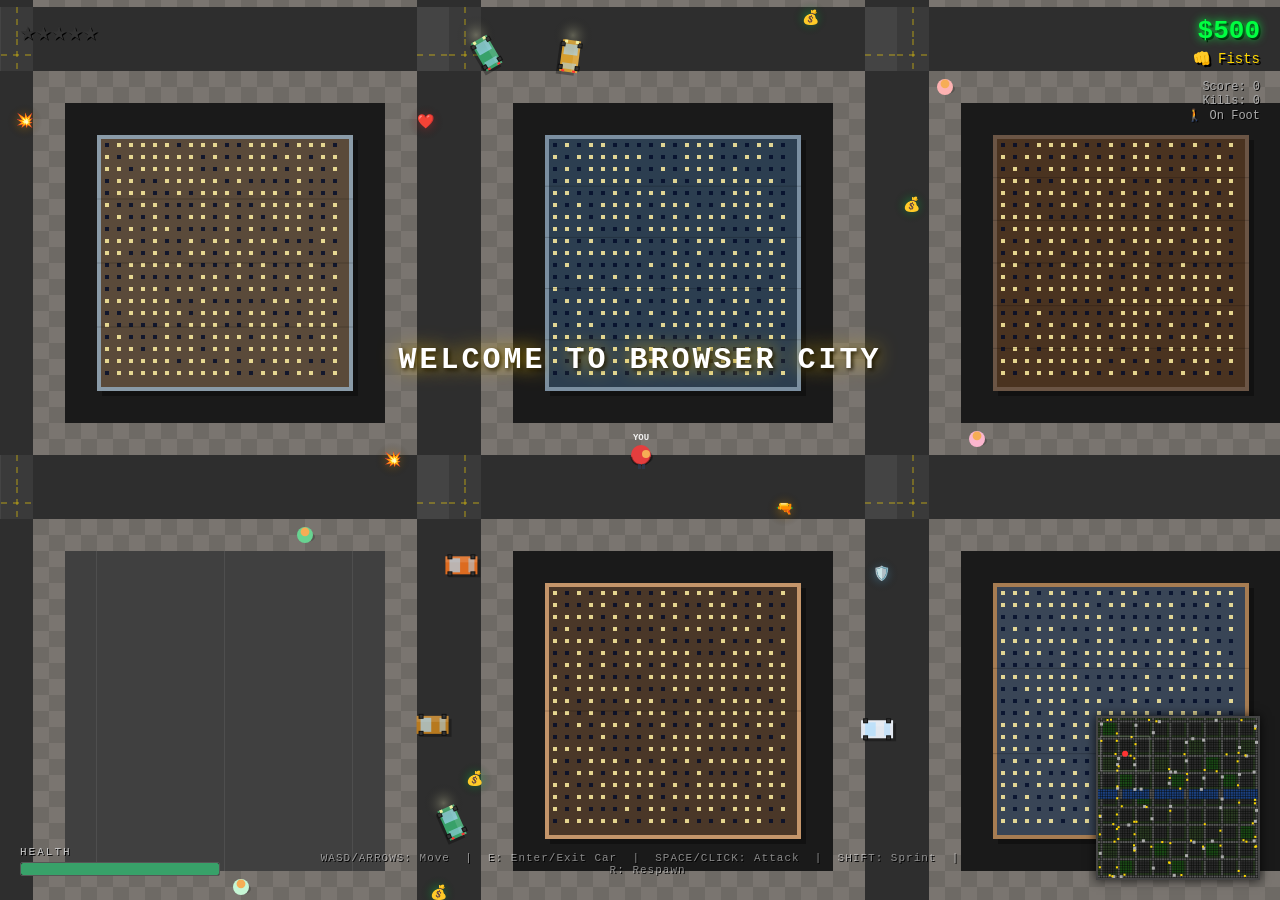
==== gta-browser.html @ dbcc1a18 "wip" ====
<!DOCTYPE html>
<html lang="en">
<head>
<meta charset="UTF-8">
<title>Grand Theft Auto: Browser City</title>
<style>
* { margin:0; padding:0; box-sizing:border-box; }
body { background:#000; overflow:hidden; font-family:'Courier New',monospace; }
#gc { display:block; cursor:crosshair; }
#hud { position:fixed; top:0; left:0; width:100%; height:100%; pointer-events:none; }
#money { position:absolute; top:16px; right:20px; color:#00FF41; font-size:26px; font-weight:bold; text-shadow:0 0 10px #00ff41,2px 2px #000; font-family:'Courier New',monospace; }
#weapon-info { position:absolute; top:50px; right:20px; color:#FFD700; font-size:14px; text-shadow:2px 2px #000; }
#wanted-bar { position:absolute; top:16px; left:20px; }
#hp-container { position:absolute; bottom:24px; left:20px; }
#hp-label { color:#ccc; font-size:11px; letter-spacing:2px; margin-bottom:4px; text-shadow:1px 1px #000; }
#hp-wrap { width:200px; height:14px; background:rgba(0,0,0,0.5); border:1px solid #555; border-radius:2px; overflow:hidden; }
#hp-fill { height:100%; background:#38A169; transition:width 0.2s, background 0.3s; border-radius:2px; }
#minimap-wrap { position:absolute; bottom:20px; right:20px; border:2px solid #444; box-shadow:0 0 10px rgba(0,0,0,0.8); }
#minimap { display:block; }
#message { position:absolute; top:40%; left:50%; transform:translate(-50%,-50%); color:#fff; font-size:30px; font-weight:bold; text-shadow:0 0 20px rgba(255,200,0,0.8), 2px 2px 4px #000; text-align:center; letter-spacing:3px; opacity:0; transition:opacity 0.3s; pointer-events:none; font-family:'Courier New',monospace; }
#controls-hint { position:absolute; bottom:24px; left:50%; transform:translateX(-50%); color:rgba(255,255,255,0.5); font-size:11px; text-align:center; text-shadow:1px 1px #000; letter-spacing:1px; }
#score-info { position:absolute; top:80px; right:20px; color:#aaa; font-size:12px; text-align:right; text-shadow:1px 1px #000; }
#notification { position:absolute; top:120px; left:50%; transform:translateX(-50%); color:#FFD700; font-size:16px; font-weight:bold; text-shadow:2px 2px #000; text-align:center; opacity:0; transition:opacity 0.3s; }
#wasted-screen { position:fixed; top:0; left:0; width:100%; height:100%; background:rgba(139,0,0,0); display:flex; flex-direction:column; align-items:center; justify-content:center; pointer-events:none; transition:background 0.5s; }
#wasted-text { color:#FF4444; font-size:72px; font-weight:bold; letter-spacing:8px; text-shadow:0 0 30px #ff0000, 4px 4px 0 #000; opacity:0; transition:opacity 0.5s; font-family:'Arial Black',sans-serif; }
#wasted-sub { color:#fff; font-size:18px; margin-top:16px; opacity:0; transition:opacity 0.5s 0.5s; }
</style>
</head>
<body>
<canvas id="gc"></canvas>
<div id="hud">
  <div id="wanted-bar"></div>
  <div id="money">$0</div>
  <div id="weapon-info">👊 Fists</div>
  <div id="score-info"></div>
  <div id="minimap-wrap"><canvas id="minimap" width="160" height="160"></canvas></div>
  <div id="hp-container">
    <div id="hp-label">HEALTH</div>
    <div id="hp-wrap"><div id="hp-fill" style="width:100%"></div></div>
  </div>
  <div id="message"></div>
  <div id="notification"></div>
  <div id="controls-hint">WASD/ARROWS: Move &nbsp;|&nbsp; E: Enter/Exit Car &nbsp;|&nbsp; SPACE/CLICK: Attack &nbsp;|&nbsp; SHIFT: Sprint &nbsp;|&nbsp; R: Respawn</div>
</div>
<div id="wasted-screen">
  <div id="wasted-text">WASTED</div>
  <div id="wasted-sub">Press R to Respawn</div>
</div>

<script>
'use strict';
// ============================================================
//  GTA: BROWSER CITY — Full Top-Down Open World Game
// ============================================================

const canvas = document.getElementById('gc');
const ctx    = canvas.getContext('2d');
const mmc    = document.getElementById('minimap');
const mmx    = mmc.getContext('2d');

canvas.width  = window.innerWidth;
canvas.height = window.innerHeight;

// ── Tile constants ──────────────────────────────────────────
const TS = 32;          // tile size pixels
const MW = 130, MH = 130; // map width/height in tiles
const CELL = 14;        // road-block cell size (1sw+2road+1sw+10block)
const T_GRASS=0, T_ROAD=1, T_SW=2, T_BUILD=3, T_WATER=4, T_PARK=5, T_PARK2=6;

// ── World data ──────────────────────────────────────────────
const map      = [];        // 2D tile array
const bldgs    = [];        // {x,y,w,h,wall,roof,windows}
const roadPts  = [];        // {x,y} road centre points for spawning

// ── Colours ─────────────────────────────────────────────────
const BWALL = ['#8B7355','#A0856C','#6B7280','#7C6D5E','#9B8B7A','#C4956A','#A67C52','#8A9BA8','#7B8FA1','#6B5545'];
const BROOF = ['#5C4A3E','#4A5568','#2D3748','#553C2E','#3D5A6B','#4A3728','#394556','#5A4A3A','#2C3E50','#4A3320'];
const CAR_COLS = ['#E53E3E','#3182CE','#38A169','#D69E2E','#805AD5','#DD6B20','#E2E8F0','#FC8181','#F6AD55','#B7791F'];
const PED_COLS = ['#F6AD55','#68D391','#76E4F7','#FBB6CE','#C6F6D5','#FEEBC8','#E9D8FD','#90CDF4','#FEB2B2'];

// ── Audio ────────────────────────────────────────────────────
let audioCtx;
function getAudio() {
  if (!audioCtx) audioCtx = new (window.AudioContext||window.webkitAudioContext)();
  return audioCtx;
}
function sound(type) {
  try {
    const ac = getAudio();
    const g = ac.createGain();
    g.connect(ac.destination);
    const t = ac.currentTime;
    if (type === 'shoot') {
      const o = ac.createOscillator(); o.type='sawtooth';
      o.frequency.setValueAtTime(300,t); o.frequency.exponentialRampToValueAtTime(60,t+0.12);
      g.gain.setValueAtTime(0.25,t); g.gain.exponentialRampToValueAtTime(0.001,t+0.12);
      o.connect(g); o.start(t); o.stop(t+0.12);
    } else if (type === 'punch') {
      const o = ac.createOscillator(); o.type='square';
      o.frequency.setValueAtTime(120,t); o.frequency.exponentialRampToValueAtTime(60,t+0.09);
      g.gain.setValueAtTime(0.4,t); g.gain.exponentialRampToValueAtTime(0.001,t+0.09);
      o.connect(g); o.start(t); o.stop(t+0.09);
    } else if (type === 'pickup') {
      const o = ac.createOscillator(); o.type='sine';
      o.frequency.setValueAtTime(700,t); o.frequency.exponentialRampToValueAtTime(1100,t+0.12);
      g.gain.setValueAtTime(0.2,t); g.gain.exponentialRampToValueAtTime(0.001,t+0.12);
      o.connect(g); o.start(t); o.stop(t+0.12);
    } else if (type === 'siren') {
      const o = ac.createOscillator(); o.type='sawtooth';
      o.frequency.setValueAtTime(700,t); o.frequency.setValueAtTime(500,t+0.25); o.frequency.setValueAtTime(700,t+0.5);
      g.gain.setValueAtTime(0.12,t); g.gain.exponentialRampToValueAtTime(0.001,t+0.6);
      o.connect(g); o.start(t); o.stop(t+0.6);
    } else if (type === 'carenter') {
      const o = ac.createOscillator(); o.type='sine';
      o.frequency.setValueAtTime(400,t); o.frequency.exponentialRampToValueAtTime(800,t+0.15);
      g.gain.setValueAtTime(0.3,t); g.gain.exponentialRampToValueAtTime(0.001,t+0.15);
      o.connect(g); o.start(t); o.stop(t+0.15);
    } else if (type === 'star') {
      const o = ac.createOscillator(); o.type='sawtooth';
      o.frequency.setValueAtTime(440,t); o.frequency.setValueAtTime(550,t+0.1); o.frequency.setValueAtTime(660,t+0.2);
      g.gain.setValueAtTime(0.25,t); g.gain.exponentialRampToValueAtTime(0.001,t+0.35);
      o.connect(g); o.start(t); o.stop(t+0.35);
    } else if (type === 'explode') {
      const buf = ac.createBuffer(1, ac.sampleRate*0.6, ac.sampleRate);
      const d = buf.getChannelData(0);
      for (let i=0;i<d.length;i++) d[i]=Math.random()*2-1;
      const src = ac.createBufferSource(); src.buffer=buf;
      const flt = ac.createBiquadFilter(); flt.type='lowpass'; flt.frequency.value=350;
      src.connect(flt); flt.connect(g);
      g.gain.setValueAtTime(0.9,t); g.gain.exponentialRampToValueAtTime(0.001,t+0.6);
      src.start(t); src.stop(t+0.6);
    } else if (type === 'engine') {
      const o = ac.createOscillator(); o.type='sawtooth';
      const spd = G.player.inCar ? Math.abs(G.player.inCar.spd)*40+80 : 80;
      o.frequency.setValueAtTime(spd,t);
      g.gain.setValueAtTime(0.04,t); g.gain.exponentialRampToValueAtTime(0.001,t+0.08);
      o.connect(g); o.start(t); o.stop(t+0.08);
    }
  } catch(e){}
}

// ── Map generation ────────────────────────────────────────────
function genMap() {
  for (let y=0;y<MH;y++) {
    map[y]=[];
    for (let x=0;x<MW;x++) {
      const cx=x%CELL, cy=y%CELL;
      const isRoadX=(cx===1||cx===2), isRoadY=(cy===1||cy===2);
      const isSwX=(cx===0||cx===3), isSwY=(cy===0||cy===3);
      const bx=Math.floor(x/CELL), by=Math.floor(y/CELL);
      const bs=(bx*7+by*13)%22;
      if (isRoadX||isRoadY) map[y][x]=T_ROAD;
      else if (isSwX||isSwY) map[y][x]=T_SW;
      else if (bs<3) map[y][x]=T_PARK;
      else if (bs<5) map[y][x]=T_PARK2;
      else map[y][x]=T_BUILD;
    }
  }
  // River
  for (let y=58;y<=64;y++)
    for (let x=0;x<MW;x++) map[y][x]=T_WATER;
  // Bridges
  for (let y=58;y<=64;y++) {
    [15,16,17,18, 42,43,44,45, 70,71,72,73, 98,99,100,101].forEach(bx=>{
      if(bx<MW) map[y][bx]=T_ROAD;
    });
  }
  // Collect road points (avoid bridge area edges)
  for (let y=1;y<MH-1;y++)
    for (let x=1;x<MW-1;x++)
      if (map[y][x]===T_ROAD) roadPts.push({x:x*TS+TS/2, y:y*TS+TS/2});
  // Generate buildings
  for (let by=0;by<Math.floor(MH/CELL);by++) {
    for (let bx2=0;bx2<Math.floor(MW/CELL);bx2++) {
      const tX=bx2*CELL+4, tY=by*CELL+4;
      const bs=(bx2*7+by*13)%22;
      if (bs>=5) genBuilding(tX,tY,10,10,bx2,by);
    }
  }
}

function genBuilding(tx,ty,bw,bh,bx,by) {
  const seed=(bx*31+by*37);
  const wallC=BWALL[seed%BWALL.length];
  const roofC=BROOF[seed%BROOF.length];
  const pad=1, floors=2+(seed%5);
  const wx=tx+pad, wy=ty+pad, ww=bw-pad*2, wh=bh-pad*2;
  if (ww<2||wh<2) return;
  // Pre-generate window light map
  const winW=[], wsX=[], wsY=[];
  const gapX=8, gapY=8, sz=4;
  for (let wy2=wy*TS+8; wy2<(wy+wh)*TS-8; wy2+=gapY+sz)
    for (let wx2=wx*TS+8; wx2<(wx+ww)*TS-8; wx2+=gapX+sz)
      { wsX.push(wx2); wsY.push(wy2); winW.push(Math.random()>0.35); }
  bldgs.push({x:wx*TS,y:wy*TS,w:ww*TS,h:wh*TS,wall:wallC,roof:roofC,floors,wsX,wsY,winW,sz});
}

// ── Utility ──────────────────────────────────────────────────
const R=(a,b)=>Math.random()*(b-a)+a;
const RI=(a,b)=>Math.floor(R(a,b+1));
const dst=(a,b)=>Math.hypot(a.x-b.x, a.y-b.y);
const nrm=(dx,dy)=>{const l=Math.hypot(dx,dy); return l?{x:dx/l,y:dy/l}:{x:0,y:0}};
function tileAt(px,py){const tx=Math.floor(px/TS),ty=Math.floor(py/TS); if(tx<0||tx>=MW||ty<0||ty>=MH) return T_BUILD; return map[ty][tx];}
function walkable(px,py){const t=tileAt(px,py); return t===T_ROAD||t===T_SW||t===T_PARK||t===T_PARK2;}
function drivable(px,py){const t=tileAt(px,py); return t===T_ROAD||t===T_PARK2;}
function randRoad(){ return roadPts[RI(0,roadPts.length-1)]; }
function clamp(v,a,b){return Math.max(a,Math.min(b,v));}

let _msgTimer=null;
function showMsg(txt,dur=2000){
  const el=document.getElementById('message');
  el.textContent=txt; el.style.opacity='1';
  clearTimeout(_msgTimer);
  _msgTimer=setTimeout(()=>el.style.opacity='0', dur);
}
let _notifTimer=null;
function notify(txt,dur=1800){
  const el=document.getElementById('notification');
  el.textContent=txt; el.style.opacity='1';
  clearTimeout(_notifTimer);
  _notifTimer=setTimeout(()=>el.style.opacity='0', dur);
}

// ── Entities ──────────────────────────────────────────────────
let _uid=0;
class Entity {
  constructor(x,y){this.id=_uid++; this.x=x; this.y=y; this.angle=0; this.alive=true; this.hp=100; this.maxHp=100;}
  hit(dmg,src){this.hp-=dmg; if(this.hp<=0){this.hp=0; this.die(src);}}
  die(src){this.alive=false;}
}

// ── Player ────────────────────────────────────────────────────
class Player extends Entity {
  constructor(x,y){
    super(x,y);
    this.r=10; this.spd=2.6; this.inCar=null;
    this.weapon='fists'; this.ammo=0;
    this.atkCD=0; this.punchT=0; this.hitFlash=0;
    this.footT=0; this.running=false;
    this.kills=0; this.totalMoney=0;
  }
  update(dt){
    if(this.inCar){ this.x=this.inCar.x; this.y=this.inCar.y; this.angle=this.inCar.angle; return; }
    let dx=0,dy=0;
    if(K['w']||K['arrowup'])    dy-=1;
    if(K['s']||K['arrowdown'])  dy+=1;
    if(K['a']||K['arrowleft'])  dx-=1;
    if(K['d']||K['arrowright']) dx+=1;
    if(dx||dy){
      const n=nrm(dx,dy);
      const spd=(K['shift']||K['shiftleft']||K['shiftright'])?this.spd*1.7:this.spd;
      const nx=this.x+n.x*spd, ny=this.y+n.y*spd;
      if(walkable(nx+this.r,this.y)&&walkable(nx-this.r,this.y)) this.x=nx;
      if(walkable(this.x,ny+this.r)&&walkable(this.x,ny-this.r)) this.y=ny;
      this.angle=Math.atan2(dy,dx);
      this.running=true; this.footT+=dt*0.015;
    } else { this.running=false; }
    if(this.atkCD>0) this.atkCD-=dt;
    if(this.punchT>0) this.punchT-=dt;
    if(this.hitFlash>0) this.hitFlash-=dt;
  }
  attack(){
    if(this.atkCD>0) return;
    if(this.weapon==='fists'){
      this.atkCD=600; this.punchT=200; sound('punch');
      for(const e of G.entities){
        if(e===this||!e.alive) continue;
        if(e instanceof Bullet) continue;
        if(dst(this,e)<42){ e.hit(30,this); if(e instanceof Ped){addWanted(1);e.flee(this);} if(e instanceof CopOfficer){addWanted(2);} }
      }
    } else if(this.weapon==='pistol'&&this.ammo>0){
      this.atkCD=280; this.ammo--; if(!this.ammo) this.weapon='fists';
      fireBullet(this.x,this.y,this.angle,this,40); sound('shoot'); updateHUD();
    } else if(this.weapon==='shotgun'&&this.ammo>0){
      this.atkCD=650; this.ammo--; if(!this.ammo) this.weapon='fists';
      for(let i=-2;i<=2;i++) fireBullet(this.x,this.y,this.angle+i*0.11,this,28); sound('shoot'); updateHUD();
    } else if(this.weapon==='uzi'&&this.ammo>0){
      this.atkCD=120; this.ammo--; if(!this.ammo) this.weapon='fists';
      fireBullet(this.x,this.y,this.angle+R(-0.07,0.07),this,22); sound('shoot'); updateHUD();
    }
  }
  hit(dmg,src){
    super.hit(dmg,src); this.hitFlash=350;
    document.getElementById('hp-fill').style.width=(this.hp/this.maxHp*100)+'%';
    document.getElementById('hp-fill').style.background=this.hp>60?'#38A169':this.hp>30?'#D69E2E':'#E53E3E';
    if(this.hp<=25&&this.hp>0) notify('⚠ CRITICAL HEALTH',1500);
  }
  die(src){
    this.alive=false; G.state='dead';
    const ws=document.getElementById('wasted-screen');
    ws.style.background='rgba(139,0,0,0.6)';
    document.getElementById('wasted-text').style.opacity='1';
    document.getElementById('wasted-sub').style.opacity='1';
  }
}

// ── Car ───────────────────────────────────────────────────────
class Car extends Entity {
  constructor(x,y,col,isNpc=false){
    super(x,y); this.hp=200; this.maxHp=200;
    this.col=col||CAR_COLS[RI(0,CAR_COLS.length-1)];
    this.isNpc=isNpc; this.driver=null;
    this.spd=0; this.maxSpd=isNpc?2.8:4.2;
    this.acc=0.16; this.frict=0.93; this.turn=0.055;
    this.w=32; this.h=18; this.smokeDmg=0;
    this.npcTarget=isNpc?randRoad():null;
    this.stuckT=0; this.lastX=x; this.lastY=y;
  }
  update(dt){
    if(this.driver===G.player){
      // Player controls
      if(K['w']||K['arrowup'])   this.spd=Math.min(this.spd+this.acc, this.maxSpd);
      else if(K['s']||K['arrowdown']) this.spd=Math.max(this.spd-this.acc*1.5,-this.maxSpd*0.5);
      else { this.spd*=this.frict; if(Math.abs(this.spd)<0.05) this.spd=0; }
      if(Math.abs(this.spd)>0.08){
        if(K['a']||K['arrowleft'])  this.angle-=this.turn*Math.sign(this.spd);
        if(K['d']||K['arrowright']) this.angle+=this.turn*Math.sign(this.spd);
      }
      // Engine sound occasionally
      G.engineT=(G.engineT||0)-dt;
      if(G.engineT<=0){ G.engineT=120; if(Math.abs(this.spd)>0.5) sound('engine'); }
    } else if(this.isNpc&&this.driver){
      this.updateNpc(dt);
    }
    // Move
    if(Math.abs(this.spd)>0.01){
      const nx=this.x+Math.cos(this.angle)*this.spd;
      const ny=this.y+Math.sin(this.angle)*this.spd;
      if(drivable(nx,ny)||drivable(nx+12,ny)||drivable(nx-12,ny)){
        this.x=nx; this.y=ny;
      } else {
        this.spd*=-0.25; this.angle+=R(0.1,0.3)*(Math.random()>0.5?1:-1);
      }
      this.spd*=0.985;
      // Damage entities
      if(this.driver!==G.player&&Math.abs(this.spd)>1.2){
        if(dst(this,G.player)<22&&!G.player.inCar) G.player.hit(Math.abs(this.spd)*6,this);
        for(const e of G.entities){
          if(e instanceof Ped&&e.alive&&dst(this,e)<20){
            e.hit(Math.abs(this.spd)*8,this); if(this.driver===G.player) addWanted(2);
          }
        }
      }
    }
    // Stuck
    if(this.isNpc){
      const moved=Math.hypot(this.x-this.lastX, this.y-this.lastY);
      if(moved<0.3) this.stuckT+=dt; else this.stuckT=0;
      if(this.stuckT>2500){ this.angle+=Math.PI*(0.4+Math.random()*0.3); this.spd=0; this.stuckT=0; this.npcTarget=randRoad(); }
      this.lastX=this.x; this.lastY=this.y;
    }
  }
  updateNpc(dt){
    if(!this.npcTarget) this.npcTarget=randRoad();
    const dx=this.npcTarget.x-this.x, dy=this.npcTarget.y-this.y;
    let ang=Math.atan2(dy,dx), diff=ang-this.angle;
    while(diff>Math.PI) diff-=Math.PI*2;
    while(diff<-Math.PI) diff+=Math.PI*2;
    if(Math.abs(diff)>0.08) this.angle+=Math.sign(diff)*Math.min(this.turn,Math.abs(diff));
    this.spd=Math.min(this.spd+this.acc*0.4, this.maxSpd*0.75);
    if(Math.hypot(dx,dy)<45) this.npcTarget=randRoad();
  }
  hit(dmg,src){
    this.smokeDmg+=dmg; this.hp-=dmg;
    if(this.hp<=0) this.explode();
  }
  explode(){
    if(this._exploded) return; this._exploded=true;
    sound('explode'); addExplosion(this.x,this.y); G.shake=500;
    for(const e of G.entities) if(e.alive&&dst(this,e)<90) e.hit(75,this);
    if(dst(this,G.player)<90&&!G.player.inCar) G.player.hit(75,this);
    if(G.player.inCar===this){ G.player.inCar=null; G.player.x=this.x+50; G.player.y=this.y+50; }
    this.alive=false;
  }
}

class PoliceCar extends Car {
  constructor(x,y){
    super(x,y,'#0f2b5a'); this.isPol=true; this.sirenT=0;
    this.maxSpd=4.6; this.acc=0.22; this.turn=0.07;
    this.driver='cop'; // marks as police-driven
  }
  update(dt){
    if(!G.player.alive) return;
    const tgt=G.player.inCar||G.player;
    const dx=tgt.x-this.x, dy=tgt.y-this.y;
    const d=Math.hypot(dx,dy);
    let ang=Math.atan2(dy,dx), diff=ang-this.angle;
    while(diff>Math.PI) diff-=Math.PI*2;
    while(diff<-Math.PI) diff+=Math.PI*2;
    if(Math.abs(diff)>0.1) this.angle+=Math.sign(diff)*Math.min(this.turn,Math.abs(diff));
    if(d>80) this.spd=Math.min(this.spd+this.acc, this.maxSpd);
    else { this.spd*=0.88; }
    // move
    const nx=this.x+Math.cos(this.angle)*this.spd;
    const ny=this.y+Math.sin(this.angle)*this.spd;
    if(drivable(nx,ny)||drivable(nx+12,ny)||drivable(nx-12,ny)){ this.x=nx; this.y=ny; }
    else { this.spd*=-0.2; this.angle+=R(0.15,0.4)*(Math.random()>0.5?1:-1); }
    this.spd*=0.985;
    // Ram player
    if(G.player.inCar&&dst(this,G.player)<40) G.player.inCar.hit(8,this);
    if(!G.player.inCar&&dst(this,G.player)<20) G.player.hit(6,this);
    // Siren
    this.sirenT-=dt;
    if(this.sirenT<=0){ this.sirenT=700; sound('siren'); }
  }
}

// ── Police Officer (on foot) ──────────────────────────────────
class CopOfficer extends Entity {
  constructor(x,y){ super(x,y); this.r=9; this.spd=2.1; this.atkCD=0; this.stunT=0; this.carRef=null; }
  update(dt){
    if(this.stunT>0){this.stunT-=dt;return;}
    const tgt=G.player;
    if(!tgt.alive) return;
    const dx=tgt.x-this.x, dy=tgt.y-this.y, d=Math.hypot(dx,dy);
    if(d>350) return;
    if(d>35){
      const n=nrm(dx,dy); const nx=this.x+n.x*this.spd, ny=this.y+n.y*this.spd;
      if(walkable(nx+this.r,ny)&&walkable(nx-this.r,ny)) this.x=nx;
      if(walkable(this.x,ny+this.r)&&walkable(this.x,ny-this.r)) this.y=ny;
      this.angle=Math.atan2(dy,dx);
    } else {
      this.atkCD-=dt;
      if(this.atkCD<=0){
        this.atkCD=G.wanted>=3?900:1400;
        if(G.wanted>=2){ fireBullet(this.x,this.y,Math.atan2(dy,dx)+R(-0.18,0.18),this,22); sound('shoot'); }
        else if(d<38){ G.player.hit(12,this); sound('punch'); }
      }
    }
  }
  hit(dmg,src){ super.hit(dmg,src); if(src===G.player||src?.owner===G.player) addWanted(2); }
  die(src){ super.die(src); if(src===G.player||src?.owner===G.player){ addWanted(3); G.player.kills++; notify('Officer down! ★★★',2000); } }
}

// ── Pedestrian ────────────────────────────────────────────────
class Ped extends Entity {
  constructor(x,y){
    super(x,y); this.r=8; this.spd=0.9+Math.random()*0.6;
    this.col=PED_COLS[RI(0,PED_COLS.length-1)];
    this.fleeing=false; this.fleeVec={x:0,y:0};
    this.wandTarget=null; this.wandT=0; this.idleT=RI(1000,4000);
    this.idle=true; this.money=RI(10,120);
    this.footT=Math.random()*Math.PI*2;
  }
  update(dt){
    if(this.fleeing){
      const d=dst(this,G.player);
      if(d>350){this.fleeing=false;return;}
      const nx=this.x+this.fleeVec.x*this.spd*2.4;
      const ny=this.y+this.fleeVec.y*this.spd*2.4;
      if(walkable(nx+this.r,ny)&&walkable(nx-this.r,ny)) this.x=nx;
      if(walkable(this.x,ny+this.r)&&walkable(this.x,ny-this.r)) this.y=ny;
      this.footT+=dt*0.02;
      this.angle=Math.atan2(this.fleeVec.y,this.fleeVec.x);
      // Regenerate flee direction occasionally
      this.wandT-=dt;
      if(this.wandT<=0){
        this.wandT=600;
        const fx=this.x-(G.player.x-this.x)*2+R(-100,100);
        const fy=this.y-(G.player.y-this.y)*2+R(-100,100);
        const f=nrm(fx-this.x,fy-this.y);
        this.fleeVec=f;
      }
      return;
    }
    if(G.wanted>=2&&dst(this,G.player)<120) this.flee(G.player);
    // Wander
    this.idleT-=dt; this.wandT-=dt;
    if(this.idle){
      if(this.idleT<=0){
        this.idle=false;
        this.wandTarget={x:this.x+R(-100,100),y:this.y+R(-100,100)};
        this.wandT=R(2000,5000);
      }
    } else {
      if(!this.wandTarget||this.wandT<=0){this.idle=true;this.idleT=RI(1000,3500);return;}
      const dx=this.wandTarget.x-this.x, dy=this.wandTarget.y-this.y, d=Math.hypot(dx,dy);
      if(d>5){
        const n=nrm(dx,dy);
        const nx=this.x+n.x*this.spd, ny=this.y+n.y*this.spd;
        if(walkable(nx,ny)){this.x=nx;this.y=ny;this.angle=Math.atan2(dy,dx);this.footT+=dt*0.012;}
        else {this.wandTarget=null;this.idle=true;this.idleT=RI(500,2000);}
      } else {this.wandTarget=null;this.idle=true;}
    }
  }
  flee(src){
    this.fleeing=true;
    const f=nrm(this.x-src.x, this.y-src.y);
    this.fleeVec=f; this.wandT=500;
  }
  hit(dmg,src){ super.hit(dmg,src); this.flee(src||G.player); }
  die(src){
    super.die(src);
    spawnPickup(this.x+R(-15,15),this.y+R(-15,15),'money',this.money);
    if(src===G.player||src?.owner===G.player){ addMoney(this.money); addWanted(2); G.player.kills++; }
    addParticles(this.x,this.y,'#8B0000',12,2);
  }
}

// ── Bullet ────────────────────────────────────────────────────
class Bullet extends Entity {
  constructor(x,y,ang,owner,dmg){ super(x,y); this.angle=ang; this.owner=owner; this.dmg=dmg; this.life=1600; this.spd=13; this.r=3; }
  update(dt){
    this.life-=dt;
    if(this.life<=0){this.alive=false;return;}
    this.x+=Math.cos(this.angle)*this.spd;
    this.y+=Math.sin(this.angle)*this.spd;
    const t=tileAt(this.x,this.y);
    if(t===T_BUILD||t===T_WATER){this.alive=false;addParticles(this.x,this.y,'#aaa',3,1.5);return;}
    // Hit entities
    for(const e of G.entities){
      if(e===this||e===this.owner||!e.alive||e instanceof Bullet||e instanceof Pickup) continue;
      if(e instanceof Car&&this.owner===G.player&&dst(this,e)<20){e.hit(this.dmg,this);this.alive=false;addParticles(this.x,this.y,'#FF8C00',5,2);return;}
      const r=(e.r||12);
      if(dst(this,e)<r+this.r){e.hit(this.dmg,this);this.alive=false;addParticles(this.x,this.y,'#FF4444',6,2);return;}
    }
    if(this.owner!==G.player&&G.player.alive&&!G.player.inCar&&dst(this,G.player)<14){G.player.hit(this.dmg,this);this.alive=false;return;}
    if(this.owner!==G.player&&G.player.inCar&&dst(this,G.player.inCar)<24){G.player.inCar.hit(this.dmg,this);this.alive=false;return;}
  }
}

// ── Pickup ────────────────────────────────────────────────────
class Pickup extends Entity {
  constructor(x,y,type,val){ super(x,y); this.type=type; this.val=val; this.r=14; this.bobT=Math.random()*Math.PI*2; }
  update(dt){
    this.bobT+=dt*0.003;
    if(dst(this,G.player)<this.r+8) this.collect();
  }
  collect(){
    this.alive=false; sound('pickup');
    if(this.type==='money'){ addMoney(this.val); notify('+$'+this.val,1500); }
    else if(this.type==='health'){ G.player.hp=Math.min(G.player.maxHp,G.player.hp+this.val); notify('+'+this.val+' Health ❤',1500); updateHUD(); }
    else if(this.type==='pistol'){ G.player.weapon='pistol'; G.player.ammo=(G.player.ammo||0)+30; notify('Pistol (30 rounds) 🔫',2000); updateHUD(); }
    else if(this.type==='shotgun'){ G.player.weapon='shotgun'; G.player.ammo=(G.player.ammo||0)+16; notify('Shotgun (16 shells) 💥',2000); updateHUD(); }
    else if(this.type==='uzi'){ G.player.weapon='uzi'; G.player.ammo=(G.player.ammo||0)+80; notify('Uzi (80 rounds) 🔫',2000); updateHUD(); }
    else if(this.type==='armor'){ notify('Body Armor! 🛡',2000); G.player.maxHp=150; G.player.hp=Math.min(150,G.player.hp+50); updateHUD(); }
  }
}

// ── Particle ──────────────────────────────────────────────────
class Particle {
  constructor(x,y,vx,vy,col,life,r){ this.x=x;this.y=y;this.vx=vx;this.vy=vy;this.col=col;this.life=life;this.maxL=life;this.r=r;this.alive=true; }
  update(dt){ this.x+=this.vx*dt*0.06;this.y+=this.vy*dt*0.06;this.vy+=0.08;this.life-=dt;if(this.life<=0)this.alive=false; }
}

// ── Helpers ───────────────────────────────────────────────────
function fireBullet(x,y,a,owner,dmg){ G.entities.push(new Bullet(x,y,a,owner,dmg)); }
function addExplosion(x,y){
  for(let i=0;i<50;i++){
    const a=Math.random()*Math.PI*2, s=R(2,9);
    G.particles.push(new Particle(x,y,Math.cos(a)*s,Math.sin(a)*s-2,i%2?'#FFA500':'#FF4444',R(400,1800),R(3,9)));
  }
  for(let i=0;i<20;i++){
    const a=Math.random()*Math.PI*2, s=R(1,4);
    G.particles.push(new Particle(x,y,Math.cos(a)*s,Math.sin(a)*s-1,'#555',R(600,2000),R(2,5)));
  }
}
function addParticles(x,y,col,count,size){
  for(let i=0;i<count;i++){
    const a=Math.random()*Math.PI*2, s=R(1,5);
    G.particles.push(new Particle(x,y,Math.cos(a)*s,Math.sin(a)*s,col,R(200,800),size));
  }
}
function spawnPickup(x,y,type,val){ G.entities.push(new Pickup(x,y,type,val)); }

// ── Wanted system ─────────────────────────────────────────────
function addWanted(n){
  const old=G.wanted; G.wanted=clamp(G.wanted+n,0,5); G.wantedDecayT=0;
  if(G.wanted>old){ sound('star'); updateHUD(); ensurePolice(); }
}
function ensurePolice(){
  G.policeCars=G.policeCars.filter(c=>c.alive);
  G.cops=G.cops.filter(c=>c.alive);
  const needed=Math.min(G.wanted*2,8);
  while(G.policeCars.length<needed){
    const a=Math.random()*Math.PI*2, d=700+Math.random()*200;
    const sx=G.player.x+Math.cos(a)*d, sy=G.player.y+Math.sin(a)*d;
    const tx=Math.round(sx/TS), ty=Math.round(sy/TS);
    let placed=false;
    outer: for(let dr=0;dr<8;dr++) for(let dy=-dr;dy<=dr;dy++) for(let dx=-dr;dx<=dr;dx++){
      if(map[ty+dy]?.[tx+dx]===T_ROAD){
        const pc=new PoliceCar((tx+dx)*TS+TS/2,(ty+dy)*TS+TS/2);
        G.entities.push(pc); G.policeCars.push(pc);
        // Spawn a cop officer nearby
        const cop=new CopOfficer((tx+dx)*TS+TS/2+20,(ty+dy)*TS+TS/2);
        cop.carRef=pc; G.entities.push(cop); G.cops.push(cop);
        placed=true; break outer;
      }
    }
    if(!placed) break;
  }
}
function seenByPolice(){
  for(const c of G.policeCars) if(c.alive&&dst(c,G.player)<320) return true;
  for(const c of G.cops) if(c.alive&&dst(c,G.player)<240) return true;
  return false;
}

function addMoney(n){ G.money+=n; G.player.totalMoney+=n; document.getElementById('money').textContent='$'+G.money.toLocaleString(); }

function updateHUD(){
  const p=G.player;
  const pct=p.hp/p.maxHp*100;
  document.getElementById('hp-fill').style.width=pct+'%';
  document.getElementById('hp-fill').style.background=p.hp>60?'#38A169':p.hp>30?'#D69E2E':'#E53E3E';
  // Stars
  let s='';
  for(let i=0;i<5;i++) s+=`<span style="color:${i<G.wanted?'#FFD700':'#333'};font-size:26px;text-shadow:1px 1px #000,0 0 ${i<G.wanted?'8px #FFD700':'0px'};">★</span>`;
  document.getElementById('wanted-bar').innerHTML=s;
  // Weapon
  const w=p.weapon==='fists'?'👊 Fists':p.weapon==='pistol'?`🔫 Pistol [${p.ammo}]`:p.weapon==='shotgun'?`💥 Shotgun [${p.ammo}]`:`🔫 Uzi [${p.ammo}]`;
  document.getElementById('weapon-info').textContent=w;
  document.getElementById('score-info').innerHTML=`Score: ${G.score}<br>Kills: ${p.kills}<br>${p.inCar?'🚗 Driving':'🚶 On Foot'}${G.wanted?`<br>⚠ WANTED`:''}`;
}

// ── Game state ────────────────────────────────────────────────
const G = {
  state:'playing', entities:[], particles:[], cars:[], policeCars:[], cops:[],
  player:null, camera:{x:0,y:0}, money:500, score:0,
  wanted:0, wantedDecayT:0, shake:0, time:0,
  spawnT:0, engineT:0,
};

// ── Input ─────────────────────────────────────────────────────
const K={}, JP={};
window.addEventListener('keydown',e=>{
  const k=e.key.toLowerCase();
  if(!K[k]){JP[k]=true; setTimeout(()=>JP[k]=false,60);}
  K[k]=true;
  if(['arrowup','arrowdown','arrowleft','arrowright',' '].includes(k)) e.preventDefault();
});
window.addEventListener('keyup',e=>K[e.key.toLowerCase()]=false);

const mouse={x:0,y:0};
canvas.addEventListener('mousemove',e=>{mouse.x=e.clientX;mouse.y=e.clientY;});
canvas.addEventListener('mousedown',e=>{
  if(G.state!=='playing'||G.player.inCar) return;
  const mx=mouse.x+G.camera.x, my=mouse.y+G.camera.y;
  G.player.angle=Math.atan2(my-G.player.y, mx-G.player.x);
  G.player.attack();
});
window.addEventListener('resize',()=>{canvas.width=window.innerWidth;canvas.height=window.innerHeight;});

// ── Init ──────────────────────────────────────────────────────
function init(){
  genMap();
  // Find a road tile near tile (20,20) for player spawn
  let px=22*TS, py=22*TS;
  for(let i=0;i<20;i++) if(map[22+i]?.[22]===T_ROAD){py=(22+i)*TS;break;}
  G.player=new Player(px,py);
  // NPC cars
  const farRoads=roadPts.filter(p=>Math.hypot(p.x-px,p.y-py)>350);
  for(let i=0;i<35;i++){
    const pt=farRoads[RI(0,farRoads.length-1)];
    if(!pt) continue;
    const c=new Car(pt.x,pt.y,null,true); c.driver='npc';
    G.entities.push(c); G.cars.push(c);
  }
  // Parked cars
  for(let i=0;i<50;i++){
    const pt=roadPts[RI(0,roadPts.length-1)];
    const c=new Car(pt.x+R(-4,4),pt.y+R(-4,4),null,false);
    G.entities.push(c); G.cars.push(c);
  }
  // Pedestrians
  for(let y=0;y<MH;y++) for(let x=0;x<MW;x++)
    if(map[y][x]===T_SW&&Math.random()<0.018) G.entities.push(new Ped(x*TS+TS/2,y*TS+TS/2));
  // Pickups scattered
  for(let i=0;i<25;i++) spawnPickup(...spreadPickup('health',25));
  for(let i=0;i<20;i++) spawnPickup(...spreadPickup('money',RI(50,250)));
  for(let i=0;i<12;i++) spawnPickup(...spreadPickup('pistol',0));
  for(let i=0;i<6;i++)  spawnPickup(...spreadPickup('shotgun',0));
  for(let i=0;i<6;i++)  spawnPickup(...spreadPickup('uzi',0));
  for(let i=0;i<4;i++)  spawnPickup(...spreadPickup('armor',0));
  updateHUD();
  document.getElementById('money').textContent='$'+G.money.toLocaleString();
  let last=0;
  function loop(ts){const dt=Math.min(ts-last,50);last=ts;update(dt);render();requestAnimationFrame(loop);}
  requestAnimationFrame(loop);
  showMsg('WELCOME TO BROWSER CITY',3000);
}
function spreadPickup(type,val){
  const pt=roadPts[RI(0,roadPts.length-1)];
  return [pt.x+R(-10,10),pt.y+R(-10,10),type,val];
}

function respawn(){
  G.player.alive=true; G.player.hp=100; G.player.maxHp=100;
  G.player.weapon='fists'; G.player.ammo=0; G.player.inCar=null;
  let px=22*TS,py=22*TS;
  for(let i=0;i<20;i++) if(map[22+i]?.[22]===T_ROAD){py=(22+i)*TS;break;}
  G.player.x=px; G.player.y=py;
  G.money=Math.floor(G.money*0.5); G.wanted=0; G.wantedDecayT=0;
  G.policeCars.forEach(c=>c.alive=false); G.policeCars=[];
  G.cops.forEach(c=>c.alive=false); G.cops=[];
  G.state='playing';
  document.getElementById('wasted-screen').style.background='rgba(139,0,0,0)';
  document.getElementById('wasted-text').style.opacity='0';
  document.getElementById('wasted-sub').style.opacity='0';
  document.getElementById('money').textContent='$'+G.money.toLocaleString();
  updateHUD(); showMsg('WASTED — Try Again',2500);
}

// ── Update ────────────────────────────────────────────────────
function update(dt){
  if(G.state==='dead'){if(JP['r']) respawn(); return;}
  G.time+=dt;
  // Wanted decay
  if(G.wanted>0){
    G.wantedDecayT+=dt;
    const decT=9000-G.wanted*600;
    if(G.wantedDecayT>decT&&!seenByPolice()){
      G.wanted--; G.wantedDecayT=0; updateHUD();
      if(G.wanted===0) notify('Lost the cops! ✓',2500);
    }
  }
  if(G.shake>0) G.shake-=dt;
  // Player
  G.player.update(dt);
  // Entities
  for(const e of G.entities) if(e.alive) e.update(dt);
  // Particles
  for(const p of G.particles) if(p.alive) p.update(dt);
  // Cleanup
  G.spawnT-=dt;
  if(G.spawnT<=0){
    G.spawnT=3500;
    G.entities=G.entities.filter(e=>e.alive);
    G.particles=G.particles.filter(p=>p.alive);
    G.cars=G.cars.filter(c=>c.alive);
    G.policeCars=G.policeCars.filter(c=>c.alive);
    G.cops=G.cops.filter(c=>c.alive);
    // Respawn NPC cars
    const npc=G.cars.filter(c=>c.alive&&c.isNpc);
    if(npc.length<30){
      const pt=roadPts[RI(0,roadPts.length-1)];
      if(pt&&Math.hypot(pt.x-G.player.x,pt.y-G.player.y)>450){
        const c=new Car(pt.x,pt.y,null,true); c.driver='npc'; G.entities.push(c); G.cars.push(c);
      }
    }
    // Respawn peds
    const peds=G.entities.filter(e=>e instanceof Ped&&e.alive);
    if(peds.length<70){
      for(let i=0;i<5;i++){
        const tx=RI(4,MW-4),ty=RI(4,MH-4);
        if(map[ty]?.[tx]===T_SW) G.entities.push(new Ped(tx*TS+TS/2,ty*TS+TS/2));
      }
    }
    // Respawn pickups
    const picks=G.entities.filter(e=>e instanceof Pickup&&e.alive);
    if(picks.length<40){
      spawnPickup(...spreadPickup(Math.random()<0.4?'money':Math.random()<0.5?'health':'pistol', RI(30,150)));
    }
  }
  // E: enter/exit car
  if(JP['e']){
    if(G.player.inCar){
      const car=G.player.inCar;
      G.player.inCar=null; car.driver=null;
      G.player.x=car.x+Math.cos(car.angle+Math.PI/2)*32;
      G.player.y=car.y+Math.sin(car.angle+Math.PI/2)*32;
      sound('carenter');
    } else {
      let near=null, nd=55;
      for(const e of G.entities){
        if(!(e instanceof Car)||!e.alive||e.driver) continue;
        const d=dst(G.player,e); if(d<nd){nd=d;near=e;}
      }
      if(near){ near.driver=G.player; G.player.inCar=near; sound('carenter'); addWanted(near.isNpc?0:1); }
      else notify('No car nearby!',1000);
    }
    updateHUD();
  }
  // Space: attack
  if(K[' ']&&!G.player.inCar){
    if(G.player.weapon!=='fists'){
      const mx=mouse.x+G.camera.x, my=mouse.y+G.camera.y;
      G.player.angle=Math.atan2(my-G.player.y,mx-G.player.x);
    }
    G.player.attack();
  }
  // R: respawn if dead
  if(JP['r']&&G.state==='dead') respawn();
  // Camera
  const tcx=G.player.x-canvas.width/2, tcy=G.player.y-canvas.height/2;
  G.camera.x+=(tcx-G.camera.x)*0.12; G.camera.y+=(tcy-G.camera.y)*0.12;
  G.camera.x=clamp(G.camera.x,0,MW*TS-canvas.width);
  G.camera.y=clamp(G.camera.y,0,MH*TS-canvas.height);
  // Score
  G.score=G.money+G.player.kills*500;
  if(G.time%2000<50) updateHUD();
}

// ── Render ────────────────────────────────────────────────────
function render(){
  ctx.clearRect(0,0,canvas.width,canvas.height);
  const sx=G.shake>0?R(-3,3):0, sy=G.shake>0?R(-3,3):0;
  ctx.save();
  ctx.translate(-Math.floor(G.camera.x)+sx, -Math.floor(G.camera.y)+sy);
  drawTiles();
  drawBldgs();
  // Particles
  for(const p of G.particles){
    if(!p.alive) continue;
    const a=clamp(p.life/p.maxL,0,1);
    ctx.globalAlpha=a;
    ctx.fillStyle=p.col;
    ctx.beginPath(); ctx.arc(p.x,p.y,p.r*a,0,Math.PI*2); ctx.fill();
  }
  ctx.globalAlpha=1;
  // Sort visible entities by y
  const vis=G.entities.filter(e=>{
    if(!e.alive) return false;
    const sx2=e.x-G.camera.x, sy2=e.y-G.camera.y;
    return sx2>-80&&sx2<canvas.width+80&&sy2>-80&&sy2<canvas.height+80;
  }).sort((a,b)=>a.y-b.y);
  for(const e of vis){
    if(e instanceof PoliceCar||e instanceof Car) drawCar(e);
    else if(e instanceof Bullet) drawBullet(e);
    else if(e instanceof Pickup) drawPickup(e);
    else if(e instanceof Ped) drawPed(e);
    else if(e instanceof CopOfficer) drawCop(e);
  }
  if(G.player.alive&&!G.player.inCar) drawPlayer();
  ctx.restore();
  // Hit vignette
  if(G.player.hitFlash>0){
    ctx.fillStyle=`rgba(255,0,0,${Math.min(0.28,G.player.hitFlash/1200)})`;
    ctx.fillRect(0,0,canvas.width,canvas.height);
  }
  drawMinimap();
}

function drawTiles(){
  const x0=Math.max(0,Math.floor(G.camera.x/TS)), x1=Math.min(MW,Math.ceil((G.camera.x+canvas.width)/TS)+1);
  const y0=Math.max(0,Math.floor(G.camera.y/TS)), y1=Math.min(MH,Math.ceil((G.camera.y+canvas.height)/TS)+1);
  for(let y=y0;y<y1;y++){
    for(let x=x0;x<x1;x++){
      const t=map[y][x], px=x*TS, py=y*TS;
      if(t===T_GRASS){ ctx.fillStyle='#3d6b32'; ctx.fillRect(px,py,TS,TS); }
      else if(t===T_ROAD){
        ctx.fillStyle='#2e2e2e'; ctx.fillRect(px,py,TS,TS);
        // Road lane markings
        const cx2=x%CELL, cy2=y%CELL;
        if(cx2===1&&cy2>=1&&cy2<=2){ ctx.fillStyle='#444'; ctx.fillRect(px,py,TS,TS); }
        if(cx2===2&&cy2>=1&&cy2<=2){ ctx.fillStyle='#3a3a3a'; ctx.fillRect(px,py,TS,TS); }
        // Dashes
        if((cx2===1||cx2===2)&&cy2>=1&&cy2<=2&&x%2===0){
          ctx.strokeStyle='rgba(255,220,0,0.6)'; ctx.lineWidth=1;
          ctx.setLineDash([6,6]); ctx.beginPath();
          ctx.moveTo(px+TS/2,py); ctx.lineTo(px+TS/2,py+TS); ctx.stroke(); ctx.setLineDash([]);
        }
        if((cy2===1||cy2===2)&&cx2>=1&&cx2<=2&&y%2===0){
          ctx.strokeStyle='rgba(255,220,0,0.6)'; ctx.lineWidth=1;
          ctx.setLineDash([6,6]); ctx.beginPath();
          ctx.moveTo(px,py+TS/2); ctx.lineTo(px+TS,py+TS/2); ctx.stroke(); ctx.setLineDash([]);
        }
      }
      else if(t===T_SW){
        ctx.fillStyle='#7a7570'; ctx.fillRect(px,py,TS,TS);
        ctx.fillStyle='#6e6a65';
        ctx.fillRect(px,py,TS/2,TS/2); ctx.fillRect(px+TS/2,py+TS/2,TS/2,TS/2);
      }
      else if(t===T_BUILD){ ctx.fillStyle='#1a1a1a'; ctx.fillRect(px,py,TS,TS); }
      else if(t===T_WATER){
        const hue=210+Math.sin(x*0.3+G.time*0.0008)*5;
        ctx.fillStyle=`hsl(${hue},60%,${22+Math.sin(y*0.4+G.time*0.0007)*4}%)`;
        ctx.fillRect(px,py,TS,TS);
        // Wave shimmer
        if((x+y)%3===0){
          ctx.fillStyle='rgba(255,255,255,0.06)';
          ctx.fillRect(px+4,py+TS/2,TS-8,2);
        }
      }
      else if(t===T_PARK){
        ctx.fillStyle=`hsl(120,${35+(x%5)*2}%,${27+(y%4)*2}%)`; ctx.fillRect(px,py,TS,TS);
        if((x+y)%5===0){ ctx.fillStyle='#2a5a20'; ctx.beginPath(); ctx.arc(px+TS/2,py+TS/2,6,0,Math.PI*2); ctx.fill(); }
      }
      else if(t===T_PARK2){
        ctx.fillStyle='#404040'; ctx.fillRect(px,py,TS,TS);
        if(x%4===0){ ctx.strokeStyle='rgba(255,255,255,0.15)'; ctx.lineWidth=1; ctx.beginPath(); ctx.moveTo(px+TS,py); ctx.lineTo(px+TS,py+TS); ctx.stroke(); }
      }
    }
  }
}

function drawBldgs(){
  for(const b of bldgs){
    if(b.x-G.camera.x>canvas.width+20||b.x+b.w-G.camera.x<-20) continue;
    if(b.y-G.camera.y>canvas.height+20||b.y+b.h-G.camera.y<-20) continue;
    // Shadow
    ctx.fillStyle='rgba(0,0,0,0.35)'; ctx.fillRect(b.x+5,b.y+5,b.w,b.h);
    // Wall
    ctx.fillStyle=b.wall; ctx.fillRect(b.x,b.y,b.w,b.h);
    // Roof
    ctx.fillStyle=b.roof; ctx.fillRect(b.x+4,b.y+4,b.w-8,b.h-8);
    // Windows
    for(let i=0;i<b.wsX.length;i++){
      if(b.wsX[i]<b.x+2||b.wsX[i]+b.sz>b.x+b.w-2) continue;
      if(b.wsY[i]<b.y+2||b.wsY[i]+b.sz>b.y+b.h-2) continue;
      const lit=b.winW[i]^((G.time/5000|0)+(i%7===0)?1:0);
      ctx.fillStyle=lit?`rgba(255,240,160,0.85)`:`rgba(0,10,40,0.8)`;
      ctx.fillRect(b.wsX[i],b.wsY[i],b.sz,b.sz);
    }
    // Floor lines
    ctx.strokeStyle='rgba(0,0,0,0.2)'; ctx.lineWidth=1;
    const flH=b.h/b.floors;
    for(let f=1;f<b.floors;f++){ ctx.beginPath(); ctx.moveTo(b.x,b.y+f*flH); ctx.lineTo(b.x+b.w,b.y+f*flH); ctx.stroke(); }
  }
}

function drawCar(car){
  ctx.save(); ctx.translate(car.x,car.y); ctx.rotate(car.angle);
  const w=car.w||32, h=car.h||18;
  // Shadow
  ctx.fillStyle='rgba(0,0,0,0.3)'; ctx.fillRect(-w/2+3,-h/2+3,w,h);
  // Body
  ctx.fillStyle=car.col; ctx.fillRect(-w/2,-h/2,w,h);
  // Body highlight
  ctx.fillStyle='rgba(255,255,255,0.12)'; ctx.fillRect(-w/2,-h/2,w,h/3);
  // Windows
  ctx.fillStyle='rgba(170,220,255,0.65)'; ctx.fillRect(-w/2+4,-h/2+2,w/3,h-4);
  ctx.fillStyle='rgba(170,220,255,0.5)'; ctx.fillRect(w/2-9,-h/2+2,6,h-4);
  // Tires
  ctx.fillStyle='#111';
  [[-w/2+2,-h/2-2],[w/2-7,-h/2-2],[-w/2+2,h/2-3],[w/2-7,h/2-3]].forEach(([tx,ty])=>{
    ctx.fillRect(tx,ty,5,5);
    ctx.fillStyle='#333'; ctx.fillRect(tx+1,ty+1,3,3); ctx.fillStyle='#111';
  });
  // Police lights & markings
  if(car.isPol){
    const flash=G.time%300<150;
    ctx.fillStyle=flash?'#0066ff':'#ff2200'; ctx.fillRect(-6,-h/2-3,5,4);
    ctx.fillStyle=flash?'#ff2200':'#0066ff'; ctx.fillRect(2,-h/2-3,5,4);
    ctx.strokeStyle='#fff'; ctx.lineWidth=1.5; ctx.strokeRect(-w/2,-h/2,w,h);
    // "POLICE" stripes
    ctx.fillStyle='#fff';
    for(let i=-6;i<=6;i+=4){ ctx.fillRect(i,-1,2,2); }
  }
  // Headlights & taillights (when moving)
  if(Math.abs(car.spd)>0.2){
    ctx.fillStyle='#ffffaa'; ctx.fillRect(-w/2,-h/2+2,3,3); ctx.fillRect(-w/2,h/2-5,3,3);
    ctx.fillStyle='#ff3333'; ctx.fillRect(w/2-2,-h/2+2,2,3); ctx.fillRect(w/2-2,h/2-5,2,3);
    // Headlight glow
    ctx.save(); ctx.globalAlpha=0.3;
    const gl=ctx.createRadialGradient(-w/2-5,0,0,-w/2-5,0,20);
    gl.addColorStop(0,'rgba(255,255,200,0.8)'); gl.addColorStop(1,'transparent');
    ctx.fillStyle=gl; ctx.beginPath(); ctx.arc(-w/2-5,0,20,0,Math.PI*2); ctx.fill();
    ctx.restore();
  }
  // Smoke if damaged
  if((car.smokeDmg||0)>60){
    const smokeA=Math.min(0.6,(car.smokeDmg-60)/90)*((Math.sin(G.time*0.01)+1)*0.3+0.4);
    ctx.fillStyle=`rgba(80,80,80,${smokeA.toFixed(2)})`;
    ctx.beginPath(); ctx.arc(w/3,0,8,0,Math.PI*2); ctx.fill();
  }
  ctx.restore();
  // HP bar
  if((car.smokeDmg||0)>0){
    const pct=car.hp/car.maxHp;
    ctx.fillStyle='rgba(0,0,0,0.5)'; ctx.fillRect(car.x-22,car.y-26,44,5);
    ctx.fillStyle=pct>0.5?'#38A169':'#E53E3E'; ctx.fillRect(car.x-22,car.y-26,44*pct,5);
  }
}

function drawPlayer(){
  const p=G.player;
  ctx.save(); ctx.translate(p.x,p.y); ctx.rotate(p.angle);
  // Shadow
  ctx.fillStyle='rgba(0,0,0,0.3)'; ctx.beginPath(); ctx.ellipse(2,2,p.r,p.r*0.7,0,0,Math.PI*2); ctx.fill();
  // Body
  ctx.fillStyle=p.hitFlash>0?'#fff':'#E53E3E';
  ctx.beginPath(); ctx.arc(0,0,p.r,0,Math.PI*2); ctx.fill();
  // Outfit stripe
  ctx.strokeStyle='rgba(0,0,0,0.4)'; ctx.lineWidth=2;
  ctx.beginPath(); ctx.arc(0,0,p.r,0.2,Math.PI-0.2); ctx.stroke();
  // Head (in direction of movement)
  ctx.fillStyle='#F6AD55';
  ctx.beginPath(); ctx.arc(p.r*0.5,-1,4,0,Math.PI*2); ctx.fill();
  // Legs
  if(p.running){
    const la=Math.sin(p.footT)*7;
    ctx.fillStyle='#2D3748'; ctx.fillRect(-2,p.r-1,3,5+la); ctx.fillRect(0,p.r-1,3,5-la);
  } else {
    ctx.fillStyle='#2D3748'; ctx.fillRect(-3,p.r-1,3,5); ctx.fillRect(1,p.r-1,3,5);
  }
  // Punch effect
  if(p.punchT>0){
    ctx.fillStyle='rgba(255,150,50,0.8)';
    ctx.beginPath(); ctx.arc(p.r+10,0,6,0,Math.PI*2); ctx.fill();
  }
  // Weapon visual
  if(p.weapon!=='fists'){
    ctx.fillStyle='#4A5568';
    ctx.fillRect(p.r*0.3,-2,12,4);
    if(p.weapon==='shotgun') ctx.fillRect(p.r*0.3,-2,16,4);
  }
  ctx.restore();
  // Name
  ctx.fillStyle='rgba(255,255,255,0.9)'; ctx.font='bold 9px Courier New'; ctx.textAlign='center';
  ctx.fillText('YOU',p.x,p.y-p.r-5);
}

function drawPed(ped){
  ctx.save(); ctx.translate(ped.x,ped.y);
  ctx.fillStyle='rgba(0,0,0,0.2)'; ctx.beginPath(); ctx.ellipse(2,2,ped.r,ped.r*0.6,0,0,Math.PI*2); ctx.fill();
  ctx.fillStyle=ped.col; ctx.beginPath(); ctx.arc(0,0,ped.r,0,Math.PI*2); ctx.fill();
  ctx.fillStyle='#F6AD55'; ctx.beginPath(); ctx.arc(0,-ped.r*0.4,ped.r*0.55,0,Math.PI*2); ctx.fill();
  if(ped.fleeing){
    // Panic arms up
    ctx.strokeStyle=ped.col; ctx.lineWidth=2;
    ctx.beginPath(); ctx.moveTo(-7,2); ctx.lineTo(-12,-8); ctx.moveTo(7,2); ctx.lineTo(12,-8); ctx.stroke();
    ctx.fillStyle='#FFD700'; ctx.font='10px Arial'; ctx.textAlign='center'; ctx.fillText('!',0,-ped.r-5);
  } else if(!ped.idle){
    const la=Math.sin(ped.footT)*4;
    ctx.fillStyle='#4A5568'; ctx.fillRect(-2,ped.r-1,2,4+la); ctx.fillRect(1,ped.r-1,2,4-la);
  }
  ctx.restore();
}

function drawCop(cop){
  ctx.save(); ctx.translate(cop.x,cop.y); ctx.rotate(cop.angle);
  ctx.fillStyle='rgba(0,0,0,0.25)'; ctx.beginPath(); ctx.arc(2,2,cop.r,0,Math.PI*2); ctx.fill();
  ctx.fillStyle='#1E3A8A'; ctx.beginPath(); ctx.arc(0,0,cop.r,0,Math.PI*2); ctx.fill();
  ctx.fillStyle='rgba(255,255,255,0.25)'; ctx.beginPath(); ctx.arc(0,0,cop.r,Math.PI,Math.PI*2); ctx.fill();
  ctx.fillStyle='#FFD700'; ctx.beginPath(); ctx.arc(0,-cop.r*0.3,3,0,Math.PI*2); ctx.fill();
  ctx.fillStyle='#fff'; ctx.beginPath(); ctx.arc(cop.r*0.55,0,2.5,0,Math.PI*2); ctx.fill();
  ctx.restore();
  ctx.fillStyle='#4444ff'; ctx.font='9px Courier New'; ctx.textAlign='center';
  ctx.fillText('COP',cop.x,cop.y-cop.r-5);
}

function drawBullet(b){
  ctx.fillStyle='#FFD700'; ctx.beginPath(); ctx.arc(b.x,b.y,b.r,0,Math.PI*2); ctx.fill();
  ctx.strokeStyle='rgba(255,200,0,0.4)'; ctx.lineWidth=1.5;
  ctx.beginPath(); ctx.moveTo(b.x,b.y); ctx.lineTo(b.x-Math.cos(b.angle)*14,b.y-Math.sin(b.angle)*14); ctx.stroke();
}

function drawPickup(p){
  const bob=Math.sin(p.bobT)*3;
  ctx.save(); ctx.translate(p.x,p.y+bob);
  // Glow
  const col=p.type==='money'?'rgba(0,255,80,0.3)':p.type==='health'?'rgba(255,50,50,0.3)':p.type==='armor'?'rgba(100,200,255,0.3)':'rgba(255,165,0,0.3)';
  const gr=ctx.createRadialGradient(0,0,0,0,0,18);
  gr.addColorStop(0,col); gr.addColorStop(1,'transparent');
  ctx.fillStyle=gr; ctx.beginPath(); ctx.arc(0,0,18,0,Math.PI*2); ctx.fill();
  ctx.font='14px Arial'; ctx.textAlign='center'; ctx.textBaseline='middle';
  ctx.fillText(p.type==='money'?'💰':p.type==='health'?'❤️':p.type==='pistol'?'🔫':p.type==='shotgun'?'💥':p.type==='uzi'?'🔫':p.type==='armor'?'🛡️':'?',0,0);
  ctx.restore();
}

function drawMinimap(){
  const sz=160; mmx.fillStyle='rgba(10,12,10,0.92)'; mmx.fillRect(0,0,sz,sz);
  const sc=sz/(MW*TS);
  // Tiles (downsampled)
  for(let y=0;y<MH;y+=2) for(let x=0;x<MW;x+=2){
    const t=map[y][x];
    mmx.fillStyle=t===T_ROAD?'#555':t===T_BUILD?'#2a2a2a':t===T_WATER?'#1a4080':t===T_PARK?'#1a4a15':'#2a3a22';
    mmx.fillRect(x*TS*sc,y*TS*sc,2,2);
  }
  // Police
  for(const c of G.policeCars) if(c.alive){ mmx.fillStyle='#4444ff'; mmx.fillRect(c.x*sc-2,c.y*sc-2,4,4); }
  // Cars
  for(const c of G.cars) if(c.alive&&!c.isNpc){ mmx.fillStyle='#aaa'; mmx.fillRect(c.x*sc-1,c.y*sc-1,3,3); }
  // Pickups
  for(const e of G.entities) if(e instanceof Pickup&&e.alive){ mmx.fillStyle='#FFD700'; mmx.fillRect(e.x*sc-1,e.y*sc-1,2,2); }
  // Player
  mmx.fillStyle='#ff3333';
  mmx.beginPath(); mmx.arc(G.player.x*sc,G.player.y*sc,3,0,Math.PI*2); mmx.fill();
  // View frame
  mmx.strokeStyle='rgba(255,255,255,0.25)'; mmx.lineWidth=1;
  mmx.strokeRect(G.camera.x*sc,G.camera.y*sc,canvas.width*sc,canvas.height*sc);
}

// ── Boot ──────────────────────────────────────────────────────
init();
</script>
</body>
</html>
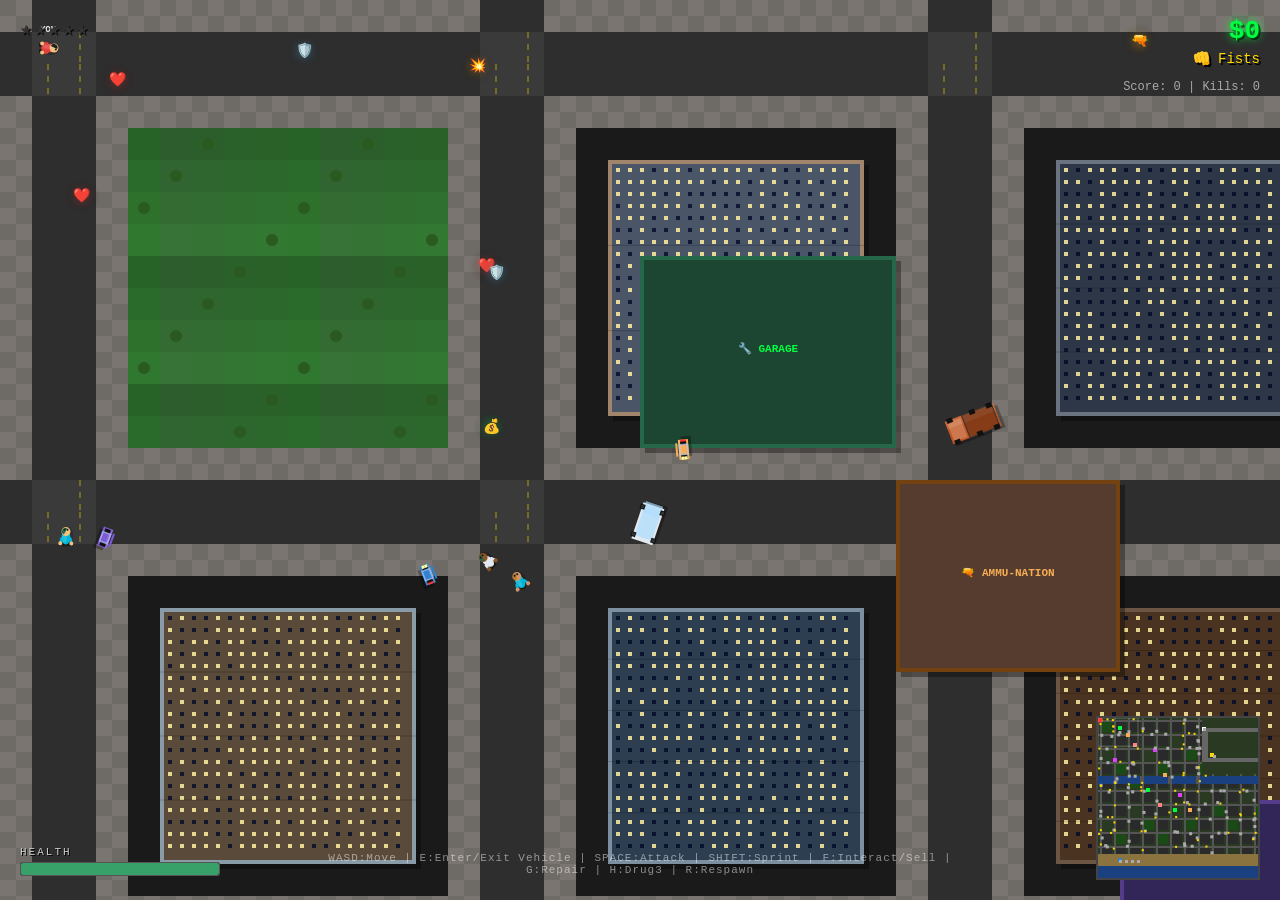
==== commit 9ef5e5e8: "Massive GTA enhancement: human sprites, airport, beach, all vehicle types, special locations, drugs " ====
--- a/gta-browser.html
+++ b/gta-browser.html
@@ -2,27 +2,32 @@
 <html lang="en">
 <head>
 <meta charset="UTF-8">
-<title>Grand Theft Auto: Browser City</title>
+<title>GTA Browser City - Enhanced</title>
 <style>
 * { margin:0; padding:0; box-sizing:border-box; }
-body { background:#000; overflow:hidden; font-family:'Courier New',monospace; }
+body { background:#000; overflow:hidden; font-family:"Courier New",monospace; }
 #gc { display:block; cursor:crosshair; }
 #hud { position:fixed; top:0; left:0; width:100%; height:100%; pointer-events:none; }
-#money { position:absolute; top:16px; right:20px; color:#00FF41; font-size:26px; font-weight:bold; text-shadow:0 0 10px #00ff41,2px 2px #000; font-family:'Courier New',monospace; }
+#money { position:absolute; top:16px; right:20px; color:#00FF41; font-size:26px; font-weight:bold; text-shadow:0 0 10px #00ff41,2px 2px #000; }
 #weapon-info { position:absolute; top:50px; right:20px; color:#FFD700; font-size:14px; text-shadow:2px 2px #000; }
 #wanted-bar { position:absolute; top:16px; left:20px; }
 #hp-container { position:absolute; bottom:24px; left:20px; }
 #hp-label { color:#ccc; font-size:11px; letter-spacing:2px; margin-bottom:4px; text-shadow:1px 1px #000; }
 #hp-wrap { width:200px; height:14px; background:rgba(0,0,0,0.5); border:1px solid #555; border-radius:2px; overflow:hidden; }
-#hp-fill { height:100%; background:#38A169; transition:width 0.2s, background 0.3s; border-radius:2px; }
-#minimap-wrap { position:absolute; bottom:20px; right:20px; border:2px solid #444; box-shadow:0 0 10px rgba(0,0,0,0.8); }
+#hp-fill { height:100%; background:#38A169; transition:width 0.2s; border-radius:2px; }
+#minimap-wrap { position:absolute; bottom:20px; right:20px; border:2px solid #444; }
 #minimap { display:block; }
-#message { position:absolute; top:40%; left:50%; transform:translate(-50%,-50%); color:#fff; font-size:30px; font-weight:bold; text-shadow:0 0 20px rgba(255,200,0,0.8), 2px 2px 4px #000; text-align:center; letter-spacing:3px; opacity:0; transition:opacity 0.3s; pointer-events:none; font-family:'Courier New',monospace; }
-#controls-hint { position:absolute; bottom:24px; left:50%; transform:translateX(-50%); color:rgba(255,255,255,0.5); font-size:11px; text-align:center; text-shadow:1px 1px #000; letter-spacing:1px; }
-#score-info { position:absolute; top:80px; right:20px; color:#aaa; font-size:12px; text-align:right; text-shadow:1px 1px #000; }
-#notification { position:absolute; top:120px; left:50%; transform:translateX(-50%); color:#FFD700; font-size:16px; font-weight:bold; text-shadow:2px 2px #000; text-align:center; opacity:0; transition:opacity 0.3s; }
+#message { position:absolute; top:40%; left:50%; transform:translate(-50%,-50%); color:#fff; font-size:30px; font-weight:bold; text-shadow:0 0 20px rgba(255,200,0,0.8); text-align:center; letter-spacing:3px; opacity:0; transition:opacity 0.3s; pointer-events:none; }
+#controls-hint { position:absolute; bottom:24px; left:50%; transform:translateX(-50%); color:rgba(255,255,255,0.5); font-size:11px; text-align:center; letter-spacing:1px; }
+#score-info { position:absolute; top:80px; right:20px; color:#aaa; font-size:12px; text-align:right; }
+#notification { position:absolute; top:120px; left:50%; transform:translateX(-50%); color:#FFD700; font-size:16px; font-weight:bold; text-shadow:2px 2px #000; text-align:center; opacity:0; transition:opacity 0.3s; pointer-events:none; }
+#loc-hint { position:absolute; bottom:80px; left:50%; transform:translateX(-50%); color:#fff; font-size:14px; font-weight:bold; text-shadow:2px 2px #000; opacity:0; transition:opacity 0.3s; background:rgba(0,0,0,0.8); padding:8px 20px; border-radius:6px; border:1px solid #888; pointer-events:none; }
+#drug-bar { position:absolute; top:150px; left:20px; display:none; }
+#drug-label { color:#e040fb; font-size:11px; letter-spacing:2px; margin-bottom:4px; text-shadow:0 0 8px #e040fb; }
+#drug-wrap { width:140px; height:8px; background:rgba(0,0,0,0.5); border:1px solid #555; border-radius:2px; overflow:hidden; }
+#drug-fill { height:100%; background:#e040fb; border-radius:2px; }
 #wasted-screen { position:fixed; top:0; left:0; width:100%; height:100%; background:rgba(139,0,0,0); display:flex; flex-direction:column; align-items:center; justify-content:center; pointer-events:none; transition:background 0.5s; }
-#wasted-text { color:#FF4444; font-size:72px; font-weight:bold; letter-spacing:8px; text-shadow:0 0 30px #ff0000, 4px 4px 0 #000; opacity:0; transition:opacity 0.5s; font-family:'Arial Black',sans-serif; }
+#wasted-text { color:#FF4444; font-size:72px; font-weight:bold; letter-spacing:8px; text-shadow:0 0 30px #ff0000; opacity:0; transition:opacity 0.5s; font-family:"Arial Black",sans-serif; }
 #wasted-sub { color:#fff; font-size:18px; margin-top:16px; opacity:0; transition:opacity 0.5s 0.5s; }
 </style>
 </head>
@@ -31,1049 +36,1235 @@
 <div id="hud">
   <div id="wanted-bar"></div>
   <div id="money">$0</div>
-  <div id="weapon-info">👊 Fists</div>
+  <div id="weapon-info">&#x1F44A; Fists</div>
   <div id="score-info"></div>
+  <div id="drug-bar"><div id="drug-label">DRUG</div><div id="drug-wrap"><div id="drug-fill" style="width:100%"></div></div></div>
   <div id="minimap-wrap"><canvas id="minimap" width="160" height="160"></canvas></div>
-  <div id="hp-container">
-    <div id="hp-label">HEALTH</div>
-    <div id="hp-wrap"><div id="hp-fill" style="width:100%"></div></div>
-  </div>
+  <div id="hp-container"><div id="hp-label">HEALTH</div><div id="hp-wrap"><div id="hp-fill" style="width:100%"></div></div></div>
   <div id="message"></div>
   <div id="notification"></div>
-  <div id="controls-hint">WASD/ARROWS: Move &nbsp;|&nbsp; E: Enter/Exit Car &nbsp;|&nbsp; SPACE/CLICK: Attack &nbsp;|&nbsp; SHIFT: Sprint &nbsp;|&nbsp; R: Respawn</div>
+  <div id="loc-hint"></div>
+  <div id="controls-hint">WASD:Move | E:Enter/Exit Vehicle | SPACE:Attack | SHIFT:Sprint | F:Interact/Sell | G:Repair | H:Drug3 | R:Respawn</div>
 </div>
-<div id="wasted-screen">
-  <div id="wasted-text">WASTED</div>
-  <div id="wasted-sub">Press R to Respawn</div>
-</div>
-
+<div id="wasted-screen"><div id="wasted-text">WASTED</div><div id="wasted-sub">Press R to Respawn</div></div>
 <script>
 'use strict';
-// ============================================================
-//  GTA: BROWSER CITY — Full Top-Down Open World Game
-// ============================================================
-
-const canvas = document.getElementById('gc');
-const ctx    = canvas.getContext('2d');
-const mmc    = document.getElementById('minimap');
-const mmx    = mmc.getContext('2d');
-
-canvas.width  = window.innerWidth;
-canvas.height = window.innerHeight;
-
-// ── Tile constants ──────────────────────────────────────────
-const TS = 32;          // tile size pixels
-const MW = 130, MH = 130; // map width/height in tiles
-const CELL = 14;        // road-block cell size (1sw+2road+1sw+10block)
-const T_GRASS=0, T_ROAD=1, T_SW=2, T_BUILD=3, T_WATER=4, T_PARK=5, T_PARK2=6;
-
-// ── World data ──────────────────────────────────────────────
-const map      = [];        // 2D tile array
-const bldgs    = [];        // {x,y,w,h,wall,roof,windows}
-const roadPts  = [];        // {x,y} road centre points for spawning
-
-// ── Colours ─────────────────────────────────────────────────
-const BWALL = ['#8B7355','#A0856C','#6B7280','#7C6D5E','#9B8B7A','#C4956A','#A67C52','#8A9BA8','#7B8FA1','#6B5545'];
-const BROOF = ['#5C4A3E','#4A5568','#2D3748','#553C2E','#3D5A6B','#4A3728','#394556','#5A4A3A','#2C3E50','#4A3320'];
-const CAR_COLS = ['#E53E3E','#3182CE','#38A169','#D69E2E','#805AD5','#DD6B20','#E2E8F0','#FC8181','#F6AD55','#B7791F'];
-const PED_COLS = ['#F6AD55','#68D391','#76E4F7','#FBB6CE','#C6F6D5','#FEEBC8','#E9D8FD','#90CDF4','#FEB2B2'];
-
-// ── Audio ────────────────────────────────────────────────────
+
+const canvas=document.getElementById('gc'),ctx=canvas.getContext('2d');
+const mmc=document.getElementById('minimap'),mmx=mmc.getContext('2d');
+canvas.width=window.innerWidth; canvas.height=window.innerHeight;
+const TS=32,MW=160,MH=180,CELL=14;
+const T_GRASS=0,T_ROAD=1,T_SW=2,T_BUILD=3,T_WATER=4,T_PARK=5,T_PARK2=6,T_BEACH=7,T_OCEAN=8,T_RUNWAY=9;
+const map=[],bldgs=[],roadPts=[],SPECIAL_LOCS=[];
+const BWALL=['#8B7355','#A0856C','#6B7280','#7C6D5E','#9B8B7A','#C4956A','#A67C52','#8A9BA8','#7B8FA1','#6B5545'];
+const BROOF=['#5C4A3E','#4A5568','#2D3748','#553C2E','#3D5A6B','#4A3728','#394556','#5A4A3A','#2C3E50','#4A3320'];
+const CAR_COLS=['#E53E3E','#3182CE','#38A169','#D69E2E','#805AD5','#DD6B20','#E2E8F0','#FC8181','#F6AD55','#B7791F'];
+const SKIN_TONES=['#FDBCB4','#F1C27D','#E0AC69','#C68642','#8D5524','#FFDAB9','#D2956A'];
+const SHIRT_COLS=['#E53E3E','#3182CE','#38A169','#805AD5','#DD6B20','#2D3748','#E2E8F0','#ED64A6','#ECC94B','#00B5D8','#F56500','#1A202C'];
+const PANTS_COLS=['#2D3748','#1A365D','#1C4532','#44337A','#742A2A','#234E52','#000','#4A5568','#744210'];
+const HAIR_COLS=['#1A202C','#744210','#B7791F','#E53E3E','#805AD5','#F6E05E','#A0AEC0','#276749'];
+const VEH_CFG={
+  car:   {w:32,h:18,mxS:4.2,acc:0.16,fr:0.93,trn:0.055,hp:200,name:'Car',   cols:CAR_COLS,sell:1200},
+  van:   {w:38,h:22,mxS:3.0,acc:0.11,fr:0.92,trn:0.042,hp:320,name:'Van',   cols:['#4A5568','#718096','#E2E8F0','#A0AEC0','#2D3748'],sell:1800},
+  truck: {w:52,h:24,mxS:2.2,acc:0.07,fr:0.90,trn:0.032,hp:600,name:'Truck', cols:['#744210','#975A16','#B7791F','#C05621','#D69E2E'],sell:3500},
+  bike:  {w:20,h:10,mxS:5.8,acc:0.24,fr:0.95,trn:0.10, hp:80, name:'Bike',  cols:['#E53E3E','#1A202C','#F6AD55','#805AD5','#3182CE'],sell:900},
+  heli:  {w:44,h:28,mxS:5.0,acc:0.0, fr:0.96,trn:0.07, hp:300,name:'Heli',  cols:['#2D3748','#4A5568','#718096'],flies:true,sell:18000},
+  plane: {w:64,h:18,mxS:9.0,acc:0.22,fr:0.99,trn:0.025,hp:400,name:'Plane', cols:['#E2E8F0','#CBD5E0','#A0AEC0'],flies:true,sell:30000},
+  boat:  {w:38,h:16,mxS:3.8,acc:0.14,fr:0.91,trn:0.06, hp:180,name:'Boat',  cols:['#2B6CB0','#3182CE','#F6AD55','#DD6B20'],floats:true,sell:5000},
+  police:{w:32,h:18,mxS:4.8,acc:0.22,fr:0.93,trn:0.07, hp:280,name:'Police',cols:['#0f2b5a'],isPol:true,sell:0},
+  polheli:{w:44,h:28,mxS:5.5,acc:0.20,fr:0.96,trn:0.07,hp:350,name:'PolHeli',cols:['#0f2b5a'],flies:true,isPol:true,sell:0},
+};
+const WALK_CYCLE=[];
+for(let f=0;f<10;f++){const t=f/10*Math.PI*2;WALK_CYCLE.push([Math.sin(t)*0.55,Math.sin(t+Math.PI)*0.55,Math.sin(t+Math.PI)*0.32,Math.sin(t)*0.32]);}
+
+// Audio
 let audioCtx;
-function getAudio() {
-  if (!audioCtx) audioCtx = new (window.AudioContext||window.webkitAudioContext)();
-  return audioCtx;
-}
-function sound(type) {
-  try {
-    const ac = getAudio();
-    const g = ac.createGain();
-    g.connect(ac.destination);
-    const t = ac.currentTime;
-    if (type === 'shoot') {
-      const o = ac.createOscillator(); o.type='sawtooth';
-      o.frequency.setValueAtTime(300,t); o.frequency.exponentialRampToValueAtTime(60,t+0.12);
-      g.gain.setValueAtTime(0.25,t); g.gain.exponentialRampToValueAtTime(0.001,t+0.12);
-      o.connect(g); o.start(t); o.stop(t+0.12);
-    } else if (type === 'punch') {
-      const o = ac.createOscillator(); o.type='square';
-      o.frequency.setValueAtTime(120,t); o.frequency.exponentialRampToValueAtTime(60,t+0.09);
-      g.gain.setValueAtTime(0.4,t); g.gain.exponentialRampToValueAtTime(0.001,t+0.09);
-      o.connect(g); o.start(t); o.stop(t+0.09);
-    } else if (type === 'pickup') {
-      const o = ac.createOscillator(); o.type='sine';
-      o.frequency.setValueAtTime(700,t); o.frequency.exponentialRampToValueAtTime(1100,t+0.12);
-      g.gain.setValueAtTime(0.2,t); g.gain.exponentialRampToValueAtTime(0.001,t+0.12);
-      o.connect(g); o.start(t); o.stop(t+0.12);
-    } else if (type === 'siren') {
-      const o = ac.createOscillator(); o.type='sawtooth';
-      o.frequency.setValueAtTime(700,t); o.frequency.setValueAtTime(500,t+0.25); o.frequency.setValueAtTime(700,t+0.5);
-      g.gain.setValueAtTime(0.12,t); g.gain.exponentialRampToValueAtTime(0.001,t+0.6);
-      o.connect(g); o.start(t); o.stop(t+0.6);
-    } else if (type === 'carenter') {
-      const o = ac.createOscillator(); o.type='sine';
-      o.frequency.setValueAtTime(400,t); o.frequency.exponentialRampToValueAtTime(800,t+0.15);
-      g.gain.setValueAtTime(0.3,t); g.gain.exponentialRampToValueAtTime(0.001,t+0.15);
-      o.connect(g); o.start(t); o.stop(t+0.15);
-    } else if (type === 'star') {
-      const o = ac.createOscillator(); o.type='sawtooth';
-      o.frequency.setValueAtTime(440,t); o.frequency.setValueAtTime(550,t+0.1); o.frequency.setValueAtTime(660,t+0.2);
-      g.gain.setValueAtTime(0.25,t); g.gain.exponentialRampToValueAtTime(0.001,t+0.35);
-      o.connect(g); o.start(t); o.stop(t+0.35);
-    } else if (type === 'explode') {
-      const buf = ac.createBuffer(1, ac.sampleRate*0.6, ac.sampleRate);
-      const d = buf.getChannelData(0);
-      for (let i=0;i<d.length;i++) d[i]=Math.random()*2-1;
-      const src = ac.createBufferSource(); src.buffer=buf;
-      const flt = ac.createBiquadFilter(); flt.type='lowpass'; flt.frequency.value=350;
-      src.connect(flt); flt.connect(g);
-      g.gain.setValueAtTime(0.9,t); g.gain.exponentialRampToValueAtTime(0.001,t+0.6);
-      src.start(t); src.stop(t+0.6);
-    } else if (type === 'engine') {
-      const o = ac.createOscillator(); o.type='sawtooth';
-      const spd = G.player.inCar ? Math.abs(G.player.inCar.spd)*40+80 : 80;
-      o.frequency.setValueAtTime(spd,t);
-      g.gain.setValueAtTime(0.04,t); g.gain.exponentialRampToValueAtTime(0.001,t+0.08);
-      o.connect(g); o.start(t); o.stop(t+0.08);
-    }
-  } catch(e){}
-}
-
-// ── Map generation ────────────────────────────────────────────
-function genMap() {
-  for (let y=0;y<MH;y++) {
-    map[y]=[];
-    for (let x=0;x<MW;x++) {
-      const cx=x%CELL, cy=y%CELL;
-      const isRoadX=(cx===1||cx===2), isRoadY=(cy===1||cy===2);
-      const isSwX=(cx===0||cx===3), isSwY=(cy===0||cy===3);
-      const bx=Math.floor(x/CELL), by=Math.floor(y/CELL);
-      const bs=(bx*7+by*13)%22;
-      if (isRoadX||isRoadY) map[y][x]=T_ROAD;
-      else if (isSwX||isSwY) map[y][x]=T_SW;
-      else if (bs<3) map[y][x]=T_PARK;
-      else if (bs<5) map[y][x]=T_PARK2;
-      else map[y][x]=T_BUILD;
-    }
-  }
-  // River
-  for (let y=58;y<=64;y++)
-    for (let x=0;x<MW;x++) map[y][x]=T_WATER;
-  // Bridges
-  for (let y=58;y<=64;y++) {
-    [15,16,17,18, 42,43,44,45, 70,71,72,73, 98,99,100,101].forEach(bx=>{
-      if(bx<MW) map[y][bx]=T_ROAD;
-    });
-  }
-  // Collect road points (avoid bridge area edges)
-  for (let y=1;y<MH-1;y++)
-    for (let x=1;x<MW-1;x++)
-      if (map[y][x]===T_ROAD) roadPts.push({x:x*TS+TS/2, y:y*TS+TS/2});
-  // Generate buildings
-  for (let by=0;by<Math.floor(MH/CELL);by++) {
-    for (let bx2=0;bx2<Math.floor(MW/CELL);bx2++) {
-      const tX=bx2*CELL+4, tY=by*CELL+4;
-      const bs=(bx2*7+by*13)%22;
-      if (bs>=5) genBuilding(tX,tY,10,10,bx2,by);
-    }
-  }
-}
-
-function genBuilding(tx,ty,bw,bh,bx,by) {
-  const seed=(bx*31+by*37);
-  const wallC=BWALL[seed%BWALL.length];
-  const roofC=BROOF[seed%BROOF.length];
-  const pad=1, floors=2+(seed%5);
-  const wx=tx+pad, wy=ty+pad, ww=bw-pad*2, wh=bh-pad*2;
-  if (ww<2||wh<2) return;
-  // Pre-generate window light map
-  const winW=[], wsX=[], wsY=[];
-  const gapX=8, gapY=8, sz=4;
-  for (let wy2=wy*TS+8; wy2<(wy+wh)*TS-8; wy2+=gapY+sz)
-    for (let wx2=wx*TS+8; wx2<(wx+ww)*TS-8; wx2+=gapX+sz)
-      { wsX.push(wx2); wsY.push(wy2); winW.push(Math.random()>0.35); }
-  bldgs.push({x:wx*TS,y:wy*TS,w:ww*TS,h:wh*TS,wall:wallC,roof:roofC,floors,wsX,wsY,winW,sz});
-}
-
-// ── Utility ──────────────────────────────────────────────────
+function getAudio(){if(!audioCtx)audioCtx=new(window.AudioContext||window.webkitAudioContext)();return audioCtx;}
+function sound(type){
+  try{const ac=getAudio(),g=ac.createGain(),t=ac.currentTime;g.connect(ac.destination);
+  const mk=(freq,type2,dur,gain=0.25,ramp=0.001)=>{const o=ac.createOscillator();o.type=type2;o.frequency.setValueAtTime(freq,t);o.frequency.exponentialRampToValueAtTime(ramp<1?60:ramp,t+dur);g.gain.setValueAtTime(gain,t);g.gain.exponentialRampToValueAtTime(0.001,t+dur);o.connect(g);o.start(t);o.stop(t+dur);};
+  if(type==='shoot'){mk(300,'sawtooth',0.12,0.25);}
+  else if(type==='punch'){mk(120,'square',0.09,0.4);}
+  else if(type==='pickup'){const o=ac.createOscillator();o.type='sine';o.frequency.setValueAtTime(700,t);o.frequency.exponentialRampToValueAtTime(1100,t+0.12);g.gain.setValueAtTime(0.2,t);g.gain.exponentialRampToValueAtTime(0.001,t+0.12);o.connect(g);o.start(t);o.stop(t+0.12);}
+  else if(type==='siren'){const o=ac.createOscillator();o.type='sawtooth';o.frequency.setValueAtTime(700,t);o.frequency.setValueAtTime(500,t+0.25);o.frequency.setValueAtTime(700,t+0.5);g.gain.setValueAtTime(0.12,t);g.gain.exponentialRampToValueAtTime(0.001,t+0.6);o.connect(g);o.start(t);o.stop(t+0.6);}
+  else if(type==='carenter'){const o=ac.createOscillator();o.type='sine';o.frequency.setValueAtTime(400,t);o.frequency.exponentialRampToValueAtTime(800,t+0.15);g.gain.setValueAtTime(0.3,t);g.gain.exponentialRampToValueAtTime(0.001,t+0.15);o.connect(g);o.start(t);o.stop(t+0.15);}
+  else if(type==='star'){const o=ac.createOscillator();o.type='sawtooth';o.frequency.setValueAtTime(440,t);o.frequency.setValueAtTime(550,t+0.1);o.frequency.setValueAtTime(660,t+0.2);g.gain.setValueAtTime(0.25,t);g.gain.exponentialRampToValueAtTime(0.001,t+0.35);o.connect(g);o.start(t);o.stop(t+0.35);}
+  else if(type==='explode'){const buf=ac.createBuffer(1,ac.sampleRate*0.6,ac.sampleRate);const d=buf.getChannelData(0);for(let i=0;i<d.length;i++)d[i]=Math.random()*2-1;const src=ac.createBufferSource();src.buffer=buf;const flt=ac.createBiquadFilter();flt.type='lowpass';flt.frequency.value=350;src.connect(flt);flt.connect(g);g.gain.setValueAtTime(0.9,t);g.gain.exponentialRampToValueAtTime(0.001,t+0.6);src.start(t);src.stop(t+0.6);}
+  else if(type==='engine'){const o=ac.createOscillator();o.type='sawtooth';const sp=G&&G.player&&G.player.inCar?Math.abs(G.player.inCar.spd)*40+80:80;o.frequency.setValueAtTime(sp,t);g.gain.setValueAtTime(0.04,t);g.gain.exponentialRampToValueAtTime(0.001,t+0.08);o.connect(g);o.start(t);o.stop(t+0.08);}
+  else if(type==='heli'){const o=ac.createOscillator();o.type='sawtooth';o.frequency.setValueAtTime(45,t);o.frequency.setValueAtTime(40,t+0.15);g.gain.setValueAtTime(0.1,t);g.gain.exponentialRampToValueAtTime(0.001,t+0.3);o.connect(g);o.start(t);o.stop(t+0.3);}
+  else if(type==='drug'){const o=ac.createOscillator();o.type='sine';o.frequency.setValueAtTime(200,t);o.frequency.exponentialRampToValueAtTime(800,t+0.2);o.frequency.exponentialRampToValueAtTime(200,t+0.4);g.gain.setValueAtTime(0.3,t);g.gain.exponentialRampToValueAtTime(0.001,t+0.4);o.connect(g);o.start(t);o.stop(t+0.4);}
+  else if(type==='cash'){const o=ac.createOscillator();o.type='triangle';o.frequency.setValueAtTime(1000,t);o.frequency.setValueAtTime(1200,t+0.05);g.gain.setValueAtTime(0.3,t);g.gain.exponentialRampToValueAtTime(0.001,t+0.2);o.connect(g);o.start(t);o.stop(t+0.2);}
+  else if(type==='repair'){mk(80,'square',0.35,0.2);}
+  else if(type==='club'){const o=ac.createOscillator();o.type='sine';o.frequency.setValueAtTime(60,t);g.gain.setValueAtTime(0.35,t);g.gain.exponentialRampToValueAtTime(0.001,t+0.2);o.connect(g);o.start(t);o.stop(t+0.2);}
+  }catch(e){}
+}
+
+// Utilities
 const R=(a,b)=>Math.random()*(b-a)+a;
 const RI=(a,b)=>Math.floor(R(a,b+1));
-const dst=(a,b)=>Math.hypot(a.x-b.x, a.y-b.y);
-const nrm=(dx,dy)=>{const l=Math.hypot(dx,dy); return l?{x:dx/l,y:dy/l}:{x:0,y:0}};
-function tileAt(px,py){const tx=Math.floor(px/TS),ty=Math.floor(py/TS); if(tx<0||tx>=MW||ty<0||ty>=MH) return T_BUILD; return map[ty][tx];}
-function walkable(px,py){const t=tileAt(px,py); return t===T_ROAD||t===T_SW||t===T_PARK||t===T_PARK2;}
-function drivable(px,py){const t=tileAt(px,py); return t===T_ROAD||t===T_PARK2;}
-function randRoad(){ return roadPts[RI(0,roadPts.length-1)]; }
-function clamp(v,a,b){return Math.max(a,Math.min(b,v));}
-
-let _msgTimer=null;
-function showMsg(txt,dur=2000){
-  const el=document.getElementById('message');
-  el.textContent=txt; el.style.opacity='1';
-  clearTimeout(_msgTimer);
-  _msgTimer=setTimeout(()=>el.style.opacity='0', dur);
-}
-let _notifTimer=null;
-function notify(txt,dur=1800){
-  const el=document.getElementById('notification');
-  el.textContent=txt; el.style.opacity='1';
-  clearTimeout(_notifTimer);
-  _notifTimer=setTimeout(()=>el.style.opacity='0', dur);
-}
-
-// ── Entities ──────────────────────────────────────────────────
-let _uid=0;
-class Entity {
-  constructor(x,y){this.id=_uid++; this.x=x; this.y=y; this.angle=0; this.alive=true; this.hp=100; this.maxHp=100;}
-  hit(dmg,src){this.hp-=dmg; if(this.hp<=0){this.hp=0; this.die(src);}}
-  die(src){this.alive=false;}
-}
-
-// ── Player ────────────────────────────────────────────────────
-class Player extends Entity {
+const clamp=(v,a,b)=>Math.max(a,Math.min(b,v));
+const dst=(a,b)=>Math.hypot(a.x-b.x,a.y-b.y);
+function tileAt(px,py){const tx=px/TS|0,ty=py/TS|0;if(tx<0||ty<0||tx>=MW||ty>=MH)return T_GRASS;return map[ty]?.[tx]??T_GRASS;}
+function drivable(px,py){const t=tileAt(px,py);return t===T_ROAD||t===T_SW||t===T_PARK2||t===T_RUNWAY||t===T_BEACH;}
+function walkable(px,py){const t=tileAt(px,py);return t!==T_BUILD&&t!==T_WATER&&t!==T_OCEAN;}
+function onWater(px,py){const t=tileAt(px,py);return t===T_OCEAN||t===T_WATER;}
+function randRoad(){return roadPts[RI(0,roadPts.length-1)]||{x:1200,y:1200};}
+function nrm(x,y){const l=Math.hypot(x,y)||1;return{x:x/l,y:y/l};}
+function addExplosion(x,y){
+  for(let i=0;i<55;i++){const a=R(0,Math.PI*2),s=R(1.5,6);G.particles.push(new Particle(x,y,Math.cos(a)*s,Math.sin(a)*s,i<35?'hsl('+(RI(0,40))+',100%,'+(RI(45,65))+'%)':'#888',R(400,900),R(3,9)));}
+  for(let i=0;i<12;i++){const a=R(0,Math.PI*2),s=R(0.5,2);G.particles.push(new Particle(x,y,Math.cos(a)*s,Math.sin(a)*s,'#333',R(600,1200),R(6,12)));}
+}
+function notify(msg,dur=2200){const el=document.getElementById('notification');el.textContent=msg;el.style.opacity=1;clearTimeout(G._notifT);G._notifT=setTimeout(()=>el.style.opacity=0,dur);}
+function showLocHint(msg){const el=document.getElementById('loc-hint');el.innerHTML=msg;el.style.opacity=1;}
+function hideLocHint(){document.getElementById('loc-hint').style.opacity=0;}
+function addMoney(n){G.money+=n;document.getElementById('money').textContent='$'+G.money;}
+function randAppearance(isCop=false){
+  return{skin:SKIN_TONES[RI(0,SKIN_TONES.length-1)],shirt:isCop?'#1E3A8A':SHIRT_COLS[RI(0,SHIRT_COLS.length-1)],pants:isCop?'#1A365D':PANTS_COLS[RI(0,PANTS_COLS.length-1)],hair:HAIR_COLS[RI(0,HAIR_COLS.length-1)]};
+}
+
+// Map generation
+function genMap(){
+  for(let y=0;y<MH;y++){
+    map[y]=[];
+    for(let x=0;x<MW;x++){
+      if(y>=148){map[y][x]=T_OCEAN;continue;}
+      if(y>=136){map[y][x]=T_BEACH;continue;}
+      if(x>=104&&y<=55){map[y][x]=genAirportTile(x,y);continue;}
+      if(y>=58&&y<=64){map[y][x]=T_WATER;continue;}
+      const cx=x%CELL,cy=y%CELL;
+      const bx=Math.floor(x/CELL),by=Math.floor(y/CELL);
+      const bs=(bx*7+by*13)%22;
+      if(cx===1||cx===2||cy===1||cy===2)map[y][x]=T_ROAD;
+      else if(cx===0||cx===3||cy===0||cy===3)map[y][x]=T_SW;
+      else if(bs<3)map[y][x]=T_PARK;
+      else if(bs<5)map[y][x]=T_PARK2;
+      else map[y][x]=T_BUILD;
+    }
+  }
+  // River bridges
+  for(let y=58;y<=64;y++){
+    [15,16,17,18,42,43,44,45,70,71,72,73,98,99,100,101].forEach(bx=>{if(bx<MW)map[y][bx]=T_ROAD;});
+  }
+  // Beach road access
+  for(let x=0;x<104;x++){const cx=x%CELL;if(cx===1||cx===2){map[133][x]=T_ROAD;map[134][x]=T_ROAD;}}
+  // Road points
+  for(let y=1;y<MH-1;y++)for(let x=1;x<MW-1;x++)if(map[y][x]===T_ROAD)roadPts.push({x:x*TS+TS/2,y:y*TS+TS/2});
+  // City buildings
+  for(let by2=0;by2<Math.floor(MH/CELL);by2++){
+    for(let bx2=0;bx2<Math.floor(MW/CELL);bx2++){
+      const tX=bx2*CELL+4,tY=by2*CELL+4;
+      if(tX>=104&&tY<=4)continue;
+      if(tY>=136)continue;
+      const bs=(bx2*7+by2*13)%22;
+      if(bs>=5)genBuilding(tX,tY,10,10,bx2,by2);
+    }
+  }
+  // Airport terminal
+  bldgs.push({x:110*TS,y:20*TS,w:18*TS,h:12*TS,wall:'#4A5568',roof:'#2D3748',floors:2,wsX:[],wsY:[],winW:[],sz:4,special:'airport'});
+  for(let wx=110*TS+10;wx<128*TS-10;wx+=12)for(let wy=20*TS+10;wy<32*TS-10;wy+=12){const b=bldgs[bldgs.length-1];b.wsX.push(wx);b.wsY.push(wy);b.winW.push(Math.random()>0.3);}
+  // Hangars
+  for(let i=0;i<3;i++){
+    bldgs.push({x:(130+i*8)*TS,y:18*TS,w:7*TS,h:10*TS,wall:'#718096',roof:'#4A5568',floors:1,wsX:[],wsY:[],winW:[],sz:4,special:'hangar'});
+  }
+  placeSpecialLocs();
+}
+
+function genAirportTile(x,y){
+  if(y>=9&&y<=12)return T_RUNWAY;
+  if(y>=40&&y<=43)return T_RUNWAY;
+  if(x>=104&&x<=108&&y>=9&&y<=43)return T_RUNWAY;
+  if(x>=108&&x<=158&&y>=14&&y<=38&&!(x>=130&&y>=18&&y<=28))return T_PARK2;
+  return T_PARK2;
+}
+
+function genBuilding(tx,ty,bw,bh,bx,by){
+  const seed=(bx*31+by*37);
+  const wallC=BWALL[seed%BWALL.length],roofC=BROOF[seed%BROOF.length];
+  const pad=1,floors=2+(seed%5);
+  const wx=tx+pad,wy=ty+pad,ww=bw-pad*2,wh=bh-pad*2;
+  if(ww<2||wh<2)return;
+  const wsX=[],wsY=[],winW=[];
+  const sz=4;
+  for(let wy2=wy*TS+8;wy2<(wy+wh)*TS-8;wy2+=sz+8)
+    for(let wx2=wx*TS+8;wx2<(wx+ww)*TS-8;wx2+=sz+8){wsX.push(wx2);wsY.push(wy2);winW.push(Math.random()>0.35);}
+  bldgs.push({x:wx*TS,y:wy*TS,w:ww*TS,h:wh*TS,wall:wallC,roof:roofC,floors,wsX,wsY,winW,sz});
+}
+
+function placeSpecialLocs(){
+  // Garages
+  [[20,8],[48,70],[75,90]].forEach(([tx,ty])=>{
+    const x=tx*TS,y=ty*TS,w=8*TS,h=6*TS;
+    bldgs.push({x,y,w,h,wall:'#276749',roof:'#1C4532',floors:1,wsX:[],wsY:[],winW:[],sz:4,special:'garage'});
+    SPECIAL_LOCS.push({type:'garage',x,y,w,h,label:"JAKE'S GARAGE &mdash; <b>F</b>: Sell Vehicle &nbsp;|&nbsp; <b>G</b>: Repair"});
+  });
+  // Nightclubs
+  [[35,25],[60,85]].forEach(([tx,ty])=>{
+    const x=tx*TS,y=ty*TS,w=10*TS,h=8*TS;
+    bldgs.push({x,y,w,h,wall:'#44337A',roof:'#322659',floors:2,wsX:[],wsY:[],winW:[],sz:4,special:'club',isClub:true});
+    SPECIAL_LOCS.push({type:'nightclub',x,y,w,h,label:"NEON CLUB &mdash; <b>F</b>: Enter ($50) &mdash; Heals 30hp &amp; Speed Boost"});
+  });
+  // Drug dens
+  [[15,40],[55,30],[80,75]].forEach(([tx,ty])=>{
+    const x=tx*TS,y=ty*TS,w=6*TS,h=6*TS;
+    bldgs.push({x,y,w,h,wall:'#1A202C',roof:'#0A0F0F',floors:1,wsX:[],wsY:[],winW:[],sz:4,special:'drugden'});
+    SPECIAL_LOCS.push({type:'drugden',x,y,w,h,label:"DRUG DEN &mdash; <b>F</b>:Speed($200) <b>G</b>:Power($200) <b>H</b>:Trippy($300)"});
+  });
+  // Gun shops
+  [[28,15],[65,55],[90,90]].forEach(([tx,ty])=>{
+    const x=tx*TS,y=ty*TS,w=7*TS,h=6*TS;
+    bldgs.push({x,y,w,h,wall:'#744210',roof:'#553C2E',floors:1,wsX:[],wsY:[],winW:[],sz:4,special:'gunshop'});
+    SPECIAL_LOCS.push({type:'gunshop',x,y,w,h,label:"AMMU-NATION &mdash; <b>F</b>:Pistol($300) <b>G</b>:Shotgun($500) <b>H</b>:Uzi($700)"});
+  });
+  // Boat dock
+  SPECIAL_LOCS.push({type:'boatdock',x:20*TS,y:140*TS,w:12*TS,h:8*TS,label:"BOAT DOCK &mdash; <b>F</b>: Spawn Boat"});
+  // Helipad
+  SPECIAL_LOCS.push({type:'helipad',x:112*TS,y:35*TS,w:8*TS,h:8*TS,label:"HELIPAD &mdash; <b>F</b>: Spawn Helicopter"});
+  // Airstrip
+  SPECIAL_LOCS.push({type:'airstrip',x:104*TS,y:9*TS,w:54*TS,h:5*TS,label:"RUNWAY &mdash; <b>F</b>: Spawn Plane (needs speed to fly)"});
+}
+
+// Entity base
+class Entity{constructor(x,y){this.x=x;this.y=y;this.alive=true;this.r=10;}}
+
+// Particle
+class Particle extends Entity{
+  constructor(x,y,vx,vy,col,life,r){super(x,y);this.vx=vx;this.vy=vy;this.col=col;this.life=life;this.maxL=life;this.r=r||3;}
+  update(dt){this.x+=this.vx;this.y+=this.vy;this.vy+=0.04;this.life-=dt;if(this.life<=0)this.alive=false;}
+}
+
+// Bullet
+class Bullet extends Entity{
+  constructor(x,y,angle,dmg,owner){super(x,y);this.angle=angle;this.dmg=dmg;this.owner=owner;this.r=3;this.spd=12;this.life=800;this.vx=Math.cos(angle)*this.spd;this.vy=Math.sin(angle)*this.spd;}
+  update(dt){this.x+=this.vx;this.y+=this.vy;this.life-=dt;if(this.life<=0||tileAt(this.x,this.y)===T_BUILD){this.alive=false;return;}
+    for(const e of G.entities){
+      if(!e.alive||e===this.owner)continue;
+      if(e instanceof Vehicle){if(dst(this,e)<(e.w||32)/2){e.hit(this.dmg,this);this.alive=false;return;}}
+      else if(e instanceof Ped||e instanceof CopOfficer){if(dst(this,e)<e.r+2){e.hit(this.dmg,this);this.alive=false;return;}}
+    }
+    if(this.owner!==G.player&&dst(this,G.player)<G.player.r+2){G.player.hit(this.dmg,this);this.alive=false;}
+  }
+}
+
+// Pickup
+class Pickup extends Entity{
+  constructor(x,y,type,val){super(x,y);this.type=type;this.val=val;this.r=10;this.bobT=R(0,Math.PI*2);}
+  update(dt){this.bobT+=dt*0.002;if(dst(this,G.player)<18){this.collect();}}
+  collect(){
+    sound('pickup');
+    if(this.type==='money'){addMoney(this.val);notify('+$'+this.val);}
+    else if(this.type==='health'){G.player.hp=Math.min(G.player.maxHp,G.player.hp+this.val);G.player.updateHpBar();}
+    else if(this.type==='armor'){G.player.maxHp=Math.min(180,G.player.maxHp+50);G.player.hp=Math.min(G.player.maxHp,G.player.hp+50);notify('Armor +50',1500);}
+    else if(['pistol','shotgun','uzi'].includes(this.type)){
+      G.player.ammo[this.type]=(G.player.ammo[this.type]||0)+this.val;
+      if(G.player.weapon==='fists')G.player.weapon=this.type;
+      notify(this.type.toUpperCase()+' ammo +'+this.val,1500);
+    }
+    this.alive=false;
+  }
+}
+
+// Vehicle class
+class Vehicle extends Entity{
+  constructor(x,y,vtype,col){
+    super(x,y);
+    this.vtype=vtype;
+    const cfg=VEH_CFG[vtype]||VEH_CFG.car;
+    this.w=cfg.w;this.h=cfg.h;this.mxS=cfg.mxS;this.acc=cfg.acc;this.fr=cfg.fr;this.trn=cfg.trn;
+    this.hp=cfg.hp;this.maxHp=cfg.hp;
+    this.col=col||cfg.cols[RI(0,cfg.cols.length-1)];
+    this.name=cfg.name||vtype;
+    this.flies=!!cfg.flies;this.floats=!!cfg.floats;this.isPol=!!cfg.isPol;
+    this.spd=0;this.angle=0;this.driver=null;this.isNpc=false;
+    this.npcTarget=null;this.stuckT=0;this.lastX=x;this.lastY=y;
+    this.smokeDmg=0;this.sirenT=0;this.rotorA=0;this.altitude=this.flies?60:0;
+    this._exploded=false;
+  }
+  canMove(nx,ny){
+    if(this.flies)return true;
+    if(this.floats)return onWater(nx,ny)||onWater(nx+this.w/3,ny)||onWater(nx-this.w/3,ny);
+    return drivable(nx,ny)||drivable(nx+this.h/2,ny)||drivable(nx-this.h/2,ny);
+  }
+  update(dt){
+    this.rotorA+=dt*0.014;
+    if(this.vtype==='heli'&&this.driver===G.player){
+      let dx=0,dy=0;
+      if(K['w']||K['arrowup'])dy=-1;if(K['s']||K['arrowdown'])dy=1;
+      if(K['a']||K['arrowleft'])dx=-1;if(K['d']||K['arrowright'])dx=1;
+      if(dx||dy){const n=nrm(dx,dy);this.x+=n.x*this.mxS;this.y+=n.y*this.mxS;this.angle=Math.atan2(dy,dx);}
+      G.engineT=(G.engineT||0)-dt;if(G.engineT<=0){G.engineT=250;sound('heli');}
+      return;
+    }
+    if(this.driver===G.player&&this.vtype!=='heli'){
+      if(K['w']||K['arrowup'])this.spd=Math.min(this.spd+this.acc,this.mxS*(G.drug.type==='speed'?1.7:1));
+      else if(K['s']||K['arrowdown'])this.spd=Math.max(this.spd-this.acc*1.5,-this.mxS*0.4);
+      else{this.spd*=this.fr;if(Math.abs(this.spd)<0.05)this.spd=0;}
+      if(Math.abs(this.spd)>0.08){
+        if(K['a']||K['arrowleft'])this.angle-=this.trn*Math.sign(this.spd)*(this.vtype==='bike'?1.2:1);
+        if(K['d']||K['arrowright'])this.angle+=this.trn*Math.sign(this.spd)*(this.vtype==='bike'?1.2:1);
+      }
+      G.engineT=(G.engineT||0)-dt;if(G.engineT<=0){G.engineT=120;if(Math.abs(this.spd)>0.5)sound('engine');}
+    } else if(this.isPol&&this.driver){
+      if(G.wanted>0)this.updatePolice(dt);
+    } else if(this.isNpc&&this.driver){
+      this.updateNpc(dt);
+    }
+    if(!isNaN(this.spd)&&Math.abs(this.spd)>0.01){
+      const nx=this.x+Math.cos(this.angle)*this.spd;
+      const ny=this.y+Math.sin(this.angle)*this.spd;
+      if(this.canMove(nx,ny)){this.x=nx;this.y=ny;}
+      else{this.spd*=-0.2;this.angle+=R(0.1,0.4)*(Math.random()>0.5?1:-1);}
+    }
+    if(this.isNpc){
+      const moved=Math.hypot(this.x-this.lastX,this.y-this.lastY);
+      if(moved<0.3)this.stuckT+=dt;else this.stuckT=0;
+      if(this.stuckT>2500){this.angle+=Math.PI*(0.4+Math.random()*0.3);this.spd=0;this.stuckT=0;this.npcTarget=randRoad();}
+      this.lastX=this.x;this.lastY=this.y;
+    }
+    if(!this.flies&&!this.floats&&Math.abs(this.spd)>1.2){
+      if(dst(this,G.player)<22&&!G.player.inCar)G.player.hit(Math.abs(this.spd)*5,this);
+      for(const e of G.entities){if(e instanceof Ped&&e.alive&&dst(this,e)<20)e.hit(Math.abs(this.spd)*7,this);}
+    }
+    if(this.smokeDmg>80&&Math.random()<0.3)G.particles.push(new Particle(this.x+R(-6,6),this.y+R(-6,6),R(-0.3,0.3),R(-0.8,0),'#666',R(700,1400),R(5,9)));
+  }
+  updateNpc(dt){
+    if(!this.npcTarget)this.npcTarget=randRoad();
+    const dx=this.npcTarget.x-this.x,dy=this.npcTarget.y-this.y;
+    let ang=Math.atan2(dy,dx),diff=ang-this.angle;
+    while(diff>Math.PI)diff-=Math.PI*2;while(diff<-Math.PI)diff+=Math.PI*2;
+    if(Math.abs(diff)>0.08)this.angle+=Math.sign(diff)*Math.min(this.trn*0.8,Math.abs(diff));
+    this.spd=Math.min(this.spd+this.acc*0.4,this.mxS*0.65);
+    if(Math.hypot(dx,dy)<45)this.npcTarget=randRoad();
+    // Avoid player
+    if(G.wanted>2&&dst(this,G.player)<120){const ax=this.x-G.player.x,ay=this.y-G.player.y;this.angle=Math.atan2(ay,ax);this.spd=Math.min(this.spd+0.1,this.mxS*0.8);}
+  }
+  updatePolice(dt){
+    const tgt=G.player.inCar||G.player;
+    const dx=tgt.x-this.x,dy=tgt.y-this.y,d=Math.hypot(dx,dy);
+    let ang=Math.atan2(dy,dx),diff=ang-this.angle;
+    while(diff>Math.PI)diff-=Math.PI*2;while(diff<-Math.PI)diff+=Math.PI*2;
+    if(Math.abs(diff)>0.1)this.angle+=Math.sign(diff)*Math.min(this.trn,Math.abs(diff));
+    if(d>80)this.spd=Math.min(this.spd+this.acc,this.mxS);else this.spd*=0.88;
+    if(G.player.inCar&&dst(this,G.player.inCar)<40)G.player.inCar.hit(9,this);
+    if(!G.player.inCar&&dst(this,G.player)<22)G.player.hit(7,this);
+    this.sirenT-=dt;if(this.sirenT<=0){this.sirenT=700;sound('siren');}
+  }
+  hit(dmg,src){this.smokeDmg+=dmg;this.hp-=dmg;if(this.hp<=0)this.explode();}
+  explode(){
+    if(this._exploded)return;this._exploded=true;sound('explode');addExplosion(this.x,this.y);G.shake=500;
+    for(const e of G.entities){if(e.alive&&dst(this,e)<100&&!(e instanceof Vehicle)){e.hit&&e.hit(80,this);}}
+    if(this.driver===G.player){G.player.inCar=null;G.player.x=this.x+55;G.player.y=this.y+10;}
+    if(dst(this,G.player)<100&&!G.player.inCar)G.player.hit(80,this);
+    this.alive=false;
+  }
+}
+
+// Pedestrian
+class Ped extends Entity{
   constructor(x,y){
-    super(x,y);
-    this.r=10; this.spd=2.6; this.inCar=null;
-    this.weapon='fists'; this.ammo=0;
-    this.atkCD=0; this.punchT=0; this.hitFlash=0;
-    this.footT=0; this.running=false;
-    this.kills=0; this.totalMoney=0;
+    super(x,y);this.r=8;this.spd=R(0.9,1.5);
+    this.appearance=randAppearance();
+    this.walkFrame=RI(0,9);this.footT=0;this.idleT=R(0,2000);
+    this.idle=true;this.angle=R(0,Math.PI*2);this.fleeing=false;this.fleeDir=R(0,Math.PI*2);
+    this.fleeT=0;this.hp=40;
   }
   update(dt){
-    if(this.inCar){ this.x=this.inCar.x; this.y=this.inCar.y; this.angle=this.inCar.angle; return; }
+    this.footT+=dt;
+    if(this.fleeing){
+      this.fleeT-=dt;
+      if(this.fleeT<=0){this.fleeDir=R(0,Math.PI*2);this.fleeT=R(500,900);}
+      if(Math.random()<0.3)this.walkFrame=(this.walkFrame+1)%10;
+      const sp=this.spd*(G.drug&&G.drug.type==='speed'?1:1)*1.6;
+      const nx=this.x+Math.cos(this.fleeDir)*sp,ny=this.y+Math.sin(this.fleeDir)*sp;
+      if(walkable(nx,ny)){this.x=nx;this.y=ny;}else{this.fleeDir+=Math.PI*0.4;}
+    } else if(!this.idle){
+      if(Math.random()<0.15)this.walkFrame=(this.walkFrame+1)%10;
+      const nx=this.x+Math.cos(this.angle)*this.spd,ny=this.y+Math.sin(this.angle)*this.spd;
+      if(walkable(nx,ny)){this.x=nx;this.y=ny;}else this.angle+=R(0.3,1.2);
+      this.idleT-=dt;if(this.idleT<=0){this.idle=true;this.idleT=R(800,3000);}
+    } else {
+      this.idleT-=dt;if(this.idleT<=0){this.idle=false;this.idleT=R(2000,6000);this.angle=R(0,Math.PI*2);}
+    }
+    if(G.wanted>0&&dst(this,G.player)<220){this.fleeing=true;if(this.fleeT<=0)this.fleeT=600;}
+  }
+  hit(dmg,src){
+    this.hp-=dmg;
+    for(let i=0;i<4;i++)G.particles.push(new Particle(this.x,this.y,R(-2,2),R(-2,0),'#e53e3e',300,3));
+    if(this.hp<=0){const m=RI(10,120);addMoney(m);notify('+$'+m);this.alive=false;if(src===G.player||src instanceof Bullet&&src.owner===G.player){G.kills++;G.wanted=Math.min(5,G.wanted+2);G.wantedT=0;}}
+  }
+}
+
+// Cop officer (on foot)
+class CopOfficer extends Entity{
+  constructor(x,y){
+    super(x,y);this.r=9;this.spd=2.1;this.hp=60;
+    this.appearance=randAppearance(true);
+    this.walkFrame=RI(0,9);this.angle=0;this.atkT=0;this.shootT=0;this.stun=0;
+  }
+  update(dt){
+    if(this.stun>0){this.stun-=dt;return;}
+    const d=dst(this,G.player);
+    if(d>380){return;}
+    const dx=G.player.x-this.x,dy=G.player.y-this.y;
+    this.angle=Math.atan2(dy,dx);
+    if(Math.random()<0.2)this.walkFrame=(this.walkFrame+1)%10;
+    if(d>45){const nx=this.x+Math.cos(this.angle)*this.spd,ny=this.y+Math.sin(this.angle)*this.spd;if(walkable(nx,ny)){this.x=nx;this.y=ny;}}
+    this.atkT-=dt;
+    if(d<40&&this.atkT<=0){G.player.hit(8,this);this.atkT=500;}
+    this.shootT-=dt;
+    if(G.wanted>=2&&d>40&&d<280&&this.shootT<=0){
+      G.entities.push(new Bullet(this.x,this.y,this.angle+R(-0.08,0.08),20,this));
+      sound('shoot');this.shootT=R(900,1600);
+    }
+  }
+  hit(dmg,src){
+    this.hp-=dmg;this.stun=200;
+    for(let i=0;i<4;i++)G.particles.push(new Particle(this.x,this.y,R(-2,2),R(-2,0),'#4444ff',300,3));
+    if(this.hp<=0){this.alive=false;if(src===G.player||src instanceof Bullet&&src.owner===G.player){G.wanted=Math.min(5,G.wanted+3);G.wantedT=0;}}
+  }
+}
+
+// Player
+class Player extends Entity{
+  constructor(x,y){
+    super(x,y);this.r=10;this.spd=2.6;this.angle=0;this.hp=100;this.maxHp=100;
+    this.weapon='fists';this.ammo={pistol:30,shotgun:12,uzi:60};
+    this.walkFrame=0;this.footT=0;this.running=false;
+    this.appearance={skin:'#F1C27D',shirt:'#E53E3E',pants:'#2D3748',hair:'#1A202C'};
+    this.inCar=null;this.atkT=0;this.punchT=0;this.hitFlash=0;
+  }
+  update(dt){
+    this.hitFlash=Math.max(0,this.hitFlash-dt);
+    if(this.inCar){this.x=this.inCar.x;this.y=this.inCar.y;return;}
     let dx=0,dy=0;
-    if(K['w']||K['arrowup'])    dy-=1;
-    if(K['s']||K['arrowdown'])  dy+=1;
-    if(K['a']||K['arrowleft'])  dx-=1;
-    if(K['d']||K['arrowright']) dx+=1;
+    if(K['w']||K['arrowup'])dy=-1;if(K['s']||K['arrowdown'])dy=1;
+    if(K['a']||K['arrowleft'])dx=-1;if(K['d']||K['arrowright'])dx=1;
+    this.running=(K['shift']&&(dx||dy));
+    const spMult=(G.drug&&G.drug.type==='speed'?2.2:1)*(this.running?1.8:1);
+    const spd=this.spd*spMult;
     if(dx||dy){
       const n=nrm(dx,dy);
-      const spd=(K['shift']||K['shiftleft']||K['shiftright'])?this.spd*1.7:this.spd;
-      const nx=this.x+n.x*spd, ny=this.y+n.y*spd;
-      if(walkable(nx+this.r,this.y)&&walkable(nx-this.r,this.y)) this.x=nx;
-      if(walkable(this.x,ny+this.r)&&walkable(this.x,ny-this.r)) this.y=ny;
       this.angle=Math.atan2(dy,dx);
-      this.running=true; this.footT+=dt*0.015;
-    } else { this.running=false; }
-    if(this.atkCD>0) this.atkCD-=dt;
-    if(this.punchT>0) this.punchT-=dt;
-    if(this.hitFlash>0) this.hitFlash-=dt;
+      const nx=this.x+n.x*spd,ny=this.y+n.y*spd;
+      if(walkable(nx,this.y))this.x=nx;
+      if(walkable(this.x,ny))this.y=ny;
+      this.footT+=dt;if(this.footT>80){this.footT=0;this.walkFrame=(this.walkFrame+1)%10;}
+    }
+    this.punchT=Math.max(0,this.punchT-dt);
+    this.atkT=Math.max(0,this.atkT-dt);
   }
   attack(){
-    if(this.atkCD>0) return;
-    if(this.weapon==='fists'){
-      this.atkCD=600; this.punchT=200; sound('punch');
+    if(this.inCar)return;
+    if(this.atkT>0)return;
+    const w=this.weapon;
+    if(w==='fists'){
+      this.punchT=250;this.atkT=500;sound('punch');
       for(const e of G.entities){
-        if(e===this||!e.alive) continue;
-        if(e instanceof Bullet) continue;
-        if(dst(this,e)<42){ e.hit(30,this); if(e instanceof Ped){addWanted(1);e.flee(this);} if(e instanceof CopOfficer){addWanted(2);} }
+        if(e instanceof Ped&&dst(this,e)<42){e.hit(15+(G.drug&&G.drug.type==='power'?30:0),this);G.wanted=Math.min(5,G.wanted+1);G.wantedT=0;}
+        if(e instanceof CopOfficer&&dst(this,e)<42){e.hit(20+(G.drug&&G.drug.type==='power'?40:0),this);G.wanted=Math.min(5,G.wanted+1);G.wantedT=0;}
+        if(e instanceof Vehicle&&dst(this,e)<42){e.hit(5,this);}
       }
-    } else if(this.weapon==='pistol'&&this.ammo>0){
-      this.atkCD=280; this.ammo--; if(!this.ammo) this.weapon='fists';
-      fireBullet(this.x,this.y,this.angle,this,40); sound('shoot'); updateHUD();
-    } else if(this.weapon==='shotgun'&&this.ammo>0){
-      this.atkCD=650; this.ammo--; if(!this.ammo) this.weapon='fists';
-      for(let i=-2;i<=2;i++) fireBullet(this.x,this.y,this.angle+i*0.11,this,28); sound('shoot'); updateHUD();
-    } else if(this.weapon==='uzi'&&this.ammo>0){
-      this.atkCD=120; this.ammo--; if(!this.ammo) this.weapon='fists';
-      fireBullet(this.x,this.y,this.angle+R(-0.07,0.07),this,22); sound('shoot'); updateHUD();
-    }
+    } else if(w==='pistol'&&this.ammo.pistol>0){
+      this.ammo.pistol--;this.atkT=280;sound('shoot');
+      const dmg=25*(G.drug&&G.drug.type==='power'?3:1);
+      G.entities.push(new Bullet(this.x,this.y,this.angle+R(-0.04,0.04),dmg,this));
+      G.wanted=Math.min(5,G.wanted+1);G.wantedT=0;
+      G.particles.push(new Particle(this.x+Math.cos(this.angle)*16,this.y+Math.sin(this.angle)*16,0,0,'#ffff00',120,5));
+      if(this.ammo.pistol===0&&this.weapon==='pistol')this.weapon='fists';
+    } else if(w==='shotgun'&&this.ammo.shotgun>0){
+      this.ammo.shotgun--;this.atkT=650;sound('shoot');
+      const dmg=35*(G.drug&&G.drug.type==='power'?3:1);
+      for(let i=-2;i<=2;i++)G.entities.push(new Bullet(this.x,this.y,this.angle+i*0.12,dmg,this));
+      G.wanted=Math.min(5,G.wanted+1);G.wantedT=0;
+      if(this.ammo.shotgun===0)this.weapon='fists';
+    } else if(w==='uzi'&&this.ammo.uzi>0){
+      this.ammo.uzi--;this.atkT=110;sound('shoot');
+      const dmg=18*(G.drug&&G.drug.type==='power'?3:1);
+      G.entities.push(new Bullet(this.x,this.y,this.angle+R(-0.1,0.1),dmg,this));
+      G.wanted=Math.min(5,G.wanted+1);G.wantedT=0;
+      if(this.ammo.uzi===0)this.weapon='fists';
+    }
+    this.updateWeaponHUD();
   }
   hit(dmg,src){
-    super.hit(dmg,src); this.hitFlash=350;
-    document.getElementById('hp-fill').style.width=(this.hp/this.maxHp*100)+'%';
-    document.getElementById('hp-fill').style.background=this.hp>60?'#38A169':this.hp>30?'#D69E2E':'#E53E3E';
-    if(this.hp<=25&&this.hp>0) notify('⚠ CRITICAL HEALTH',1500);
-  }
-  die(src){
-    this.alive=false; G.state='dead';
-    const ws=document.getElementById('wasted-screen');
-    ws.style.background='rgba(139,0,0,0.6)';
-    document.getElementById('wasted-text').style.opacity='1';
-    document.getElementById('wasted-sub').style.opacity='1';
-  }
-}
-
-// ── Car ───────────────────────────────────────────────────────
-class Car extends Entity {
-  constructor(x,y,col,isNpc=false){
-    super(x,y); this.hp=200; this.maxHp=200;
-    this.col=col||CAR_COLS[RI(0,CAR_COLS.length-1)];
-    this.isNpc=isNpc; this.driver=null;
-    this.spd=0; this.maxSpd=isNpc?2.8:4.2;
-    this.acc=0.16; this.frict=0.93; this.turn=0.055;
-    this.w=32; this.h=18; this.smokeDmg=0;
-    this.npcTarget=isNpc?randRoad():null;
-    this.stuckT=0; this.lastX=x; this.lastY=y;
-  }
-  update(dt){
-    if(this.driver===G.player){
-      // Player controls
-      if(K['w']||K['arrowup'])   this.spd=Math.min(this.spd+this.acc, this.maxSpd);
-      else if(K['s']||K['arrowdown']) this.spd=Math.max(this.spd-this.acc*1.5,-this.maxSpd*0.5);
-      else { this.spd*=this.frict; if(Math.abs(this.spd)<0.05) this.spd=0; }
-      if(Math.abs(this.spd)>0.08){
-        if(K['a']||K['arrowleft'])  this.angle-=this.turn*Math.sign(this.spd);
-        if(K['d']||K['arrowright']) this.angle+=this.turn*Math.sign(this.spd);
+    if(this.hp<=0)return;
+    this.hp-=dmg;this.hitFlash=400;
+    G.particles.push(new Particle(this.x,this.y,R(-2,2),R(-3,0),'#ff4444',400,5));
+    this.updateHpBar();
+    if(this.hp<=0)G.playerDied();
+  }
+  updateHpBar(){
+    const pct=Math.max(0,this.hp/this.maxHp);
+    document.getElementById('hp-fill').style.width=(pct*100)+'%';
+    document.getElementById('hp-fill').style.background=pct>0.5?'#38A169':pct>0.25?'#D69E2E':'#E53E3E';
+  }
+  updateWeaponHUD(){
+    const icons={fists:'&#x1F44A; Fists',pistol:'&#x1F52B; Pistol',shotgun:'&#x1F4A5; Shotgun',uzi:'&#x1F4AB; Uzi'};
+    const ammoStr=this.weapon!=='fists'?' ['+this.ammo[this.weapon]+']':'';
+    document.getElementById('weapon-info').innerHTML=icons[this.weapon]+ammoStr;
+  }
+}
+
+// Game state
+const G={
+  player:null,entities:[],particles:[],
+  money:0,wanted:0,wantedT:0,wantedDecayT:0,
+  time:0,kills:0,score:0,
+  camera:{x:0,y:0},shake:0,
+  drug:{type:null,timer:0,maxTimer:0},
+  _notifT:null,engineT:0,
+  spawnT:0,cleanT:0,wantedSpawnT:0,heliSpawnT:0,
+  // Spawn timers
+  pedSpawnT:0,carSpawnT:0,
+  playerDied(){
+    document.getElementById('wasted-screen').style.background='rgba(139,0,0,0.6)';
+    document.getElementById('wasted-text').style.opacity=1;
+    document.getElementById('wasted-sub').style.opacity=1;
+    G.player.alive=false;
+  },
+  respawn(){
+    document.getElementById('wasted-screen').style.background='rgba(139,0,0,0)';
+    document.getElementById('wasted-text').style.opacity=0;
+    document.getElementById('wasted-sub').style.opacity=0;
+    const spawn=roadPts[0]||{x:640,y:640};
+    G.player=new Player(spawn.x,spawn.y);
+    G.player.alive=true;G.wanted=0;G.drug={type:null,timer:0,maxTimer:0};
+    document.getElementById('drug-bar').style.display='none';
+    G.player.updateHpBar();G.player.updateWeaponHUD();
+    updateWantedBar();
+  }
+};
+function updateWantedBar(){
+  const wb=document.getElementById('wanted-bar');
+  wb.innerHTML='';for(let i=0;i<5;i++){const s=document.createElement('span');s.textContent='★';s.style.cssText='font-size:20px;margin-right:2px;text-shadow:1px 1px #000;';s.style.color=i<G.wanted?'#FFD700':'#333';wb.appendChild(s);}
+}
+function getNearbyLoc(){
+  const px=G.player.x,py=G.player.y;
+  for(const loc of SPECIAL_LOCS){
+    const lx=loc.x+loc.w/2,ly=loc.y+loc.h/2;
+    if(Math.abs(px-lx)<loc.w/2+50&&Math.abs(py-ly)<loc.h/2+50)return loc;
+  }
+  return null;
+}
+function interactLoc(loc,key){
+  if(loc.type==='garage'){
+    if(key==='f'){
+      if(!G.player.inCar){notify('Drive a vehicle into the garage first!');return;}
+      const car=G.player.inCar;const cond=car.hp/car.maxHp;
+      const price=Math.floor((VEH_CFG[car.vtype]?.sell||1000)*cond);
+      G.player.inCar=null;car.driver=null;car.alive=false;
+      addMoney(price);sound('cash');notify('Sold '+car.name+' for $'+price+'!',3000);
+    } else if(key==='g'){
+      if(!G.player.inCar){notify('Drive a vehicle in to repair it!');return;}
+      const car=G.player.inCar;if(car.hp>=car.maxHp){notify('Car is already at full health!',1500);return;}
+      const cost=Math.floor((car.maxHp-car.hp)/car.maxHp*(VEH_CFG[car.vtype]?.sell||1000)*0.25)+100;
+      if(G.money<cost){notify('Not enough money! Need $'+cost,2000);return;}
+      addMoney(-cost);car.hp=car.maxHp;car.smokeDmg=0;sound('repair');notify('Car repaired for $'+cost+'!',2500);
+    }
+  } else if(loc.type==='nightclub'){
+    if(key==='f'){
+      if(G.money<50){notify('Need $50 to enter!',2000);return;}
+      addMoney(-50);G.player.hp=Math.min(G.player.maxHp,G.player.hp+30);
+      G.player.updateHpBar();
+      G.drug={type:'speed',timer:8000,maxTimer:8000};
+      document.getElementById('drug-bar').style.display='block';
+      document.getElementById('drug-label').textContent='SPEED BOOST';
+      sound('club');notify('Entered NEON CLUB! +30HP, Speed Boost!',3000);
+    }
+  } else if(loc.type==='drugden'){
+    if(key==='f'){if(G.money<200){notify('Need $200 for Speed!',2000);return;}addMoney(-200);G.drug={type:'speed',timer:30000,maxTimer:30000};document.getElementById('drug-bar').style.display='block';document.getElementById('drug-label').textContent='SPEED DRUG';sound('drug');notify('SPEED DRUG - Running faster!',3000);}
+    else if(key==='g'){if(G.money<200){notify('Need $200 for Power!',2000);return;}addMoney(-200);G.drug={type:'power',timer:30000,maxTimer:30000};document.getElementById('drug-bar').style.display='block';document.getElementById('drug-label').textContent='POWER DRUG';sound('drug');notify('POWER DRUG - 3x damage!',3000);}
+    else if(key==='h'){if(G.money<300){notify('Need $300 for Trippy!',2000);return;}addMoney(-300);G.drug={type:'trippy',timer:40000,maxTimer:40000};document.getElementById('drug-bar').style.display='block';document.getElementById('drug-label').textContent='TRIPPIN OUT';sound('drug');notify('TRIPPY DRUG - Reality is melting...',3000);}
+  } else if(loc.type==='gunshop'){
+    if(key==='f'){if(G.money<300){notify('Need $300 for Pistol!',2000);return;}addMoney(-300);G.player.ammo.pistol+=30;if(G.player.weapon==='fists')G.player.weapon='pistol';sound('cash');notify('Bought Pistol ammo (+30)!',2500);G.player.updateWeaponHUD();}
+    else if(key==='g'){if(G.money<500){notify('Need $500 for Shotgun!',2000);return;}addMoney(-500);G.player.ammo.shotgun+=12;if(G.player.weapon==='fists'||G.player.weapon==='pistol')G.player.weapon='shotgun';sound('cash');notify('Bought Shotgun ammo (+12)!',2500);G.player.updateWeaponHUD();}
+    else if(key==='h'){if(G.money<700){notify('Need $700 for Uzi!',2000);return;}addMoney(-700);G.player.ammo.uzi+=80;if(G.player.weapon!=='uzi')G.player.weapon='uzi';sound('cash');notify('Bought Uzi ammo (+80)!',2500);G.player.updateWeaponHUD();}
+  } else if(loc.type==='boatdock'){
+    if(key==='f'){
+      const boat=new Vehicle(loc.x+3*TS,loc.y+1*TS,'boat');boat.angle=0;
+      G.entities.push(boat);notify('Boat spawned at dock!',2000);
+    }
+  } else if(loc.type==='helipad'){
+    if(key==='f'){
+      const heli=new Vehicle(loc.x+TS,loc.y+TS,'heli');heli.angle=0;
+      G.entities.push(heli);notify('Helicopter ready on helipad!',2000);
+    }
+  } else if(loc.type==='airstrip'){
+    if(key==='f'){
+      const plane=new Vehicle(loc.x+5*TS,loc.y+TS,'plane');plane.angle=0;
+      G.entities.push(plane);notify('Plane ready on runway! Build speed to take off.',2500);
+    }
+  }
+}
+
+// Input handling
+const K={},JP={},JR={};
+let mouseX=0,mouseY=0,mouseDown=false;
+document.addEventListener('keydown',e=>{
+  const key=e.key.toLowerCase();
+  if(!K[key]){JP[key]=true;setTimeout(()=>JP[key]=false,50);}
+  K[key]=true;
+  if(key==='r'&&!G.player.alive)G.respawn();
+  if(key==='e')tryEnterExit();
+  if(key==='f'||key==='g'||key==='h'){
+    const loc=getNearbyLoc();
+    if(loc)interactLoc(loc,key);
+    else if(key==='g'&&G.player.inCar){
+      // cycle weapon backward
+      const weaps=['fists','pistol','shotgun','uzi'];
+      const i=weaps.indexOf(G.player.weapon);G.player.weapon=weaps[(i-1+weaps.length)%weaps.length];
+      G.player.updateWeaponHUD();
+    }
+  }
+  if(key==='q'||key==='tab'){e.preventDefault();cycleWeapon();}
+  if(key==='r'&&G.player.alive)G.respawn();
+});
+document.addEventListener('keyup',e=>K[e.key.toLowerCase()]=false);
+canvas.addEventListener('mousemove',e=>{mouseX=e.clientX;mouseY=e.clientY;});
+canvas.addEventListener('mousedown',e=>{mouseDown=true;if(G.player.alive&&!G.player.inCar)G.player.attack();});
+canvas.addEventListener('mouseup',e=>mouseDown=false);
+
+function cycleWeapon(){
+  const weaps=['fists','pistol','shotgun','uzi'];
+  let i=weaps.indexOf(G.player.weapon);
+  do{i=(i+1)%weaps.length;}while(i>0&&!G.player.ammo[weaps[i]]);
+  G.player.weapon=weaps[i];G.player.updateWeaponHUD();
+}
+function tryEnterExit(){
+  if(G.player.inCar){
+    const car=G.player.inCar;
+    G.player.inCar=null;car.driver=null;
+    G.player.x=car.x+Math.cos(car.angle+Math.PI/2)*20;
+    G.player.y=car.y+Math.sin(car.angle+Math.PI/2)*20;
+    sound('carenter');
+  } else {
+    let best=null,bestD=50;
+    for(const e of G.entities){
+      if(e instanceof Vehicle&&e.alive&&!e.driver){
+        const d=dst(G.player,e);if(d<bestD){bestD=d;best=e;}
       }
-      // Engine sound occasionally
-      G.engineT=(G.engineT||0)-dt;
-      if(G.engineT<=0){ G.engineT=120; if(Math.abs(this.spd)>0.5) sound('engine'); }
-    } else if(this.isNpc&&this.driver){
-      this.updateNpc(dt);
-    }
-    // Move
-    if(Math.abs(this.spd)>0.01){
-      const nx=this.x+Math.cos(this.angle)*this.spd;
-      const ny=this.y+Math.sin(this.angle)*this.spd;
-      if(drivable(nx,ny)||drivable(nx+12,ny)||drivable(nx-12,ny)){
-        this.x=nx; this.y=ny;
-      } else {
-        this.spd*=-0.25; this.angle+=R(0.1,0.3)*(Math.random()>0.5?1:-1);
-      }
-      this.spd*=0.985;
-      // Damage entities
-      if(this.driver!==G.player&&Math.abs(this.spd)>1.2){
-        if(dst(this,G.player)<22&&!G.player.inCar) G.player.hit(Math.abs(this.spd)*6,this);
-        for(const e of G.entities){
-          if(e instanceof Ped&&e.alive&&dst(this,e)<20){
-            e.hit(Math.abs(this.spd)*8,this); if(this.driver===G.player) addWanted(2);
-          }
-        }
-      }
-    }
-    // Stuck
-    if(this.isNpc){
-      const moved=Math.hypot(this.x-this.lastX, this.y-this.lastY);
-      if(moved<0.3) this.stuckT+=dt; else this.stuckT=0;
-      if(this.stuckT>2500){ this.angle+=Math.PI*(0.4+Math.random()*0.3); this.spd=0; this.stuckT=0; this.npcTarget=randRoad(); }
-      this.lastX=this.x; this.lastY=this.y;
-    }
-  }
-  updateNpc(dt){
-    if(!this.npcTarget) this.npcTarget=randRoad();
-    const dx=this.npcTarget.x-this.x, dy=this.npcTarget.y-this.y;
-    let ang=Math.atan2(dy,dx), diff=ang-this.angle;
-    while(diff>Math.PI) diff-=Math.PI*2;
-    while(diff<-Math.PI) diff+=Math.PI*2;
-    if(Math.abs(diff)>0.08) this.angle+=Math.sign(diff)*Math.min(this.turn,Math.abs(diff));
-    this.spd=Math.min(this.spd+this.acc*0.4, this.maxSpd*0.75);
-    if(Math.hypot(dx,dy)<45) this.npcTarget=randRoad();
-  }
-  hit(dmg,src){
-    this.smokeDmg+=dmg; this.hp-=dmg;
-    if(this.hp<=0) this.explode();
-  }
-  explode(){
-    if(this._exploded) return; this._exploded=true;
-    sound('explode'); addExplosion(this.x,this.y); G.shake=500;
-    for(const e of G.entities) if(e.alive&&dst(this,e)<90) e.hit(75,this);
-    if(dst(this,G.player)<90&&!G.player.inCar) G.player.hit(75,this);
-    if(G.player.inCar===this){ G.player.inCar=null; G.player.x=this.x+50; G.player.y=this.y+50; }
-    this.alive=false;
-  }
-}
-
-class PoliceCar extends Car {
-  constructor(x,y){
-    super(x,y,'#0f2b5a'); this.isPol=true; this.sirenT=0;
-    this.maxSpd=4.6; this.acc=0.22; this.turn=0.07;
-    this.driver='cop'; // marks as police-driven
-  }
-  update(dt){
-    if(!G.player.alive) return;
-    const tgt=G.player.inCar||G.player;
-    const dx=tgt.x-this.x, dy=tgt.y-this.y;
-    const d=Math.hypot(dx,dy);
-    let ang=Math.atan2(dy,dx), diff=ang-this.angle;
-    while(diff>Math.PI) diff-=Math.PI*2;
-    while(diff<-Math.PI) diff+=Math.PI*2;
-    if(Math.abs(diff)>0.1) this.angle+=Math.sign(diff)*Math.min(this.turn,Math.abs(diff));
-    if(d>80) this.spd=Math.min(this.spd+this.acc, this.maxSpd);
-    else { this.spd*=0.88; }
-    // move
-    const nx=this.x+Math.cos(this.angle)*this.spd;
-    const ny=this.y+Math.sin(this.angle)*this.spd;
-    if(drivable(nx,ny)||drivable(nx+12,ny)||drivable(nx-12,ny)){ this.x=nx; this.y=ny; }
-    else { this.spd*=-0.2; this.angle+=R(0.15,0.4)*(Math.random()>0.5?1:-1); }
-    this.spd*=0.985;
-    // Ram player
-    if(G.player.inCar&&dst(this,G.player)<40) G.player.inCar.hit(8,this);
-    if(!G.player.inCar&&dst(this,G.player)<20) G.player.hit(6,this);
-    // Siren
-    this.sirenT-=dt;
-    if(this.sirenT<=0){ this.sirenT=700; sound('siren'); }
-  }
-}
-
-// ── Police Officer (on foot) ──────────────────────────────────
-class CopOfficer extends Entity {
-  constructor(x,y){ super(x,y); this.r=9; this.spd=2.1; this.atkCD=0; this.stunT=0; this.carRef=null; }
-  update(dt){
-    if(this.stunT>0){this.stunT-=dt;return;}
-    const tgt=G.player;
-    if(!tgt.alive) return;
-    const dx=tgt.x-this.x, dy=tgt.y-this.y, d=Math.hypot(dx,dy);
-    if(d>350) return;
-    if(d>35){
-      const n=nrm(dx,dy); const nx=this.x+n.x*this.spd, ny=this.y+n.y*this.spd;
-      if(walkable(nx+this.r,ny)&&walkable(nx-this.r,ny)) this.x=nx;
-      if(walkable(this.x,ny+this.r)&&walkable(this.x,ny-this.r)) this.y=ny;
-      this.angle=Math.atan2(dy,dx);
-    } else {
-      this.atkCD-=dt;
-      if(this.atkCD<=0){
-        this.atkCD=G.wanted>=3?900:1400;
-        if(G.wanted>=2){ fireBullet(this.x,this.y,Math.atan2(dy,dx)+R(-0.18,0.18),this,22); sound('shoot'); }
-        else if(d<38){ G.player.hit(12,this); sound('punch'); }
-      }
-    }
-  }
-  hit(dmg,src){ super.hit(dmg,src); if(src===G.player||src?.owner===G.player) addWanted(2); }
-  die(src){ super.die(src); if(src===G.player||src?.owner===G.player){ addWanted(3); G.player.kills++; notify('Officer down! ★★★',2000); } }
-}
-
-// ── Pedestrian ────────────────────────────────────────────────
-class Ped extends Entity {
-  constructor(x,y){
-    super(x,y); this.r=8; this.spd=0.9+Math.random()*0.6;
-    this.col=PED_COLS[RI(0,PED_COLS.length-1)];
-    this.fleeing=false; this.fleeVec={x:0,y:0};
-    this.wandTarget=null; this.wandT=0; this.idleT=RI(1000,4000);
-    this.idle=true; this.money=RI(10,120);
-    this.footT=Math.random()*Math.PI*2;
-  }
-  update(dt){
-    if(this.fleeing){
-      const d=dst(this,G.player);
-      if(d>350){this.fleeing=false;return;}
-      const nx=this.x+this.fleeVec.x*this.spd*2.4;
-      const ny=this.y+this.fleeVec.y*this.spd*2.4;
-      if(walkable(nx+this.r,ny)&&walkable(nx-this.r,ny)) this.x=nx;
-      if(walkable(this.x,ny+this.r)&&walkable(this.x,ny-this.r)) this.y=ny;
-      this.footT+=dt*0.02;
-      this.angle=Math.atan2(this.fleeVec.y,this.fleeVec.x);
-      // Regenerate flee direction occasionally
-      this.wandT-=dt;
-      if(this.wandT<=0){
-        this.wandT=600;
-        const fx=this.x-(G.player.x-this.x)*2+R(-100,100);
-        const fy=this.y-(G.player.y-this.y)*2+R(-100,100);
-        const f=nrm(fx-this.x,fy-this.y);
-        this.fleeVec=f;
-      }
-      return;
-    }
-    if(G.wanted>=2&&dst(this,G.player)<120) this.flee(G.player);
-    // Wander
-    this.idleT-=dt; this.wandT-=dt;
-    if(this.idle){
-      if(this.idleT<=0){
-        this.idle=false;
-        this.wandTarget={x:this.x+R(-100,100),y:this.y+R(-100,100)};
-        this.wandT=R(2000,5000);
-      }
-    } else {
-      if(!this.wandTarget||this.wandT<=0){this.idle=true;this.idleT=RI(1000,3500);return;}
-      const dx=this.wandTarget.x-this.x, dy=this.wandTarget.y-this.y, d=Math.hypot(dx,dy);
-      if(d>5){
-        const n=nrm(dx,dy);
-        const nx=this.x+n.x*this.spd, ny=this.y+n.y*this.spd;
-        if(walkable(nx,ny)){this.x=nx;this.y=ny;this.angle=Math.atan2(dy,dx);this.footT+=dt*0.012;}
-        else {this.wandTarget=null;this.idle=true;this.idleT=RI(500,2000);}
-      } else {this.wandTarget=null;this.idle=true;}
-    }
-  }
-  flee(src){
-    this.fleeing=true;
-    const f=nrm(this.x-src.x, this.y-src.y);
-    this.fleeVec=f; this.wandT=500;
-  }
-  hit(dmg,src){ super.hit(dmg,src); this.flee(src||G.player); }
-  die(src){
-    super.die(src);
-    spawnPickup(this.x+R(-15,15),this.y+R(-15,15),'money',this.money);
-    if(src===G.player||src?.owner===G.player){ addMoney(this.money); addWanted(2); G.player.kills++; }
-    addParticles(this.x,this.y,'#8B0000',12,2);
-  }
-}
-
-// ── Bullet ────────────────────────────────────────────────────
-class Bullet extends Entity {
-  constructor(x,y,ang,owner,dmg){ super(x,y); this.angle=ang; this.owner=owner; this.dmg=dmg; this.life=1600; this.spd=13; this.r=3; }
-  update(dt){
-    this.life-=dt;
-    if(this.life<=0){this.alive=false;return;}
-    this.x+=Math.cos(this.angle)*this.spd;
-    this.y+=Math.sin(this.angle)*this.spd;
-    const t=tileAt(this.x,this.y);
-    if(t===T_BUILD||t===T_WATER){this.alive=false;addParticles(this.x,this.y,'#aaa',3,1.5);return;}
-    // Hit entities
-    for(const e of G.entities){
-      if(e===this||e===this.owner||!e.alive||e instanceof Bullet||e instanceof Pickup) continue;
-      if(e instanceof Car&&this.owner===G.player&&dst(this,e)<20){e.hit(this.dmg,this);this.alive=false;addParticles(this.x,this.y,'#FF8C00',5,2);return;}
-      const r=(e.r||12);
-      if(dst(this,e)<r+this.r){e.hit(this.dmg,this);this.alive=false;addParticles(this.x,this.y,'#FF4444',6,2);return;}
-    }
-    if(this.owner!==G.player&&G.player.alive&&!G.player.inCar&&dst(this,G.player)<14){G.player.hit(this.dmg,this);this.alive=false;return;}
-    if(this.owner!==G.player&&G.player.inCar&&dst(this,G.player.inCar)<24){G.player.inCar.hit(this.dmg,this);this.alive=false;return;}
-  }
-}
-
-// ── Pickup ────────────────────────────────────────────────────
-class Pickup extends Entity {
-  constructor(x,y,type,val){ super(x,y); this.type=type; this.val=val; this.r=14; this.bobT=Math.random()*Math.PI*2; }
-  update(dt){
-    this.bobT+=dt*0.003;
-    if(dst(this,G.player)<this.r+8) this.collect();
-  }
-  collect(){
-    this.alive=false; sound('pickup');
-    if(this.type==='money'){ addMoney(this.val); notify('+$'+this.val,1500); }
-    else if(this.type==='health'){ G.player.hp=Math.min(G.player.maxHp,G.player.hp+this.val); notify('+'+this.val+' Health ❤',1500); updateHUD(); }
-    else if(this.type==='pistol'){ G.player.weapon='pistol'; G.player.ammo=(G.player.ammo||0)+30; notify('Pistol (30 rounds) 🔫',2000); updateHUD(); }
-    else if(this.type==='shotgun'){ G.player.weapon='shotgun'; G.player.ammo=(G.player.ammo||0)+16; notify('Shotgun (16 shells) 💥',2000); updateHUD(); }
-    else if(this.type==='uzi'){ G.player.weapon='uzi'; G.player.ammo=(G.player.ammo||0)+80; notify('Uzi (80 rounds) 🔫',2000); updateHUD(); }
-    else if(this.type==='armor'){ notify('Body Armor! 🛡',2000); G.player.maxHp=150; G.player.hp=Math.min(150,G.player.hp+50); updateHUD(); }
-  }
-}
-
-// ── Particle ──────────────────────────────────────────────────
-class Particle {
-  constructor(x,y,vx,vy,col,life,r){ this.x=x;this.y=y;this.vx=vx;this.vy=vy;this.col=col;this.life=life;this.maxL=life;this.r=r;this.alive=true; }
-  update(dt){ this.x+=this.vx*dt*0.06;this.y+=this.vy*dt*0.06;this.vy+=0.08;this.life-=dt;if(this.life<=0)this.alive=false; }
-}
-
-// ── Helpers ───────────────────────────────────────────────────
-function fireBullet(x,y,a,owner,dmg){ G.entities.push(new Bullet(x,y,a,owner,dmg)); }
-function addExplosion(x,y){
-  for(let i=0;i<50;i++){
-    const a=Math.random()*Math.PI*2, s=R(2,9);
-    G.particles.push(new Particle(x,y,Math.cos(a)*s,Math.sin(a)*s-2,i%2?'#FFA500':'#FF4444',R(400,1800),R(3,9)));
-  }
-  for(let i=0;i<20;i++){
-    const a=Math.random()*Math.PI*2, s=R(1,4);
-    G.particles.push(new Particle(x,y,Math.cos(a)*s,Math.sin(a)*s-1,'#555',R(600,2000),R(2,5)));
-  }
-}
-function addParticles(x,y,col,count,size){
-  for(let i=0;i<count;i++){
-    const a=Math.random()*Math.PI*2, s=R(1,5);
-    G.particles.push(new Particle(x,y,Math.cos(a)*s,Math.sin(a)*s,col,R(200,800),size));
-  }
-}
-function spawnPickup(x,y,type,val){ G.entities.push(new Pickup(x,y,type,val)); }
-
-// ── Wanted system ─────────────────────────────────────────────
-function addWanted(n){
-  const old=G.wanted; G.wanted=clamp(G.wanted+n,0,5); G.wantedDecayT=0;
-  if(G.wanted>old){ sound('star'); updateHUD(); ensurePolice(); }
-}
-function ensurePolice(){
-  G.policeCars=G.policeCars.filter(c=>c.alive);
-  G.cops=G.cops.filter(c=>c.alive);
-  const needed=Math.min(G.wanted*2,8);
-  while(G.policeCars.length<needed){
-    const a=Math.random()*Math.PI*2, d=700+Math.random()*200;
-    const sx=G.player.x+Math.cos(a)*d, sy=G.player.y+Math.sin(a)*d;
-    const tx=Math.round(sx/TS), ty=Math.round(sy/TS);
-    let placed=false;
-    outer: for(let dr=0;dr<8;dr++) for(let dy=-dr;dy<=dr;dy++) for(let dx=-dr;dx<=dr;dx++){
-      if(map[ty+dy]?.[tx+dx]===T_ROAD){
-        const pc=new PoliceCar((tx+dx)*TS+TS/2,(ty+dy)*TS+TS/2);
-        G.entities.push(pc); G.policeCars.push(pc);
-        // Spawn a cop officer nearby
-        const cop=new CopOfficer((tx+dx)*TS+TS/2+20,(ty+dy)*TS+TS/2);
-        cop.carRef=pc; G.entities.push(cop); G.cops.push(cop);
-        placed=true; break outer;
-      }
-    }
-    if(!placed) break;
-  }
-}
-function seenByPolice(){
-  for(const c of G.policeCars) if(c.alive&&dst(c,G.player)<320) return true;
-  for(const c of G.cops) if(c.alive&&dst(c,G.player)<240) return true;
-  return false;
-}
-
-function addMoney(n){ G.money+=n; G.player.totalMoney+=n; document.getElementById('money').textContent='$'+G.money.toLocaleString(); }
-
-function updateHUD(){
-  const p=G.player;
-  const pct=p.hp/p.maxHp*100;
-  document.getElementById('hp-fill').style.width=pct+'%';
-  document.getElementById('hp-fill').style.background=p.hp>60?'#38A169':p.hp>30?'#D69E2E':'#E53E3E';
-  // Stars
-  let s='';
-  for(let i=0;i<5;i++) s+=`<span style="color:${i<G.wanted?'#FFD700':'#333'};font-size:26px;text-shadow:1px 1px #000,0 0 ${i<G.wanted?'8px #FFD700':'0px'};">★</span>`;
-  document.getElementById('wanted-bar').innerHTML=s;
-  // Weapon
-  const w=p.weapon==='fists'?'👊 Fists':p.weapon==='pistol'?`🔫 Pistol [${p.ammo}]`:p.weapon==='shotgun'?`💥 Shotgun [${p.ammo}]`:`🔫 Uzi [${p.ammo}]`;
-  document.getElementById('weapon-info').textContent=w;
-  document.getElementById('score-info').innerHTML=`Score: ${G.score}<br>Kills: ${p.kills}<br>${p.inCar?'🚗 Driving':'🚶 On Foot'}${G.wanted?`<br>⚠ WANTED`:''}`;
-}
-
-// ── Game state ────────────────────────────────────────────────
-const G = {
-  state:'playing', entities:[], particles:[], cars:[], policeCars:[], cops:[],
-  player:null, camera:{x:0,y:0}, money:500, score:0,
-  wanted:0, wantedDecayT:0, shake:0, time:0,
-  spawnT:0, engineT:0,
-};
-
-// ── Input ─────────────────────────────────────────────────────
-const K={}, JP={};
-window.addEventListener('keydown',e=>{
-  const k=e.key.toLowerCase();
-  if(!K[k]){JP[k]=true; setTimeout(()=>JP[k]=false,60);}
-  K[k]=true;
-  if(['arrowup','arrowdown','arrowleft','arrowright',' '].includes(k)) e.preventDefault();
-});
-window.addEventListener('keyup',e=>K[e.key.toLowerCase()]=false);
-
-const mouse={x:0,y:0};
-canvas.addEventListener('mousemove',e=>{mouse.x=e.clientX;mouse.y=e.clientY;});
-canvas.addEventListener('mousedown',e=>{
-  if(G.state!=='playing'||G.player.inCar) return;
-  const mx=mouse.x+G.camera.x, my=mouse.y+G.camera.y;
-  G.player.angle=Math.atan2(my-G.player.y, mx-G.player.x);
-  G.player.attack();
-});
-window.addEventListener('resize',()=>{canvas.width=window.innerWidth;canvas.height=window.innerHeight;});
-
-// ── Init ──────────────────────────────────────────────────────
-function init(){
-  genMap();
-  // Find a road tile near tile (20,20) for player spawn
-  let px=22*TS, py=22*TS;
-  for(let i=0;i<20;i++) if(map[22+i]?.[22]===T_ROAD){py=(22+i)*TS;break;}
-  G.player=new Player(px,py);
-  // NPC cars
-  const farRoads=roadPts.filter(p=>Math.hypot(p.x-px,p.y-py)>350);
-  for(let i=0;i<35;i++){
-    const pt=farRoads[RI(0,farRoads.length-1)];
-    if(!pt) continue;
-    const c=new Car(pt.x,pt.y,null,true); c.driver='npc';
-    G.entities.push(c); G.cars.push(c);
-  }
-  // Parked cars
-  for(let i=0;i<50;i++){
-    const pt=roadPts[RI(0,roadPts.length-1)];
-    const c=new Car(pt.x+R(-4,4),pt.y+R(-4,4),null,false);
-    G.entities.push(c); G.cars.push(c);
-  }
-  // Pedestrians
-  for(let y=0;y<MH;y++) for(let x=0;x<MW;x++)
-    if(map[y][x]===T_SW&&Math.random()<0.018) G.entities.push(new Ped(x*TS+TS/2,y*TS+TS/2));
-  // Pickups scattered
-  for(let i=0;i<25;i++) spawnPickup(...spreadPickup('health',25));
-  for(let i=0;i<20;i++) spawnPickup(...spreadPickup('money',RI(50,250)));
-  for(let i=0;i<12;i++) spawnPickup(...spreadPickup('pistol',0));
-  for(let i=0;i<6;i++)  spawnPickup(...spreadPickup('shotgun',0));
-  for(let i=0;i<6;i++)  spawnPickup(...spreadPickup('uzi',0));
-  for(let i=0;i<4;i++)  spawnPickup(...spreadPickup('armor',0));
-  updateHUD();
-  document.getElementById('money').textContent='$'+G.money.toLocaleString();
-  let last=0;
-  function loop(ts){const dt=Math.min(ts-last,50);last=ts;update(dt);render();requestAnimationFrame(loop);}
-  requestAnimationFrame(loop);
-  showMsg('WELCOME TO BROWSER CITY',3000);
-}
-function spreadPickup(type,val){
-  const pt=roadPts[RI(0,roadPts.length-1)];
-  return [pt.x+R(-10,10),pt.y+R(-10,10),type,val];
-}
-
-function respawn(){
-  G.player.alive=true; G.player.hp=100; G.player.maxHp=100;
-  G.player.weapon='fists'; G.player.ammo=0; G.player.inCar=null;
-  let px=22*TS,py=22*TS;
-  for(let i=0;i<20;i++) if(map[22+i]?.[22]===T_ROAD){py=(22+i)*TS;break;}
-  G.player.x=px; G.player.y=py;
-  G.money=Math.floor(G.money*0.5); G.wanted=0; G.wantedDecayT=0;
-  G.policeCars.forEach(c=>c.alive=false); G.policeCars=[];
-  G.cops.forEach(c=>c.alive=false); G.cops=[];
-  G.state='playing';
-  document.getElementById('wasted-screen').style.background='rgba(139,0,0,0)';
-  document.getElementById('wasted-text').style.opacity='0';
-  document.getElementById('wasted-sub').style.opacity='0';
-  document.getElementById('money').textContent='$'+G.money.toLocaleString();
-  updateHUD(); showMsg('WASTED — Try Again',2500);
-}
-
-// ── Update ────────────────────────────────────────────────────
+    }
+    if(best){G.player.inCar=best;best.driver=G.player;sound('carenter');}
+  }
+}
+
+// Update loop
 function update(dt){
-  if(G.state==='dead'){if(JP['r']) respawn(); return;}
+  if(!G.player.alive)return;
   G.time+=dt;
+  G.player.update(dt);
+  // Attack via SPACE key
+  if(JP[' ']||JP['space'])G.player.attack();
+  // Mouse aim
+  if(G.player&&!G.player.inCar){
+    const cx=G.player.x-G.camera.x,cy=G.player.y-G.camera.y;
+    if(mouseDown){G.player.angle=Math.atan2(mouseY-cy,mouseX-cx);G.player.attack();}
+    else if(mouseX||mouseY){G.player.angle=Math.atan2(mouseY-cy,mouseX-cx);}
+  }
+  // Camera follow
+  G.camera.x+=(G.player.x-canvas.width/2-G.camera.x)*0.12;
+  G.camera.y+=(G.player.y-canvas.height/2-G.camera.y)*0.12;
+  G.camera.x=clamp(G.camera.x,0,MW*TS-canvas.width);
+  G.camera.y=clamp(G.camera.y,0,MH*TS-canvas.height);
+  G.shake=Math.max(0,G.shake-dt);
+  // Drug timer
+  if(G.drug.type){
+    G.drug.timer-=dt;
+    const pct=Math.max(0,G.drug.timer/G.drug.maxTimer);
+    document.getElementById('drug-fill').style.width=(pct*100)+'%';
+    if(G.drug.timer<=0){G.drug={type:null,timer:0,maxTimer:0};document.getElementById('drug-bar').style.display='none';notify('Drug wore off.',1500);}
+  }
   // Wanted decay
   if(G.wanted>0){
     G.wantedDecayT+=dt;
-    const decT=9000-G.wanted*600;
-    if(G.wantedDecayT>decT&&!seenByPolice()){
-      G.wanted--; G.wantedDecayT=0; updateHUD();
-      if(G.wanted===0) notify('Lost the cops! ✓',2500);
-    }
-  }
-  if(G.shake>0) G.shake-=dt;
-  // Player
-  G.player.update(dt);
-  // Entities
-  for(const e of G.entities) if(e.alive) e.update(dt);
-  // Particles
-  for(const p of G.particles) if(p.alive) p.update(dt);
+    const threshold=10000+(G.wanted*2000);
+    if(G.wantedDecayT>threshold){G.wanted--;G.wantedDecayT=0;updateWantedBar();if(G.wanted===0)notify('Wanted level cleared',2000);}
+  } else G.wantedDecayT=0;
+  // Spawn police
+  if(G.wanted>0){
+    G.wantedSpawnT-=dt;
+    if(G.wantedSpawnT<=0){
+      G.wantedSpawnT=R(5000,9000);
+      const polCount=G.entities.filter(e=>e instanceof Vehicle&&e.isPol&&e.alive).length;
+      const target=G.wanted*2;
+      if(polCount<target){
+        const a=R(0,Math.PI*2),d=R(350,600);
+        const sx=G.player.x+Math.cos(a)*d,sy=G.player.y+Math.sin(a)*d;
+        const v=new Vehicle(sx,sy,G.wanted>=4?'polheli':'police');
+        v.driver={isPoliceDummy:true}; // non-null, non-player driver
+        G.entities.push(v);
+      }
+      const copCount=G.entities.filter(e=>e instanceof CopOfficer&&e.alive).length;
+      if(copCount<G.wanted*2){
+        const a2=R(0,Math.PI*2),d2=R(200,400);
+        G.entities.push(new CopOfficer(G.player.x+Math.cos(a2)*d2,G.player.y+Math.sin(a2)*d2));
+      }
+    }
+  }
+  // Spawn peds
+  G.pedSpawnT-=dt;
+  if(G.pedSpawnT<=0){
+    G.pedSpawnT=R(1500,3000);
+    const pedCount=G.entities.filter(e=>e instanceof Ped&&e.alive).length;
+    if(pedCount<75){
+      const a=R(0,Math.PI*2),d=R(250,500);
+      const sx=G.player.x+Math.cos(a)*d,sy=G.player.y+Math.sin(a)*d;
+      if(walkable(sx,sy)&&!onWater(sx,sy))G.entities.push(new Ped(sx,sy));
+    }
+  }
+  // Spawn NPC cars
+  G.carSpawnT-=dt;
+  if(G.carSpawnT<=0){
+    G.carSpawnT=R(2000,4000);
+    const carCount=G.entities.filter(e=>e instanceof Vehicle&&e.isNpc&&!e.isPol&&e.alive).length;
+    if(carCount<40){
+      const rp=randRoad();
+      const types=['car','car','car','van','van','truck','bike','bike'];
+      const vtype=types[RI(0,types.length-1)];
+      const v=new Vehicle(rp.x,rp.y,vtype);
+      v.isNpc=true;v.driver=v;v.npcTarget=randRoad();
+      G.entities.push(v);
+    }
+  }
+  // Update all entities
+  for(const e of G.entities){if(e.alive)e.update(dt);}
+  for(const p of G.particles){if(p.alive)p.update(dt);}
   // Cleanup
-  G.spawnT-=dt;
-  if(G.spawnT<=0){
-    G.spawnT=3500;
+  G.cleanT-=dt;
+  if(G.cleanT<=0){
+    G.cleanT=4000;
     G.entities=G.entities.filter(e=>e.alive);
     G.particles=G.particles.filter(p=>p.alive);
-    G.cars=G.cars.filter(c=>c.alive);
-    G.policeCars=G.policeCars.filter(c=>c.alive);
-    G.cops=G.cops.filter(c=>c.alive);
-    // Respawn NPC cars
-    const npc=G.cars.filter(c=>c.alive&&c.isNpc);
-    if(npc.length<30){
-      const pt=roadPts[RI(0,roadPts.length-1)];
-      if(pt&&Math.hypot(pt.x-G.player.x,pt.y-G.player.y)>450){
-        const c=new Car(pt.x,pt.y,null,true); c.driver='npc'; G.entities.push(c); G.cars.push(c);
+  }
+  // Score
+  document.getElementById('score-info').textContent='Score: '+(G.money+G.kills*500)+' | Kills: '+G.kills;
+  // Location hint
+  const loc=getNearbyLoc();
+  if(loc)showLocHint(loc.label);else hideLocHint();
+}
+
+// ── Human drawing ──────────────────────────────────────────────
+// 10-frame walk cycle animation for all humanoids
+// In local space: entity faces +x, +y=left, -y=right
+function drawHuman(x,y,angle,walkFrame,app,isRunning,hasWeapon,label){
+  const fr=WALK_CYCLE[walkFrame%10];
+  const [lla,rla,laa,raa]=fr;
+  const legLen=7,armLen=5.5;
+  ctx.save();
+  ctx.translate(x,y);
+  ctx.rotate(angle);
+  // Shadow
+  ctx.fillStyle='rgba(0,0,0,0.22)';
+  ctx.beginPath();ctx.ellipse(2,1,9,6,0,0,Math.PI*2);ctx.fill();
+  // Legs (behind body)
+  ctx.lineWidth=3;ctx.lineCap='round';ctx.strokeStyle=app.pants;
+  // Left leg from hip at (0,-3)
+  const llx=Math.cos(lla+Math.PI)*legLen,lly=-3+Math.sin(lla)*legLen*0.6;
+  ctx.beginPath();ctx.moveTo(0,-3);ctx.lineTo(llx,lly);ctx.stroke();
+  // Right leg from hip at (0,+3)
+  const rlx=Math.cos(rla+Math.PI)*legLen,rly=3+Math.sin(rla)*legLen*0.6;
+  ctx.beginPath();ctx.moveTo(0,3);ctx.lineTo(rlx,rly);ctx.stroke();
+  // Shoes
+  ctx.fillStyle='#1a1a1a';
+  ctx.beginPath();ctx.arc(llx,lly,2.2,0,Math.PI*2);ctx.fill();
+  ctx.beginPath();ctx.arc(rlx,rly,2.2,0,Math.PI*2);ctx.fill();
+  // Torso
+  ctx.fillStyle=app.shirt;
+  ctx.beginPath();ctx.ellipse(0,0,7,4.5,0,0,Math.PI*2);ctx.fill();
+  // Torso highlight
+  ctx.fillStyle='rgba(255,255,255,0.15)';
+  ctx.beginPath();ctx.ellipse(-1,-1.5,4,2.5,0,0,Math.PI*2);ctx.fill();
+  // Arms
+  ctx.lineWidth=2.5;ctx.strokeStyle=app.shirt;
+  const lax=-2+Math.cos(laa+Math.PI)*armLen*0.7,lay=-4.5+Math.sin(laa)*armLen;
+  ctx.beginPath();ctx.moveTo(-1,-4.5);ctx.lineTo(lax,lay);ctx.stroke();
+  const rax=-2+Math.cos(raa+Math.PI)*armLen*0.7,ray=4.5+Math.sin(raa)*armLen;
+  ctx.beginPath();ctx.moveTo(-1,4.5);ctx.lineTo(rax,ray);ctx.stroke();
+  // Hands
+  ctx.fillStyle=app.skin;
+  ctx.beginPath();ctx.arc(lax,lay,2,0,Math.PI*2);ctx.fill();
+  ctx.beginPath();ctx.arc(rax,ray,2,0,Math.PI*2);ctx.fill();
+  // Head
+  ctx.fillStyle=app.skin;
+  ctx.beginPath();ctx.arc(6,0,4.5,0,Math.PI*2);ctx.fill();
+  // Hair
+  ctx.fillStyle=app.hair;
+  ctx.beginPath();ctx.arc(6,-0.5,3.5,-Math.PI*0.85,Math.PI*0.15);ctx.fill();
+  // Eyes
+  ctx.fillStyle='#1a1a1a';
+  ctx.beginPath();ctx.arc(7.8,-1.5,1,0,Math.PI*2);ctx.fill();
+  ctx.beginPath();ctx.arc(7.8,1.5,1,0,Math.PI*2);ctx.fill();
+  // Weapon
+  if(hasWeapon&&hasWeapon!=='fists'){
+    ctx.fillStyle='#2D3748';
+    ctx.fillRect(1,-1.5,hasWeapon==='shotgun'?13:10,3);
+    if(hasWeapon==='shotgun')ctx.fillRect(7,-3,6,2);
+  }
+  ctx.restore();
+  // Name label above head
+  if(label){
+    ctx.fillStyle='rgba(255,255,255,0.9)';ctx.font='bold 9px Courier New';ctx.textAlign='center';
+    ctx.fillText(label,x,y-16);
+  }
+}
+
+function drawPlayer(){
+  const p=G.player;
+  const app=p.appearance;
+  // Drug trippy: randomize colors
+  const drawApp=G.drug.type==='trippy'?{...app,shirt:'hsl('+(G.time*0.3%360)+',100%,50%)',pants:'hsl('+(G.time*0.2%360+120)+',100%,40%)'}:app;
+  drawHuman(p.x,p.y,p.angle,p.walkFrame,drawApp,p.running,p.weapon,'YOU');
+  // Punch flash
+  if(p.punchT>0){
+    ctx.save();ctx.translate(p.x,p.y);ctx.rotate(p.angle);
+    ctx.fillStyle='rgba(255,150,50,0.8)';
+    ctx.beginPath();ctx.arc(22,0,7,0,Math.PI*2);ctx.fill();
+    ctx.restore();
+  }
+}
+
+function drawPed(ped){
+  const app=G.drug.type==='trippy'?{...ped.appearance,shirt:'hsl('+(ped.x*0.5%360)+',100%,50%)',pants:'hsl('+(ped.y*0.4%360)+',80%,35%)'}:ped.appearance;
+  ctx.save();ctx.translate(ped.x,ped.y);
+  if(ped.fleeing){
+    // Fleeing: arms up
+    ctx.fillStyle='rgba(0,0,0,0.2)';ctx.beginPath();ctx.ellipse(1,1,9,6,0,0,Math.PI*2);ctx.fill();
+    ctx.fillStyle=app.pants;ctx.lineWidth=3;ctx.lineCap='round';ctx.strokeStyle=app.pants;
+    ctx.beginPath();ctx.moveTo(0,-3);ctx.lineTo(-5,-1);ctx.stroke();
+    ctx.beginPath();ctx.moveTo(0,3);ctx.lineTo(-5,5);ctx.stroke();
+    ctx.fillStyle=app.shirt;ctx.beginPath();ctx.ellipse(0,0,7,4.5,0,0,Math.PI*2);ctx.fill();
+    ctx.strokeStyle=app.shirt;ctx.lineWidth=2.5;
+    ctx.beginPath();ctx.moveTo(-1,-4.5);ctx.lineTo(-5,-10);ctx.stroke();
+    ctx.beginPath();ctx.moveTo(-1,4.5);ctx.lineTo(-5,10);ctx.stroke();
+    ctx.fillStyle=app.skin;ctx.beginPath();ctx.arc(6,0,4.5,0,Math.PI*2);ctx.fill();
+    ctx.fillStyle=app.hair;ctx.beginPath();ctx.arc(6,-0.5,3.5,-Math.PI*0.85,Math.PI*0.15);ctx.fill();
+    ctx.fillStyle='#FFD700';ctx.font='bold 12px Arial';ctx.textAlign='center';ctx.fillText('!',0,-18);
+  } else {
+    ctx.rotate(ped.angle);
+    ctx.restore();
+    drawHuman(ped.x,ped.y,ped.angle,ped.walkFrame,app,!ped.idle,null,null);
+    return;
+  }
+  ctx.restore();
+}
+
+function drawCop(cop){
+  drawHuman(cop.x,cop.y,cop.angle,cop.walkFrame,cop.appearance,true,'pistol','COP');
+  // Badge flash
+  ctx.save();ctx.translate(cop.x,cop.y);ctx.rotate(cop.angle);
+  ctx.fillStyle='#FFD700';ctx.beginPath();ctx.arc(2,0,2.5,0,Math.PI*2);ctx.fill();
+  ctx.restore();
+}
+
+// Vehicle rendering
+function drawCar(car){
+  ctx.save();ctx.translate(car.x,car.y);ctx.rotate(car.angle);
+  const w=car.w,h=car.h,vt=car.vtype;
+  // Shadow
+  ctx.fillStyle='rgba(0,0,0,0.3)';ctx.fillRect(-w/2+3,-h/2+3,w,h);
+  // Body
+  ctx.fillStyle=car.col;ctx.fillRect(-w/2,-h/2,w,h);
+  ctx.fillStyle='rgba(255,255,255,0.1)';ctx.fillRect(-w/2,-h/2,w,h/3);
+
+  if(vt==='bike'){
+    // Motorbike
+    ctx.fillStyle='#111';ctx.fillRect(-w/2+1,-3,4,6);ctx.fillRect(w/2-5,-3,4,6);
+    ctx.strokeStyle='rgba(180,200,255,0.7)';ctx.lineWidth=1.5;
+    ctx.strokeRect(-w/2+5,-h/2+1,w-10,h-2);
+    // Handlebars
+    ctx.strokeStyle=car.col;ctx.lineWidth=2;
+    ctx.beginPath();ctx.moveTo(-w/3,-h/2-2);ctx.lineTo(w/3,-h/2-2);ctx.stroke();
+  } else if(vt==='truck'){
+    // Cab + trailer
+    ctx.fillStyle='rgba(255,255,255,0.2)';ctx.fillRect(-w/2+2,-h/2+2,14,h-4);// cab window
+    ctx.fillStyle='rgba(0,0,0,0.3)';ctx.fillRect(-w/2+18,-h/2,w-20,h);// trailer
+    ctx.strokeStyle='#333';ctx.lineWidth=1;ctx.strokeRect(-w/2+18,-h/2,w-20,h);
+    // Tires (6 for truck)
+    ctx.fillStyle='#111';
+    [[-w/2+2,-h/2-2],[-w/2+2,h/2-3],[0,-h/2-2],[0,h/2-3],[w/2-8,-h/2-2],[w/2-8,h/2-3]].forEach(([tx,ty])=>{ctx.fillRect(tx,ty,6,5);});
+  } else if(vt==='heli'||vt==='polheli'){
+    // Helicopter body
+    ctx.fillStyle=car.col;
+    ctx.beginPath();ctx.ellipse(0,0,w/2,h/2,0,0,Math.PI*2);ctx.fill();
+    ctx.fillStyle='rgba(170,220,255,0.6)';
+    ctx.beginPath();ctx.ellipse(w*0.2,0,w*0.2,h*0.35,0,0,Math.PI*2);ctx.fill();
+    // Tail boom
+    ctx.fillStyle=car.col;ctx.fillRect(w/4,-h*0.08,w/2,h*0.16);
+    // Main rotor
+    ctx.save();ctx.rotate(car.rotorA);
+    ctx.strokeStyle='rgba(180,180,180,0.85)';ctx.lineWidth=3;
+    ctx.beginPath();ctx.moveTo(-w*0.7,0);ctx.lineTo(w*0.7,0);ctx.stroke();
+    ctx.beginPath();ctx.moveTo(0,-w*0.5);ctx.lineTo(0,w*0.5);ctx.stroke();
+    ctx.restore();
+    // Tail rotor
+    ctx.save();ctx.translate(w*0.72,0);ctx.rotate(car.rotorA*2);
+    ctx.strokeStyle='rgba(180,180,180,0.8)';ctx.lineWidth=2;
+    ctx.beginPath();ctx.moveTo(0,-h*0.5);ctx.lineTo(0,h*0.5);ctx.stroke();
+    ctx.restore();
+    // Police markings on polheli
+    if(car.isPol){
+      const fl=G.time%300<150;
+      ctx.fillStyle=fl?'#0066ff':'#ff2200';ctx.fillRect(-5,-h/2-4,4,3);
+      ctx.fillStyle=fl?'#ff2200':'#0066ff';ctx.fillRect(2,-h/2-4,4,3);
+    }
+  } else if(vt==='plane'){
+    // Fuselage
+    ctx.fillStyle=car.col;
+    ctx.beginPath();ctx.ellipse(0,0,w/2,h/2,0,0,Math.PI*2);ctx.fill();
+    // Wings
+    ctx.fillStyle=car.col;ctx.globalAlpha=0.9;
+    ctx.beginPath();ctx.moveTo(-w*0.1,-h);ctx.lineTo(w*0.1,-h);ctx.lineTo(w*0.15,h);ctx.lineTo(-w*0.15,h);ctx.fill();
+    ctx.globalAlpha=1;
+    // Tail fins
+    ctx.fillStyle=car.col;
+    ctx.beginPath();ctx.moveTo(w*0.35,-h*0.6);ctx.lineTo(w*0.5,-h*0.6);ctx.lineTo(w*0.45,h*0.6);ctx.lineTo(w*0.3,h*0.6);ctx.fill();
+    // Windows
+    ctx.fillStyle='rgba(170,220,255,0.7)';ctx.fillRect(-w*0.25,-h*0.35,w*0.2,h*0.7);
+    // Engines under wings
+    ctx.fillStyle='#555';ctx.fillRect(-w*0.05,-h*0.7,w*0.1,h*0.25);ctx.fillRect(-w*0.05,h*0.45,w*0.1,h*0.25);
+    // Jet exhaust glow
+    if(Math.abs(car.spd)>2){ctx.fillStyle='rgba(255,180,60,0.6)';ctx.beginPath();ctx.ellipse(w*0.45,0,6,3,0,0,Math.PI*2);ctx.fill();}
+  } else if(vt==='boat'){
+    // Hull
+    ctx.fillStyle=car.col;
+    ctx.beginPath();ctx.moveTo(-w/2,0);ctx.lineTo(-w/3,-h/2);ctx.lineTo(w/3,-h/2);ctx.lineTo(w/2,0);ctx.lineTo(w/3,h/2);ctx.lineTo(-w/3,h/2);ctx.closePath();ctx.fill();
+    // Deck
+    ctx.fillStyle='rgba(255,255,255,0.15)';ctx.fillRect(-w/4,-h/3,w/2,h*0.66);
+    // Windshield
+    ctx.fillStyle='rgba(170,220,255,0.6)';ctx.fillRect(-w/3,-h/3,w*0.35,h*0.45);
+    // Wake particles
+    if(Math.abs(car.spd)>0.5&&Math.random()<0.3){
+      G.particles.push(new Particle(car.x-Math.cos(car.angle)*20,car.y-Math.sin(car.angle)*20,R(-0.5,0.5),R(-0.5,0.5),'rgba(255,255,255,0.7)',R(300,600),R(2,5)));
+    }
+  } else {
+    // Standard car/van
+    const ww=vt==='van'?w-2:w*0.4;
+    ctx.fillStyle='rgba(170,220,255,0.65)';ctx.fillRect(-w/2+4,-h/2+2,ww,h-4);
+    ctx.fillStyle='rgba(170,220,255,0.5)';ctx.fillRect(w/2-10,-h/2+2,7,h-4);
+    // Tires
+    ctx.fillStyle='#111';
+    [[-w/2+2,-h/2-2],[w/2-7,-h/2-2],[-w/2+2,h/2-3],[w/2-7,h/2-3]].forEach(([tx,ty])=>{
+      ctx.fillRect(tx,ty,5,5);ctx.fillStyle='#333';ctx.fillRect(tx+1,ty+1,3,3);ctx.fillStyle='#111';
+    });
+  }
+  // Police lights
+  if(car.isPol&&vt!=='heli'&&vt!=='polheli'){
+    const fl=G.time%300<150;
+    ctx.fillStyle=fl?'#0066ff':'#ff2200';ctx.fillRect(-6,-h/2-3,5,4);
+    ctx.fillStyle=fl?'#ff2200':'#0066ff';ctx.fillRect(2,-h/2-3,5,4);
+    ctx.strokeStyle='#fff';ctx.lineWidth=1.5;ctx.strokeRect(-w/2,-h/2,w,h);
+    ctx.fillStyle='#fff';for(let i=-6;i<=6;i+=4)ctx.fillRect(i,-1,2,2);
+  }
+  // Headlights
+  if(Math.abs(car.spd)>0.2&&vt!=='heli'&&vt!=='plane'){
+    ctx.fillStyle='#ffffaa';ctx.fillRect(-w/2,-h/2+2,3,3);ctx.fillRect(-w/2,h/2-5,3,3);
+    ctx.fillStyle='#ff3333';ctx.fillRect(w/2-2,-h/2+2,2,3);ctx.fillRect(w/2-2,h/2-5,2,3);
+  }
+  // Smoke
+  if(car.smokeDmg>60){
+    const sa=Math.min(0.6,(car.smokeDmg-60)/90)*((Math.sin(G.time*0.01)+1)*0.3+0.4);
+    ctx.fillStyle='rgba(80,80,80,'+sa.toFixed(2)+')';ctx.beginPath();ctx.arc(w/3,0,9,0,Math.PI*2);ctx.fill();
+  }
+  ctx.restore();
+  // HP bar
+  if(car.smokeDmg>0){
+    const pct=car.hp/car.maxHp;
+    ctx.fillStyle='rgba(0,0,0,0.5)';ctx.fillRect(car.x-24,car.y-car.h/2-10,48,5);
+    ctx.fillStyle=pct>0.5?'#38A169':'#E53E3E';ctx.fillRect(car.x-24,car.y-car.h/2-10,48*pct,5);
+  }
+  // Vehicle label
+  if(car.driver===G.player||car===G.player?.inCar){
+    ctx.fillStyle='rgba(255,255,255,0.7)';ctx.font='bold 10px Courier New';ctx.textAlign='center';
+    ctx.fillText(car.name,car.x,car.y-car.h/2-15);
+  }
+}
+
+function drawBullet(b){
+  ctx.fillStyle='#FFD700';ctx.beginPath();ctx.arc(b.x,b.y,b.r,0,Math.PI*2);ctx.fill();
+  ctx.strokeStyle='rgba(255,200,0,0.4)';ctx.lineWidth=1.5;
+  ctx.beginPath();ctx.moveTo(b.x,b.y);ctx.lineTo(b.x-Math.cos(b.angle)*14,b.y-Math.sin(b.angle)*14);ctx.stroke();
+}
+
+function drawPickup(p){
+  const bob=Math.sin(p.bobT)*3;
+  ctx.save();ctx.translate(p.x,p.y+bob);
+  const col=p.type==='money'?'rgba(0,255,80,0.3)':p.type==='health'?'rgba(255,50,50,0.3)':p.type==='armor'?'rgba(100,200,255,0.3)':'rgba(255,165,0,0.3)';
+  const gr=ctx.createRadialGradient(0,0,0,0,0,18);gr.addColorStop(0,col);gr.addColorStop(1,'transparent');
+  ctx.fillStyle=gr;ctx.beginPath();ctx.arc(0,0,18,0,Math.PI*2);ctx.fill();
+  ctx.font='14px Arial';ctx.textAlign='center';ctx.textBaseline='middle';
+  const icons={money:'💰',health:'❤️',armor:'🛡️',pistol:'🔫',shotgun:'💥',uzi:'🔫'};
+  ctx.fillText(icons[p.type]||'?',0,0);
+  ctx.restore();
+}
+
+// Tile drawing
+function drawTiles(){
+  const x0=Math.max(0,G.camera.x/TS|0),x1=Math.min(MW,((G.camera.x+canvas.width)/TS|0)+2);
+  const y0=Math.max(0,G.camera.y/TS|0),y1=Math.min(MH,((G.camera.y+canvas.height)/TS|0)+2);
+  const tt=G.time*0.001,drugT=G.drug.type==='trippy';
+  for(let y=y0;y<y1;y++){
+    for(let x=x0;x<x1;x++){
+      const t=map[y][x],px=x*TS,py=y*TS;
+      if(t===T_GRASS){
+        ctx.fillStyle=drugT?'hsl('+(((x+y)*2+tt*30)%360)+',70%,35%)':'#3d6b32';
+        ctx.fillRect(px,py,TS,TS);
+      } else if(t===T_ROAD){
+        ctx.fillStyle=drugT?'hsl('+(tt*20%360)+',30%,20%)':'#2e2e2e';ctx.fillRect(px,py,TS,TS);
+        const cx2=x%CELL,cy2=y%CELL;
+        if((cx2===1&&cy2>=1&&cy2<=2)||(cx2===2&&cy2>=1&&cy2<=2))ctx.fillStyle=drugT?'hsl('+(tt*25%360)+',20%,25%)':'#3a3a3a',ctx.fillRect(px,py,TS,TS);
+        if(((cx2===1||cx2===2)&&cy2>=1&&cy2<=2&&x%2===0)||((cy2===1||cy2===2)&&cx2>=1&&cx2<=2&&y%2===0)){
+          ctx.strokeStyle=drugT?'rgba(255,0,255,0.8)':'rgba(255,220,0,0.6)';ctx.lineWidth=1;
+          ctx.setLineDash([6,6]);ctx.beginPath();
+          if(cx2===1||cx2===2){ctx.moveTo(px+TS/2,py);ctx.lineTo(px+TS/2,py+TS);}
+          else{ctx.moveTo(px,py+TS/2);ctx.lineTo(px+TS,py+TS/2);}
+          ctx.stroke();ctx.setLineDash([]);
+        }
+      } else if(t===T_SW){
+        ctx.fillStyle=drugT?'hsl('+((x*y%60+tt*10)%360)+',40%,45%)':'#7a7570';ctx.fillRect(px,py,TS,TS);
+        ctx.fillStyle=drugT?'rgba(255,255,0,0.2)':'#6e6a65';
+        ctx.fillRect(px,py,TS/2,TS/2);ctx.fillRect(px+TS/2,py+TS/2,TS/2,TS/2);
+      } else if(t===T_BUILD){
+        ctx.fillStyle='#1a1a1a';ctx.fillRect(px,py,TS,TS);
+      } else if(t===T_WATER){
+        const hue=drugT?(tt*50)%360:210+Math.sin(x*0.3+tt)*5;
+        ctx.fillStyle='hsl('+hue+',60%,'+(22+Math.sin(y*0.4+tt)*4)+'%)';ctx.fillRect(px,py,TS,TS);
+        if((x+y)%3===0){ctx.fillStyle='rgba(255,255,255,0.06)';ctx.fillRect(px+4,py+TS/2,TS-8,2);}
+      } else if(t===T_PARK){
+        ctx.fillStyle=drugT?'hsl('+((x*3+y*2+tt*40)%360)+',80%,40%)':'hsl(120,'+(35+(x%5)*2)+'%,'+(27+(y%4)*2)+'%)';ctx.fillRect(px,py,TS,TS);
+        if((x+y)%5===0){ctx.fillStyle=drugT?'hsl('+((tt*60)%360)+',100%,50%)':'#2a5a20';ctx.beginPath();ctx.arc(px+TS/2,py+TS/2,6,0,Math.PI*2);ctx.fill();}
+      } else if(t===T_PARK2){
+        ctx.fillStyle=drugT?'hsl('+((x+y+tt*20)%360)+',30%,30%)':'#404040';ctx.fillRect(px,py,TS,TS);
+        if(x%4===0){ctx.strokeStyle='rgba(255,255,255,0.15)';ctx.lineWidth=1;ctx.beginPath();ctx.moveTo(px+TS,py);ctx.lineTo(px+TS,py+TS);ctx.stroke();}
+      } else if(t===T_BEACH){
+        const bh=drugT?(tt*45+x)%360:42;
+        ctx.fillStyle=drugT?'hsl('+bh+',90%,60%)':'#C8A96E';ctx.fillRect(px,py,TS,TS);
+        if((x*3+y*2)%7===0){ctx.fillStyle=drugT?'rgba(255,0,100,0.4)':'rgba(200,180,100,0.5)';ctx.fillRect(px+R(2,10)|0,py+R(2,10)|0,4,4);}
+      } else if(t===T_OCEAN){
+        const oh=drugT?(tt*80+x*2)%360:210+Math.sin(x*0.2+tt*1.5)*8;
+        ctx.fillStyle='hsl('+oh+',70%,'+(28+Math.sin(y*0.3+tt*2)*5)+'%)';ctx.fillRect(px,py,TS,TS);
+        if((x+y)%4===0){ctx.fillStyle='rgba(255,255,255,0.08)';ctx.fillRect(px+2,py+TS*0.4|0,TS-4,3);}
+        if((x+y)%7===0&&Math.sin(tt*2+x)<0){ctx.fillStyle='rgba(255,255,255,0.15)';ctx.beginPath();ctx.arc(px+TS/2,py+TS/2,4,0,Math.PI*2);ctx.fill();}
+      } else if(t===T_RUNWAY){
+        ctx.fillStyle=drugT?'hsl('+((x+tt*10)%360)+',30%,50%)':'#555';ctx.fillRect(px,py,TS,TS);
+        // Runway markings
+        if(x%4===0){ctx.fillStyle=drugT?'rgba(255,255,0,0.8)':'#fff';ctx.fillRect(px+TS/2-1,py,2,TS);}
+        if(y%4===0){ctx.fillStyle=drugT?'rgba(255,255,0,0.8)':'#fff';ctx.fillRect(px,py+TS/2-1,TS,2);}
       }
     }
-    // Respawn peds
-    const peds=G.entities.filter(e=>e instanceof Ped&&e.alive);
-    if(peds.length<70){
-      for(let i=0;i<5;i++){
-        const tx=RI(4,MW-4),ty=RI(4,MH-4);
-        if(map[ty]?.[tx]===T_SW) G.entities.push(new Ped(tx*TS+TS/2,ty*TS+TS/2));
+  }
+}
+
+function drawBldgs(){
+  const tt=G.time*0.001,drugT=G.drug.type==='trippy';
+  for(const b of bldgs){
+    if(b.x-G.camera.x>canvas.width+20||b.x+b.w-G.camera.x<-20)continue;
+    if(b.y-G.camera.y>canvas.height+20||b.y+b.h-G.camera.y<-20)continue;
+    // Shadow
+    ctx.fillStyle='rgba(0,0,0,0.35)';ctx.fillRect(b.x+5,b.y+5,b.w,b.h);
+    // Wall
+    let wc=b.wall;
+    if(drugT)wc='hsl('+((b.x*0.1+tt*20)%360)+',80%,45%)';
+    else if(b.special==='garage')wc='#276749';
+    else if(b.special==='club'){const beat=Math.sin(tt*4)>0;wc=beat?'#44337A':'#553C8B';}
+    else if(b.special==='drugden')wc='#1A202C';
+    else if(b.special==='gunshop')wc='#744210';
+    ctx.fillStyle=wc;ctx.fillRect(b.x,b.y,b.w,b.h);
+    let rc=b.roof;
+    if(drugT)rc='hsl('+((b.y*0.1+tt*15)%360)+',60%,30%)';
+    ctx.fillStyle=rc;ctx.fillRect(b.x+4,b.y+4,b.w-8,b.h-8);
+    // Windows
+    for(let i=0;i<b.wsX.length;i++){
+      if(b.wsX[i]<b.x+2||b.wsX[i]+b.sz>b.x+b.w-2)continue;
+      if(b.wsY[i]<b.y+2||b.wsY[i]+b.sz>b.y+b.h-2)continue;
+      const lit=b.winW[i]^((G.time/5000|0)+(i%7===0)?1:0);
+      if(drugT)ctx.fillStyle='hsl('+((b.wsX[i]*0.3+tt*30)%360)+',100%,60%)';
+      else if(b.special==='club')ctx.fillStyle=Math.sin(tt*6+i)>0?'rgba(255,100,200,0.9)':'rgba(100,50,255,0.9)';
+      else ctx.fillStyle=lit?'rgba(255,240,160,0.85)':'rgba(0,10,40,0.8)';
+      ctx.fillRect(b.wsX[i],b.wsY[i],b.sz,b.sz);
+    }
+    // Floor lines
+    ctx.strokeStyle='rgba(0,0,0,0.2)';ctx.lineWidth=1;
+    const flH=b.h/(b.floors||2);
+    for(let f=1;f<(b.floors||2);f++){ctx.beginPath();ctx.moveTo(b.x,b.y+f*flH);ctx.lineTo(b.x+b.w,b.y+f*flH);ctx.stroke();}
+    // Special labels
+    if(b.special){
+      const labels={garage:'🔧 GARAGE',club:'🎵 NEON CLUB',drugden:'💊 DRUG DEN',gunshop:'🔫 AMMU-NATION',airport:'✈️ AIRPORT',hangar:'🚁 HANGAR'};
+      const lbl=labels[b.special];
+      if(lbl&&b.x-G.camera.x>-100&&b.x-G.camera.x<canvas.width+100){
+        ctx.font='bold 11px Courier New';ctx.textAlign='center';
+        ctx.fillStyle=b.special==='garage'?'#00FF41':b.special==='club'?'#FC8181':b.special==='drugden'?'#e040fb':b.special==='gunshop'?'#F6AD55':'#FFD700';
+        ctx.fillText(lbl,b.x+b.w/2,b.y+b.h/2);
       }
     }
-    // Respawn pickups
-    const picks=G.entities.filter(e=>e instanceof Pickup&&e.alive);
-    if(picks.length<40){
-      spawnPickup(...spreadPickup(Math.random()<0.4?'money':Math.random()<0.5?'health':'pistol', RI(30,150)));
-    }
-  }
-  // E: enter/exit car
-  if(JP['e']){
-    if(G.player.inCar){
-      const car=G.player.inCar;
-      G.player.inCar=null; car.driver=null;
-      G.player.x=car.x+Math.cos(car.angle+Math.PI/2)*32;
-      G.player.y=car.y+Math.sin(car.angle+Math.PI/2)*32;
-      sound('carenter');
-    } else {
-      let near=null, nd=55;
-      for(const e of G.entities){
-        if(!(e instanceof Car)||!e.alive||e.driver) continue;
-        const d=dst(G.player,e); if(d<nd){nd=d;near=e;}
-      }
-      if(near){ near.driver=G.player; G.player.inCar=near; sound('carenter'); addWanted(near.isNpc?0:1); }
-      else notify('No car nearby!',1000);
-    }
-    updateHUD();
-  }
-  // Space: attack
-  if(K[' ']&&!G.player.inCar){
-    if(G.player.weapon!=='fists'){
-      const mx=mouse.x+G.camera.x, my=mouse.y+G.camera.y;
-      G.player.angle=Math.atan2(my-G.player.y,mx-G.player.x);
-    }
-    G.player.attack();
-  }
-  // R: respawn if dead
-  if(JP['r']&&G.state==='dead') respawn();
-  // Camera
-  const tcx=G.player.x-canvas.width/2, tcy=G.player.y-canvas.height/2;
-  G.camera.x+=(tcx-G.camera.x)*0.12; G.camera.y+=(tcy-G.camera.y)*0.12;
-  G.camera.x=clamp(G.camera.x,0,MW*TS-canvas.width);
-  G.camera.y=clamp(G.camera.y,0,MH*TS-canvas.height);
-  // Score
-  G.score=G.money+G.player.kills*500;
-  if(G.time%2000<50) updateHUD();
-}
-
-// ── Render ────────────────────────────────────────────────────
+  }
+}
+
+// Main render + minimap
 function render(){
-  ctx.clearRect(0,0,canvas.width,canvas.height);
-  const sx=G.shake>0?R(-3,3):0, sy=G.shake>0?R(-3,3):0;
+  const drugT=G.drug.type==='trippy';
+  const drugPow=drugT?Math.min(1,G.drug.timer/G.drug.maxTimer):0;
+  const tt=G.time*0.001;
+
+  // Trippy trail effect (don't fully clear)
+  if(drugT){
+    ctx.fillStyle='rgba(0,0,0,'+(0.25+drugPow*0.2)+')';
+    ctx.fillRect(0,0,canvas.width,canvas.height);
+  } else {
+    ctx.clearRect(0,0,canvas.width,canvas.height);
+  }
+
+  // Camera shake
+  const sx=G.shake>0?R(-3,3):0,sy=G.shake>0?R(-3,3):0;
+
+  // Trippy: wave distortion
+  if(drugT){
+    ctx.save();
+    ctx.translate(canvas.width/2,canvas.height/2);
+    ctx.rotate(Math.sin(tt*0.4)*0.015*drugPow);
+    const zoom=1+Math.sin(tt*0.7)*0.03*drugPow;
+    ctx.scale(zoom,zoom);
+    ctx.translate(-canvas.width/2,-canvas.height/2);
+  }
+
   ctx.save();
-  ctx.translate(-Math.floor(G.camera.x)+sx, -Math.floor(G.camera.y)+sy);
+  ctx.translate(-Math.floor(G.camera.x)+sx,-Math.floor(G.camera.y)+sy);
   drawTiles();
   drawBldgs();
+
+  // Draw helipad marker
+  ctx.fillStyle='rgba(255,220,0,0.5)';ctx.strokeStyle='#FFD700';ctx.lineWidth=2;
+  ctx.beginPath();ctx.arc(116*TS,39*TS,24,0,Math.PI*2);ctx.fill();ctx.stroke();
+  ctx.fillStyle='#FFD700';ctx.font='bold 14px Arial';ctx.textAlign='center';ctx.fillText('H',116*TS,39*TS+5);
+
   // Particles
   for(const p of G.particles){
-    if(!p.alive) continue;
+    if(!p.alive)continue;
     const a=clamp(p.life/p.maxL,0,1);
     ctx.globalAlpha=a;
-    ctx.fillStyle=p.col;
-    ctx.beginPath(); ctx.arc(p.x,p.y,p.r*a,0,Math.PI*2); ctx.fill();
+    ctx.fillStyle=drugT?'hsl('+((p.x*0.5+tt*50)%360)+',100%,60%)':p.col;
+    ctx.beginPath();ctx.arc(p.x,p.y,p.r*a,0,Math.PI*2);ctx.fill();
   }
   ctx.globalAlpha=1;
-  // Sort visible entities by y
+
+  // Sort & draw entities
   const vis=G.entities.filter(e=>{
-    if(!e.alive) return false;
-    const sx2=e.x-G.camera.x, sy2=e.y-G.camera.y;
-    return sx2>-80&&sx2<canvas.width+80&&sy2>-80&&sy2<canvas.height+80;
+    if(!e.alive)return false;
+    const sx2=e.x-G.camera.x,sy2=e.y-G.camera.y;
+    return sx2>-100&&sx2<canvas.width+100&&sy2>-100&&sy2<canvas.height+100;
   }).sort((a,b)=>a.y-b.y);
+
   for(const e of vis){
-    if(e instanceof PoliceCar||e instanceof Car) drawCar(e);
-    else if(e instanceof Bullet) drawBullet(e);
-    else if(e instanceof Pickup) drawPickup(e);
-    else if(e instanceof Ped) drawPed(e);
-    else if(e instanceof CopOfficer) drawCop(e);
-  }
-  if(G.player.alive&&!G.player.inCar) drawPlayer();
+    if(e instanceof Vehicle)drawCar(e);
+    else if(e instanceof Bullet)drawBullet(e);
+    else if(e instanceof Pickup)drawPickup(e);
+    else if(e instanceof Ped)drawPed(e);
+    else if(e instanceof CopOfficer)drawCop(e);
+  }
+  if(G.player.alive&&!G.player.inCar)drawPlayer();
+
   ctx.restore();
+  if(drugT)ctx.restore();
+
   // Hit vignette
   if(G.player.hitFlash>0){
-    ctx.fillStyle=`rgba(255,0,0,${Math.min(0.28,G.player.hitFlash/1200)})`;
+    ctx.fillStyle='rgba(255,0,0,'+Math.min(0.3,G.player.hitFlash/1200)+')';
     ctx.fillRect(0,0,canvas.width,canvas.height);
   }
+
+  // Trippy overlay effects
+  if(drugT&&drugPow>0.1){
+    // Rainbow shimmer
+    const g2=ctx.createLinearGradient(0,0,canvas.width,canvas.height);
+    g2.addColorStop(0,'hsla('+((tt*30)%360)+',100%,50%,'+drugPow*0.12+')');
+    g2.addColorStop(0.5,'hsla('+((tt*30+120)%360)+',100%,50%,'+drugPow*0.12+')');
+    g2.addColorStop(1,'hsla('+((tt*30+240)%360)+',100%,50%,'+drugPow*0.12+')');
+    ctx.fillStyle=g2;ctx.fillRect(0,0,canvas.width,canvas.height);
+    // Pulse flash
+    if(Math.sin(tt*6)>0.85){ctx.fillStyle='rgba(255,255,255,'+(0.05*drugPow)+')';ctx.fillRect(0,0,canvas.width,canvas.height);}
+    // Edge glow
+    const eg=ctx.createRadialGradient(canvas.width/2,canvas.height/2,canvas.width*0.3,canvas.width/2,canvas.height/2,canvas.width*0.8);
+    eg.addColorStop(0,'transparent');eg.addColorStop(1,'hsla('+((tt*60)%360)+',100%,30%,'+drugPow*0.4+')');
+    ctx.fillStyle=eg;ctx.fillRect(0,0,canvas.width,canvas.height);
+  }
+
   drawMinimap();
 }
 
-function drawTiles(){
-  const x0=Math.max(0,Math.floor(G.camera.x/TS)), x1=Math.min(MW,Math.ceil((G.camera.x+canvas.width)/TS)+1);
-  const y0=Math.max(0,Math.floor(G.camera.y/TS)), y1=Math.min(MH,Math.ceil((G.camera.y+canvas.height)/TS)+1);
-  for(let y=y0;y<y1;y++){
-    for(let x=x0;x<x1;x++){
-      const t=map[y][x], px=x*TS, py=y*TS;
-      if(t===T_GRASS){ ctx.fillStyle='#3d6b32'; ctx.fillRect(px,py,TS,TS); }
-      else if(t===T_ROAD){
-        ctx.fillStyle='#2e2e2e'; ctx.fillRect(px,py,TS,TS);
-        // Road lane markings
-        const cx2=x%CELL, cy2=y%CELL;
-        if(cx2===1&&cy2>=1&&cy2<=2){ ctx.fillStyle='#444'; ctx.fillRect(px,py,TS,TS); }
-        if(cx2===2&&cy2>=1&&cy2<=2){ ctx.fillStyle='#3a3a3a'; ctx.fillRect(px,py,TS,TS); }
-        // Dashes
-        if((cx2===1||cx2===2)&&cy2>=1&&cy2<=2&&x%2===0){
-          ctx.strokeStyle='rgba(255,220,0,0.6)'; ctx.lineWidth=1;
-          ctx.setLineDash([6,6]); ctx.beginPath();
-          ctx.moveTo(px+TS/2,py); ctx.lineTo(px+TS/2,py+TS); ctx.stroke(); ctx.setLineDash([]);
-        }
-        if((cy2===1||cy2===2)&&cx2>=1&&cx2<=2&&y%2===0){
-          ctx.strokeStyle='rgba(255,220,0,0.6)'; ctx.lineWidth=1;
-          ctx.setLineDash([6,6]); ctx.beginPath();
-          ctx.moveTo(px,py+TS/2); ctx.lineTo(px+TS,py+TS/2); ctx.stroke(); ctx.setLineDash([]);
-        }
-      }
-      else if(t===T_SW){
-        ctx.fillStyle='#7a7570'; ctx.fillRect(px,py,TS,TS);
-        ctx.fillStyle='#6e6a65';
-        ctx.fillRect(px,py,TS/2,TS/2); ctx.fillRect(px+TS/2,py+TS/2,TS/2,TS/2);
-      }
-      else if(t===T_BUILD){ ctx.fillStyle='#1a1a1a'; ctx.fillRect(px,py,TS,TS); }
-      else if(t===T_WATER){
-        const hue=210+Math.sin(x*0.3+G.time*0.0008)*5;
-        ctx.fillStyle=`hsl(${hue},60%,${22+Math.sin(y*0.4+G.time*0.0007)*4}%)`;
-        ctx.fillRect(px,py,TS,TS);
-        // Wave shimmer
-        if((x+y)%3===0){
-          ctx.fillStyle='rgba(255,255,255,0.06)';
-          ctx.fillRect(px+4,py+TS/2,TS-8,2);
-        }
-      }
-      else if(t===T_PARK){
-        ctx.fillStyle=`hsl(120,${35+(x%5)*2}%,${27+(y%4)*2}%)`; ctx.fillRect(px,py,TS,TS);
-        if((x+y)%5===0){ ctx.fillStyle='#2a5a20'; ctx.beginPath(); ctx.arc(px+TS/2,py+TS/2,6,0,Math.PI*2); ctx.fill(); }
-      }
-      else if(t===T_PARK2){
-        ctx.fillStyle='#404040'; ctx.fillRect(px,py,TS,TS);
-        if(x%4===0){ ctx.strokeStyle='rgba(255,255,255,0.15)'; ctx.lineWidth=1; ctx.beginPath(); ctx.moveTo(px+TS,py); ctx.lineTo(px+TS,py+TS); ctx.stroke(); }
-      }
-    }
-  }
-}
-
-function drawBldgs(){
-  for(const b of bldgs){
-    if(b.x-G.camera.x>canvas.width+20||b.x+b.w-G.camera.x<-20) continue;
-    if(b.y-G.camera.y>canvas.height+20||b.y+b.h-G.camera.y<-20) continue;
-    // Shadow
-    ctx.fillStyle='rgba(0,0,0,0.35)'; ctx.fillRect(b.x+5,b.y+5,b.w,b.h);
-    // Wall
-    ctx.fillStyle=b.wall; ctx.fillRect(b.x,b.y,b.w,b.h);
-    // Roof
-    ctx.fillStyle=b.roof; ctx.fillRect(b.x+4,b.y+4,b.w-8,b.h-8);
-    // Windows
-    for(let i=0;i<b.wsX.length;i++){
-      if(b.wsX[i]<b.x+2||b.wsX[i]+b.sz>b.x+b.w-2) continue;
-      if(b.wsY[i]<b.y+2||b.wsY[i]+b.sz>b.y+b.h-2) continue;
-      const lit=b.winW[i]^((G.time/5000|0)+(i%7===0)?1:0);
-      ctx.fillStyle=lit?`rgba(255,240,160,0.85)`:`rgba(0,10,40,0.8)`;
-      ctx.fillRect(b.wsX[i],b.wsY[i],b.sz,b.sz);
-    }
-    // Floor lines
-    ctx.strokeStyle='rgba(0,0,0,0.2)'; ctx.lineWidth=1;
-    const flH=b.h/b.floors;
-    for(let f=1;f<b.floors;f++){ ctx.beginPath(); ctx.moveTo(b.x,b.y+f*flH); ctx.lineTo(b.x+b.w,b.y+f*flH); ctx.stroke(); }
-  }
-}
-
-function drawCar(car){
-  ctx.save(); ctx.translate(car.x,car.y); ctx.rotate(car.angle);
-  const w=car.w||32, h=car.h||18;
-  // Shadow
-  ctx.fillStyle='rgba(0,0,0,0.3)'; ctx.fillRect(-w/2+3,-h/2+3,w,h);
-  // Body
-  ctx.fillStyle=car.col; ctx.fillRect(-w/2,-h/2,w,h);
-  // Body highlight
-  ctx.fillStyle='rgba(255,255,255,0.12)'; ctx.fillRect(-w/2,-h/2,w,h/3);
-  // Windows
-  ctx.fillStyle='rgba(170,220,255,0.65)'; ctx.fillRect(-w/2+4,-h/2+2,w/3,h-4);
-  ctx.fillStyle='rgba(170,220,255,0.5)'; ctx.fillRect(w/2-9,-h/2+2,6,h-4);
-  // Tires
-  ctx.fillStyle='#111';
-  [[-w/2+2,-h/2-2],[w/2-7,-h/2-2],[-w/2+2,h/2-3],[w/2-7,h/2-3]].forEach(([tx,ty])=>{
-    ctx.fillRect(tx,ty,5,5);
-    ctx.fillStyle='#333'; ctx.fillRect(tx+1,ty+1,3,3); ctx.fillStyle='#111';
-  });
-  // Police lights & markings
-  if(car.isPol){
-    const flash=G.time%300<150;
-    ctx.fillStyle=flash?'#0066ff':'#ff2200'; ctx.fillRect(-6,-h/2-3,5,4);
-    ctx.fillStyle=flash?'#ff2200':'#0066ff'; ctx.fillRect(2,-h/2-3,5,4);
-    ctx.strokeStyle='#fff'; ctx.lineWidth=1.5; ctx.strokeRect(-w/2,-h/2,w,h);
-    // "POLICE" stripes
-    ctx.fillStyle='#fff';
-    for(let i=-6;i<=6;i+=4){ ctx.fillRect(i,-1,2,2); }
-  }
-  // Headlights & taillights (when moving)
-  if(Math.abs(car.spd)>0.2){
-    ctx.fillStyle='#ffffaa'; ctx.fillRect(-w/2,-h/2+2,3,3); ctx.fillRect(-w/2,h/2-5,3,3);
-    ctx.fillStyle='#ff3333'; ctx.fillRect(w/2-2,-h/2+2,2,3); ctx.fillRect(w/2-2,h/2-5,2,3);
-    // Headlight glow
-    ctx.save(); ctx.globalAlpha=0.3;
-    const gl=ctx.createRadialGradient(-w/2-5,0,0,-w/2-5,0,20);
-    gl.addColorStop(0,'rgba(255,255,200,0.8)'); gl.addColorStop(1,'transparent');
-    ctx.fillStyle=gl; ctx.beginPath(); ctx.arc(-w/2-5,0,20,0,Math.PI*2); ctx.fill();
-    ctx.restore();
-  }
-  // Smoke if damaged
-  if((car.smokeDmg||0)>60){
-    const smokeA=Math.min(0.6,(car.smokeDmg-60)/90)*((Math.sin(G.time*0.01)+1)*0.3+0.4);
-    ctx.fillStyle=`rgba(80,80,80,${smokeA.toFixed(2)})`;
-    ctx.beginPath(); ctx.arc(w/3,0,8,0,Math.PI*2); ctx.fill();
-  }
-  ctx.restore();
-  // HP bar
-  if((car.smokeDmg||0)>0){
-    const pct=car.hp/car.maxHp;
-    ctx.fillStyle='rgba(0,0,0,0.5)'; ctx.fillRect(car.x-22,car.y-26,44,5);
-    ctx.fillStyle=pct>0.5?'#38A169':'#E53E3E'; ctx.fillRect(car.x-22,car.y-26,44*pct,5);
-  }
-}
-
-function drawPlayer(){
-  const p=G.player;
-  ctx.save(); ctx.translate(p.x,p.y); ctx.rotate(p.angle);
-  // Shadow
-  ctx.fillStyle='rgba(0,0,0,0.3)'; ctx.beginPath(); ctx.ellipse(2,2,p.r,p.r*0.7,0,0,Math.PI*2); ctx.fill();
-  // Body
-  ctx.fillStyle=p.hitFlash>0?'#fff':'#E53E3E';
-  ctx.beginPath(); ctx.arc(0,0,p.r,0,Math.PI*2); ctx.fill();
-  // Outfit stripe
-  ctx.strokeStyle='rgba(0,0,0,0.4)'; ctx.lineWidth=2;
-  ctx.beginPath(); ctx.arc(0,0,p.r,0.2,Math.PI-0.2); ctx.stroke();
-  // Head (in direction of movement)
-  ctx.fillStyle='#F6AD55';
-  ctx.beginPath(); ctx.arc(p.r*0.5,-1,4,0,Math.PI*2); ctx.fill();
-  // Legs
-  if(p.running){
-    const la=Math.sin(p.footT)*7;
-    ctx.fillStyle='#2D3748'; ctx.fillRect(-2,p.r-1,3,5+la); ctx.fillRect(0,p.r-1,3,5-la);
-  } else {
-    ctx.fillStyle='#2D3748'; ctx.fillRect(-3,p.r-1,3,5); ctx.fillRect(1,p.r-1,3,5);
-  }
-  // Punch effect
-  if(p.punchT>0){
-    ctx.fillStyle='rgba(255,150,50,0.8)';
-    ctx.beginPath(); ctx.arc(p.r+10,0,6,0,Math.PI*2); ctx.fill();
-  }
-  // Weapon visual
-  if(p.weapon!=='fists'){
-    ctx.fillStyle='#4A5568';
-    ctx.fillRect(p.r*0.3,-2,12,4);
-    if(p.weapon==='shotgun') ctx.fillRect(p.r*0.3,-2,16,4);
-  }
-  ctx.restore();
-  // Name
-  ctx.fillStyle='rgba(255,255,255,0.9)'; ctx.font='bold 9px Courier New'; ctx.textAlign='center';
-  ctx.fillText('YOU',p.x,p.y-p.r-5);
-}
-
-function drawPed(ped){
-  ctx.save(); ctx.translate(ped.x,ped.y);
-  ctx.fillStyle='rgba(0,0,0,0.2)'; ctx.beginPath(); ctx.ellipse(2,2,ped.r,ped.r*0.6,0,0,Math.PI*2); ctx.fill();
-  ctx.fillStyle=ped.col; ctx.beginPath(); ctx.arc(0,0,ped.r,0,Math.PI*2); ctx.fill();
-  ctx.fillStyle='#F6AD55'; ctx.beginPath(); ctx.arc(0,-ped.r*0.4,ped.r*0.55,0,Math.PI*2); ctx.fill();
-  if(ped.fleeing){
-    // Panic arms up
-    ctx.strokeStyle=ped.col; ctx.lineWidth=2;
-    ctx.beginPath(); ctx.moveTo(-7,2); ctx.lineTo(-12,-8); ctx.moveTo(7,2); ctx.lineTo(12,-8); ctx.stroke();
-    ctx.fillStyle='#FFD700'; ctx.font='10px Arial'; ctx.textAlign='center'; ctx.fillText('!',0,-ped.r-5);
-  } else if(!ped.idle){
-    const la=Math.sin(ped.footT)*4;
-    ctx.fillStyle='#4A5568'; ctx.fillRect(-2,ped.r-1,2,4+la); ctx.fillRect(1,ped.r-1,2,4-la);
-  }
-  ctx.restore();
-}
-
-function drawCop(cop){
-  ctx.save(); ctx.translate(cop.x,cop.y); ctx.rotate(cop.angle);
-  ctx.fillStyle='rgba(0,0,0,0.25)'; ctx.beginPath(); ctx.arc(2,2,cop.r,0,Math.PI*2); ctx.fill();
-  ctx.fillStyle='#1E3A8A'; ctx.beginPath(); ctx.arc(0,0,cop.r,0,Math.PI*2); ctx.fill();
-  ctx.fillStyle='rgba(255,255,255,0.25)'; ctx.beginPath(); ctx.arc(0,0,cop.r,Math.PI,Math.PI*2); ctx.fill();
-  ctx.fillStyle='#FFD700'; ctx.beginPath(); ctx.arc(0,-cop.r*0.3,3,0,Math.PI*2); ctx.fill();
-  ctx.fillStyle='#fff'; ctx.beginPath(); ctx.arc(cop.r*0.55,0,2.5,0,Math.PI*2); ctx.fill();
-  ctx.restore();
-  ctx.fillStyle='#4444ff'; ctx.font='9px Courier New'; ctx.textAlign='center';
-  ctx.fillText('COP',cop.x,cop.y-cop.r-5);
-}
-
-function drawBullet(b){
-  ctx.fillStyle='#FFD700'; ctx.beginPath(); ctx.arc(b.x,b.y,b.r,0,Math.PI*2); ctx.fill();
-  ctx.strokeStyle='rgba(255,200,0,0.4)'; ctx.lineWidth=1.5;
-  ctx.beginPath(); ctx.moveTo(b.x,b.y); ctx.lineTo(b.x-Math.cos(b.angle)*14,b.y-Math.sin(b.angle)*14); ctx.stroke();
-}
-
-function drawPickup(p){
-  const bob=Math.sin(p.bobT)*3;
-  ctx.save(); ctx.translate(p.x,p.y+bob);
-  // Glow
-  const col=p.type==='money'?'rgba(0,255,80,0.3)':p.type==='health'?'rgba(255,50,50,0.3)':p.type==='armor'?'rgba(100,200,255,0.3)':'rgba(255,165,0,0.3)';
-  const gr=ctx.createRadialGradient(0,0,0,0,0,18);
-  gr.addColorStop(0,col); gr.addColorStop(1,'transparent');
-  ctx.fillStyle=gr; ctx.beginPath(); ctx.arc(0,0,18,0,Math.PI*2); ctx.fill();
-  ctx.font='14px Arial'; ctx.textAlign='center'; ctx.textBaseline='middle';
-  ctx.fillText(p.type==='money'?'💰':p.type==='health'?'❤️':p.type==='pistol'?'🔫':p.type==='shotgun'?'💥':p.type==='uzi'?'🔫':p.type==='armor'?'🛡️':'?',0,0);
-  ctx.restore();
-}
-
 function drawMinimap(){
-  const sz=160; mmx.fillStyle='rgba(10,12,10,0.92)'; mmx.fillRect(0,0,sz,sz);
+  const sz=160;mmx.fillStyle='rgba(10,12,10,0.92)';mmx.fillRect(0,0,sz,sz);
   const sc=sz/(MW*TS);
-  // Tiles (downsampled)
-  for(let y=0;y<MH;y+=2) for(let x=0;x<MW;x+=2){
+  for(let y=0;y<MH;y+=2)for(let x=0;x<MW;x+=2){
     const t=map[y][x];
-    mmx.fillStyle=t===T_ROAD?'#555':t===T_BUILD?'#2a2a2a':t===T_WATER?'#1a4080':t===T_PARK?'#1a4a15':'#2a3a22';
+    mmx.fillStyle=t===T_ROAD?'#555':t===T_BUILD?'#2a2a2a':t===T_WATER||t===T_OCEAN?'#1a4080':t===T_BEACH?'#8B7340':t===T_RUNWAY?'#666':t===T_PARK?'#1a4a15':'#2a3a22';
     mmx.fillRect(x*TS*sc,y*TS*sc,2,2);
   }
-  // Police
-  for(const c of G.policeCars) if(c.alive){ mmx.fillStyle='#4444ff'; mmx.fillRect(c.x*sc-2,c.y*sc-2,4,4); }
-  // Cars
-  for(const c of G.cars) if(c.alive&&!c.isNpc){ mmx.fillStyle='#aaa'; mmx.fillRect(c.x*sc-1,c.y*sc-1,3,3); }
+  // Special locs on minimap
+  for(const loc of SPECIAL_LOCS){
+    const col={garage:'#00FF41',nightclub:'#FC8181',drugden:'#e040fb',gunshop:'#F6AD55',boatdock:'#3182CE',helipad:'#FFD700',airstrip:'#fff'}[loc.type]||'#aaa';
+    mmx.fillStyle=col;mmx.fillRect(loc.x*sc,loc.y*sc,4,4);
+  }
+  // Vehicles on minimap
+  for(const e of G.entities){
+    if(!e.alive)continue;
+    if(e instanceof Vehicle){mmx.fillStyle=e.isPol?'#4444ff':'#aaa';mmx.fillRect(e.x*sc-1,e.y*sc-1,3,3);}
+    else if(e instanceof Pickup){mmx.fillStyle='#FFD700';mmx.fillRect(e.x*sc-1,e.y*sc-1,2,2);}
+  }
+  mmx.fillStyle='#ff3333';
+  mmx.beginPath();mmx.arc(G.player.x*sc,G.player.y*sc,3,0,Math.PI*2);mmx.fill();
+  mmx.strokeStyle='rgba(255,255,255,0.25)';mmx.lineWidth=1;
+  mmx.strokeRect(G.camera.x*sc,G.camera.y*sc,canvas.width*sc,canvas.height*sc);
+}
+
+// Game loop
+let lastT=0;
+function loop(ts){
+  const dt=Math.min(ts-lastT,50);lastT=ts;
+  if(G.player.alive)update(dt);
+  render();
+  requestAnimationFrame(loop);
+}
+
+// Initialization
+function init(){
+  genMap();
+  const spawn=roadPts[0]||{x:640,y:640};
+  G.player=new Player(spawn.x,spawn.y);
+  // Initial vehicles
+  const vTypes=['car','car','car','car','van','van','truck','truck','bike','bike'];
+  for(let i=0;i<50;i++){
+    const rp=randRoad();const vt=vTypes[RI(0,vTypes.length-1)];
+    const v=new Vehicle(rp.x+R(-10,10),rp.y+R(-10,10),vt);
+    v.angle=R(0,Math.PI*2);G.entities.push(v);
+  }
+  // NPC-driven cars (35)
+  for(let i=0;i<35;i++){
+    const rp=randRoad();const vt=vTypes[RI(0,vTypes.length-1)];
+    const v=new Vehicle(rp.x,rp.y,vt);v.isNpc=true;v.driver=v;v.npcTarget=randRoad();v.angle=R(0,Math.PI*2);
+    G.entities.push(v);
+  }
+  // Spawn a heli and plane at airport
+  G.entities.push(Object.assign(new Vehicle(116*TS,38*TS,'heli'),{angle:0}));
+  G.entities.push(Object.assign(new Vehicle(106*TS,11*TS,'plane'),{angle:0}));
+  // Spawn boats at beach
+  for(let i=0;i<4;i++)G.entities.push(Object.assign(new Vehicle(22*TS+i*6*TS,143*TS,'boat'),{angle:0}));
+  // Pedestrians
+  for(let i=0;i<70;i++){
+    const rp=roadPts[RI(0,roadPts.length-1)];
+    G.entities.push(new Ped(rp.x+R(-20,20),rp.y+R(-20,20)));
+  }
   // Pickups
-  for(const e of G.entities) if(e instanceof Pickup&&e.alive){ mmx.fillStyle='#FFD700'; mmx.fillRect(e.x*sc-1,e.y*sc-1,2,2); }
-  // Player
-  mmx.fillStyle='#ff3333';
-  mmx.beginPath(); mmx.arc(G.player.x*sc,G.player.y*sc,3,0,Math.PI*2); mmx.fill();
-  // View frame
-  mmx.strokeStyle='rgba(255,255,255,0.25)'; mmx.lineWidth=1;
-  mmx.strokeRect(G.camera.x*sc,G.camera.y*sc,canvas.width*sc,canvas.height*sc);
-}
-
-// ── Boot ──────────────────────────────────────────────────────
+  for(let i=0;i<25;i++){const rp=randRoad();G.entities.push(new Pickup(rp.x+R(-15,15),rp.y+R(-15,15),'money',RI(50,250)));}
+  for(let i=0;i<20;i++){const rp=randRoad();G.entities.push(new Pickup(rp.x+R(-15,15),rp.y+R(-15,15),'health',25));}
+  for(let i=0;i<10;i++){const rp=randRoad();G.entities.push(new Pickup(rp.x+R(-15,15),rp.y+R(-15,15),'pistol',30));}
+  for(let i=0;i<5;i++){const rp=randRoad();G.entities.push(new Pickup(rp.x+R(-15,15),rp.y+R(-15,15),'shotgun',8));}
+  for(let i=0;i<5;i++){const rp=randRoad();G.entities.push(new Pickup(rp.x+R(-15,15),rp.y+R(-15,15),'uzi',40));}
+  for(let i=0;i<4;i++){const rp=randRoad();G.entities.push(new Pickup(rp.x,rp.y,'armor',50));}
+  // Camera
+  G.camera.x=G.player.x-canvas.width/2;G.camera.y=G.player.y-canvas.height/2;
+  G.player.updateHpBar();G.player.updateWeaponHUD();updateWantedBar();
+  requestAnimationFrame(loop);
+}
+
+window.addEventListener('resize',()=>{canvas.width=window.innerWidth;canvas.height=window.innerHeight;});
 init();
 </script>
 </body>
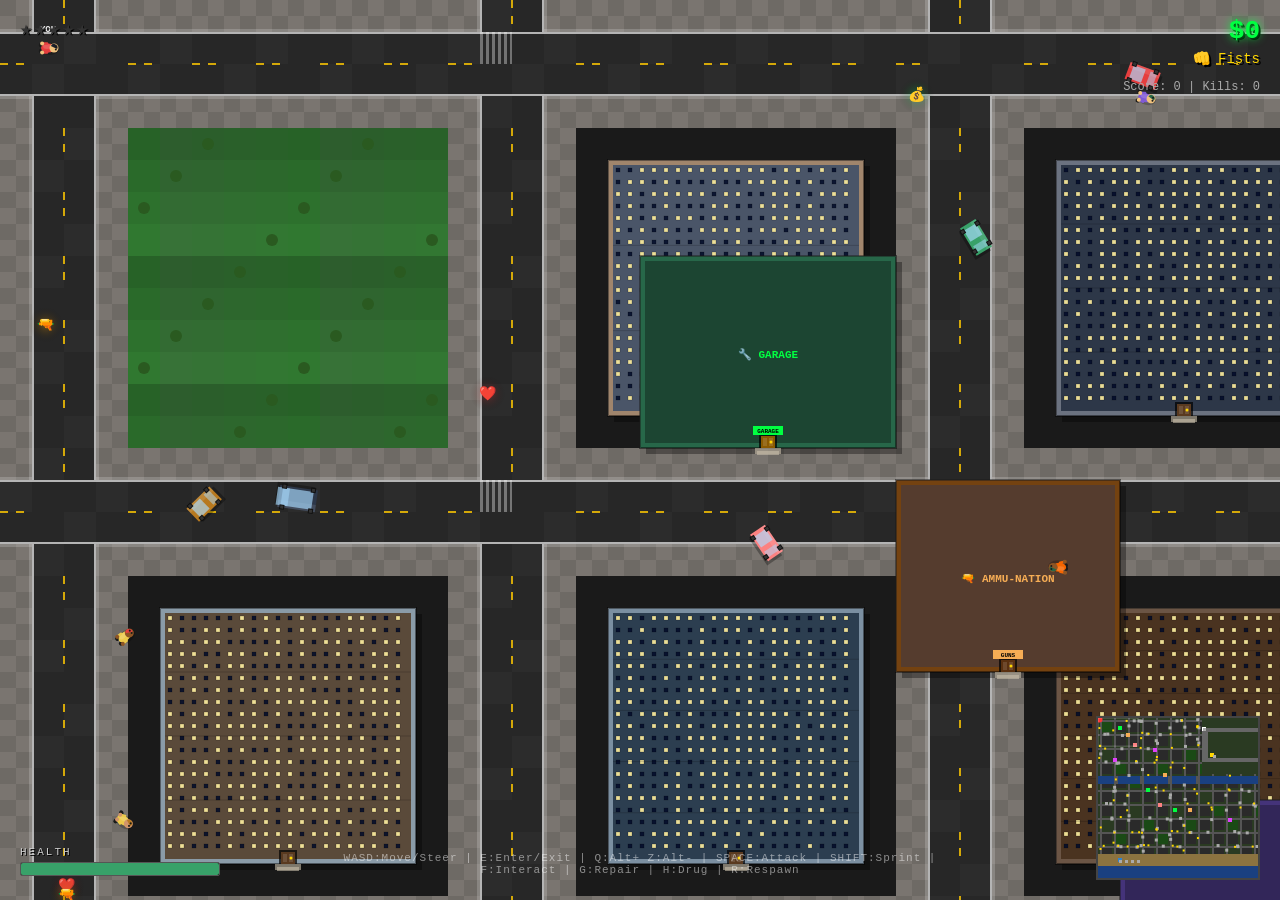
==== commit becd448e: "Add aircraft shadows, altitude system, GTA1 controls, improved NPC routing, building interiors and e" ====
--- a/gta-browser.html
+++ b/gta-browser.html
@@ -44,7 +44,8 @@
   <div id="message"></div>
   <div id="notification"></div>
   <div id="loc-hint"></div>
-  <div id="controls-hint">WASD:Move | E:Enter/Exit Vehicle | SPACE:Attack | SHIFT:Sprint | F:Interact/Sell | G:Repair | H:Drug3 | R:Respawn</div>
+  <div id="controls-hint">WASD:Move/Steer | E:Enter/Exit | Q:Alt+ Z:Alt- | SPACE:Attack | SHIFT:Sprint | F:Interact | G:Repair | H:Drug | R:Respawn</div>
+  <div id="altitude-bar" style="position:absolute;top:16px;left:50%;transform:translateX(-50%);color:#adf;font-size:13px;font-weight:bold;text-shadow:1px 1px #000;display:none;background:rgba(0,0,0,0.55);padding:4px 14px;border-radius:6px;letter-spacing:1px;"></div>
 </div>
 <div id="wasted-screen"><div id="wasted-text">WASTED</div><div id="wasted-sub">Press R to Respawn</div></div>
 <script>
@@ -55,7 +56,7 @@
 canvas.width=window.innerWidth; canvas.height=window.innerHeight;
 const TS=32,MW=160,MH=180,CELL=14;
 const T_GRASS=0,T_ROAD=1,T_SW=2,T_BUILD=3,T_WATER=4,T_PARK=5,T_PARK2=6,T_BEACH=7,T_OCEAN=8,T_RUNWAY=9;
-const map=[],bldgs=[],roadPts=[],SPECIAL_LOCS=[];
+const map=[],bldgs=[],roadPts=[],swPts=[],SPECIAL_LOCS=[];
 const BWALL=['#8B7355','#A0856C','#6B7280','#7C6D5E','#9B8B7A','#C4956A','#A67C52','#8A9BA8','#7B8FA1','#6B5545'];
 const BROOF=['#5C4A3E','#4A5568','#2D3748','#553C2E','#3D5A6B','#4A3728','#394556','#5A4A3A','#2C3E50','#4A3320'];
 const CAR_COLS=['#E53E3E','#3182CE','#38A169','#D69E2E','#805AD5','#DD6B20','#E2E8F0','#FC8181','#F6AD55','#B7791F'];
@@ -106,7 +107,9 @@
 const dst=(a,b)=>Math.hypot(a.x-b.x,a.y-b.y);
 function tileAt(px,py){const tx=px/TS|0,ty=py/TS|0;if(tx<0||ty<0||tx>=MW||ty>=MH)return T_GRASS;return map[ty]?.[tx]??T_GRASS;}
 function drivable(px,py){const t=tileAt(px,py);return t===T_ROAD||t===T_SW||t===T_PARK2||t===T_RUNWAY||t===T_BEACH;}
+function npcDrivable(px,py){const t=tileAt(px,py);return t===T_ROAD||t===T_PARK2||t===T_RUNWAY;}
 function walkable(px,py){const t=tileAt(px,py);return t!==T_BUILD&&t!==T_WATER&&t!==T_OCEAN;}
+function pedWalkable(px,py){const t=tileAt(px,py);return t===T_SW||t===T_GRASS||t===T_PARK||t===T_PARK2||t===T_BEACH;}
 function onWater(px,py){const t=tileAt(px,py);return t===T_OCEAN||t===T_WATER;}
 function randRoad(){return roadPts[RI(0,roadPts.length-1)]||{x:1200,y:1200};}
 function nrm(x,y){const l=Math.hypot(x,y)||1;return{x:x/l,y:y/l};}
@@ -148,7 +151,10 @@
   // Beach road access
   for(let x=0;x<104;x++){const cx=x%CELL;if(cx===1||cx===2){map[133][x]=T_ROAD;map[134][x]=T_ROAD;}}
   // Road points
-  for(let y=1;y<MH-1;y++)for(let x=1;x<MW-1;x++)if(map[y][x]===T_ROAD)roadPts.push({x:x*TS+TS/2,y:y*TS+TS/2});
+  for(let y=1;y<MH-1;y++)for(let x=1;x<MW-1;x++){
+    if(map[y][x]===T_ROAD)roadPts.push({x:x*TS+TS/2,y:y*TS+TS/2});
+    if(map[y][x]===T_SW)swPts.push({x:x*TS+TS/2,y:y*TS+TS/2});
+  }
   // City buildings
   for(let by2=0;by2<Math.floor(MH/CELL);by2++){
     for(let bx2=0;bx2<Math.floor(MW/CELL);bx2++){
@@ -203,8 +209,8 @@
     bldgs.push({x,y,w,h,wall:'#44337A',roof:'#322659',floors:2,wsX:[],wsY:[],winW:[],sz:4,special:'club',isClub:true});
     SPECIAL_LOCS.push({type:'nightclub',x,y,w,h,label:"NEON CLUB &mdash; <b>F</b>: Enter ($50) &mdash; Heals 30hp &amp; Speed Boost"});
   });
-  // Drug dens
-  [[15,40],[55,30],[80,75]].forEach(([tx,ty])=>{
+  // Drug dens (last one on far side of town)
+  [[15,40],[55,30],[130,100]].forEach(([tx,ty])=>{
     const x=tx*TS,y=ty*TS,w=6*TS,h=6*TS;
     bldgs.push({x,y,w,h,wall:'#1A202C',roof:'#0A0F0F',floors:1,wsX:[],wsY:[],winW:[],sz:4,special:'drugden'});
     SPECIAL_LOCS.push({type:'drugden',x,y,w,h,label:"DRUG DEN &mdash; <b>F</b>:Speed($200) <b>G</b>:Power($200) <b>H</b>:Trippy($300)"});
@@ -282,19 +288,35 @@
   canMove(nx,ny){
     if(this.flies)return true;
     if(this.floats)return onWater(nx,ny)||onWater(nx+this.w/3,ny)||onWater(nx-this.w/3,ny);
+    if(this.isNpc){
+      // Stricter check: center AND side points must not be in buildings, center must be drivable
+      const ang=this.angle;
+      const hw=this.h/2.5;
+      const lx=nx+Math.cos(ang+Math.PI/2)*hw,ly=ny+Math.sin(ang+Math.PI/2)*hw;
+      const rx=nx+Math.cos(ang-Math.PI/2)*hw,ry=ny+Math.sin(ang-Math.PI/2)*hw;
+      return npcDrivable(nx,ny)&&tileAt(lx,ly)!==T_BUILD&&tileAt(rx,ry)!==T_BUILD;
+    }
     return drivable(nx,ny)||drivable(nx+this.h/2,ny)||drivable(nx-this.h/2,ny);
   }
   update(dt){
     this.rotorA+=dt*0.014;
     if(this.vtype==='heli'&&this.driver===G.player){
-      let dx=0,dy=0;
-      if(K['w']||K['arrowup'])dy=-1;if(K['s']||K['arrowdown'])dy=1;
-      if(K['a']||K['arrowleft'])dx=-1;if(K['d']||K['arrowright'])dx=1;
-      if(dx||dy){const n=nrm(dx,dy);this.x+=n.x*this.mxS;this.y+=n.y*this.mxS;this.angle=Math.atan2(dy,dx);}
+      // GTA1 style: Up=thrust forward, Down=brake/reverse, Left/Right=rotate
+      if(K['a']||K['arrowleft'])this.angle-=this.trn*1.4;
+      if(K['d']||K['arrowright'])this.angle+=this.trn*1.4;
+      if(K['w']||K['arrowup'])this.spd=Math.min(this.spd+0.18,this.mxS);
+      else if(K['s']||K['arrowdown'])this.spd=Math.max(this.spd-0.22,-this.mxS*0.35);
+      else{this.spd*=0.93;if(Math.abs(this.spd)<0.05)this.spd=0;}
+      if(Math.abs(this.spd)>0.01){this.x+=Math.cos(this.angle)*this.spd;this.y+=Math.sin(this.angle)*this.spd;}
+      // Altitude: Q=up, Z=down
+      if(K['q'])this.altitude=Math.min(320,(this.altitude||60)+2.5);
+      if(K['z'])this.altitude=Math.max(10,(this.altitude||60)-2.5);
+      else if(!K['q'])this.altitude=Math.max(10,(this.altitude||60)-0.3);
       G.engineT=(G.engineT||0)-dt;if(G.engineT<=0){G.engineT=250;sound('heli');}
       return;
     }
     if(this.driver===G.player&&this.vtype!=='heli'){
+      // GTA1 style: Up=accelerate, Down=brake/reverse, Left/Right=turn (speed-dependent)
       if(K['w']||K['arrowup'])this.spd=Math.min(this.spd+this.acc,this.mxS*(G.drug.type==='speed'?1.7:1));
       else if(K['s']||K['arrowdown'])this.spd=Math.max(this.spd-this.acc*1.5,-this.mxS*0.4);
       else{this.spd*=this.fr;if(Math.abs(this.spd)<0.05)this.spd=0;}
@@ -302,6 +324,11 @@
         if(K['a']||K['arrowleft'])this.angle-=this.trn*Math.sign(this.spd)*(this.vtype==='bike'?1.2:1);
         if(K['d']||K['arrowright'])this.angle+=this.trn*Math.sign(this.spd)*(this.vtype==='bike'?1.2:1);
       }
+      // Altitude for flying vehicles (planes)
+      if(this.flies){
+        if(K['q'])this.altitude=Math.min(320,(this.altitude||0)+1.5);
+        if(K['z'])this.altitude=Math.max(0,(this.altitude||0)-1.5);
+      }
       G.engineT=(G.engineT||0)-dt;if(G.engineT<=0){G.engineT=120;if(Math.abs(this.spd)>0.5)sound('engine');}
     } else if(this.isPol&&this.driver){
       if(G.wanted>0)this.updatePolice(dt);
@@ -312,12 +339,25 @@
       const nx=this.x+Math.cos(this.angle)*this.spd;
       const ny=this.y+Math.sin(this.angle)*this.spd;
       if(this.canMove(nx,ny)){this.x=nx;this.y=ny;}
-      else{this.spd*=-0.2;this.angle+=R(0.1,0.4)*(Math.random()>0.5?1:-1);}
+      else{
+        this.spd*=-0.15;
+        // For NPC cars, turn toward nearest road rather than random
+        if(this.isNpc&&this.npcTarget){
+          const tx=this.npcTarget.x-this.x,ty=this.npcTarget.y-this.y;
+          this.angle=Math.atan2(ty,tx)+R(-0.4,0.4);
+        } else {
+          this.angle+=R(0.2,0.6)*(Math.random()>0.5?1:-1);
+        }
+      }
     }
     if(this.isNpc){
       const moved=Math.hypot(this.x-this.lastX,this.y-this.lastY);
       if(moved<0.3)this.stuckT+=dt;else this.stuckT=0;
-      if(this.stuckT>2500){this.angle+=Math.PI*(0.4+Math.random()*0.3);this.spd=0;this.stuckT=0;this.npcTarget=randRoad();}
+      if(this.stuckT>2000){
+        // Teleport to road if deeply stuck
+        const rp=randRoad();this.x=rp.x;this.y=rp.y;
+        this.spd=0;this.stuckT=0;this.npcTarget=randRoad();
+      }
       this.lastX=this.x;this.lastY=this.y;
     }
     if(!this.flies&&!this.floats&&Math.abs(this.spd)>1.2){
@@ -328,12 +368,16 @@
   }
   updateNpc(dt){
     if(!this.npcTarget)this.npcTarget=randRoad();
+    // If stuck inside a building, teleport to road
+    if(tileAt(this.x,this.y)===T_BUILD){
+      const rp=randRoad();this.x=rp.x;this.y=rp.y;this.spd=0;this.npcTarget=randRoad();return;
+    }
     const dx=this.npcTarget.x-this.x,dy=this.npcTarget.y-this.y;
     let ang=Math.atan2(dy,dx),diff=ang-this.angle;
     while(diff>Math.PI)diff-=Math.PI*2;while(diff<-Math.PI)diff+=Math.PI*2;
-    if(Math.abs(diff)>0.08)this.angle+=Math.sign(diff)*Math.min(this.trn*0.8,Math.abs(diff));
-    this.spd=Math.min(this.spd+this.acc*0.4,this.mxS*0.65);
-    if(Math.hypot(dx,dy)<45)this.npcTarget=randRoad();
+    if(Math.abs(diff)>0.06)this.angle+=Math.sign(diff)*Math.min(this.trn*0.85,Math.abs(diff));
+    this.spd=Math.min(this.spd+this.acc*0.4,this.mxS*0.62);
+    if(Math.hypot(dx,dy)<50){this.npcTarget=randRoad();}
     // Avoid player
     if(G.wanted>2&&dst(this,G.player)<120){const ax=this.x-G.player.x,ay=this.y-G.player.y;this.angle=Math.atan2(ay,ax);this.spd=Math.min(this.spd+0.1,this.mxS*0.8);}
   }
@@ -373,13 +417,13 @@
       this.fleeT-=dt;
       if(this.fleeT<=0){this.fleeDir=R(0,Math.PI*2);this.fleeT=R(500,900);}
       if(Math.random()<0.3)this.walkFrame=(this.walkFrame+1)%10;
-      const sp=this.spd*(G.drug&&G.drug.type==='speed'?1:1)*1.6;
+      const sp=this.spd*1.6;
       const nx=this.x+Math.cos(this.fleeDir)*sp,ny=this.y+Math.sin(this.fleeDir)*sp;
-      if(walkable(nx,ny)){this.x=nx;this.y=ny;}else{this.fleeDir+=Math.PI*0.4;}
+      if(pedWalkable(nx,ny)){this.x=nx;this.y=ny;}else{this.fleeDir+=Math.PI*0.4;}
     } else if(!this.idle){
       if(Math.random()<0.15)this.walkFrame=(this.walkFrame+1)%10;
       const nx=this.x+Math.cos(this.angle)*this.spd,ny=this.y+Math.sin(this.angle)*this.spd;
-      if(walkable(nx,ny)){this.x=nx;this.y=ny;}else this.angle+=R(0.3,1.2);
+      if(pedWalkable(nx,ny)){this.x=nx;this.y=ny;}else this.angle+=R(0.3,1.2);
       this.idleT-=dt;if(this.idleT<=0){this.idle=true;this.idleT=R(800,3000);}
     } else {
       this.idleT-=dt;if(this.idleT<=0){this.idle=false;this.idleT=R(2000,6000);this.angle=R(0,Math.PI*2);}
@@ -515,6 +559,8 @@
   spawnT:0,cleanT:0,wantedSpawnT:0,heliSpawnT:0,
   // Spawn timers
   pedSpawnT:0,carSpawnT:0,
+  // Indoor state
+  indoors:null,indoorFloor:0,indoorPlayerX:0,indoorPlayerY:0,
   playerDied(){
     document.getElementById('wasted-screen').style.background='rgba(139,0,0,0.6)';
     document.getElementById('wasted-text').style.opacity=1;
@@ -630,6 +676,8 @@
   G.player.weapon=weaps[i];G.player.updateWeaponHUD();
 }
 function tryEnterExit(){
+  // Exit indoor zone
+  if(G.indoors){exitBuilding();return;}
   if(G.player.inCar){
     const car=G.player.inCar;
     G.player.inCar=null;car.driver=null;
@@ -637,13 +685,21 @@
     G.player.y=car.y+Math.sin(car.angle+Math.PI/2)*20;
     sound('carenter');
   } else {
+    // Try enter nearest vehicle
     let best=null,bestD=50;
     for(const e of G.entities){
       if(e instanceof Vehicle&&e.alive&&!e.driver){
         const d=dst(G.player,e);if(d<bestD){bestD=d;best=e;}
       }
     }
-    if(best){G.player.inCar=best;best.driver=G.player;sound('carenter');}
+    if(best){G.player.inCar=best;best.driver=G.player;sound('carenter');return;}
+    // Try enter building (check for nearby entrance)
+    for(const b of bldgs){
+      const doorX=b.x+b.w/2,doorY=b.y+b.h;
+      if(Math.hypot(G.player.x-doorX,G.player.y-doorY)<52){
+        enterBuilding(b);return;
+      }
+    }
   }
 }
 
@@ -651,6 +707,22 @@
 function update(dt){
   if(!G.player.alive)return;
   G.time+=dt;
+  // Indoor mode movement
+  if(G.indoors){
+    const spd=2.5;
+    const pad=90;const RX=pad,RY=pad+50,RW=canvas.width-pad*2,RH=canvas.height-pad*2-70;
+    if(K['w']||K['arrowup'])G.indoorPlayerY=Math.max(RY+20,G.indoorPlayerY-spd);
+    if(K['s']||K['arrowdown'])G.indoorPlayerY=Math.min(RY+RH-20,G.indoorPlayerY+spd);
+    if(K['a']||K['arrowleft'])G.indoorPlayerX=Math.max(RX+20,G.indoorPlayerX-spd);
+    if(K['d']||K['arrowright'])G.indoorPlayerX=Math.min(RX+RW-20,G.indoorPlayerX+spd);
+    // Floor navigation with < >
+    if(JP['pageup']||JP['arrowup']&&K['shift']){G.indoorFloor=Math.min((G.indoors.building.floors||1)-1,G.indoorFloor+1);}
+    if(JP['pagedown']||JP['arrowdown']&&K['shift']){G.indoorFloor=Math.max(0,G.indoorFloor-1);}
+    // Exit when near door (bottom center)
+    const doorX=canvas.width/2,doorY=RY+RH-10;
+    if(Math.hypot(G.indoorPlayerX-doorX,G.indoorPlayerY-doorY)<40&&(K['e']||JP['e'])){exitBuilding();}
+    return;
+  }
   G.player.update(dt);
   // Attack via SPACE key
   if(JP[' ']||JP['space'])G.player.attack();
@@ -700,15 +772,20 @@
       }
     }
   }
-  // Spawn peds
+  // Spawn peds on nearby sidewalks
   G.pedSpawnT-=dt;
   if(G.pedSpawnT<=0){
     G.pedSpawnT=R(1500,3000);
     const pedCount=G.entities.filter(e=>e instanceof Ped&&e.alive).length;
     if(pedCount<75){
       const a=R(0,Math.PI*2),d=R(250,500);
-      const sx=G.player.x+Math.cos(a)*d,sy=G.player.y+Math.sin(a)*d;
-      if(walkable(sx,sy)&&!onWater(sx,sy))G.entities.push(new Ped(sx,sy));
+      const cx=G.player.x+Math.cos(a)*d,cy=G.player.y+Math.sin(a)*d;
+      // Find nearest sidewalk point to the candidate position
+      if(swPts.length>0){
+        let best=null,bestD=99999;
+        for(let k=0;k<30;k++){const p=swPts[RI(0,swPts.length-1)];const dd=Math.hypot(p.x-cx,p.y-cy);if(dd<bestD){bestD=dd;best=p;}}
+        if(best&&bestD<300)G.entities.push(new Ped(best.x+R(-8,8),best.y+R(-8,8)));
+      } else if(walkable(cx,cy)&&!onWater(cx,cy)){G.entities.push(new Ped(cx,cy));}
     }
   }
   // Spawn NPC cars
@@ -1008,20 +1085,56 @@
         ctx.fillStyle=drugT?'hsl('+(((x+y)*2+tt*30)%360)+',70%,35%)':'#3d6b32';
         ctx.fillRect(px,py,TS,TS);
       } else if(t===T_ROAD){
-        ctx.fillStyle=drugT?'hsl('+(tt*20%360)+',30%,20%)':'#2e2e2e';ctx.fillRect(px,py,TS,TS);
         const cx2=x%CELL,cy2=y%CELL;
-        if((cx2===1&&cy2>=1&&cy2<=2)||(cx2===2&&cy2>=1&&cy2<=2))ctx.fillStyle=drugT?'hsl('+(tt*25%360)+',20%,25%)':'#3a3a3a',ctx.fillRect(px,py,TS,TS);
-        if(((cx2===1||cx2===2)&&cy2>=1&&cy2<=2&&x%2===0)||((cy2===1||cy2===2)&&cx2>=1&&cx2<=2&&y%2===0)){
-          ctx.strokeStyle=drugT?'rgba(255,0,255,0.8)':'rgba(255,220,0,0.6)';ctx.lineWidth=1;
-          ctx.setLineDash([6,6]);ctx.beginPath();
-          if(cx2===1||cx2===2){ctx.moveTo(px+TS/2,py);ctx.lineTo(px+TS/2,py+TS);}
-          else{ctx.moveTo(px,py+TS/2);ctx.lineTo(px+TS,py+TS/2);}
-          ctx.stroke();ctx.setLineDash([]);
+        // Road surface
+        ctx.fillStyle=drugT?'hsl('+(tt*20%360)+',30%,20%)':'#272727';
+        ctx.fillRect(px,py,TS,TS);
+        if(!drugT){
+          // Slight texture variation
+          if((x+y)%3===0){ctx.fillStyle='rgba(255,255,255,0.025)';ctx.fillRect(px,py,TS,TS);}
+          const isVertOnly=(cx2===1||cx2===2)&&!(cy2===1||cy2===2);
+          const isHorizOnly=(cy2===1||cy2===2)&&!(cx2===1||cx2===2);
+          // White edge markings
+          ctx.fillStyle='rgba(255,255,255,0.65)';
+          if(cy2===1)ctx.fillRect(px,py,TS,2);         // top edge of horiz road
+          if(cy2===2)ctx.fillRect(px,py+TS-2,TS,2);    // bottom edge
+          if(cx2===1&&isVertOnly)ctx.fillRect(px,py,2,TS);      // left edge of vert road
+          if(cx2===2&&isVertOnly)ctx.fillRect(px+TS-2,py,2,TS); // right edge
+          // Yellow dashed center lines
+          ctx.strokeStyle='rgba(255,200,0,0.8)';ctx.lineWidth=2;ctx.setLineDash([8,8]);
+          if(isHorizOnly&&cy2===2&&x%2===0){ctx.beginPath();ctx.moveTo(px,py);ctx.lineTo(px+TS,py);ctx.stroke();}
+          if(isVertOnly&&cx2===2&&y%2===0){ctx.beginPath();ctx.moveTo(px,py);ctx.lineTo(px,py+TS);ctx.stroke();}
+          ctx.setLineDash([]);
+          // Intersection crosswalk marks
+          if(!isVertOnly&&!isHorizOnly&&cy2===1&&cx2===1&&x%3===0){
+            ctx.fillStyle='rgba(255,255,255,0.35)';
+            for(let s=0;s<TS;s+=6)ctx.fillRect(px+s,py,3,TS*2+TS);
+          }
+        } else {
+          ctx.strokeStyle='rgba(255,0,255,0.7)';ctx.lineWidth=1.5;ctx.setLineDash([6,6]);
+          const cx2b=x%CELL,cy2b=y%CELL;
+          if(cx2b===1||cx2b===2){ctx.beginPath();ctx.moveTo(px+TS/2,py);ctx.lineTo(px+TS/2,py+TS);ctx.stroke();}
+          else{ctx.beginPath();ctx.moveTo(px,py+TS/2);ctx.lineTo(px+TS,py+TS/2);ctx.stroke();}
+          ctx.setLineDash([]);
         }
       } else if(t===T_SW){
+        // Sidewalk with curb effect
         ctx.fillStyle=drugT?'hsl('+((x*y%60+tt*10)%360)+',40%,45%)':'#7a7570';ctx.fillRect(px,py,TS,TS);
-        ctx.fillStyle=drugT?'rgba(255,255,0,0.2)':'#6e6a65';
-        ctx.fillRect(px,py,TS/2,TS/2);ctx.fillRect(px+TS/2,py+TS/2,TS/2,TS/2);
+        if(!drugT){
+          // Paving slab pattern
+          ctx.fillStyle='#6e6a65';
+          ctx.fillRect(px,py,TS/2,TS/2);ctx.fillRect(px+TS/2,py+TS/2,TS/2,TS/2);
+          // Curb highlight (bright edge toward road)
+          const cx2=x%CELL,cy2=y%CELL;
+          ctx.fillStyle='rgba(255,255,255,0.18)';
+          if(cy2===0&&map[y+1]?.[x]===T_ROAD)ctx.fillRect(px,py+TS-3,TS,3);
+          if(cy2===3&&map[y-1]?.[x]===T_ROAD)ctx.fillRect(px,py,TS,3);
+          if(cx2===0&&map[y]?.[x+1]===T_ROAD)ctx.fillRect(px+TS-3,py,3,TS);
+          if(cx2===3&&map[y]?.[x-1]===T_ROAD)ctx.fillRect(px,py,3,TS);
+        } else {
+          ctx.fillStyle='rgba(255,255,0,0.2)';
+          ctx.fillRect(px,py,TS/2,TS/2);ctx.fillRect(px+TS/2,py+TS/2,TS/2,TS/2);
+        }
       } else if(t===T_BUILD){
         ctx.fillStyle='#1a1a1a';ctx.fillRect(px,py,TS,TS);
       } else if(t===T_WATER){
@@ -1058,8 +1171,8 @@
   for(const b of bldgs){
     if(b.x-G.camera.x>canvas.width+20||b.x+b.w-G.camera.x<-20)continue;
     if(b.y-G.camera.y>canvas.height+20||b.y+b.h-G.camera.y<-20)continue;
-    // Shadow
-    ctx.fillStyle='rgba(0,0,0,0.35)';ctx.fillRect(b.x+5,b.y+5,b.w,b.h);
+    // Shadow (offset south-east)
+    ctx.fillStyle='rgba(0,0,0,0.35)';ctx.fillRect(b.x+6,b.y+6,b.w,b.h);
     // Wall
     let wc=b.wall;
     if(drugT)wc='hsl('+((b.x*0.1+tt*20)%360)+',80%,45%)';
@@ -1068,23 +1181,58 @@
     else if(b.special==='drugden')wc='#1A202C';
     else if(b.special==='gunshop')wc='#744210';
     ctx.fillStyle=wc;ctx.fillRect(b.x,b.y,b.w,b.h);
+    // Roof (slightly inset, lighter shade)
     let rc=b.roof;
     if(drugT)rc='hsl('+((b.y*0.1+tt*15)%360)+',60%,30%)';
-    ctx.fillStyle=rc;ctx.fillRect(b.x+4,b.y+4,b.w-8,b.h-8);
+    ctx.fillStyle=rc;ctx.fillRect(b.x+5,b.y+5,b.w-10,b.h-10);
+    // Outer wall border (gives 3D ledge look)
+    ctx.strokeStyle='rgba(0,0,0,0.45)';ctx.lineWidth=2;ctx.strokeRect(b.x,b.y,b.w,b.h);
+    ctx.strokeStyle='rgba(255,255,255,0.1)';ctx.lineWidth=1;
+    ctx.beginPath();ctx.moveTo(b.x,b.y+b.h);ctx.lineTo(b.x,b.y);ctx.lineTo(b.x+b.w,b.y);ctx.stroke();
     // Windows
+    const wsz=b.sz||4;
     for(let i=0;i<b.wsX.length;i++){
-      if(b.wsX[i]<b.x+2||b.wsX[i]+b.sz>b.x+b.w-2)continue;
-      if(b.wsY[i]<b.y+2||b.wsY[i]+b.sz>b.y+b.h-2)continue;
+      if(b.wsX[i]<b.x+3||b.wsX[i]+wsz>b.x+b.w-3)continue;
+      if(b.wsY[i]<b.y+3||b.wsY[i]+wsz>b.y+b.h-3)continue;
       const lit=b.winW[i]^((G.time/5000|0)+(i%7===0)?1:0);
       if(drugT)ctx.fillStyle='hsl('+((b.wsX[i]*0.3+tt*30)%360)+',100%,60%)';
       else if(b.special==='club')ctx.fillStyle=Math.sin(tt*6+i)>0?'rgba(255,100,200,0.9)':'rgba(100,50,255,0.9)';
-      else ctx.fillStyle=lit?'rgba(255,240,160,0.85)':'rgba(0,10,40,0.8)';
-      ctx.fillRect(b.wsX[i],b.wsY[i],b.sz,b.sz);
-    }
-    // Floor lines
-    ctx.strokeStyle='rgba(0,0,0,0.2)';ctx.lineWidth=1;
+      else ctx.fillStyle=lit?'rgba(255,240,160,0.9)':'rgba(0,10,40,0.85)';
+      ctx.fillRect(b.wsX[i],b.wsY[i],wsz,wsz);
+      // Window frame
+      if(!drugT){ctx.strokeStyle='rgba(0,0,0,0.4)';ctx.lineWidth=0.5;ctx.strokeRect(b.wsX[i],b.wsY[i],wsz,wsz);}
+    }
+    // Floor divider lines
+    ctx.strokeStyle='rgba(0,0,0,0.18)';ctx.lineWidth=1;
     const flH=b.h/(b.floors||2);
-    for(let f=1;f<(b.floors||2);f++){ctx.beginPath();ctx.moveTo(b.x,b.y+f*flH);ctx.lineTo(b.x+b.w,b.y+f*flH);ctx.stroke();}
+    for(let f=1;f<(b.floors||2);f++){ctx.beginPath();ctx.moveTo(b.x+5,b.y+f*flH);ctx.lineTo(b.x+b.w-5,b.y+f*flH);ctx.stroke();}
+    // === ENTRANCE DOOR (south face) ===
+    if(b.special!=='airport'&&b.special!=='hangar'){
+      const dW=14,dH=12;
+      const dX=b.x+b.w/2-dW/2,dY=b.y+b.h-dH;
+      // Steps/walkway
+      ctx.fillStyle='rgba(200,190,170,0.6)';
+      ctx.fillRect(dX-6,dY+dH,dW+12,6);
+      ctx.fillRect(dX-4,dY+dH+3,dW+8,4);
+      // Door frame
+      ctx.fillStyle='rgba(0,0,0,0.7)';ctx.fillRect(dX-2,dY-2,dW+4,dH+2);
+      // Door
+      const doorCol=b.special==='garage'?'#8B5A00':b.special==='club'?'#6B2FA0':b.special==='drugden'?'#1a1a1a':b.special==='gunshop'?'#5a3010':'#5a3a20';
+      ctx.fillStyle=doorCol;ctx.fillRect(dX,dY,dW,dH);
+      // Door panel detail
+      ctx.fillStyle='rgba(255,255,255,0.12)';ctx.fillRect(dX+2,dY+2,dW/2-3,dH-4);ctx.fillRect(dX+dW/2+1,dY+2,dW/2-3,dH-4);
+      // Doorknob
+      ctx.fillStyle='#FFD700';ctx.beginPath();ctx.arc(dX+dW-4,dY+dH/2,1.5,0,Math.PI*2);ctx.fill();
+      // Above-door sign for special buildings
+      if(b.special){
+        const signColors={garage:'#00FF41',club:'#FC8181',drugden:'#e040fb',gunshop:'#F6AD55'};
+        ctx.fillStyle=signColors[b.special]||'#FFD700';
+        ctx.fillRect(dX-8,dY-10,dW+16,9);
+        ctx.fillStyle='#000';ctx.font='bold 6px Courier New';ctx.textAlign='center';
+        const sn={garage:'GARAGE',club:'CLUB',drugden:'DEN',gunshop:'GUNS'};
+        ctx.fillText(sn[b.special]||'',dX+dW/2,dY-3);
+      }
+    }
     // Special labels
     if(b.special){
       const labels={garage:'🔧 GARAGE',club:'🎵 NEON CLUB',drugden:'💊 DRUG DEN',gunshop:'🔫 AMMU-NATION',airport:'✈️ AIRPORT',hangar:'🚁 HANGAR'};
@@ -1092,7 +1240,7 @@
       if(lbl&&b.x-G.camera.x>-100&&b.x-G.camera.x<canvas.width+100){
         ctx.font='bold 11px Courier New';ctx.textAlign='center';
         ctx.fillStyle=b.special==='garage'?'#00FF41':b.special==='club'?'#FC8181':b.special==='drugden'?'#e040fb':b.special==='gunshop'?'#F6AD55':'#FFD700';
-        ctx.fillText(lbl,b.x+b.w/2,b.y+b.h/2);
+        ctx.fillText(lbl,b.x+b.w/2,b.y+b.h/2+6);
       }
     }
   }
@@ -1100,9 +1248,21 @@
 
 // Main render + minimap
 function render(){
+  // If player is in a building interior, show that instead
+  if(G.indoors){
+    ctx.clearRect(0,0,canvas.width,canvas.height);
+    drawInterior();
+    drawMinimap();
+    return;
+  }
+
   const drugT=G.drug.type==='trippy';
   const drugPow=drugT?Math.min(1,G.drug.timer/G.drug.maxTimer):0;
   const tt=G.time*0.001;
+
+  // Current flying vehicle altitude
+  const flyVeh=(G.player.inCar&&G.player.inCar.flies)?G.player.inCar:null;
+  const playerAlt=flyVeh?(flyVeh.altitude||0):0;
 
   // Trippy trail effect (don't fully clear)
   if(drugT){
@@ -1135,6 +1295,21 @@
   ctx.beginPath();ctx.arc(116*TS,39*TS,24,0,Math.PI*2);ctx.fill();ctx.stroke();
   ctx.fillStyle='#FFD700';ctx.font='bold 14px Arial';ctx.textAlign='center';ctx.fillText('H',116*TS,39*TS+5);
 
+  // Aircraft ground shadows (drawn below all entities)
+  for(const e of G.entities){
+    if(!(e instanceof Vehicle)||!e.flies||!e.alive)continue;
+    const alt=e.altitude||0;if(alt<5)continue;
+    const offX=alt*0.25,offY=alt*0.35;
+    const scale=1+alt*0.0025;
+    const alpha=Math.max(0.04,0.38-alt*0.001);
+    ctx.save();
+    ctx.translate(e.x+offX,e.y+offY);ctx.rotate(e.angle);
+    ctx.scale(scale,scale*0.55);
+    ctx.fillStyle='rgba(0,0,0,'+alpha.toFixed(3)+')';
+    ctx.beginPath();ctx.ellipse(0,0,e.w/2,e.h/2,0,0,Math.PI*2);ctx.fill();
+    ctx.restore();
+  }
+
   // Particles
   for(const p of G.particles){
     if(!p.alive)continue;
@@ -1164,6 +1339,27 @@
   ctx.restore();
   if(drugT)ctx.restore();
 
+  // ── Altitude effects (drawn over world, under HUD) ──
+  if(playerAlt>30){
+    // City fade at higher altitudes
+    if(playerAlt>80){
+      const fade=Math.min(0.78,(playerAlt-80)/180);
+      ctx.fillStyle='rgba(140,165,200,'+fade.toFixed(3)+')';
+      ctx.fillRect(0,0,canvas.width,canvas.height);
+    }
+    // Cloud layer
+    if(playerAlt>55){
+      const cloudOp=Math.min(0.92,(playerAlt-55)/130);
+      drawClouds(cloudOp,tt);
+    }
+    // Altitude HUD
+    const altBar=document.getElementById('altitude-bar');
+    altBar.style.display='block';
+    altBar.textContent='ALT '+Math.round(playerAlt)+'m  |  Q ▲  Z ▼';
+  } else {
+    document.getElementById('altitude-bar').style.display='none';
+  }
+
   // Hit vignette
   if(G.player.hitFlash>0){
     ctx.fillStyle='rgba(255,0,0,'+Math.min(0.3,G.player.hitFlash/1200)+')';
@@ -1172,21 +1368,177 @@
 
   // Trippy overlay effects
   if(drugT&&drugPow>0.1){
-    // Rainbow shimmer
     const g2=ctx.createLinearGradient(0,0,canvas.width,canvas.height);
     g2.addColorStop(0,'hsla('+((tt*30)%360)+',100%,50%,'+drugPow*0.12+')');
     g2.addColorStop(0.5,'hsla('+((tt*30+120)%360)+',100%,50%,'+drugPow*0.12+')');
     g2.addColorStop(1,'hsla('+((tt*30+240)%360)+',100%,50%,'+drugPow*0.12+')');
     ctx.fillStyle=g2;ctx.fillRect(0,0,canvas.width,canvas.height);
-    // Pulse flash
     if(Math.sin(tt*6)>0.85){ctx.fillStyle='rgba(255,255,255,'+(0.05*drugPow)+')';ctx.fillRect(0,0,canvas.width,canvas.height);}
-    // Edge glow
     const eg=ctx.createRadialGradient(canvas.width/2,canvas.height/2,canvas.width*0.3,canvas.width/2,canvas.height/2,canvas.width*0.8);
     eg.addColorStop(0,'transparent');eg.addColorStop(1,'hsla('+((tt*60)%360)+',100%,30%,'+drugPow*0.4+')');
     ctx.fillStyle=eg;ctx.fillRect(0,0,canvas.width,canvas.height);
   }
 
   drawMinimap();
+}
+
+function drawClouds(opacity,tt){
+  ctx.save();
+  const clouds=[
+    {x:0.12,y:0.18,r:95,ox:0.8},{x:0.38,y:0.08,r:72,ox:1.2},{x:0.68,y:0.22,r:108,ox:0.5},
+    {x:0.22,y:0.55,r:84,ox:1.5},{x:0.55,y:0.45,r:100,ox:0.9},{x:0.84,y:0.3,r:78,ox:0.3},
+    {x:0.08,y:0.72,r:90,ox:1.1},{x:0.5,y:0.78,r:115,ox:0.7},{x:0.78,y:0.65,r:68,ox:1.4},
+    {x:0.32,y:0.35,r:60,ox:0.6},{x:0.92,y:0.8,r:80,ox:1.0},{x:0.45,y:0.92,r:70,ox:0.4},
+  ];
+  for(const c of clouds){
+    const cx=c.x*canvas.width+Math.sin(tt*0.4+c.ox*3)*22;
+    const cy=c.y*canvas.height+Math.cos(tt*0.25+c.ox*2)*10;
+    const r=c.r;
+    const gr=ctx.createRadialGradient(cx,cy,0,cx,cy,r);
+    gr.addColorStop(0,'rgba(255,255,255,'+opacity+')');
+    gr.addColorStop(0.55,'rgba(240,245,255,'+(opacity*0.75)+')');
+    gr.addColorStop(1,'rgba(210,225,255,0)');
+    ctx.fillStyle=gr;ctx.beginPath();ctx.arc(cx,cy,r,0,Math.PI*2);ctx.fill();
+    ctx.fillStyle='rgba(255,255,255,'+(opacity*0.85)+')';
+    ctx.beginPath();ctx.arc(cx-r*0.45,cy+r*0.1,r*0.6,0,Math.PI*2);ctx.fill();
+    ctx.beginPath();ctx.arc(cx+r*0.4,cy+r*0.05,r*0.55,0,Math.PI*2);ctx.fill();
+    ctx.beginPath();ctx.arc(cx-r*0.15,cy-r*0.2,r*0.5,0,Math.PI*2);ctx.fill();
+  }
+  ctx.restore();
+}
+
+function enterBuilding(b){
+  G.indoors={building:b,floor:0};
+  G.indoorFloor=0;
+  G.indoorPlayerX=canvas.width/2;
+  G.indoorPlayerY=canvas.height*0.72;
+  sound('carenter');
+  const nm={garage:"Jake's Garage",club:'Neon Club',drugden:'Drug Den',gunshop:'Ammu-Nation'}[b.special]||'Building';
+  notify('Entered '+nm+'. WASD to move | E to exit.',3500);
+}
+
+function exitBuilding(){
+  if(!G.indoors)return;
+  G.indoors=null;
+  sound('carenter');
+  notify('Exited building.',1200);
+}
+
+function drawInterior(){
+  const b=G.indoors.building;
+  const floor=G.indoorFloor;
+  const floors=b.floors||1;
+  const pad=85;
+  const RX=pad,RY=pad+55,RW=canvas.width-pad*2,RH=canvas.height-pad*2-75;
+  ctx.fillStyle='#111118';ctx.fillRect(0,0,canvas.width,canvas.height);
+  const floorPalette={garage:'#3a3835',club:'#1a0a30',drugden:'#0c1208',gunshop:'#3a2a18',default:'#4a3d30'};
+  ctx.fillStyle=floorPalette[b.special]||floorPalette.default;
+  ctx.fillRect(RX,RY,RW,RH);
+  ctx.strokeStyle='rgba(0,0,0,0.18)';ctx.lineWidth=1;
+  const tSz=36;
+  for(let gx=RX;gx<=RX+RW;gx+=tSz){ctx.beginPath();ctx.moveTo(gx,RY);ctx.lineTo(gx,RY+RH);ctx.stroke();}
+  for(let gy=RY;gy<=RY+RH;gy+=tSz){ctx.beginPath();ctx.moveTo(RX,gy);ctx.lineTo(RX+RW,gy);ctx.stroke();}
+  ctx.strokeStyle=b.wall||'#7a6a5a';ctx.lineWidth=16;ctx.strokeRect(RX,RY,RW,RH);
+  ctx.strokeStyle='rgba(255,255,255,0.08)';ctx.lineWidth=2;ctx.strokeRect(RX+8,RY+8,RW-16,RH-16);
+  const tt=G.time*0.001;
+  if(b.special==='garage'){
+    const bayW=(RW-60)/2;
+    [[RX+20,RY+20],[RX+40+bayW,RY+20]].forEach(([bx,by],idx)=>{
+      ctx.fillStyle='rgba(255,255,255,0.04)';ctx.fillRect(bx,by,bayW,RH-40);
+      ctx.strokeStyle='rgba(255,255,255,0.15)';ctx.lineWidth=2;ctx.strokeRect(bx,by,bayW,RH-40);
+      ctx.fillStyle='#555';ctx.fillRect(bx+10,by+RH*0.35,bayW-20,6);
+      ctx.fillStyle='#444';ctx.fillRect(bx+10,by+RH*0.35,8,RH*0.45);ctx.fillRect(bx+bayW-18,by+RH*0.35,8,RH*0.45);
+      ctx.fillStyle='#FFD700';ctx.font='bold 11px Courier New';ctx.textAlign='center';ctx.fillText('BAY '+(idx+1),bx+bayW/2,by+18);
+    });
+    ctx.fillStyle='#c05621';ctx.fillRect(RX+8,RY+20,28,RH-40);
+    for(let dr=0;dr<5;dr++){ctx.fillStyle='#dd6b20';ctx.fillRect(RX+10,RY+30+dr*28,24,20);ctx.fillStyle='#FFD700';ctx.beginPath();ctx.arc(RX+22,RY+40+dr*28,2,0,Math.PI*2);ctx.fill();}
+    ctx.fillStyle='#FFD700';ctx.font='bold 13px Courier New';ctx.textAlign='center';ctx.fillText('🔧 WORKSHOP',RX+RW/2,RY+RH-15);
+  }else if(b.special==='club'){
+    const blockSz=32;
+    for(let dx=RX+16;dx<RX+RW-16;dx+=blockSz)for(let dy=RY+16;dy<RY+RH-80;dy+=blockSz){
+      const hue=(dx*2+dy*1.5+tt*60)%360;
+      ctx.fillStyle='hsl('+hue+',80%,28%)';ctx.fillRect(dx,dy,blockSz-2,blockSz-2);
+      ctx.fillStyle='hsl('+hue+',80%,45%)';ctx.fillRect(dx,dy,blockSz-2,3);
+    }
+    ctx.fillStyle='#44337A';ctx.fillRect(RX+RW/2-80,RY+15,160,55);
+    ctx.strokeStyle='#FC8181';ctx.lineWidth=2;ctx.strokeRect(RX+RW/2-80,RY+15,160,55);
+    ctx.fillStyle='#FC8181';ctx.font='bold 14px Arial';ctx.textAlign='center';ctx.fillText('🎵 STAGE',RX+RW/2,RY+48);
+    ctx.fillStyle='#744210';ctx.fillRect(RX+RW-38,RY+20,30,RH-40);
+    ctx.fillStyle='rgba(170,220,255,0.3)';ctx.fillRect(RX+RW-36,RY+22,26,RH-44);
+    ctx.fillStyle='#FFD700';ctx.font='bold 10px Courier New';ctx.textAlign='center';ctx.fillText('BAR',RX+RW-23,RY+RH/2);
+    ctx.fillStyle='#1A202C';ctx.fillRect(RX+16,RY+20,26,36);ctx.fillRect(RX+16,RY+RH-56,26,36);
+    ctx.fillStyle='#333';ctx.beginPath();ctx.arc(RX+29,RY+36,10,0,Math.PI*2);ctx.fill();
+    ctx.beginPath();ctx.arc(RX+29,RY+RH-39,10,0,Math.PI*2);ctx.fill();
+    if(Math.sin(tt*8)>0.6){ctx.fillStyle='rgba(255,255,255,0.06)';ctx.fillRect(RX,RY,RW,RH);}
+  }else if(b.special==='drugden'){
+    ctx.fillStyle='rgba(0,0,0,0.45)';ctx.fillRect(RX,RY,RW,RH);
+    [[0.25,0.38],[0.65,0.32],[0.42,0.68],[0.78,0.65]].forEach(([fx,fy])=>{
+      const tx=RX+fx*RW,ty=RY+fy*RH;
+      ctx.fillStyle='#2D1810';ctx.fillRect(tx-28,ty-16,56,32);ctx.strokeStyle='#4a2a10';ctx.lineWidth=1;ctx.strokeRect(tx-28,ty-16,56,32);
+      ctx.fillStyle='#e040fb';ctx.beginPath();ctx.arc(tx,ty,5,0,Math.PI*2);ctx.fill();
+      ctx.fillStyle='rgba(224,64,251,0.3)';ctx.beginPath();ctx.arc(tx,ty,10,0,Math.PI*2);ctx.fill();
+    });
+    [[0.25,0.25],[0.68,0.22]].forEach(([fx,fy])=>{
+      const tx=RX+fx*RW,ty=RY+fy*RH;
+      ctx.fillStyle='#1A202C';ctx.beginPath();ctx.ellipse(tx,ty,9,6,0,0,Math.PI*2);ctx.fill();
+      ctx.fillStyle='#444';ctx.beginPath();ctx.arc(tx,ty-12,7,0,Math.PI*2);ctx.fill();
+      ctx.fillStyle='#e040fb';ctx.font='bold 9px Courier New';ctx.textAlign='center';ctx.fillText('DEALER',tx,ty-25);
+    });
+    ctx.fillStyle='rgba(100,0,180,0.12)';ctx.fillRect(RX,RY,RW,RH);
+  }else if(b.special==='gunshop'){
+    ctx.fillStyle='#6B3A1F';ctx.fillRect(RX+20,RY+RH*0.45,RW-40,38);
+    ctx.fillStyle='rgba(170,220,255,0.35)';ctx.fillRect(RX+20,RY+RH*0.45,RW-40,22);
+    ctx.strokeStyle='#8B5A2B';ctx.lineWidth=2;ctx.strokeRect(RX+20,RY+RH*0.45,RW-40,38);
+    const items=['🔫','💥','🔫','⚔️','💣','🛡️'];
+    items.forEach((w,i)=>{
+      const wx=RX+50+i*(RW-100)/items.length;
+      ctx.fillStyle='#553C2E';ctx.fillRect(wx-18,RY+22,36,RH*0.38);
+      ctx.strokeStyle='#6B4E37';ctx.lineWidth=1;ctx.strokeRect(wx-18,RY+22,36,RH*0.38);
+      ctx.font='22px Arial';ctx.textAlign='center';ctx.fillText(w,wx,RY+62);
+    });
+    ctx.fillStyle='#F6AD55';ctx.font='bold 14px Courier New';ctx.textAlign='center';ctx.fillText('AMMU-NATION',RX+RW/2,RY+RH*0.44-6);
+    ctx.fillStyle='#744210';ctx.fillRect(RX+RW/2-10,RY+RH*0.55,20,30);
+    ctx.fillStyle='#F1C27D';ctx.beginPath();ctx.arc(RX+RW/2,RY+RH*0.52,10,0,Math.PI*2);ctx.fill();
+  }else{
+    const nRooms=Math.min(4,Math.max(2,Math.floor(RW/190)));
+    const rW=Math.floor((RW-32)/nRooms);
+    for(let r=0;r<nRooms;r++){
+      const rx=RX+16+r*rW,ry=RY+16,rh=RH-32;
+      ctx.strokeStyle='rgba(255,255,255,0.14)';ctx.lineWidth=4;ctx.strokeRect(rx,ry,rW-8,rh);
+      ctx.fillStyle='rgba(170,230,255,0.28)';ctx.fillRect(rx+10,ry+14,rW-28,22);
+      ctx.strokeStyle='rgba(255,255,255,0.3)';ctx.lineWidth=1;
+      ctx.beginPath();ctx.moveTo(rx+10+(rW-28)/2,ry+14);ctx.lineTo(rx+10+(rW-28)/2,ry+36);ctx.stroke();
+      ctx.fillStyle='#5a4a3a';ctx.fillRect(rx+10,ry+rh-40,rW-28,24);
+      ctx.fillStyle='rgba(255,255,255,0.5)';ctx.font='10px Courier New';ctx.textAlign='center';ctx.fillText('ROOM '+(r+1),rx+rW/2-4,ry+28);
+    }
+    ctx.fillStyle='rgba(255,255,255,0.06)';ctx.fillRect(RX+16,RY+RH/2-10,RW-32,20);
+  }
+  if(floors>1){
+    ctx.fillStyle='#3a3a3a';ctx.fillRect(RX+RW-55,RY+15,45,RH-30);
+    ctx.strokeStyle='#666';ctx.lineWidth=1;ctx.strokeRect(RX+RW-55,RY+15,45,RH-30);
+    for(let s=0;s<6;s++){ctx.fillStyle='#'+(s%2?'555':'444');ctx.fillRect(RX+RW-52,RY+28+s*14,38,10);}
+    ctx.fillStyle='#FFD700';ctx.font='bold 10px Courier New';ctx.textAlign='center';
+    ctx.fillText('↑ UP',RX+RW-32,RY+26);ctx.fillText('↓ DN',RX+RW-32,RY+112);
+    ctx.fillStyle='rgba(255,255,255,0.4)';ctx.font='8px Courier New';ctx.fillText('PgUp/Dn',RX+RW-32,RY+125);
+  }
+  const dW=28,dX=RX+RW/2-dW/2,dY=RY+RH-10;
+  ctx.fillStyle='rgba(180,160,130,0.55)';ctx.fillRect(dX-8,dY+4,dW+16,8);
+  ctx.fillStyle='rgba(0,0,0,0.75)';ctx.fillRect(dX-3,dY-16,dW+6,20);
+  ctx.fillStyle='#5a3a10';ctx.fillRect(dX,dY-14,dW,18);
+  ctx.fillStyle='rgba(255,200,100,0.2)';ctx.fillRect(dX+2,dY-12,dW-4,14);
+  ctx.fillStyle='#FFD700';ctx.beginPath();ctx.arc(dX+dW-5,dY-5,2,0,Math.PI*2);ctx.fill();
+  ctx.fillStyle='rgba(0,200,80,0.8)';ctx.font='bold 9px Courier New';ctx.textAlign='center';ctx.fillText('EXIT',RX+RW/2,dY+12);
+  ctx.fillStyle=G.player.appearance.shirt;
+  ctx.beginPath();ctx.arc(G.indoorPlayerX,G.indoorPlayerY,10,0,Math.PI*2);ctx.fill();
+  ctx.strokeStyle='#fff';ctx.lineWidth=1.5;ctx.beginPath();ctx.arc(G.indoorPlayerX,G.indoorPlayerY,10,0,Math.PI*2);ctx.stroke();
+  ctx.fillStyle='#fff';ctx.font='bold 8px Courier New';ctx.textAlign='center';ctx.fillText('YOU',G.indoorPlayerX,G.indoorPlayerY-15);
+  ctx.fillStyle='rgba(0,0,0,0.85)';ctx.fillRect(0,0,canvas.width,52);
+  const bName={garage:"Jake's Garage",club:'Neon Club',drugden:'Drug Den',gunshop:'Ammu-Nation'}[b.special]||'Building';
+  ctx.fillStyle='#FFD700';ctx.font='bold 15px Courier New';ctx.textAlign='center';
+  ctx.fillText(bName.toUpperCase()+' — FLOOR '+(floor+1)+' / '+floors,canvas.width/2,34);
+  ctx.fillStyle='rgba(0,0,0,0.7)';ctx.fillRect(0,canvas.height-32,canvas.width,32);
+  ctx.fillStyle='rgba(255,255,255,0.6)';ctx.font='11px Courier New';ctx.textAlign='center';
+  ctx.fillText('WASD: Move  |  E: Exit Building'+(floors>1?'  |  PgUp/PgDn: Change Floor':''),canvas.width/2,canvas.height-12);
 }
 
 function drawMinimap(){
@@ -1246,10 +1598,12 @@
   G.entities.push(Object.assign(new Vehicle(106*TS,11*TS,'plane'),{angle:0}));
   // Spawn boats at beach
   for(let i=0;i<4;i++)G.entities.push(Object.assign(new Vehicle(22*TS+i*6*TS,143*TS,'boat'),{angle:0}));
-  // Pedestrians
+  // Pedestrians — spawn on sidewalks, fall back to road area if needed
   for(let i=0;i<70;i++){
-    const rp=roadPts[RI(0,roadPts.length-1)];
-    G.entities.push(new Ped(rp.x+R(-20,20),rp.y+R(-20,20)));
+    const pool=swPts.length>0?swPts:roadPts;
+    const rp=pool[RI(0,pool.length-1)];
+    const sx=rp.x+R(-8,8),sy=rp.y+R(-8,8);
+    G.entities.push(new Ped(sx,sy));
   }
   // Pickups
   for(let i=0;i<25;i++){const rp=randRoad();G.entities.push(new Pickup(rp.x+R(-15,15),rp.y+R(-15,15),'money',RI(50,250)));}
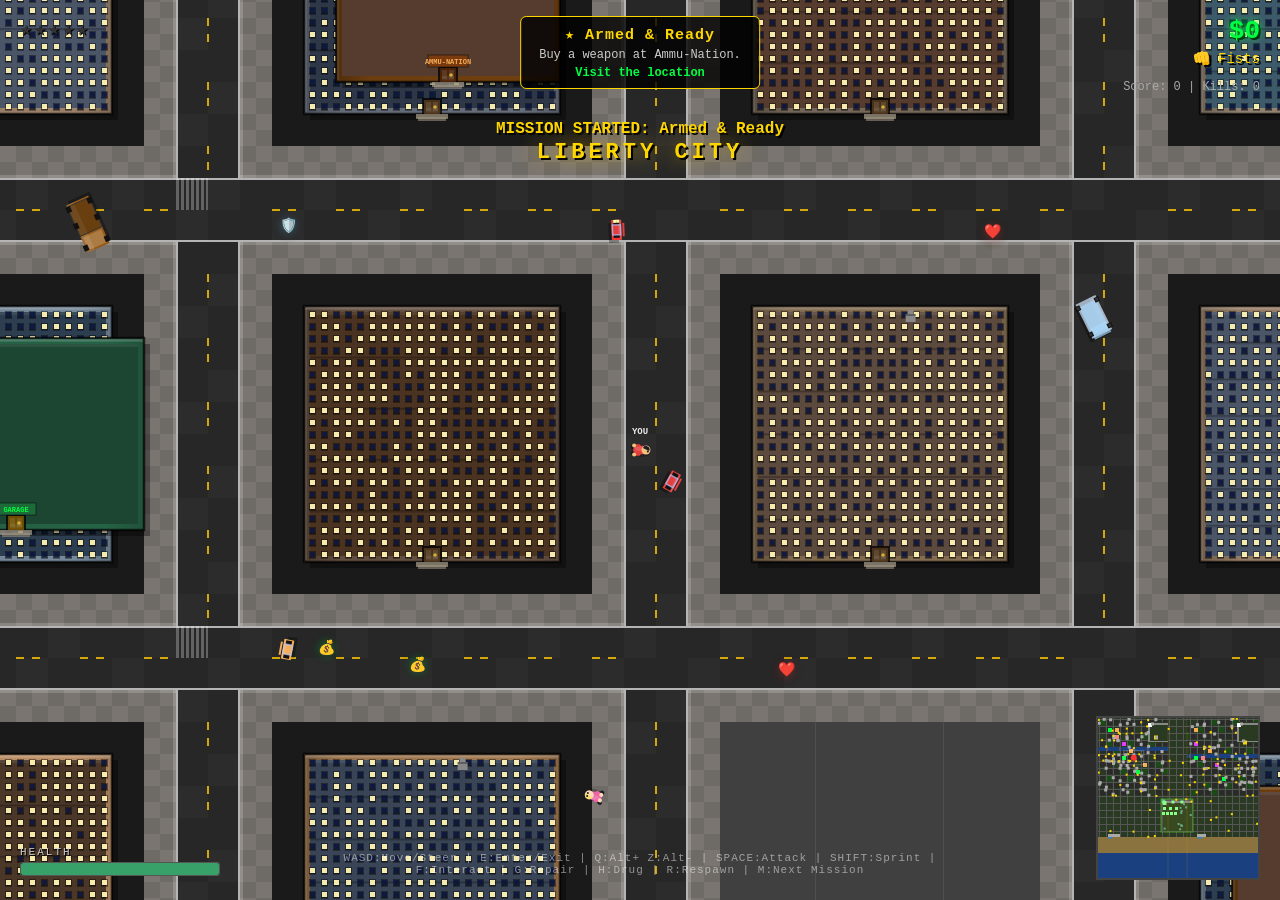
==== commit ef3ab566: "Major overhaul: 4x larger map, two cities, military base, missions Map & Layout: - Expanded map from" ====
--- a/gta-browser.html
+++ b/gta-browser.html
@@ -29,6 +29,11 @@
 #wasted-screen { position:fixed; top:0; left:0; width:100%; height:100%; background:rgba(139,0,0,0); display:flex; flex-direction:column; align-items:center; justify-content:center; pointer-events:none; transition:background 0.5s; }
 #wasted-text { color:#FF4444; font-size:72px; font-weight:bold; letter-spacing:8px; text-shadow:0 0 30px #ff0000; opacity:0; transition:opacity 0.5s; font-family:"Arial Black",sans-serif; }
 #wasted-sub { color:#fff; font-size:18px; margin-top:16px; opacity:0; transition:opacity 0.5s 0.5s; }
+#zone-label { position:absolute; top:140px; left:50%; transform:translateX(-50%); color:#FFD700; font-size:22px; font-weight:bold; text-shadow:2px 2px #000,0 0 20px rgba(255,200,0,0.8); opacity:0; transition:opacity 0.5s; pointer-events:none; letter-spacing:4px; }
+#mission-panel { position:absolute; top:16px; left:50%; transform:translateX(-50%); color:#fff; font-size:13px; background:rgba(0,0,0,0.82); padding:8px 18px; border-radius:6px; border:1px solid #FFD700; display:none; max-width:520px; text-align:center; }
+#mission-title { color:#FFD700; font-size:15px; font-weight:bold; margin-bottom:4px; letter-spacing:1px; }
+#mission-desc { color:#ccc; font-size:12px; }
+#mission-obj { color:#00FF41; font-size:12px; margin-top:4px; font-weight:bold; }
 </style>
 </head>
 <body>
@@ -44,7 +49,9 @@
   <div id="message"></div>
   <div id="notification"></div>
   <div id="loc-hint"></div>
-  <div id="controls-hint">WASD:Move/Steer | E:Enter/Exit | Q:Alt+ Z:Alt- | SPACE:Attack | SHIFT:Sprint | F:Interact | G:Repair | H:Drug | R:Respawn</div>
+  <div id="zone-label"></div>
+  <div id="mission-panel"><div id="mission-title"></div><div id="mission-desc"></div><div id="mission-obj"></div></div>
+  <div id="controls-hint">WASD:Move/Steer | E:Enter/Exit | Q:Alt+ Z:Alt- | SPACE:Attack | SHIFT:Sprint | F:Interact | G:Repair | H:Drug | R:Respawn | M:Next Mission</div>
   <div id="altitude-bar" style="position:absolute;top:16px;left:50%;transform:translateX(-50%);color:#adf;font-size:13px;font-weight:bold;text-shadow:1px 1px #000;display:none;background:rgba(0,0,0,0.55);padding:4px 14px;border-radius:6px;letter-spacing:1px;"></div>
 </div>
 <div id="wasted-screen"><div id="wasted-text">WASTED</div><div id="wasted-sub">Press R to Respawn</div></div>
@@ -54,9 +61,17 @@
 const canvas=document.getElementById('gc'),ctx=canvas.getContext('2d');
 const mmc=document.getElementById('minimap'),mmx=mmc.getContext('2d');
 canvas.width=window.innerWidth; canvas.height=window.innerHeight;
-const TS=32,MW=160,MH=180,CELL=14;
-const T_GRASS=0,T_ROAD=1,T_SW=2,T_BUILD=3,T_WATER=4,T_PARK=5,T_PARK2=6,T_BEACH=7,T_OCEAN=8,T_RUNWAY=9;
-const map=[],bldgs=[],roadPts=[],swPts=[],SPECIAL_LOCS=[];
+const TS=32,MW=320,MH=340,CELL=14;
+// Zone boundaries (in tiles)
+const CITY1_X2=140;  // City 1 (Liberty City) east edge
+const CITY2_X1=178;  // City 2 (Vice City) west edge
+const RURAL_Y=155;   // Rural area starts here (y tile)
+const MIL={x1:126,x2:190,y1:162,y2:228}; // Military base tile bounds
+const AP1={x1:100,x2:140,y1:8,y2:50};    // City 1 airport tile bounds
+const AP2={x1:278,x2:320,y1:8,y2:50};    // City 2 airport tile bounds
+const BEACH_Y=238,OCEAN_Y=270;
+const T_GRASS=0,T_ROAD=1,T_SW=2,T_BUILD=3,T_WATER=4,T_PARK=5,T_PARK2=6,T_BEACH=7,T_OCEAN=8,T_RUNWAY=9,T_MIL=10;
+const map=[],bldgs=[],roadPts=[],swPts=[],city1RoadPts=[],city2RoadPts=[],SPECIAL_LOCS=[];
 const BWALL=['#8B7355','#A0856C','#6B7280','#7C6D5E','#9B8B7A','#C4956A','#A67C52','#8A9BA8','#7B8FA1','#6B5545'];
 const BROOF=['#5C4A3E','#4A5568','#2D3748','#553C2E','#3D5A6B','#4A3728','#394556','#5A4A3A','#2C3E50','#4A3320'];
 const CAR_COLS=['#E53E3E','#3182CE','#38A169','#D69E2E','#805AD5','#DD6B20','#E2E8F0','#FC8181','#F6AD55','#B7791F'];
@@ -64,16 +79,22 @@
 const SHIRT_COLS=['#E53E3E','#3182CE','#38A169','#805AD5','#DD6B20','#2D3748','#E2E8F0','#ED64A6','#ECC94B','#00B5D8','#F56500','#1A202C'];
 const PANTS_COLS=['#2D3748','#1A365D','#1C4532','#44337A','#742A2A','#234E52','#000','#4A5568','#744210'];
 const HAIR_COLS=['#1A202C','#744210','#B7791F','#E53E3E','#805AD5','#F6E05E','#A0AEC0','#276749'];
+const SPORTS_COLS=['#FF0044','#FFCC00','#00FFAA','#FF6600','#CC00FF','#00CCFF','#FF3388'];
 const VEH_CFG={
-  car:   {w:32,h:18,mxS:4.2,acc:0.16,fr:0.93,trn:0.055,hp:200,name:'Car',   cols:CAR_COLS,sell:1200},
-  van:   {w:38,h:22,mxS:3.0,acc:0.11,fr:0.92,trn:0.042,hp:320,name:'Van',   cols:['#4A5568','#718096','#E2E8F0','#A0AEC0','#2D3748'],sell:1800},
-  truck: {w:52,h:24,mxS:2.2,acc:0.07,fr:0.90,trn:0.032,hp:600,name:'Truck', cols:['#744210','#975A16','#B7791F','#C05621','#D69E2E'],sell:3500},
-  bike:  {w:20,h:10,mxS:5.8,acc:0.24,fr:0.95,trn:0.10, hp:80, name:'Bike',  cols:['#E53E3E','#1A202C','#F6AD55','#805AD5','#3182CE'],sell:900},
-  heli:  {w:44,h:28,mxS:5.0,acc:0.0, fr:0.96,trn:0.07, hp:300,name:'Heli',  cols:['#2D3748','#4A5568','#718096'],flies:true,sell:18000},
-  plane: {w:64,h:18,mxS:9.0,acc:0.22,fr:0.99,trn:0.025,hp:400,name:'Plane', cols:['#E2E8F0','#CBD5E0','#A0AEC0'],flies:true,sell:30000},
-  boat:  {w:38,h:16,mxS:3.8,acc:0.14,fr:0.91,trn:0.06, hp:180,name:'Boat',  cols:['#2B6CB0','#3182CE','#F6AD55','#DD6B20'],floats:true,sell:5000},
-  police:{w:32,h:18,mxS:4.8,acc:0.22,fr:0.93,trn:0.07, hp:280,name:'Police',cols:['#0f2b5a'],isPol:true,sell:0},
-  polheli:{w:44,h:28,mxS:5.5,acc:0.20,fr:0.96,trn:0.07,hp:350,name:'PolHeli',cols:['#0f2b5a'],flies:true,isPol:true,sell:0},
+  car:    {w:32,h:18,mxS:4.2, acc:0.16,fr:0.93,trn:0.055,hp:200, name:'Car',    cols:CAR_COLS,sell:1200},
+  van:    {w:38,h:22,mxS:3.0, acc:0.11,fr:0.92,trn:0.042,hp:320, name:'Van',    cols:['#4A5568','#718096','#E2E8F0','#A0AEC0','#2D3748'],sell:1800},
+  truck:  {w:52,h:24,mxS:2.2, acc:0.07,fr:0.90,trn:0.032,hp:600, name:'Truck',  cols:['#744210','#975A16','#B7791F','#C05621','#D69E2E'],sell:3500},
+  bike:   {w:20,h:10,mxS:5.8, acc:0.24,fr:0.95,trn:0.10, hp:80,  name:'Bike',   cols:['#E53E3E','#1A202C','#F6AD55','#805AD5','#3182CE'],sell:900},
+  heli:   {w:44,h:28,mxS:5.0, acc:0.0, fr:0.96,trn:0.07, hp:300, name:'Heli',   cols:['#2D3748','#4A5568','#718096'],flies:true,sell:18000},
+  plane:  {w:64,h:18,mxS:9.0, acc:0.22,fr:0.99,trn:0.025,hp:400, name:'Plane',  cols:['#E2E8F0','#CBD5E0','#A0AEC0'],flies:true,sell:30000},
+  boat:   {w:38,h:16,mxS:3.8, acc:0.14,fr:0.91,trn:0.06, hp:180, name:'Boat',   cols:['#2B6CB0','#3182CE','#F6AD55','#DD6B20'],floats:true,sell:5000},
+  police: {w:32,h:18,mxS:4.8, acc:0.22,fr:0.93,trn:0.07, hp:280, name:'Police', cols:['#0f2b5a'],isPol:true,sell:0},
+  polheli:{w:44,h:28,mxS:5.5, acc:0.20,fr:0.96,trn:0.07, hp:350, name:'PolHeli',cols:['#0f2b5a'],flies:true,isPol:true,sell:0},
+  sports: {w:30,h:15,mxS:7.5, acc:0.30,fr:0.96,trn:0.075,hp:140, name:'Sports', cols:SPORTS_COLS,sell:45000},
+  muscle: {w:36,h:19,mxS:6.0, acc:0.25,fr:0.94,trn:0.060,hp:220, name:'Muscle', cols:['#CC2200','#332200','#220044','#004422'],sell:25000},
+  tank:   {w:56,h:30,mxS:1.6, acc:0.05,fr:0.88,trn:0.022,hp:3000,name:'Tank',   cols:['#4a5a30'],isMil:true,sell:0,hasCannon:true},
+  f16:    {w:60,h:16,mxS:13.0,acc:0.40,fr:0.995,trn:0.018,hp:600,name:'F-16',   cols:['#8a9a70'],flies:true,isMil:true,sell:0,hasRockets:true},
+  miljeep:{w:34,h:18,mxS:3.8, acc:0.14,fr:0.91,trn:0.058,hp:380, name:'MilJeep',cols:['#4a5a30'],isMil:true,sell:0},
 };
 const WALK_CYCLE=[];
 for(let f=0;f<10;f++){const t=f/10*Math.PI*2;WALK_CYCLE.push([Math.sin(t)*0.55,Math.sin(t+Math.PI)*0.55,Math.sin(t+Math.PI)*0.32,Math.sin(t)*0.32]);}
@@ -97,6 +118,8 @@
   else if(type==='cash'){const o=ac.createOscillator();o.type='triangle';o.frequency.setValueAtTime(1000,t);o.frequency.setValueAtTime(1200,t+0.05);g.gain.setValueAtTime(0.3,t);g.gain.exponentialRampToValueAtTime(0.001,t+0.2);o.connect(g);o.start(t);o.stop(t+0.2);}
   else if(type==='repair'){mk(80,'square',0.35,0.2);}
   else if(type==='club'){const o=ac.createOscillator();o.type='sine';o.frequency.setValueAtTime(60,t);g.gain.setValueAtTime(0.35,t);g.gain.exponentialRampToValueAtTime(0.001,t+0.2);o.connect(g);o.start(t);o.stop(t+0.2);}
+  else if(type==='rocket'){const buf=ac.createBuffer(1,ac.sampleRate*0.5,ac.sampleRate);const d=buf.getChannelData(0);for(let i=0;i<d.length;i++)d[i]=(Math.random()*2-1)*(1-i/d.length*0.6);const src=ac.createBufferSource();src.buffer=buf;src.connect(g);g.gain.setValueAtTime(0.8,t);g.gain.exponentialRampToValueAtTime(0.001,t+0.5);src.start(t);src.stop(t+0.5);}
+  else if(type==='cannon'){const buf=ac.createBuffer(1,ac.sampleRate*0.9,ac.sampleRate);const d=buf.getChannelData(0);for(let i=0;i<d.length;i++)d[i]=(Math.random()*2-1)*(1-i/d.length*0.5);const src=ac.createBufferSource();src.buffer=buf;const flt=ac.createBiquadFilter();flt.type='lowpass';flt.frequency.value=180;src.connect(flt);flt.connect(g);g.gain.setValueAtTime(1.4,t);g.gain.exponentialRampToValueAtTime(0.001,t+0.9);src.start(t);src.stop(t+0.9);}
   }catch(e){}
 }
 
@@ -106,12 +129,16 @@
 const clamp=(v,a,b)=>Math.max(a,Math.min(b,v));
 const dst=(a,b)=>Math.hypot(a.x-b.x,a.y-b.y);
 function tileAt(px,py){const tx=px/TS|0,ty=py/TS|0;if(tx<0||ty<0||tx>=MW||ty>=MH)return T_GRASS;return map[ty]?.[tx]??T_GRASS;}
-function drivable(px,py){const t=tileAt(px,py);return t===T_ROAD||t===T_SW||t===T_PARK2||t===T_RUNWAY||t===T_BEACH;}
-function npcDrivable(px,py){const t=tileAt(px,py);return t===T_ROAD||t===T_PARK2||t===T_RUNWAY;}
+function drivable(px,py){const t=tileAt(px,py);return t===T_ROAD||t===T_SW||t===T_PARK2||t===T_RUNWAY||t===T_BEACH||t===T_MIL;}
+function npcDrivable(px,py){const t=tileAt(px,py);return t===T_ROAD||t===T_PARK2||t===T_RUNWAY||t===T_MIL;}
 function walkable(px,py){const t=tileAt(px,py);return t!==T_BUILD&&t!==T_WATER&&t!==T_OCEAN;}
-function pedWalkable(px,py){const t=tileAt(px,py);return t===T_SW||t===T_GRASS||t===T_PARK||t===T_PARK2||t===T_BEACH;}
+function pedWalkable(px,py){const t=tileAt(px,py);return t===T_SW||t===T_GRASS||t===T_PARK||t===T_PARK2||t===T_BEACH||t===T_MIL;}
 function onWater(px,py){const t=tileAt(px,py);return t===T_OCEAN||t===T_WATER;}
 function randRoad(){return roadPts[RI(0,roadPts.length-1)]||{x:1200,y:1200};}
+function randCity1Road(){return city1RoadPts.length?city1RoadPts[RI(0,city1RoadPts.length-1)]:randRoad();}
+function randCity2Road(){return city2RoadPts.length?city2RoadPts[RI(0,city2RoadPts.length-1)]:randRoad();}
+function inCity2Zone(){return G.player&&G.player.x>CITY2_X1*TS&&G.player.y<RURAL_Y*TS;}
+function inMilBase(){return G.player&&G.player.x>MIL.x1*TS&&G.player.x<MIL.x2*TS&&G.player.y>MIL.y1*TS&&G.player.y<MIL.y2*TS;}
 function nrm(x,y){const l=Math.hypot(x,y)||1;return{x:x/l,y:y/l};}
 function addExplosion(x,y){
   for(let i=0;i<55;i++){const a=R(0,Math.PI*2),s=R(1.5,6);G.particles.push(new Particle(x,y,Math.cos(a)*s,Math.sin(a)*s,i<35?'hsl('+(RI(0,40))+',100%,'+(RI(45,65))+'%)':'#888',R(400,900),R(3,9)));}
@@ -121,8 +148,10 @@
 function showLocHint(msg){const el=document.getElementById('loc-hint');el.innerHTML=msg;el.style.opacity=1;}
 function hideLocHint(){document.getElementById('loc-hint').style.opacity=0;}
 function addMoney(n){G.money+=n;document.getElementById('money').textContent='$'+G.money;}
-function randAppearance(isCop=false){
-  return{skin:SKIN_TONES[RI(0,SKIN_TONES.length-1)],shirt:isCop?'#1E3A8A':SHIRT_COLS[RI(0,SHIRT_COLS.length-1)],pants:isCop?'#1A365D':PANTS_COLS[RI(0,PANTS_COLS.length-1)],hair:HAIR_COLS[RI(0,HAIR_COLS.length-1)]};
+function randAppearance(isCop=false,isMil=false){
+  const skin=SKIN_TONES[RI(0,SKIN_TONES.length-1)];
+  if(isMil)return{skin,shirt:'#4a5a30',pants:'#3a4a20',hair:HAIR_COLS[RI(0,HAIR_COLS.length-1)]};
+  return{skin,shirt:isCop?'#1E3A8A':SHIRT_COLS[RI(0,SHIRT_COLS.length-1)],pants:isCop?'#1A365D':PANTS_COLS[RI(0,PANTS_COLS.length-1)],hair:HAIR_COLS[RI(0,HAIR_COLS.length-1)]};
 }
 
 // Map generation
@@ -130,10 +159,38 @@
   for(let y=0;y<MH;y++){
     map[y]=[];
     for(let x=0;x<MW;x++){
-      if(y>=148){map[y][x]=T_OCEAN;continue;}
-      if(y>=136){map[y][x]=T_BEACH;continue;}
-      if(x>=104&&y<=55){map[y][x]=genAirportTile(x,y);continue;}
-      if(y>=58&&y<=64){map[y][x]=T_WATER;continue;}
+      // Ocean at bottom
+      if(y>=OCEAN_Y){map[y][x]=T_OCEAN;continue;}
+      // Beach strip
+      if(y>=BEACH_Y){map[y][x]=T_BEACH;continue;}
+      // Airport 1 (City 1, top-right of city 1)
+      if(x>=AP1.x1&&x<AP1.x2&&y>=AP1.y1&&y<AP1.y2){map[y][x]=genAirportTile(x,y,AP1,1);continue;}
+      // Airport 2 (City 2, top-right of city 2)
+      if(x>=AP2.x1&&x<AP2.x2&&y>=AP2.y1&&y<AP2.y2){map[y][x]=genAirportTile(x,y,AP2,2);continue;}
+      // Military base
+      if(x>=MIL.x1&&x<MIL.x2&&y>=MIL.y1&&y<MIL.y2){map[y][x]=genMilTile(x,y);continue;}
+      // Rural area (below both cities but above beach)
+      if(y>=RURAL_Y&&y<BEACH_Y){
+        // Rural uses same CELL grid but no buildings — just grass, roads, and sidewalks
+        const cx=x%CELL,cy=y%CELL;
+        if(cx===1||cx===2||cy===1||cy===2)map[y][x]=T_ROAD;
+        else if(cx===0||cx===3||cy===0||cy===3)map[y][x]=T_SW;
+        else map[y][x]=T_GRASS;
+        continue;
+      }
+      // Highway corridor between cities (no buildings)
+      if(x>=CITY1_X2&&x<CITY2_X1&&y<RURAL_Y){
+        const cx=x%CELL,cy=y%CELL;
+        if(cx===1||cx===2||cy===1||cy===2)map[y][x]=T_ROAD;
+        else if(cx===0||cx===3||cy===0||cy===3)map[y][x]=T_SW;
+        else map[y][x]=T_GRASS;
+        continue;
+      }
+      // City 1 river (Liberty City)
+      if(y>=58&&y<=64&&x<CITY1_X2){map[y][x]=T_WATER;continue;}
+      // City 2 river (Vice City)
+      if(y>=72&&y<=78&&x>=CITY2_X1){map[y][x]=T_WATER;continue;}
+      // Standard city cell grid (city 1 and city 2)
       const cx=x%CELL,cy=y%CELL;
       const bx=Math.floor(x/CELL),by=Math.floor(y/CELL);
       const bs=(bx*7+by*13)%22;
@@ -144,89 +201,167 @@
       else map[y][x]=T_BUILD;
     }
   }
-  // River bridges
+  // City 1 river bridges
   for(let y=58;y<=64;y++){
-    [15,16,17,18,42,43,44,45,70,71,72,73,98,99,100,101].forEach(bx=>{if(bx<MW)map[y][bx]=T_ROAD;});
+    [15,16,17,18,42,43,44,45,70,71,72,73,98,99,100,101].forEach(bx=>{if(bx<CITY1_X2)map[y][bx]=T_ROAD;});
+  }
+  // City 2 river bridges
+  for(let y=72;y<=78;y++){
+    [182,183,184,185,210,211,212,213,238,239,240,241,266,267,268,269,294,295,296,297].forEach(bx=>{if(bx<MW)map[y][bx]=T_ROAD;});
   }
   // Beach road access
-  for(let x=0;x<104;x++){const cx=x%CELL;if(cx===1||cx===2){map[133][x]=T_ROAD;map[134][x]=T_ROAD;}}
-  // Road points
+  for(let x=0;x<CITY1_X2;x++){const cx=x%CELL;if(cx===1||cx===2){if(BEACH_Y+2<MH)map[BEACH_Y-3][x]=T_ROAD;}}
+  for(let x=CITY2_X1;x<MW;x++){const cx=x%CELL;if(cx===1||cx===2){if(BEACH_Y+2<MH)map[BEACH_Y-3][x]=T_ROAD;}}
+  // Road points — split into city zones
   for(let y=1;y<MH-1;y++)for(let x=1;x<MW-1;x++){
-    if(map[y][x]===T_ROAD)roadPts.push({x:x*TS+TS/2,y:y*TS+TS/2});
+    if(map[y][x]===T_ROAD){
+      const pt={x:x*TS+TS/2,y:y*TS+TS/2};
+      roadPts.push(pt);
+      if(x<CITY1_X2&&y<RURAL_Y)city1RoadPts.push(pt);
+      if(x>=CITY2_X1&&y<RURAL_Y)city2RoadPts.push(pt);
+    }
     if(map[y][x]===T_SW)swPts.push({x:x*TS+TS/2,y:y*TS+TS/2});
   }
-  // City buildings
-  for(let by2=0;by2<Math.floor(MH/CELL);by2++){
-    for(let bx2=0;bx2<Math.floor(MW/CELL);bx2++){
+  // City 1 buildings
+  for(let by2=0;by2<Math.floor(RURAL_Y/CELL);by2++){
+    for(let bx2=0;bx2<Math.floor(CITY1_X2/CELL);bx2++){
       const tX=bx2*CELL+4,tY=by2*CELL+4;
-      if(tX>=104&&tY<=4)continue;
-      if(tY>=136)continue;
+      if(tX>=AP1.x1&&tY<AP1.y2)continue;
       const bs=(bx2*7+by2*13)%22;
-      if(bs>=5)genBuilding(tX,tY,10,10,bx2,by2);
-    }
-  }
-  // Airport terminal
+      if(bs>=5)genBuilding(tX,tY,10,10,bx2,by2,false);
+    }
+  }
+  // City 2 buildings (vice city style)
+  for(let by2=0;by2<Math.floor(RURAL_Y/CELL);by2++){
+    for(let bx2=Math.ceil(CITY2_X1/CELL);bx2<Math.floor(MW/CELL);bx2++){
+      const tX=bx2*CELL+4,tY=by2*CELL+4;
+      if(tX>=AP2.x1&&tY<AP2.y2)continue;
+      const bs=(bx2*7+by2*13)%22;
+      if(bs>=5)genBuilding(tX,tY,10,10,bx2,by2,true);
+    }
+  }
+  // City 1 airport terminal & hangars
   bldgs.push({x:110*TS,y:20*TS,w:18*TS,h:12*TS,wall:'#4A5568',roof:'#2D3748',floors:2,wsX:[],wsY:[],winW:[],sz:4,special:'airport'});
   for(let wx=110*TS+10;wx<128*TS-10;wx+=12)for(let wy=20*TS+10;wy<32*TS-10;wy+=12){const b=bldgs[bldgs.length-1];b.wsX.push(wx);b.wsY.push(wy);b.winW.push(Math.random()>0.3);}
-  // Hangars
-  for(let i=0;i<3;i++){
-    bldgs.push({x:(130+i*8)*TS,y:18*TS,w:7*TS,h:10*TS,wall:'#718096',roof:'#4A5568',floors:1,wsX:[],wsY:[],winW:[],sz:4,special:'hangar'});
-  }
+  for(let i=0;i<3;i++)bldgs.push({x:(130+i*8)*TS,y:18*TS,w:7*TS,h:10*TS,wall:'#718096',roof:'#4A5568',floors:1,wsX:[],wsY:[],winW:[],sz:4,special:'hangar'});
+  // City 2 airport terminal & hangars
+  bldgs.push({x:285*TS,y:20*TS,w:16*TS,h:11*TS,wall:'#E07040',roof:'#B04020',floors:2,wsX:[],wsY:[],winW:[],sz:4,special:'airport2'});
+  for(let wx=285*TS+10;wx<301*TS-10;wx+=12)for(let wy=20*TS+10;wy<31*TS-10;wy+=12){const b=bldgs[bldgs.length-1];b.wsX.push(wx);b.wsY.push(wy);b.winW.push(Math.random()>0.3);}
+  for(let i=0;i<2;i++)bldgs.push({x:(304+i*8)*TS,y:18*TS,w:7*TS,h:9*TS,wall:'#C08040',roof:'#804020',floors:1,wsX:[],wsY:[],winW:[],sz:4,special:'hangar'});
+  // Military base structures
+  bldgs.push({x:(MIL.x1+4)*TS,y:(MIL.y1+12)*TS,w:12*TS,h:14*TS,wall:'#4a5a30',roof:'#3a4a22',floors:1,wsX:[],wsY:[],winW:[],sz:4,special:'milhangar'});
+  bldgs.push({x:(MIL.x2-16)*TS,y:(MIL.y1+12)*TS,w:12*TS,h:10*TS,wall:'#4a5a30',roof:'#3a4a22',floors:2,wsX:[],wsY:[],winW:[],sz:4,special:'milbarracks'});
+  bldgs.push({x:(MIL.x1+4)*TS,y:(MIL.y2-18)*TS,w:10*TS,h:10*TS,wall:'#4a5a30',roof:'#3a4a22',floors:1,wsX:[],wsY:[],winW:[],sz:4,special:'milstore'});
   placeSpecialLocs();
 }
 
-function genAirportTile(x,y){
-  if(y>=9&&y<=12)return T_RUNWAY;
-  if(y>=40&&y<=43)return T_RUNWAY;
-  if(x>=104&&x<=108&&y>=9&&y<=43)return T_RUNWAY;
-  if(x>=108&&x<=158&&y>=14&&y<=38&&!(x>=130&&y>=18&&y<=28))return T_PARK2;
+function genAirportTile(x,y,ap,apId){
+  const rx=x-ap.x1, ry=y-ap.y1;
+  // Main runway (horizontal)
+  if(ry>=2&&ry<=4)return T_RUNWAY;
+  if(ry>=ap.y2-ap.y1-5&&ry<=ap.y2-ap.y1-3)return T_RUNWAY;
+  // Connecting taxiway (vertical strip)
+  if(rx<=3&&ry>=2&&ry<=ap.y2-ap.y1-3)return T_RUNWAY;
+  // Apron (parking area)
   return T_PARK2;
 }
 
-function genBuilding(tx,ty,bw,bh,bx,by){
+function genMilTile(x,y){
+  const rx=x-MIL.x1, ry=y-MIL.y1;
+  const rw=MIL.x2-MIL.x1, rh=MIL.y2-MIL.y1;
+  // Perimeter road
+  if(rx<=2||rx>=rw-3||ry<=2||ry>=rh-3)return T_ROAD;
+  // F-16 runway strip
+  if(ry>=4&&ry<=6)return T_RUNWAY;
+  // Interior military pavement
+  return T_MIL;
+}
+
+// Vice-city neon wall palettes
+const BWALL_V=['#8B2355','#A02060','#6B0080','#7C1D6E','#9B0B5A','#C41552','#602080','#8A1090','#701060','#500055'];
+const BROOF_V=['#3C0A2E','#2A0538','#1D0748','#350C2E','#2D0A4B','#4A0728','#290956','#3A0A2A','#1C0E40','#3A0320'];
+
+function genBuilding(tx,ty,bw,bh,bx,by,isVice=false){
   const seed=(bx*31+by*37);
-  const wallC=BWALL[seed%BWALL.length],roofC=BROOF[seed%BROOF.length];
-  const pad=1,floors=2+(seed%5);
+  const wallC=isVice?BWALL_V[seed%BWALL_V.length]:BWALL[seed%BWALL.length];
+  const roofC=isVice?BROOF_V[seed%BROOF_V.length]:BROOF[seed%BROOF.length];
+  const pad=1,floors=2+(seed%6);
   const wx=tx+pad,wy=ty+pad,ww=bw-pad*2,wh=bh-pad*2;
   if(ww<2||wh<2)return;
   const wsX=[],wsY=[],winW=[];
-  const sz=4;
-  for(let wy2=wy*TS+8;wy2<(wy+wh)*TS-8;wy2+=sz+8)
-    for(let wx2=wx*TS+8;wx2<(wx+ww)*TS-8;wx2+=sz+8){wsX.push(wx2);wsY.push(wy2);winW.push(Math.random()>0.35);}
-  bldgs.push({x:wx*TS,y:wy*TS,w:ww*TS,h:wh*TS,wall:wallC,roof:roofC,floors,wsX,wsY,winW,sz});
+  const sz=5;
+  for(let wy2=wy*TS+6;wy2<(wy+wh)*TS-6;wy2+=sz+7)
+    for(let wx2=wx*TS+6;wx2<(wx+ww)*TS-6;wx2+=sz+7){wsX.push(wx2);wsY.push(wy2);winW.push(Math.random()>0.3);}
+  // Mark vice city buildings
+  bldgs.push({x:wx*TS,y:wy*TS,w:ww*TS,h:wh*TS,wall:wallC,roof:roofC,floors,wsX,wsY,winW,sz,isVice});
 }
 
 function placeSpecialLocs(){
-  // Garages
-  [[20,8],[48,70],[75,90]].forEach(([tx,ty])=>{
+  // ── CITY 1 (Liberty City) ──
+  // All positions use bx*14+6 pattern so they land on valid building tiles (never on roads/sidewalks)
+  // Garages (city 1) - [tx=bx*14+6, ty=by*14+6]
+  [[20,20],[48,76],[76,104]].forEach(([tx,ty])=>{
     const x=tx*TS,y=ty*TS,w=8*TS,h=6*TS;
     bldgs.push({x,y,w,h,wall:'#276749',roof:'#1C4532',floors:1,wsX:[],wsY:[],winW:[],sz:4,special:'garage'});
     SPECIAL_LOCS.push({type:'garage',x,y,w,h,label:"JAKE'S GARAGE &mdash; <b>F</b>: Sell Vehicle &nbsp;|&nbsp; <b>G</b>: Repair"});
   });
-  // Nightclubs
-  [[35,25],[60,85]].forEach(([tx,ty])=>{
-    const x=tx*TS,y=ty*TS,w=10*TS,h=8*TS;
+  // Nightclub (city 1) - ONE only
+  {const tx=34,ty=34,x=tx*TS,y=ty*TS,w=10*TS,h=8*TS;
     bldgs.push({x,y,w,h,wall:'#44337A',roof:'#322659',floors:2,wsX:[],wsY:[],winW:[],sz:4,special:'club',isClub:true});
-    SPECIAL_LOCS.push({type:'nightclub',x,y,w,h,label:"NEON CLUB &mdash; <b>F</b>: Enter ($50) &mdash; Heals 30hp &amp; Speed Boost"});
-  });
-  // Drug dens (last one on far side of town)
-  [[15,40],[55,30],[130,100]].forEach(([tx,ty])=>{
-    const x=tx*TS,y=ty*TS,w=6*TS,h=6*TS;
+    SPECIAL_LOCS.push({type:'nightclub',x,y,w,h,label:"NEON CLUB &mdash; <b>F</b>: Enter ($50) &mdash; Heals 30hp &amp; Speed Boost"});}
+  // Drug Den (city 1) - ONE only, placed well clear of roads
+  {const tx=48,ty=48,x=tx*TS,y=ty*TS,w=6*TS,h=6*TS;
     bldgs.push({x,y,w,h,wall:'#1A202C',roof:'#0A0F0F',floors:1,wsX:[],wsY:[],winW:[],sz:4,special:'drugden'});
-    SPECIAL_LOCS.push({type:'drugden',x,y,w,h,label:"DRUG DEN &mdash; <b>F</b>:Speed($200) <b>G</b>:Power($200) <b>H</b>:Trippy($300)"});
-  });
-  // Gun shops
-  [[28,15],[65,55],[90,90]].forEach(([tx,ty])=>{
+    SPECIAL_LOCS.push({type:'drugden',x,y,w,h,label:"DRUG DEN &mdash; <b>F</b>:Speed($200) <b>G</b>:Power($200) <b>H</b>:Trippy($300)"});}
+  // Gun shops (city 1)
+  [[34,20],[62,62],[90,90]].forEach(([tx,ty])=>{
     const x=tx*TS,y=ty*TS,w=7*TS,h=6*TS;
     bldgs.push({x,y,w,h,wall:'#744210',roof:'#553C2E',floors:1,wsX:[],wsY:[],winW:[],sz:4,special:'gunshop'});
     SPECIAL_LOCS.push({type:'gunshop',x,y,w,h,label:"AMMU-NATION &mdash; <b>F</b>:Pistol($300) <b>G</b>:Shotgun($500) <b>H</b>:Uzi($700)"});
   });
-  // Boat dock
-  SPECIAL_LOCS.push({type:'boatdock',x:20*TS,y:140*TS,w:12*TS,h:8*TS,label:"BOAT DOCK &mdash; <b>F</b>: Spawn Boat"});
-  // Helipad
+  // City 1 Helipad & Airstrip
   SPECIAL_LOCS.push({type:'helipad',x:112*TS,y:35*TS,w:8*TS,h:8*TS,label:"HELIPAD &mdash; <b>F</b>: Spawn Helicopter"});
-  // Airstrip
-  SPECIAL_LOCS.push({type:'airstrip',x:104*TS,y:9*TS,w:54*TS,h:5*TS,label:"RUNWAY &mdash; <b>F</b>: Spawn Plane (needs speed to fly)"});
+  SPECIAL_LOCS.push({type:'airstrip',x:AP1.x1*TS,y:(AP1.y1+2)*TS,w:(AP1.x2-AP1.x1)*TS,h:3*TS,label:"CITY 1 RUNWAY &mdash; <b>F</b>: Spawn Plane"});
+  // Boat dock (south, near beach)
+  SPECIAL_LOCS.push({type:'boatdock',x:20*TS,y:(BEACH_Y-5)*TS,w:12*TS,h:6*TS,label:"BOAT DOCK &mdash; <b>F</b>: Spawn Boat"});
+
+  // ── CITY 2 (Vice City) ──
+  // Garages (city 2)
+  [[192,76],[248,118]].forEach(([tx,ty])=>{
+    const x=tx*TS,y=ty*TS,w=8*TS,h=6*TS;
+    bldgs.push({x,y,w,h,wall:'#B7791F',roof:'#744210',floors:1,wsX:[],wsY:[],winW:[],sz:4,special:'garage'});
+    SPECIAL_LOCS.push({type:'garage',x,y,w,h,label:"VICE GARAGE &mdash; <b>F</b>: Sell Vehicle &nbsp;|&nbsp; <b>G</b>: Repair"});
+  });
+  // Nightclub (city 2) — neon/vice style
+  {const tx=206,ty=76,x=tx*TS,y=ty*TS,w=10*TS,h=8*TS;
+    bldgs.push({x,y,w,h,wall:'#9B1B5A',roof:'#6B0050',floors:2,wsX:[],wsY:[],winW:[],sz:4,special:'club',isClub:true});
+    SPECIAL_LOCS.push({type:'nightclub',x,y,w,h,label:"VICE CLUB &mdash; <b>F</b>: Enter ($50) &mdash; Heals 30hp &amp; Speed Boost"});}
+  // Drug dens (city 2) — 2 dens
+  [[192,48],[234,90]].forEach(([tx,ty])=>{
+    const x=tx*TS,y=ty*TS,w=6*TS,h=6*TS;
+    bldgs.push({x,y,w,h,wall:'#2D0020',roof:'#1A000F',floors:1,wsX:[],wsY:[],winW:[],sz:4,special:'drugden'});
+    SPECIAL_LOCS.push({type:'drugden',x,y,w,h,label:"DRUG DEN &mdash; <b>F</b>:Speed($200) <b>G</b>:Power($200) <b>H</b>:Trippy($300)"});
+  });
+  // Gun shops (city 2)
+  [[192,20],[220,62]].forEach(([tx,ty])=>{
+    const x=tx*TS,y=ty*TS,w=7*TS,h=6*TS;
+    bldgs.push({x,y,w,h,wall:'#8B3010',roof:'#5C1A00',floors:1,wsX:[],wsY:[],winW:[],sz:4,special:'gunshop'});
+    SPECIAL_LOCS.push({type:'gunshop',x,y,w,h,label:"AMMU-NATION &mdash; <b>F</b>:Pistol($300) <b>G</b>:Shotgun($500) <b>H</b>:Uzi($700)"});
+  });
+  // City 2 Helipad & Airstrip
+  SPECIAL_LOCS.push({type:'helipad',x:290*TS,y:45*TS,w:8*TS,h:6*TS,label:"VICE HELIPAD &mdash; <b>F</b>: Spawn Helicopter"});
+  SPECIAL_LOCS.push({type:'airstrip',x:AP2.x1*TS,y:(AP2.y1+2)*TS,w:(AP2.x2-AP2.x1)*TS,h:3*TS,label:"VICE CITY RUNWAY &mdash; <b>F</b>: Spawn Plane"});
+  // Vice boat dock
+  SPECIAL_LOCS.push({type:'boatdock',x:200*TS,y:(BEACH_Y-5)*TS,w:12*TS,h:6*TS,label:"VICE BOAT DOCK &mdash; <b>F</b>: Spawn Boat"});
+
+  // ── MILITARY BASE ──
+  SPECIAL_LOCS.push({type:'milbase',x:MIL.x1*TS,y:MIL.y1*TS,w:(MIL.x2-MIL.x1)*TS,h:(MIL.y2-MIL.y1)*TS,label:"⚠ MILITARY BASE &mdash; Trespassers will be shot on sight!"});
+  SPECIAL_LOCS.push({type:'milairstrip',x:(MIL.x1+3)*TS,y:(MIL.y1+4)*TS,w:(MIL.x2-MIL.x1-6)*TS,h:3*TS,label:"MILITARY RUNWAY &mdash; <b>F</b>: Steal F-16 (if you dare)"});
+
+  // ── MISSIONS (giver markers) ──
+  MISSIONS_DATA.forEach((m,i)=>{
+    SPECIAL_LOCS.push({type:'mission_giver',missionId:m.id,x:m.giverTile[0]*TS,y:m.giverTile[1]*TS,w:3*TS,h:3*TS,label:'<b>★ MISSION: '+m.name+'</b> &mdash; '+m.desc+' &mdash; <b>F</b>: Accept ($'+m.reward+' reward)'});
+  });
 }
 
 // Entity base
@@ -245,9 +380,49 @@
     for(const e of G.entities){
       if(!e.alive||e===this.owner)continue;
       if(e instanceof Vehicle){if(dst(this,e)<(e.w||32)/2){e.hit(this.dmg,this);this.alive=false;return;}}
-      else if(e instanceof Ped||e instanceof CopOfficer){if(dst(this,e)<e.r+2){e.hit(this.dmg,this);this.alive=false;return;}}
+      else if(e instanceof Ped||e instanceof CopOfficer||e instanceof MilSoldier){if(dst(this,e)<e.r+2){e.hit(this.dmg,this);this.alive=false;return;}}
     }
     if(this.owner!==G.player&&dst(this,G.player)<G.player.r+2){G.player.hit(this.dmg,this);this.alive=false;}
+  }
+}
+
+// Rocket (fired by F-16s and tanks)
+class Rocket extends Entity{
+  constructor(x,y,angle,owner){
+    super(x,y);this.angle=angle;this.owner=owner;this.r=5;
+    this.spd=11;this.life=2400;
+    this.vx=Math.cos(angle)*this.spd;this.vy=Math.sin(angle)*this.spd;
+    this._ex=false;
+  }
+  update(dt){
+    this.x+=this.vx;this.y+=this.vy;this.life-=dt;
+    // Exhaust trail
+    if(Math.random()<0.7)G.particles.push(new Particle(this.x-this.vx*2,this.y-this.vy*2,R(-0.4,0.4),R(-0.4,0.4),'rgba(255,160,30,0.9)',180,R(3,6)));
+    if(Math.random()<0.4)G.particles.push(new Particle(this.x,this.y,R(-0.3,0.3),R(-0.3,0.3),'#888',280,R(2,5)));
+    const t=tileAt(this.x,this.y);
+    if(this.life<=0||t===T_BUILD||t===T_MIL){this.explode();return;}
+    for(const e of G.entities){
+      if(!e.alive||e===this.owner)continue;
+      if(e instanceof Vehicle&&dst(this,e)<(e.w||32)/2+14){this.explode();return;}
+      if((e instanceof Ped||e instanceof CopOfficer||e instanceof MilSoldier)&&dst(this,e)<24){this.explode();return;}
+    }
+    if(this.owner!==G.player&&dst(this,G.player)<24&&!G.player.inCar){this.explode();}
+    if(this.owner!==G.player&&G.player.inCar&&dst(this,G.player.inCar)<(G.player.inCar.w||32)/2+14){this.explode();}
+  }
+  explode(){
+    if(this._ex)return;this._ex=true;
+    addExplosion(this.x,this.y);G.shake=600;sound('rocket');
+    for(const e of G.entities){
+      if(!e.alive)continue;
+      const d=dst(this,e);
+      if(d<140){
+        if(e instanceof Vehicle)e.hit(200,this);
+        else if(e instanceof Ped||e instanceof CopOfficer||e instanceof MilSoldier){if(e.hit)e.hit(120,this);}
+      }
+    }
+    if(dst(this,G.player)<140&&!G.player.inCar)G.player.hit(100,this);
+    if(G.player.inCar&&dst(this,G.player.inCar)<140)G.player.inCar.hit(200,this);
+    this.alive=false;
   }
 }
 
@@ -433,7 +608,7 @@
   hit(dmg,src){
     this.hp-=dmg;
     for(let i=0;i<4;i++)G.particles.push(new Particle(this.x,this.y,R(-2,2),R(-2,0),'#e53e3e',300,3));
-    if(this.hp<=0){const m=RI(10,120);addMoney(m);notify('+$'+m);this.alive=false;if(src===G.player||src instanceof Bullet&&src.owner===G.player){G.kills++;G.wanted=Math.min(5,G.wanted+2);G.wantedT=0;}}
+    if(this.hp<=0){const m=RI(10,120);addMoney(m);notify('+$'+m);this.alive=false;if(src===G.player||src instanceof Bullet&&src.owner===G.player){G.kills++;G.wanted=Math.min(5,G.wanted+2);G.wantedT=0;if(G.mission&&G.mission.type==='kill'){const inC2=this.x>CITY2_X1*TS;const inC1=this.x<CITY1_X2*TS;if(G.mission.area==='city2'&&inC2){G.mission.progress++;checkMission();}else if(G.mission.area==='city1'&&inC1){G.mission.progress++;checkMission();}else if(!G.mission.area){G.mission.progress++;checkMission();}}updateMissionObj();}}
   }
 }
 
@@ -464,6 +639,58 @@
     this.hp-=dmg;this.stun=200;
     for(let i=0;i<4;i++)G.particles.push(new Particle(this.x,this.y,R(-2,2),R(-2,0),'#4444ff',300,3));
     if(this.hp<=0){this.alive=false;if(src===G.player||src instanceof Bullet&&src.owner===G.player){G.wanted=Math.min(5,G.wanted+3);G.wantedT=0;}}
+  }
+}
+
+// Military Soldier — patrols military base, attacks on sight
+class MilSoldier extends Entity{
+  constructor(x,y){
+    super(x,y);this.r=9;this.spd=2.4;this.hp=80;
+    this.appearance=randAppearance(false,true);
+    this.walkFrame=RI(0,9);this.angle=R(0,Math.PI*2);
+    this.atkT=0;this.shootT=0;this.stun=0;this.patrolT=R(1000,3000);
+    this.patrolAngle=R(0,Math.PI*2);this.isMil=true;
+  }
+  update(dt){
+    if(this.stun>0){this.stun-=dt;return;}
+    const d=dst(this,G.player);
+    // Become hostile if player enters base without clearance
+    const hostile=inMilBase()&&(G.player.x>0);
+    if(d>500){return;}
+    if(hostile||d<300){
+      const dx=G.player.x-this.x,dy=G.player.y-this.y;
+      this.angle=Math.atan2(dy,dx);
+      if(d>50){const nx=this.x+Math.cos(this.angle)*this.spd,ny=this.y+Math.sin(this.angle)*this.spd;if(walkable(nx,ny)){this.x=nx;this.y=ny;}}
+      if(Math.random()<0.2)this.walkFrame=(this.walkFrame+1)%10;
+      this.atkT-=dt;
+      if(d<42&&this.atkT<=0){G.player.hit(12,this);this.atkT=400;}
+      this.shootT-=dt;
+      if(d>42&&d<320&&this.shootT<=0){
+        G.entities.push(new Bullet(this.x,this.y,this.angle+R(-0.07,0.07),28,this));
+        sound('shoot');this.shootT=R(700,1400);
+      }
+    } else {
+      // Patrol
+      this.patrolT-=dt;
+      if(this.patrolT<=0){this.patrolT=R(800,2500);this.patrolAngle=R(0,Math.PI*2);}
+      const nx=this.x+Math.cos(this.patrolAngle)*this.spd*0.7,ny=this.y+Math.sin(this.patrolAngle)*this.spd*0.7;
+      if(walkable(nx,ny)&&tileAt(nx,ny)===T_MIL||tileAt(nx,ny)===T_ROAD){this.x=nx;this.y=ny;}
+      else this.patrolAngle=R(0,Math.PI*2);
+      this.angle=this.patrolAngle;
+      if(Math.random()<0.1)this.walkFrame=(this.walkFrame+1)%10;
+    }
+  }
+  hit(dmg,src){
+    this.hp-=dmg;this.stun=180;
+    for(let i=0;i<4;i++)G.particles.push(new Particle(this.x,this.y,R(-2,2),R(-2,0),'#4a6a30',300,3));
+    if(this.hp<=0){
+      this.alive=false;
+      addMoney(RI(50,200));
+      if(src===G.player||src instanceof Bullet&&src.owner===G.player){
+        G.kills++;G.wanted=Math.min(5,G.wanted+2);G.wantedT=0;
+        if(G.mission&&G.mission.type==='kill'&&G.mission.area==='milbase'){G.mission.progress++;checkMission();}
+      }
+    }
   }
 }
 
@@ -497,7 +724,25 @@
     this.atkT=Math.max(0,this.atkT-dt);
   }
   attack(){
-    if(this.inCar)return;
+    // Vehicle-based attacks
+    if(this.inCar){
+      const car=this.inCar;
+      if(car.vtype==='f16'&&car.altitude>10){
+        if(this.atkT>0)return;
+        this.atkT=600;sound('rocket');
+        G.entities.push(new Rocket(car.x,car.y,car.angle,car));
+        G.entities.push(new Rocket(car.x+Math.cos(car.angle+Math.PI/2)*8,car.y+Math.sin(car.angle+Math.PI/2)*8,car.angle,car));
+        G.particles.push(new Particle(car.x,car.y,R(-1,1),R(-1,1),'rgba(255,150,30,0.9)',200,8));
+        G.wanted=Math.min(5,G.wanted+1);G.wantedT=0;
+      } else if(car.vtype==='tank'){
+        if(this.atkT>0)return;
+        this.atkT=2200;sound('cannon');
+        G.entities.push(new Rocket(car.x+Math.cos(car.angle)*30,car.y+Math.sin(car.angle)*30,car.angle,car));
+        addExplosion(car.x+Math.cos(car.angle)*28,car.y+Math.sin(car.angle)*28,0.4);
+        G.wanted=Math.min(5,G.wanted+1);G.wantedT=0;
+      }
+      return;
+    }
     if(this.atkT>0)return;
     const w=this.weapon;
     if(w==='fists'){
@@ -548,6 +793,78 @@
   }
 }
 
+// Missions data — giverTile uses bx*14+6 pattern for valid building positions
+const MISSIONS_DATA=[
+  {id:'m1',name:'Armed & Ready',       desc:'Buy a weapon at Ammu-Nation.',     type:'visit',  reward:500,  giverTile:[20,6],  targetLoc:'gunshop',hint:'Head to the gun shop (marked ★)'},
+  {id:'m2',name:'Taxi Run',            desc:'Steal any car & drive to the drop.',type:'goto',   reward:1200, giverTile:[34,6],  targetTile:{x:62,y:62},radius:160,hint:'Drive to the yellow marker'},
+  {id:'m3',name:'City Cleanup',        desc:'Eliminate 5 criminals in Liberty City.',type:'kill',reward:3000,giverTile:[20,48], count:5,area:'city1',hint:'Attack criminals in Liberty City'},
+  {id:'m4',name:'Vice Recon',          desc:'Travel to Vice City & reach the contact.',type:'goto',reward:2500,giverTile:[48,6],targetTile:{x:206,y:48},radius:200,hint:'Go east to Vice City'},
+  {id:'m5',name:'Vice Takedown',       desc:'Eliminate 6 gang members in Vice City.',type:'kill',reward:6000,giverTile:[48,34],count:6,area:'city2',hint:'Fight criminals in Vice City'},
+  {id:'m6',name:'Grand Theft Sports',  desc:'Steal a Sports Car from Vice City & deliver it.',type:'steal_vehicle',reward:10000,giverTile:[76,48],vtype:'sports',deliverTile:{x:48,y:76},hint:'Find a Sports Car in Vice City'},
+  {id:'m7',name:'Military Secrets',    desc:'Infiltrate the military base command center.',type:'goto',reward:20000,giverTile:[90,90],targetTile:{x:155,y:195},radius:180,hint:'Enter the military base (south of cities)',dangerous:true},
+  {id:'m8',name:'Steal the Tank',      desc:'Take a tank from the military base.',type:'steal_vehicle',reward:40000,giverTile:[76,104],vtype:'tank',deliverTile:{x:48,y:104},hint:'Steal a tank from the military base',dangerous:true},
+  {id:'m9',name:'Top Gun',             desc:'Steal an F-16 jet from the military base.',type:'steal_vehicle',reward:100000,giverTile:[90,118],vtype:'f16',deliverTile:null,hint:'Take an F-16 — if you survive!',dangerous:true},
+];
+
+// Mission functions
+function startMission(id){
+  const m=MISSIONS_DATA.find(x=>x.id===id);if(!m)return;
+  if(G.completedMissions.has(id)){notify('Mission already completed!',2000);return;}
+  G.mission={...m,progress:0,state:'active'};
+  showMissionUI();notify('MISSION STARTED: '+m.name,3000);sound('star');
+}
+function checkMission(){
+  const m=G.mission;if(!m||m.state!=='active')return;
+  let done=false;
+  if(m.type==='kill')done=m.progress>=m.count;
+  else if(m.type==='goto'){
+    const tx=m.targetTile.x*TS,ty=m.targetTile.y*TS;
+    if(Math.hypot(G.player.x-tx,G.player.y-ty)<m.radius)done=true;
+  }
+  else if(m.type==='visit')done=m.progress>=1;
+  else if(m.type==='steal_vehicle'){
+    if(G.player.inCar&&G.player.inCar.vtype===m.vtype){
+      if(m.deliverTile){
+        const tx=m.deliverTile.x*TS,ty=m.deliverTile.y*TS;
+        if(Math.hypot(G.player.x-tx,G.player.y-ty)<180)done=true;
+      } else done=true;
+    }
+  }
+  if(done)completeMission();
+}
+function completeMission(){
+  const m=G.mission;if(!m)return;
+  G.completedMissions.add(m.id);
+  addMoney(m.reward);
+  sound('star');
+  notify('★ MISSION COMPLETE: '+m.name+' +$'+m.reward+' ★',4000);
+  const el=document.getElementById('mission-panel');
+  el.style.background='rgba(0,60,0,0.85)';el.style.borderColor='#00FF41';
+  setTimeout(()=>{G.mission=null;hideMissionUI();},4000);
+}
+function showMissionUI(){
+  const m=G.mission;if(!m)return;
+  const el=document.getElementById('mission-panel');
+  el.style.display='block';el.style.background='rgba(0,0,0,0.8)';el.style.borderColor='#FFD700';
+  document.getElementById('mission-title').textContent='★ '+m.name;
+  document.getElementById('mission-desc').textContent=m.desc;
+  updateMissionObj();
+}
+function hideMissionUI(){document.getElementById('mission-panel').style.display='none';}
+function updateMissionObj(){
+  const m=G.mission;if(!m){return;}
+  let txt='';
+  if(m.type==='kill')txt='Eliminated: '+m.progress+'/'+m.count;
+  else if(m.type==='goto')txt='Reach the destination';
+  else if(m.type==='visit')txt='Visit the location';
+  else if(m.type==='steal_vehicle'){txt=m.deliverTile?'Steal '+m.vtype+' and deliver':'Steal the '+m.vtype;if(G.player.inCar&&G.player.inCar.vtype===m.vtype)txt='✓ Got '+m.vtype+' — drive to delivery point!';}
+  document.getElementById('mission-obj').textContent=txt;
+}
+function showZoneLabel(txt){
+  const el=document.getElementById('zone-label');el.textContent=txt;el.style.opacity=1;
+  clearTimeout(G._zoneT);G._zoneT=setTimeout(()=>el.style.opacity=0,3000);
+}
+
 // Game state
 const G={
   player:null,entities:[],particles:[],
@@ -555,24 +872,29 @@
   time:0,kills:0,score:0,
   camera:{x:0,y:0},shake:0,
   drug:{type:null,timer:0,maxTimer:0},
-  _notifT:null,engineT:0,
+  _notifT:null,_zoneT:null,engineT:0,
   spawnT:0,cleanT:0,wantedSpawnT:0,heliSpawnT:0,
-  // Spawn timers
-  pedSpawnT:0,carSpawnT:0,
-  // Indoor state
+  pedSpawnT:0,carSpawnT:0,milSpawnT:0,
   indoors:null,indoorFloor:0,indoorPlayerX:0,indoorPlayerY:0,
+  // Mission state
+  mission:null,completedMissions:new Set(),
+  // Zone tracking
+  _lastZone:null,
   playerDied(){
     document.getElementById('wasted-screen').style.background='rgba(139,0,0,0.6)';
     document.getElementById('wasted-text').style.opacity=1;
     document.getElementById('wasted-sub').style.opacity=1;
     G.player.alive=false;
+    if(G.mission){G.mission.state='failed';notify('MISSION FAILED!',3000);hideMissionUI();G.mission=null;}
   },
   respawn(){
     document.getElementById('wasted-screen').style.background='rgba(139,0,0,0)';
     document.getElementById('wasted-text').style.opacity=0;
     document.getElementById('wasted-sub').style.opacity=0;
-    const spawn=roadPts[0]||{x:640,y:640};
-    G.player=new Player(spawn.x,spawn.y);
+    // Spawn in center of city 1 — use a road point near tile (70,80)
+    const cx=70*TS,cy=80*TS;
+    let spawnPt=city1RoadPts.length?city1RoadPts.reduce((b,p)=>Math.hypot(p.x-cx,p.y-cy)<Math.hypot(b.x-cx,b.y-cy)?p:b,city1RoadPts[0]):roadPts[Math.floor(roadPts.length/4)]||{x:2240,y:2560};
+    G.player=new Player(spawnPt.x,spawnPt.y);
     G.player.alive=true;G.wanted=0;G.drug={type:null,timer:0,maxTimer:0};
     document.getElementById('drug-bar').style.display='none';
     G.player.updateHpBar();G.player.updateWeaponHUD();
@@ -638,6 +960,16 @@
     if(key==='f'){
       const plane=new Vehicle(loc.x+5*TS,loc.y+TS,'plane');plane.angle=0;
       G.entities.push(plane);notify('Plane ready on runway! Build speed to take off.',2500);
+    }
+  } else if(loc.type==='milairstrip'){
+    if(key==='f'){
+      const f16=new Vehicle((MIL.x1+8)*TS,(MIL.y1+5)*TS,'f16');f16.angle=0;
+      G.entities.push(f16);notify('F-16 ready! SPACE to fire rockets. Build speed to take off!',3000);
+      G.wanted=Math.min(5,G.wanted+3);updateWantedBar();
+    }
+  } else if(loc.type==='mission_giver'){
+    if(key==='f'){
+      startMission(loc.missionId);
     }
   }
 }
@@ -663,6 +995,11 @@
   }
   if(key==='q'||key==='tab'){e.preventDefault();cycleWeapon();}
   if(key==='r'&&G.player.alive)G.respawn();
+  if(key==='m'){
+    // Cycle to next incomplete mission
+    const next=MISSIONS_DATA.find(m=>!G.completedMissions.has(m.id)&&(!G.mission||m.id!==G.mission.id));
+    if(next)startMission(next.id);else notify('All missions complete! You are a legend.',3000);
+  }
 });
 document.addEventListener('keyup',e=>K[e.key.toLowerCase()]=false);
 canvas.addEventListener('mousemove',e=>{mouseX=e.clientX;mouseY=e.clientY;});
@@ -788,23 +1125,61 @@
       } else if(walkable(cx,cy)&&!onWater(cx,cy)){G.entities.push(new Ped(cx,cy));}
     }
   }
-  // Spawn NPC cars
+  // Spawn NPC cars — city-zone aware
   G.carSpawnT-=dt;
   if(G.carSpawnT<=0){
-    G.carSpawnT=R(2000,4000);
+    G.carSpawnT=R(1800,3500);
     const carCount=G.entities.filter(e=>e instanceof Vehicle&&e.isNpc&&!e.isPol&&e.alive).length;
-    if(carCount<40){
-      const rp=randRoad();
-      const types=['car','car','car','van','van','truck','bike','bike'];
+    if(carCount<55){
+      const inC2=inCity2Zone();
+      // City 2 spawns more expensive/dangerous vehicles
+      const types=inC2?['sports','sports','muscle','muscle','car','van','bike']:['car','car','car','van','van','truck','bike','bike'];
       const vtype=types[RI(0,types.length-1)];
+      const rp=inC2?randCity2Road():randCity1Road();
       const v=new Vehicle(rp.x,rp.y,vtype);
-      v.isNpc=true;v.driver=v;v.npcTarget=randRoad();
+      v.isNpc=true;v.driver=v;v.npcTarget=inC2?randCity2Road():randCity1Road();
       G.entities.push(v);
+    }
+  }
+  // Military base spawning — soldiers and vehicles
+  G.milSpawnT-=dt;
+  if(G.milSpawnT<=0){
+    G.milSpawnT=R(3000,6000);
+    const milSolCount=G.entities.filter(e=>e instanceof MilSoldier&&e.alive).length;
+    if(milSolCount<12){
+      const sx=R(MIL.x1+4,MIL.x2-4)*TS,sy=R(MIL.y1+8,MIL.y2-4)*TS;
+      G.entities.push(new MilSoldier(sx,sy));
+    }
+    // NPC F-16 patrols when player is at high wanted level or in base
+    if(G.wanted>=4||inMilBase()){
+      const f16Count=G.entities.filter(e=>e instanceof Vehicle&&e.vtype==='f16'&&e.isNpc&&e.alive).length;
+      if(f16Count<2){
+        const f16=new Vehicle((MIL.x1+10)*TS,(MIL.y1+5)*TS,'f16');
+        f16.isNpc=true;f16.driver=f16;f16.isMilNpc=true;
+        f16.npcRocketT=R(4000,7000);
+        G.entities.push(f16);
+      }
     }
   }
   // Update all entities
   for(const e of G.entities){if(e.alive)e.update(dt);}
   for(const p of G.particles){if(p.alive)p.update(dt);}
+  // NPC F-16 AI — fire rockets at player
+  for(const e of G.entities){
+    if(!e.alive||!e.isMilNpc||e.vtype!=='f16')continue;
+    const d=dst(e,G.player);
+    if(d<800){
+      const tgt=G.player.inCar||G.player;
+      e.angle=Math.atan2(tgt.y-e.y,tgt.x-e.x);
+      e.spd=Math.min((e.spd||0)+0.3,e.mxS);
+      e.x+=Math.cos(e.angle)*e.spd;e.y+=Math.sin(e.angle)*e.spd;
+      e.npcRocketT-=dt;
+      if(d<600&&e.npcRocketT<=0){
+        G.entities.push(new Rocket(e.x,e.y,e.angle,e));sound('rocket');
+        e.npcRocketT=R(2500,5000);
+      }
+    }
+  }
   // Cleanup
   G.cleanT-=dt;
   if(G.cleanT<=0){
@@ -814,6 +1189,18 @@
   }
   // Score
   document.getElementById('score-info').textContent='Score: '+(G.money+G.kills*500)+' | Kills: '+G.kills;
+  // Zone label detection
+  {const zone=inMilBase()?'⚠ MILITARY BASE':inCity2Zone()?'VICE CITY':G.player.y>RURAL_Y*TS?'COUNTRYSIDE':'LIBERTY CITY';
+   if(zone!==G._lastZone){G._lastZone=zone;showZoneLabel(zone);}}
+  // Mission objective check for goto/steal missions
+  if(G.mission&&G.mission.state==='active'){
+    if(G.mission.type==='goto'||G.mission.type==='steal_vehicle')checkMission();
+    if(G.mission.type==='visit'){
+      const loc=getNearbyLoc();
+      if(loc&&loc.type===G.mission.targetLoc){G.mission.progress=1;checkMission();}
+    }
+    updateMissionObj();
+  }
   // Location hint
   const loc=getNearbyLoc();
   if(loc)showLocHint(loc.label);else hideLocHint();
@@ -932,6 +1319,29 @@
   ctx.restore();
 }
 
+function drawMilSoldier(sol){
+  drawHuman(sol.x,sol.y,sol.angle,sol.walkFrame,sol.appearance,true,'pistol','MIL');
+  // Helmet indicator
+  ctx.save();ctx.translate(sol.x,sol.y);ctx.rotate(sol.angle);
+  ctx.fillStyle='#4a5a30';ctx.beginPath();ctx.arc(6,-1,5.5,Math.PI,0);ctx.fill();
+  ctx.restore();
+}
+
+function drawRocket(r){
+  ctx.save();ctx.translate(r.x,r.y);ctx.rotate(r.angle);
+  // Rocket body
+  ctx.fillStyle='#ccc';ctx.fillRect(-4,-2,10,4);
+  // Nose cone
+  ctx.fillStyle='#aaa';ctx.beginPath();ctx.moveTo(6,0);ctx.lineTo(12,-2);ctx.lineTo(12,2);ctx.closePath();ctx.fill();
+  // Fins
+  ctx.fillStyle='#888';
+  ctx.beginPath();ctx.moveTo(-4,-2);ctx.lineTo(-8,-5);ctx.lineTo(-6,-2);ctx.closePath();ctx.fill();
+  ctx.beginPath();ctx.moveTo(-4,2);ctx.lineTo(-8,5);ctx.lineTo(-6,2);ctx.closePath();ctx.fill();
+  // Exhaust glow
+  ctx.fillStyle='rgba(255,140,0,0.85)';ctx.beginPath();ctx.arc(-5,0,3,0,Math.PI*2);ctx.fill();
+  ctx.restore();
+}
+
 // Vehicle rendering
 function drawCar(car){
   ctx.save();ctx.translate(car.x,car.y);ctx.rotate(car.angle);
@@ -942,7 +1352,107 @@
   ctx.fillStyle=car.col;ctx.fillRect(-w/2,-h/2,w,h);
   ctx.fillStyle='rgba(255,255,255,0.1)';ctx.fillRect(-w/2,-h/2,w,h/3);
 
-  if(vt==='bike'){
+  if(vt==='tank'){
+    // Tank body (lower hull)
+    ctx.fillStyle=car.col;ctx.fillRect(-w/2,-h/2,w,h);
+    // Tank tracks on sides
+    ctx.fillStyle='#2a3a18';
+    ctx.fillRect(-w/2,-h/2,8,h);ctx.fillRect(w/2-8,-h/2,8,h);
+    // Track segments
+    ctx.strokeStyle='#1a2a10';ctx.lineWidth=1.5;
+    for(let i=-h/2;i<h/2;i+=6){ctx.beginPath();ctx.moveTo(-w/2,i);ctx.lineTo(-w/2+8,i);ctx.stroke();ctx.beginPath();ctx.moveTo(w/2-8,i);ctx.lineTo(w/2,i);ctx.stroke();}
+    // Hull top plate
+    ctx.fillStyle='#5a6a40';ctx.fillRect(-w/2+8,-h/2+3,w-16,h-6);
+    // Turret base
+    ctx.fillStyle='#4a5a30';ctx.beginPath();ctx.ellipse(-4,0,h*0.45,h*0.4,0,0,Math.PI*2);ctx.fill();
+    // Turret
+    ctx.fillStyle='#3a4a22';ctx.beginPath();ctx.ellipse(-4,0,h*0.38,h*0.32,0,0,Math.PI*2);ctx.fill();
+    // Barrel
+    ctx.fillStyle='#2a3a15';ctx.fillRect(-4,h*0.08,w*0.55,5);ctx.fillRect(-4-3,h*0.08,6,5);
+    // Machine gun on top
+    ctx.fillStyle='#333';ctx.fillRect(0,-3,14,3);
+    // Commander hatch
+    ctx.fillStyle='#5a6a30';ctx.beginPath();ctx.arc(-4,0,5,0,Math.PI*2);ctx.fill();
+    ctx.strokeStyle='#2a3a10';ctx.lineWidth=1;ctx.stroke();
+    // Star insignia
+    ctx.fillStyle='rgba(255,255,255,0.25)';ctx.font='8px Arial';ctx.textAlign='center';ctx.fillText('★',-4,3);
+  } else if(vt==='f16'){
+    // F-16 Fighting Falcon
+    ctx.fillStyle=car.col;
+    // Fuselage
+    ctx.beginPath();ctx.ellipse(-w*0.05,0,w*0.52,h*0.45,0,0,Math.PI*2);ctx.fill();
+    // Nose cone (pointy front)
+    ctx.fillStyle='#6a7a60';
+    ctx.beginPath();ctx.moveTo(-w/2,0);ctx.lineTo(-w*0.15,-h*0.22);ctx.lineTo(-w*0.15,h*0.22);ctx.closePath();ctx.fill();
+    // Delta wings
+    ctx.fillStyle=car.col;ctx.globalAlpha=0.92;
+    ctx.beginPath();ctx.moveTo(-w*0.12,-h*0.45);ctx.lineTo(w*0.2,-h*1.1);ctx.lineTo(w*0.3,-h*1.1);ctx.lineTo(w*0.05,-h*0.45);ctx.closePath();ctx.fill();
+    ctx.beginPath();ctx.moveTo(-w*0.12,h*0.45);ctx.lineTo(w*0.2,h*1.1);ctx.lineTo(w*0.3,h*1.1);ctx.lineTo(w*0.05,h*0.45);ctx.closePath();ctx.fill();
+    ctx.globalAlpha=1;
+    // Tail fins
+    ctx.fillStyle='#7a8a68';
+    ctx.beginPath();ctx.moveTo(w*0.3,-h*0.35);ctx.lineTo(w*0.5,-h*0.55);ctx.lineTo(w*0.48,0);ctx.lineTo(w*0.28,0);ctx.closePath();ctx.fill();
+    ctx.beginPath();ctx.moveTo(w*0.3,h*0.35);ctx.lineTo(w*0.5,h*0.55);ctx.lineTo(w*0.48,0);ctx.lineTo(w*0.28,0);ctx.closePath();ctx.fill();
+    // Cockpit canopy
+    ctx.fillStyle='rgba(100,200,255,0.65)';ctx.beginPath();ctx.ellipse(-w*0.15,0,w*0.18,h*0.35,0,0,Math.PI*2);ctx.fill();
+    // Engine exhaust
+    if(Math.abs(car.spd)>2){ctx.fillStyle='rgba(255,160,30,0.8)';ctx.beginPath();ctx.ellipse(w*0.5,0,6,3,0,0,Math.PI*2);ctx.fill();ctx.fillStyle='rgba(255,80,0,0.5)';ctx.beginPath();ctx.ellipse(w*0.55,0,9,2,0,0,Math.PI*2);ctx.fill();}
+    // Rocket pods under wings
+    ctx.fillStyle='#aaa';ctx.fillRect(w*0.05,-h*0.8,12,4);ctx.fillRect(w*0.05,h*0.8-4,12,4);
+    // Military markings
+    ctx.fillStyle='rgba(255,255,255,0.2)';ctx.font='6px Arial';ctx.textAlign='center';ctx.fillText('F-16',0,3);
+  } else if(vt==='miljeep'){
+    // Military jeep
+    ctx.fillStyle=car.col;ctx.fillRect(-w/2,-h/2,w,h);
+    // Windshield
+    ctx.fillStyle='rgba(150,200,255,0.45)';ctx.fillRect(-w/2+4,-h/2+2,w*0.4,h-4);
+    // Roll bar
+    ctx.strokeStyle='#3a4a22';ctx.lineWidth=3;
+    ctx.beginPath();ctx.moveTo(-2,-h/2);ctx.lineTo(-2,h/2);ctx.stroke();
+    ctx.beginPath();ctx.moveTo(-2,-h/2);ctx.lineTo(w/3,-h/2);ctx.stroke();
+    ctx.beginPath();ctx.moveTo(-2,h/2);ctx.lineTo(w/3,h/2);ctx.stroke();
+    // Jerry can on back
+    ctx.fillStyle='#556B2F';ctx.fillRect(w/2-7,-h/2+2,5,h-4);
+    // Tires
+    ctx.fillStyle='#111';
+    [[-w/2+2,-h/2-2],[w/2-7,-h/2-2],[-w/2+2,h/2-3],[w/2-7,h/2-3]].forEach(([tx,ty])=>{ctx.fillRect(tx,ty,5,5);ctx.fillStyle='#333';ctx.fillRect(tx+1,ty+1,3,3);ctx.fillStyle='#111';});
+    // Star
+    ctx.fillStyle='rgba(255,255,255,0.3)';ctx.font='9px Arial';ctx.textAlign='center';ctx.fillText('★',0,3);
+  } else if(vt==='sports'){
+    // Sports car — low and wide
+    ctx.fillStyle=car.col;ctx.fillRect(-w/2,-h/2,w,h);
+    // Aerodynamic slope highlight
+    ctx.fillStyle='rgba(255,255,255,0.12)';ctx.fillRect(-w/2,-h/2,w*0.55,h);
+    // Wide windshield + rear glass
+    ctx.fillStyle='rgba(150,210,255,0.72)';ctx.fillRect(-w*0.22,-h/2+2,w*0.5,h-4);
+    ctx.fillStyle='rgba(120,180,220,0.5)';ctx.fillRect(w*0.3,-h/2+2,w*0.14,h-4);
+    // Side air vents
+    ctx.fillStyle='rgba(0,0,0,0.4)';for(let i=-1;i<=1;i+=1){ctx.fillRect(-w*0.35,i*3,w*0.12,2);}
+    // Spoiler
+    ctx.fillStyle='rgba(0,0,0,0.7)';ctx.fillRect(w/2-4,-h/2-3,3,h+6);
+    // Tires (low-profile)
+    ctx.fillStyle='#111';
+    [[-w/2+1,-h/2-2],[w/2-7,-h/2-2],[-w/2+1,h/2-3],[w/2-7,h/2-3]].forEach(([tx,ty])=>{ctx.fillRect(tx,ty,6,5);ctx.fillStyle='#555';ctx.beginPath();ctx.arc(tx+3,ty+2.5,1.5,0,Math.PI*2);ctx.fill();ctx.fillStyle='#111';});
+    // Headlights (glowing)
+    ctx.fillStyle='rgba(255,255,180,0.9)';ctx.fillRect(-w/2,-h/2+2,4,4);ctx.fillRect(-w/2,h/2-6,4,4);
+    ctx.shadowColor='rgba(255,255,0,0.8)';ctx.shadowBlur=4;ctx.fillStyle='rgba(255,250,0,0.7)';ctx.fillRect(-w/2,h/2-6,4,4);ctx.shadowBlur=0;
+  } else if(vt==='muscle'){
+    // Muscle car — wide and aggressive
+    ctx.fillStyle=car.col;ctx.fillRect(-w/2,-h/2,w,h);
+    // Hood scoop
+    ctx.fillStyle='rgba(0,0,0,0.5)';ctx.fillRect(-w/2+4,-3,w*0.35,6);
+    ctx.fillStyle='rgba(50,50,50,0.6)';ctx.fillRect(-w/2+6,-2,w*0.3,4);
+    // Windshield
+    ctx.fillStyle='rgba(140,200,255,0.65)';ctx.fillRect(-w*0.25,-h/2+2,w*0.45,h-4);
+    // Rear window
+    ctx.fillStyle='rgba(120,175,220,0.5)';ctx.fillRect(w*0.22,-h/2+2,w*0.18,h-4);
+    // Chrome grill
+    ctx.fillStyle='#aaa';ctx.fillRect(-w/2,-3,6,6);
+    ctx.strokeStyle='#888';ctx.lineWidth=1;for(let i=0;i<3;i++)ctx.strokeRect(-w/2,i*2-2,6,1);
+    // Tires (wide)
+    ctx.fillStyle='#111';
+    [[-w/2,-h/2-3],[w/2-8,-h/2-3],[-w/2,h/2-2],[w/2-8,h/2-2]].forEach(([tx,ty])=>{ctx.fillRect(tx,ty,8,5);ctx.fillStyle='#444';ctx.fillRect(tx+2,ty+1,4,3);ctx.fillStyle='#111';});
+  } else if(vt==='bike'){
     // Motorbike
     ctx.fillStyle='#111';ctx.fillRect(-w/2+1,-3,4,6);ctx.fillRect(w/2-5,-3,4,6);
     ctx.strokeStyle='rgba(180,200,255,0.7)';ctx.lineWidth=1.5;
@@ -1105,10 +1615,10 @@
           if(isHorizOnly&&cy2===2&&x%2===0){ctx.beginPath();ctx.moveTo(px,py);ctx.lineTo(px+TS,py);ctx.stroke();}
           if(isVertOnly&&cx2===2&&y%2===0){ctx.beginPath();ctx.moveTo(px,py);ctx.lineTo(px,py+TS);ctx.stroke();}
           ctx.setLineDash([]);
-          // Intersection crosswalk marks
+          // Intersection crosswalk marks (single tile height only — no bridge overlap)
           if(!isVertOnly&&!isHorizOnly&&cy2===1&&cx2===1&&x%3===0){
-            ctx.fillStyle='rgba(255,255,255,0.35)';
-            for(let s=0;s<TS;s+=6)ctx.fillRect(px+s,py,3,TS*2+TS);
+            ctx.fillStyle='rgba(255,255,255,0.28)';
+            for(let s=0;s<TS;s+=5)ctx.fillRect(px+s,py,3,TS);
           }
         } else {
           ctx.strokeStyle='rgba(255,0,255,0.7)';ctx.lineWidth=1.5;ctx.setLineDash([6,6]);
@@ -1161,6 +1671,18 @@
         // Runway markings
         if(x%4===0){ctx.fillStyle=drugT?'rgba(255,255,0,0.8)':'#fff';ctx.fillRect(px+TS/2-1,py,2,TS);}
         if(y%4===0){ctx.fillStyle=drugT?'rgba(255,255,0,0.8)':'#fff';ctx.fillRect(px,py+TS/2-1,TS,2);}
+      } else if(t===T_MIL){
+        // Military compound — olive/khaki pavement with grid markings
+        const milCol=drugT?'hsl('+((x*3+y*2+tt*15)%360)+',60%,40%)':'#4e5e38';
+        ctx.fillStyle=milCol;ctx.fillRect(px,py,TS,TS);
+        if(!drugT){
+          // Grid lines
+          ctx.fillStyle='rgba(0,0,0,0.18)';
+          if(x%2===0)ctx.fillRect(px,py,1,TS);
+          if(y%2===0)ctx.fillRect(px,py,TS,1);
+          // Yellow direction arrows occasionally
+          if(x%8===4&&y%8===4){ctx.fillStyle='rgba(240,200,0,0.4)';ctx.fillRect(px+6,py+TS/2-1,TS-12,2);ctx.fillRect(px+TS-10,py+TS/2-4,4,8);}
+        }
       }
     }
   }
@@ -1180,68 +1702,94 @@
     else if(b.special==='club'){const beat=Math.sin(tt*4)>0;wc=beat?'#44337A':'#553C8B';}
     else if(b.special==='drugden')wc='#1A202C';
     else if(b.special==='gunshop')wc='#744210';
+    // === BUILDING WALL with pseudo-3D depth ===
     ctx.fillStyle=wc;ctx.fillRect(b.x,b.y,b.w,b.h);
-    // Roof (slightly inset, lighter shade)
+    // Left-side darker shading (simulates 3D wall depth)
+    const grad=ctx.createLinearGradient(b.x,0,b.x+b.w,0);
+    grad.addColorStop(0,'rgba(0,0,0,0.30)');grad.addColorStop(0.15,'rgba(0,0,0,0.08)');
+    grad.addColorStop(0.85,'rgba(0,0,0,0.04)');grad.addColorStop(1,'rgba(0,0,0,0.20)');
+    ctx.fillStyle=grad;ctx.fillRect(b.x,b.y,b.w,b.h);
+    // Top-side highlight
+    ctx.fillStyle='rgba(255,255,255,0.10)';ctx.fillRect(b.x,b.y,b.w,4);
+    // Roof (slightly inset, different shade)
     let rc=b.roof;
     if(drugT)rc='hsl('+((b.y*0.1+tt*15)%360)+',60%,30%)';
-    ctx.fillStyle=rc;ctx.fillRect(b.x+5,b.y+5,b.w-10,b.h-10);
-    // Outer wall border (gives 3D ledge look)
-    ctx.strokeStyle='rgba(0,0,0,0.45)';ctx.lineWidth=2;ctx.strokeRect(b.x,b.y,b.w,b.h);
-    ctx.strokeStyle='rgba(255,255,255,0.1)';ctx.lineWidth=1;
-    ctx.beginPath();ctx.moveTo(b.x,b.y+b.h);ctx.lineTo(b.x,b.y);ctx.lineTo(b.x+b.w,b.y);ctx.stroke();
+    ctx.fillStyle=rc;ctx.fillRect(b.x+6,b.y+6,b.w-12,b.h-12);
+    // Roof highlight
+    ctx.fillStyle='rgba(255,255,255,0.07)';ctx.fillRect(b.x+6,b.y+6,b.w-12,3);
+    // Outer wall border — thick dark outline gives building definition
+    ctx.strokeStyle='rgba(0,0,0,0.7)';ctx.lineWidth=2.5;ctx.strokeRect(b.x,b.y,b.w,b.h);
+    // Thin highlight on top-left edges
+    ctx.strokeStyle='rgba(255,255,255,0.18)';ctx.lineWidth=1;
+    ctx.beginPath();ctx.moveTo(b.x+2,b.y+b.h-2);ctx.lineTo(b.x+2,b.y+2);ctx.lineTo(b.x+b.w-2,b.y+2);ctx.stroke();
+    // Floor divider lines (horizontal bands per floor)
+    ctx.strokeStyle='rgba(0,0,0,0.22)';ctx.lineWidth=1.5;
+    const flH=b.h/(b.floors||2);
+    for(let f=1;f<(b.floors||2);f++){
+      const fy=b.y+f*flH;
+      ctx.beginPath();ctx.moveTo(b.x+6,fy);ctx.lineTo(b.x+b.w-6,fy);ctx.stroke();
+      // Ledge detail on each floor
+      ctx.fillStyle='rgba(0,0,0,0.12)';ctx.fillRect(b.x+6,fy,b.w-12,2);
+    }
     // Windows
-    const wsz=b.sz||4;
+    const wsz=b.sz||5;
     for(let i=0;i<b.wsX.length;i++){
-      if(b.wsX[i]<b.x+3||b.wsX[i]+wsz>b.x+b.w-3)continue;
-      if(b.wsY[i]<b.y+3||b.wsY[i]+wsz>b.y+b.h-3)continue;
+      if(b.wsX[i]<b.x+5||b.wsX[i]+wsz>b.x+b.w-5)continue;
+      if(b.wsY[i]<b.y+5||b.wsY[i]+wsz>b.y+b.h-5)continue;
       const lit=b.winW[i]^((G.time/5000|0)+(i%7===0)?1:0);
       if(drugT)ctx.fillStyle='hsl('+((b.wsX[i]*0.3+tt*30)%360)+',100%,60%)';
-      else if(b.special==='club')ctx.fillStyle=Math.sin(tt*6+i)>0?'rgba(255,100,200,0.9)':'rgba(100,50,255,0.9)';
-      else ctx.fillStyle=lit?'rgba(255,240,160,0.9)':'rgba(0,10,40,0.85)';
+      else if(b.special==='club'||b.special==='milbarracks'&&false){
+        const h=(b.wsX[i]*1.2+b.wsY[i]*0.8+tt*60)%360;
+        ctx.fillStyle=Math.sin(tt*5+i*0.7)>0?'rgba(255,60,200,0.9)':'rgba(80,40,255,0.9)';
+      }
+      else ctx.fillStyle=lit?'rgba(255,244,180,0.95)':'rgba(10,20,60,0.88)';
       ctx.fillRect(b.wsX[i],b.wsY[i],wsz,wsz);
-      // Window frame
-      if(!drugT){ctx.strokeStyle='rgba(0,0,0,0.4)';ctx.lineWidth=0.5;ctx.strokeRect(b.wsX[i],b.wsY[i],wsz,wsz);}
-    }
-    // Floor divider lines
-    ctx.strokeStyle='rgba(0,0,0,0.18)';ctx.lineWidth=1;
-    const flH=b.h/(b.floors||2);
-    for(let f=1;f<(b.floors||2);f++){ctx.beginPath();ctx.moveTo(b.x+5,b.y+f*flH);ctx.lineTo(b.x+b.w-5,b.y+f*flH);ctx.stroke();}
-    // === ENTRANCE DOOR (south face) ===
-    if(b.special!=='airport'&&b.special!=='hangar'){
-      const dW=14,dH=12;
+      // Window sill
+      ctx.fillStyle='rgba(0,0,0,0.35)';ctx.fillRect(b.wsX[i]-1,b.wsY[i]+wsz,wsz+2,2);
+      // Window frame lines
+      if(!drugT){ctx.strokeStyle='rgba(0,0,0,0.5)';ctx.lineWidth=0.8;ctx.strokeRect(b.wsX[i]-0.5,b.wsY[i]-0.5,wsz+1,wsz+1);}
+    }
+    // === ENTRANCE DOOR (south face, centered) ===
+    if(b.special!=='airport'&&b.special!=='airport2'&&b.special!=='hangar'&&b.special!=='milhangar'&&b.special!=='milbarracks'&&b.special!=='milstore'){
+      const dW=16,dH=14;
       const dX=b.x+b.w/2-dW/2,dY=b.y+b.h-dH;
-      // Steps/walkway
-      ctx.fillStyle='rgba(200,190,170,0.6)';
-      ctx.fillRect(dX-6,dY+dH,dW+12,6);
-      ctx.fillRect(dX-4,dY+dH+3,dW+8,4);
-      // Door frame
-      ctx.fillStyle='rgba(0,0,0,0.7)';ctx.fillRect(dX-2,dY-2,dW+4,dH+2);
-      // Door
-      const doorCol=b.special==='garage'?'#8B5A00':b.special==='club'?'#6B2FA0':b.special==='drugden'?'#1a1a1a':b.special==='gunshop'?'#5a3010':'#5a3a20';
+      // Stairs / entry steps
+      ctx.fillStyle='rgba(180,170,150,0.65)';ctx.fillRect(dX-8,dY+dH,dW+16,5);
+      ctx.fillStyle='rgba(160,150,130,0.55)';ctx.fillRect(dX-6,dY+dH+3,dW+12,4);
+      // Door arch/frame
+      ctx.fillStyle='rgba(0,0,0,0.75)';ctx.fillRect(dX-2,dY-2,dW+4,dH+2);
+      // Door body
+      const doorCol=b.special==='garage'?'#6B4C00':b.special==='club'?'#5A1090':b.special==='drugden'?'#0A0808':b.special==='gunshop'?'#4a2208':'#4a3218';
       ctx.fillStyle=doorCol;ctx.fillRect(dX,dY,dW,dH);
-      // Door panel detail
-      ctx.fillStyle='rgba(255,255,255,0.12)';ctx.fillRect(dX+2,dY+2,dW/2-3,dH-4);ctx.fillRect(dX+dW/2+1,dY+2,dW/2-3,dH-4);
+      // Door panel insets
+      ctx.fillStyle='rgba(255,255,255,0.10)';ctx.fillRect(dX+2,dY+2,dW/2-3,dH-5);ctx.fillRect(dX+dW/2+1,dY+2,dW/2-3,dH-5);
+      ctx.fillStyle='rgba(255,255,255,0.08)';ctx.fillRect(dX+2,dY+dH*0.55,dW-4,dH*0.35);
       // Doorknob
-      ctx.fillStyle='#FFD700';ctx.beginPath();ctx.arc(dX+dW-4,dY+dH/2,1.5,0,Math.PI*2);ctx.fill();
-      // Above-door sign for special buildings
+      ctx.fillStyle='#D4AF37';ctx.beginPath();ctx.arc(dX+dW-5,dY+dH/2,1.8,0,Math.PI*2);ctx.fill();
+      // Illuminated sign above door for special buildings
       if(b.special){
-        const signColors={garage:'#00FF41',club:'#FC8181',drugden:'#e040fb',gunshop:'#F6AD55'};
-        ctx.fillStyle=signColors[b.special]||'#FFD700';
-        ctx.fillRect(dX-8,dY-10,dW+16,9);
-        ctx.fillStyle='#000';ctx.font='bold 6px Courier New';ctx.textAlign='center';
-        const sn={garage:'GARAGE',club:'CLUB',drugden:'DEN',gunshop:'GUNS'};
-        ctx.fillText(sn[b.special]||'',dX+dW/2,dY-3);
+        const signBg={garage:'#1C6B38',club:Math.sin(tt*4)>0?'#44237A':'#6633A0',drugden:'#0D0A10',gunshop:'#7A3A10',milhangar:'#3a4a20',milbarracks:'#3a4a20',milstore:'#3a4a20'}[b.special]||'#222';
+        const signTxt={garage:'GARAGE',club:'NEON CLUB',drugden:'DRUG DEN',gunshop:'AMMU-NATION',airport:'AIRPORT',airport2:'AIRPORT',milhangar:'HANGAR',milbarracks:'BARRACKS',milstore:'ARMORY'}[b.special]||'';
+        const signCol={garage:'#00FF41',club:'#FF88FF',drugden:'#e040fb',gunshop:'#F6AD55'}[b.special]||'#aaa';
+        if(signTxt){
+          ctx.fillStyle=signBg;ctx.fillRect(dX-12,dY-13,dW+24,12);
+          ctx.strokeStyle='rgba(0,0,0,0.5)';ctx.lineWidth=1;ctx.strokeRect(dX-12,dY-13,dW+24,12);
+          ctx.fillStyle=signCol;ctx.font='bold 7px Courier New';ctx.textAlign='center';
+          ctx.fillText(signTxt,dX+dW/2,dY-4);
+          // Glow for neon signs
+          if(b.special==='club'||b.special==='drugden'){
+            ctx.shadowColor=signCol;ctx.shadowBlur=4;
+            ctx.fillText(signTxt,dX+dW/2,dY-4);
+            ctx.shadowBlur=0;
+          }
+        }
       }
     }
-    // Special labels
-    if(b.special){
-      const labels={garage:'🔧 GARAGE',club:'🎵 NEON CLUB',drugden:'💊 DRUG DEN',gunshop:'🔫 AMMU-NATION',airport:'✈️ AIRPORT',hangar:'🚁 HANGAR'};
-      const lbl=labels[b.special];
-      if(lbl&&b.x-G.camera.x>-100&&b.x-G.camera.x<canvas.width+100){
-        ctx.font='bold 11px Courier New';ctx.textAlign='center';
-        ctx.fillStyle=b.special==='garage'?'#00FF41':b.special==='club'?'#FC8181':b.special==='drugden'?'#e040fb':b.special==='gunshop'?'#F6AD55':'#FFD700';
-        ctx.fillText(lbl,b.x+b.w/2,b.y+b.h/2+6);
-      }
+    // Rooftop details: HVAC unit, water tower on some buildings
+    if(!b.special&&b.floors>=4&&(b.x+b.y)%3===0){
+      const rx=b.x+b.w*0.6,ry=b.y+8;
+      ctx.fillStyle='#888';ctx.fillRect(rx,ry,10,8);ctx.fillRect(rx+2,ry-4,6,5);
+      ctx.fillStyle='rgba(0,0,0,0.3)';ctx.fillRect(rx,ry,10,2);
     }
   }
 }
@@ -1327,12 +1875,27 @@
     return sx2>-100&&sx2<canvas.width+100&&sy2>-100&&sy2<canvas.height+100;
   }).sort((a,b)=>a.y-b.y);
 
+  // Draw mission waypoint marker in world
+  if(G.mission&&G.mission.state==='active'){
+    let wx=null,wy=null;
+    if(G.mission.type==='goto'||G.mission.type==='visit'){{wx=G.mission.targetTile?G.mission.targetTile.x*TS:null;wy=G.mission.targetTile?G.mission.targetTile.y*TS:null;}}
+    else if(G.mission.type==='steal_vehicle'&&G.player.inCar&&G.player.inCar.vtype===G.mission.vtype&&G.mission.deliverTile){wx=G.mission.deliverTile.x*TS;wy=G.mission.deliverTile.y*TS;}
+    if(wx!==null){
+      const sx=wx-G.camera.x,sy=wy-G.camera.y;
+      const pulse=0.6+Math.sin(G.time*0.005)*0.4;
+      ctx.fillStyle='rgba(255,200,0,'+pulse+')';
+      ctx.beginPath();ctx.arc(sx,sy,14,0,Math.PI*2);ctx.fill();
+      ctx.fillStyle='rgba(0,0,0,0.7)';ctx.font='bold 12px Arial';ctx.textAlign='center';ctx.fillText('★',sx,sy+4);
+    }
+  }
   for(const e of vis){
     if(e instanceof Vehicle)drawCar(e);
+    else if(e instanceof Rocket)drawRocket(e);
     else if(e instanceof Bullet)drawBullet(e);
     else if(e instanceof Pickup)drawPickup(e);
     else if(e instanceof Ped)drawPed(e);
     else if(e instanceof CopOfficer)drawCop(e);
+    else if(e instanceof MilSoldier)drawMilSoldier(e);
   }
   if(G.player.alive&&!G.player.inCar)drawPlayer();
 
@@ -1546,19 +2109,37 @@
   const sc=sz/(MW*TS);
   for(let y=0;y<MH;y+=2)for(let x=0;x<MW;x+=2){
     const t=map[y][x];
-    mmx.fillStyle=t===T_ROAD?'#555':t===T_BUILD?'#2a2a2a':t===T_WATER||t===T_OCEAN?'#1a4080':t===T_BEACH?'#8B7340':t===T_RUNWAY?'#666':t===T_PARK?'#1a4a15':'#2a3a22';
+    mmx.fillStyle=t===T_ROAD?'#555':t===T_BUILD?'#2a2a2a':t===T_WATER||t===T_OCEAN?'#1a4080':t===T_BEACH?'#8B7340':t===T_RUNWAY?'#888':t===T_PARK?'#1a4a15':t===T_MIL?'#3a4a20':'#2a3a22';
     mmx.fillRect(x*TS*sc,y*TS*sc,2,2);
   }
+  // Military base outline on minimap
+  mmx.strokeStyle='rgba(80,180,40,0.7)';mmx.lineWidth=1;
+  mmx.strokeRect(MIL.x1*TS*sc,MIL.y1*TS*sc,(MIL.x2-MIL.x1)*TS*sc,(MIL.y2-MIL.y1)*TS*sc);
+  // City dividers
+  mmx.strokeStyle='rgba(255,200,0,0.25)';mmx.lineWidth=0.5;
+  mmx.beginPath();mmx.moveTo(CITY1_X2*TS*sc,0);mmx.lineTo(CITY1_X2*TS*sc,sz);mmx.stroke();
+  mmx.beginPath();mmx.moveTo(CITY2_X1*TS*sc,0);mmx.lineTo(CITY2_X1*TS*sc,sz);mmx.stroke();
   // Special locs on minimap
   for(const loc of SPECIAL_LOCS){
-    const col={garage:'#00FF41',nightclub:'#FC8181',drugden:'#e040fb',gunshop:'#F6AD55',boatdock:'#3182CE',helipad:'#FFD700',airstrip:'#fff'}[loc.type]||'#aaa';
+    if(loc.type==='mission_giver')continue;
+    const col={garage:'#00FF41',nightclub:'#FC8181',drugden:'#e040fb',gunshop:'#F6AD55',boatdock:'#3182CE',helipad:'#FFD700',airstrip:'#fff',milairstrip:'#8f8',milbase:'#4a6'}[loc.type]||'#aaa';
     mmx.fillStyle=col;mmx.fillRect(loc.x*sc,loc.y*sc,4,4);
+  }
+  // Mission waypoint on minimap
+  if(G.mission&&G.mission.state==='active'){
+    let wx=null,wy=null;
+    if(G.mission.type==='goto'&&G.mission.targetTile){wx=G.mission.targetTile.x*TS;wy=G.mission.targetTile.y*TS;}
+    else if(G.mission.type==='steal_vehicle'&&G.player.inCar&&G.player.inCar.vtype===G.mission.vtype&&G.mission.deliverTile){wx=G.mission.deliverTile.x*TS;wy=G.mission.deliverTile.y*TS;}
+    if(wx!==null){const p=0.5+Math.sin(G.time*0.005)*0.5;mmx.fillStyle='rgba(255,220,0,'+p+')';mmx.beginPath();mmx.arc(wx*sc,wy*sc,4,0,Math.PI*2);mmx.fill();}
   }
   // Vehicles on minimap
   for(const e of G.entities){
     if(!e.alive)continue;
-    if(e instanceof Vehicle){mmx.fillStyle=e.isPol?'#4444ff':'#aaa';mmx.fillRect(e.x*sc-1,e.y*sc-1,3,3);}
-    else if(e instanceof Pickup){mmx.fillStyle='#FFD700';mmx.fillRect(e.x*sc-1,e.y*sc-1,2,2);}
+    if(e instanceof Vehicle){
+      mmx.fillStyle=e.vtype==='tank'||e.vtype==='f16'||e.vtype==='miljeep'?'#8f8':e.isPol?'#4444ff':'#aaa';
+      mmx.fillRect(e.x*sc-1,e.y*sc-1,3,3);
+    } else if(e instanceof Pickup){mmx.fillStyle='#FFD700';mmx.fillRect(e.x*sc-1,e.y*sc-1,2,2);}
+    else if(e instanceof MilSoldier){mmx.fillStyle='#6a8';mmx.fillRect(e.x*sc-1,e.y*sc-1,2,2);}
   }
   mmx.fillStyle='#ff3333';
   mmx.beginPath();mmx.arc(G.player.x*sc,G.player.y*sc,3,0,Math.PI*2);mmx.fill();
@@ -1578,43 +2159,79 @@
 // Initialization
 function init(){
   genMap();
-  const spawn=roadPts[0]||{x:640,y:640};
-  G.player=new Player(spawn.x,spawn.y);
-  // Initial vehicles
-  const vTypes=['car','car','car','car','van','van','truck','truck','bike','bike'];
+  // Spawn player at center of City 1 (Liberty City)
+  const cx=70*TS,cy=80*TS;
+  const spawnPt=city1RoadPts.length?
+    city1RoadPts.reduce((b,p)=>Math.hypot(p.x-cx,p.y-cy)<Math.hypot(b.x-cx,b.y-cy)?p:b,city1RoadPts[0]):
+    roadPts[Math.floor(roadPts.length/4)]||{x:2240,y:2560};
+  G.player=new Player(spawnPt.x,spawnPt.y);
+
+  // City 1 vehicles (regular)
+  const c1Types=['car','car','car','car','van','van','truck','truck','bike','bike'];
+  for(let i=0;i<45;i++){
+    const rp=randCity1Road();const vt=c1Types[RI(0,c1Types.length-1)];
+    const v=new Vehicle(rp.x+R(-10,10),rp.y+R(-10,10),vt);v.angle=R(0,Math.PI*2);G.entities.push(v);
+  }
+  // City 1 NPC-driven cars
+  for(let i=0;i<25;i++){
+    const rp=randCity1Road();const vt=c1Types[RI(0,c1Types.length-1)];
+    const v=new Vehicle(rp.x,rp.y,vt);v.isNpc=true;v.driver=v;v.npcTarget=randCity1Road();v.angle=R(0,Math.PI*2);G.entities.push(v);
+  }
+  // City 2 vehicles (more expensive, more dangerous)
+  const c2Types=['sports','sports','muscle','muscle','car','van','bike'];
+  for(let i=0;i<35;i++){
+    const rp=randCity2Road();const vt=c2Types[RI(0,c2Types.length-1)];
+    const v=new Vehicle(rp.x+R(-10,10),rp.y+R(-10,10),vt);v.angle=R(0,Math.PI*2);G.entities.push(v);
+  }
+  // City 2 NPC-driven cars
+  for(let i=0;i<20;i++){
+    const rp=randCity2Road();const vt=c2Types[RI(0,c2Types.length-1)];
+    const v=new Vehicle(rp.x,rp.y,vt);v.isNpc=true;v.driver=v;v.npcTarget=randCity2Road();v.angle=R(0,Math.PI*2);G.entities.push(v);
+  }
+  // City 1 airport vehicles
+  G.entities.push(Object.assign(new Vehicle(116*TS,38*TS,'heli'),{angle:0}));
+  G.entities.push(Object.assign(new Vehicle((AP1.x1+8)*TS,(AP1.y1+3)*TS,'plane'),{angle:0}));
+  // City 2 airport vehicles
+  G.entities.push(Object.assign(new Vehicle(290*TS,45*TS,'heli'),{angle:0}));
+  G.entities.push(Object.assign(new Vehicle((AP2.x1+8)*TS,(AP2.y1+3)*TS,'plane'),{angle:0}));
+  // Military base — tanks, jeeps, F-16s parked
+  for(let i=0;i<3;i++)G.entities.push(Object.assign(new Vehicle((MIL.x1+6+i*12)*TS,(MIL.y1+18)*TS,'tank'),{angle:0}));
+  for(let i=0;i<4;i++)G.entities.push(Object.assign(new Vehicle((MIL.x1+4+i*8)*TS,(MIL.y1+28)*TS,'miljeep'),{angle:R(0,Math.PI*2)}));
+  for(let i=0;i<3;i++)G.entities.push(Object.assign(new Vehicle((MIL.x1+5+i*18)*TS,(MIL.y1+5)*TS,'f16'),{angle:0}));
+  // Military soldiers (initial)
+  for(let i=0;i<10;i++){
+    const sx=R(MIL.x1+4,MIL.x2-4)*TS,sy=R(MIL.y1+10,MIL.y2-4)*TS;
+    G.entities.push(new MilSoldier(sx,sy));
+  }
+  // Boats at beaches
+  for(let i=0;i<4;i++)G.entities.push(Object.assign(new Vehicle((22+i*6)*TS,(BEACH_Y-4)*TS,'boat'),{angle:0}));
+  for(let i=0;i<3;i++)G.entities.push(Object.assign(new Vehicle((200+i*6)*TS,(BEACH_Y-4)*TS,'boat'),{angle:0}));
+  // Pedestrians — city 1
   for(let i=0;i<50;i++){
-    const rp=randRoad();const vt=vTypes[RI(0,vTypes.length-1)];
-    const v=new Vehicle(rp.x+R(-10,10),rp.y+R(-10,10),vt);
-    v.angle=R(0,Math.PI*2);G.entities.push(v);
-  }
-  // NPC-driven cars (35)
-  for(let i=0;i<35;i++){
-    const rp=randRoad();const vt=vTypes[RI(0,vTypes.length-1)];
-    const v=new Vehicle(rp.x,rp.y,vt);v.isNpc=true;v.driver=v;v.npcTarget=randRoad();v.angle=R(0,Math.PI*2);
-    G.entities.push(v);
-  }
-  // Spawn a heli and plane at airport
-  G.entities.push(Object.assign(new Vehicle(116*TS,38*TS,'heli'),{angle:0}));
-  G.entities.push(Object.assign(new Vehicle(106*TS,11*TS,'plane'),{angle:0}));
-  // Spawn boats at beach
-  for(let i=0;i<4;i++)G.entities.push(Object.assign(new Vehicle(22*TS+i*6*TS,143*TS,'boat'),{angle:0}));
-  // Pedestrians — spawn on sidewalks, fall back to road area if needed
-  for(let i=0;i<70;i++){
-    const pool=swPts.length>0?swPts:roadPts;
-    const rp=pool[RI(0,pool.length-1)];
-    const sx=rp.x+R(-8,8),sy=rp.y+R(-8,8);
-    G.entities.push(new Ped(sx,sy));
-  }
-  // Pickups
-  for(let i=0;i<25;i++){const rp=randRoad();G.entities.push(new Pickup(rp.x+R(-15,15),rp.y+R(-15,15),'money',RI(50,250)));}
+    const pool=swPts.filter(p=>p.x<CITY1_X2*TS&&p.y<RURAL_Y*TS);
+    const rp=(pool.length?pool:swPts)[RI(0,(pool.length?pool:swPts).length-1)];
+    G.entities.push(new Ped(rp.x+R(-8,8),rp.y+R(-8,8)));
+  }
+  // Pedestrians — city 2 (more criminal types)
+  for(let i=0;i<40;i++){
+    const pool=swPts.filter(p=>p.x>=CITY2_X1*TS&&p.y<RURAL_Y*TS);
+    const rp=(pool.length?pool:swPts)[RI(0,(pool.length?pool:swPts).length-1)];
+    G.entities.push(new Ped(rp.x+R(-8,8),rp.y+R(-8,8)));
+  }
+  // Pickups — spread across both cities
+  for(let i=0;i<30;i++){const rp=randCity1Road();G.entities.push(new Pickup(rp.x+R(-15,15),rp.y+R(-15,15),'money',RI(50,300)));}
+  for(let i=0;i<20;i++){const rp=randCity2Road();G.entities.push(new Pickup(rp.x+R(-15,15),rp.y+R(-15,15),'money',RI(100,500)));}
   for(let i=0;i<20;i++){const rp=randRoad();G.entities.push(new Pickup(rp.x+R(-15,15),rp.y+R(-15,15),'health',25));}
-  for(let i=0;i<10;i++){const rp=randRoad();G.entities.push(new Pickup(rp.x+R(-15,15),rp.y+R(-15,15),'pistol',30));}
-  for(let i=0;i<5;i++){const rp=randRoad();G.entities.push(new Pickup(rp.x+R(-15,15),rp.y+R(-15,15),'shotgun',8));}
-  for(let i=0;i<5;i++){const rp=randRoad();G.entities.push(new Pickup(rp.x+R(-15,15),rp.y+R(-15,15),'uzi',40));}
-  for(let i=0;i<4;i++){const rp=randRoad();G.entities.push(new Pickup(rp.x,rp.y,'armor',50));}
-  // Camera
-  G.camera.x=G.player.x-canvas.width/2;G.camera.y=G.player.y-canvas.height/2;
+  for(let i=0;i<12;i++){const rp=randRoad();G.entities.push(new Pickup(rp.x+R(-15,15),rp.y+R(-15,15),'pistol',30));}
+  for(let i=0;i<6;i++){const rp=randRoad();G.entities.push(new Pickup(rp.x+R(-15,15),rp.y+R(-15,15),'shotgun',8));}
+  for(let i=0;i<6;i++){const rp=randRoad();G.entities.push(new Pickup(rp.x+R(-15,15),rp.y+R(-15,15),'uzi',40));}
+  for(let i=0;i<5;i++){const rp=randRoad();G.entities.push(new Pickup(rp.x,rp.y,'armor',50));}
+  // Camera centered on player
+  G.camera.x=clamp(G.player.x-canvas.width/2,0,MW*TS-canvas.width);
+  G.camera.y=clamp(G.player.y-canvas.height/2,0,MH*TS-canvas.height);
   G.player.updateHpBar();G.player.updateWeaponHUD();updateWantedBar();
+  // Start first mission automatically
+  setTimeout(()=>{startMission('m1');},2000);
   requestAnimationFrame(loop);
 }
 
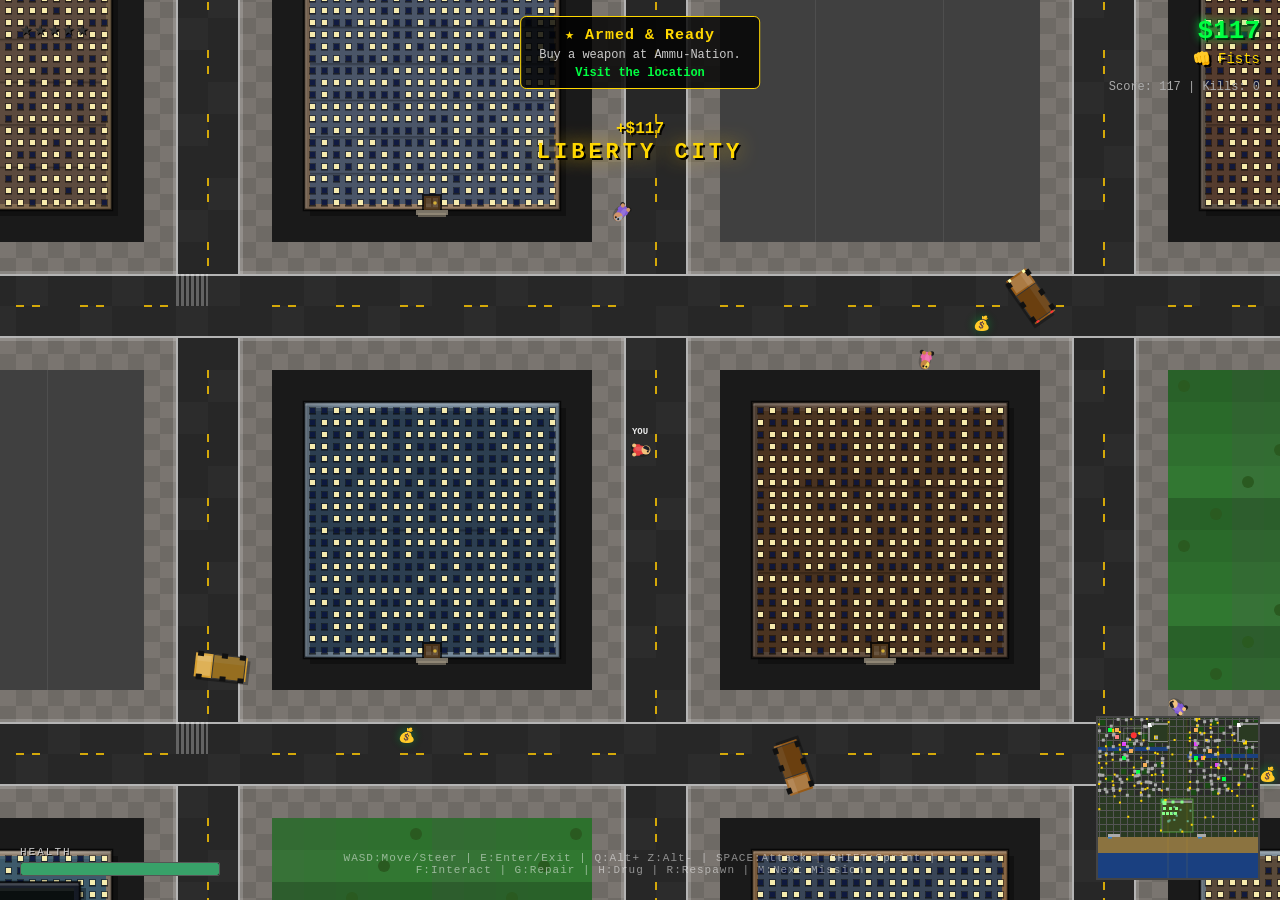
==== commit d8679ca6: "Fix: Move player spawn to northern city area to show full accessible map The player was spawning at " ====
--- a/gta-browser.html
+++ b/gta-browser.html
@@ -891,9 +891,9 @@
     document.getElementById('wasted-screen').style.background='rgba(139,0,0,0)';
     document.getElementById('wasted-text').style.opacity=0;
     document.getElementById('wasted-sub').style.opacity=0;
-    // Spawn in center of city 1 — use a road point near tile (70,80)
-    const cx=70*TS,cy=80*TS;
-    let spawnPt=city1RoadPts.length?city1RoadPts.reduce((b,p)=>Math.hypot(p.x-cx,p.y-cy)<Math.hypot(b.x-cx,b.y-cy)?p:b,city1RoadPts[0]):roadPts[Math.floor(roadPts.length/4)]||{x:2240,y:2560};
+    // Spawn in city 1 — use a road point near tile (70,35) — higher up to show the full map!
+    const cx=70*TS,cy=35*TS;
+    let spawnPt=city1RoadPts.length?city1RoadPts.reduce((b,p)=>Math.hypot(p.x-cx,p.y-cy)<Math.hypot(b.x-cx,b.y-cy)?p:b,city1RoadPts[0]):(roadPts.length?roadPts.filter(p=>p.y<120*TS)[0]||roadPts[0]:null)||{x:2240,y:1120};
     G.player=new Player(spawnPt.x,spawnPt.y);
     G.player.alive=true;G.wanted=0;G.drug={type:null,timer:0,maxTimer:0};
     document.getElementById('drug-bar').style.display='none';
@@ -2159,11 +2159,11 @@
 // Initialization
 function init(){
   genMap();
-  // Spawn player at center of City 1 (Liberty City)
-  const cx=70*TS,cy=80*TS;
+  // Spawn player at top-center of City 1 (Liberty City) to show full map!
+  const cx=70*TS,cy=35*TS;  // Much higher up now — y=35 instead of y=80
   const spawnPt=city1RoadPts.length?
     city1RoadPts.reduce((b,p)=>Math.hypot(p.x-cx,p.y-cy)<Math.hypot(b.x-cx,b.y-cy)?p:b,city1RoadPts[0]):
-    roadPts[Math.floor(roadPts.length/4)]||{x:2240,y:2560};
+    (roadPts.length?roadPts.filter(p=>p.y<120*TS)[0]||roadPts[0]:null)||{x:2240,y:1120};
   G.player=new Player(spawnPt.x,spawnPt.y);
 
   // City 1 vehicles (regular)
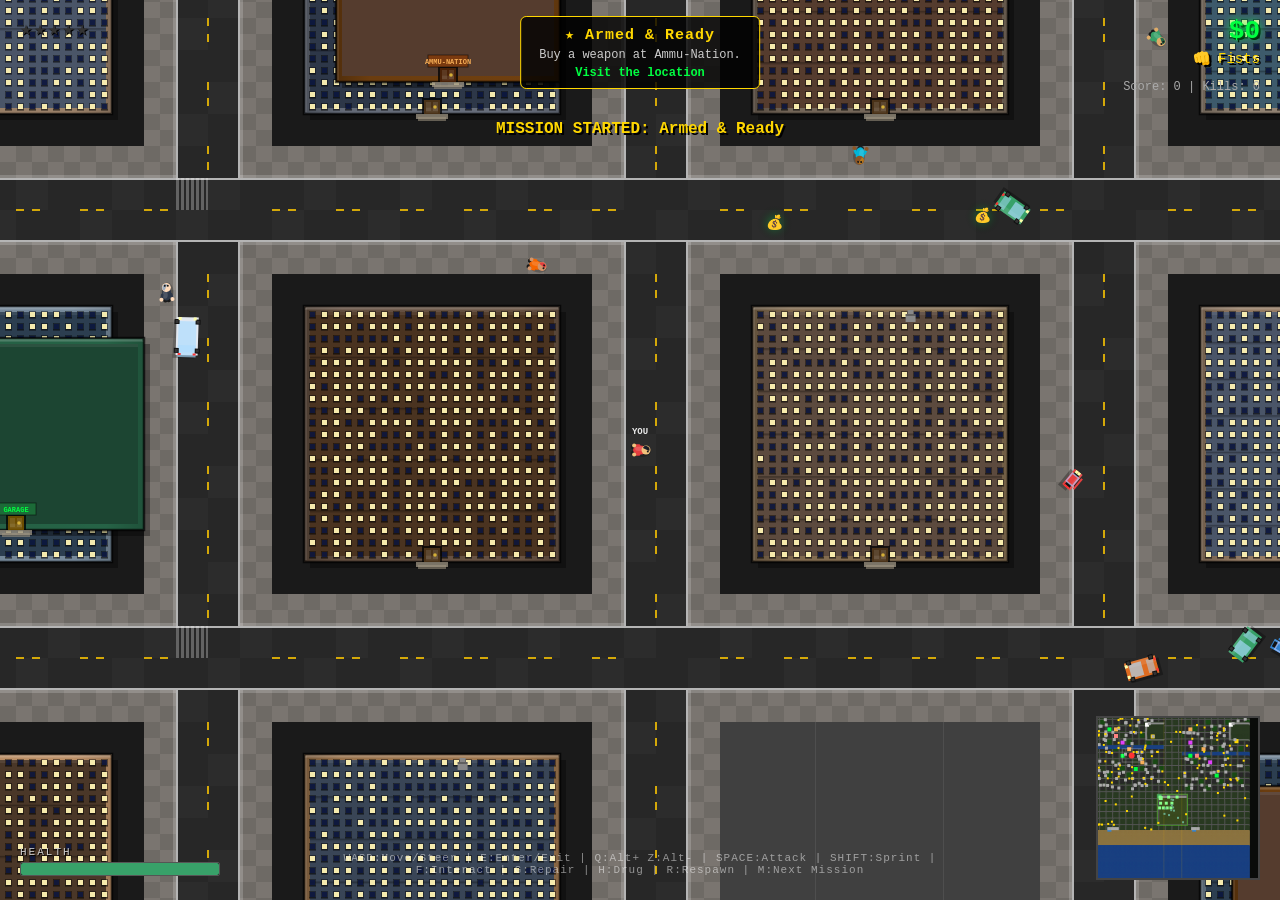
==== commit 96b791e3: "Fix northern map area inaccessible and minimap clipping bugs Two related bugs prevented access to th" ====
--- a/gta-browser.html
+++ b/gta-browser.html
@@ -128,7 +128,7 @@
 const RI=(a,b)=>Math.floor(R(a,b+1));
 const clamp=(v,a,b)=>Math.max(a,Math.min(b,v));
 const dst=(a,b)=>Math.hypot(a.x-b.x,a.y-b.y);
-function tileAt(px,py){const tx=px/TS|0,ty=py/TS|0;if(tx<0||ty<0||tx>=MW||ty>=MH)return T_GRASS;return map[ty]?.[tx]??T_GRASS;}
+function tileAt(px,py){const tx=px/TS|0,ty=py/TS|0;if(px<0||py<0||tx>=MW||ty>=MH)return T_OCEAN;return map[ty]?.[tx]??T_OCEAN;}
 function drivable(px,py){const t=tileAt(px,py);return t===T_ROAD||t===T_SW||t===T_PARK2||t===T_RUNWAY||t===T_BEACH||t===T_MIL;}
 function npcDrivable(px,py){const t=tileAt(px,py);return t===T_ROAD||t===T_PARK2||t===T_RUNWAY||t===T_MIL;}
 function walkable(px,py){const t=tileAt(px,py);return t!==T_BUILD&&t!==T_WATER&&t!==T_OCEAN;}
@@ -891,9 +891,9 @@
     document.getElementById('wasted-screen').style.background='rgba(139,0,0,0)';
     document.getElementById('wasted-text').style.opacity=0;
     document.getElementById('wasted-sub').style.opacity=0;
-    // Spawn in city 1 — use a road point near tile (70,35) — higher up to show the full map!
-    const cx=70*TS,cy=35*TS;
-    let spawnPt=city1RoadPts.length?city1RoadPts.reduce((b,p)=>Math.hypot(p.x-cx,p.y-cy)<Math.hypot(b.x-cx,b.y-cy)?p:b,city1RoadPts[0]):(roadPts.length?roadPts.filter(p=>p.y<120*TS)[0]||roadPts[0]:null)||{x:2240,y:1120};
+    // Spawn in center of city 1 — use a road point near tile (70,80)
+    const cx=70*TS,cy=80*TS;
+    let spawnPt=city1RoadPts.length?city1RoadPts.reduce((b,p)=>Math.hypot(p.x-cx,p.y-cy)<Math.hypot(b.x-cx,b.y-cy)?p:b,city1RoadPts[0]):roadPts[Math.floor(roadPts.length/4)]||{x:2240,y:2560};
     G.player=new Player(spawnPt.x,spawnPt.y);
     G.player.alive=true;G.wanted=0;G.drug={type:null,timer:0,maxTimer:0};
     document.getElementById('drug-bar').style.display='none';
@@ -2106,7 +2106,7 @@
 
 function drawMinimap(){
   const sz=160;mmx.fillStyle='rgba(10,12,10,0.92)';mmx.fillRect(0,0,sz,sz);
-  const sc=sz/(MW*TS);
+  const sc=sz/(MH*TS);
   for(let y=0;y<MH;y+=2)for(let x=0;x<MW;x+=2){
     const t=map[y][x];
     mmx.fillStyle=t===T_ROAD?'#555':t===T_BUILD?'#2a2a2a':t===T_WATER||t===T_OCEAN?'#1a4080':t===T_BEACH?'#8B7340':t===T_RUNWAY?'#888':t===T_PARK?'#1a4a15':t===T_MIL?'#3a4a20':'#2a3a22';
@@ -2159,11 +2159,11 @@
 // Initialization
 function init(){
   genMap();
-  // Spawn player at top-center of City 1 (Liberty City) to show full map!
-  const cx=70*TS,cy=35*TS;  // Much higher up now — y=35 instead of y=80
+  // Spawn player at center of City 1 (Liberty City)
+  const cx=70*TS,cy=80*TS;
   const spawnPt=city1RoadPts.length?
     city1RoadPts.reduce((b,p)=>Math.hypot(p.x-cx,p.y-cy)<Math.hypot(b.x-cx,b.y-cy)?p:b,city1RoadPts[0]):
-    (roadPts.length?roadPts.filter(p=>p.y<120*TS)[0]||roadPts[0]:null)||{x:2240,y:1120};
+    roadPts[Math.floor(roadPts.length/4)]||{x:2240,y:2560};
   G.player=new Player(spawnPt.x,spawnPt.y);
 
   // City 1 vehicles (regular)
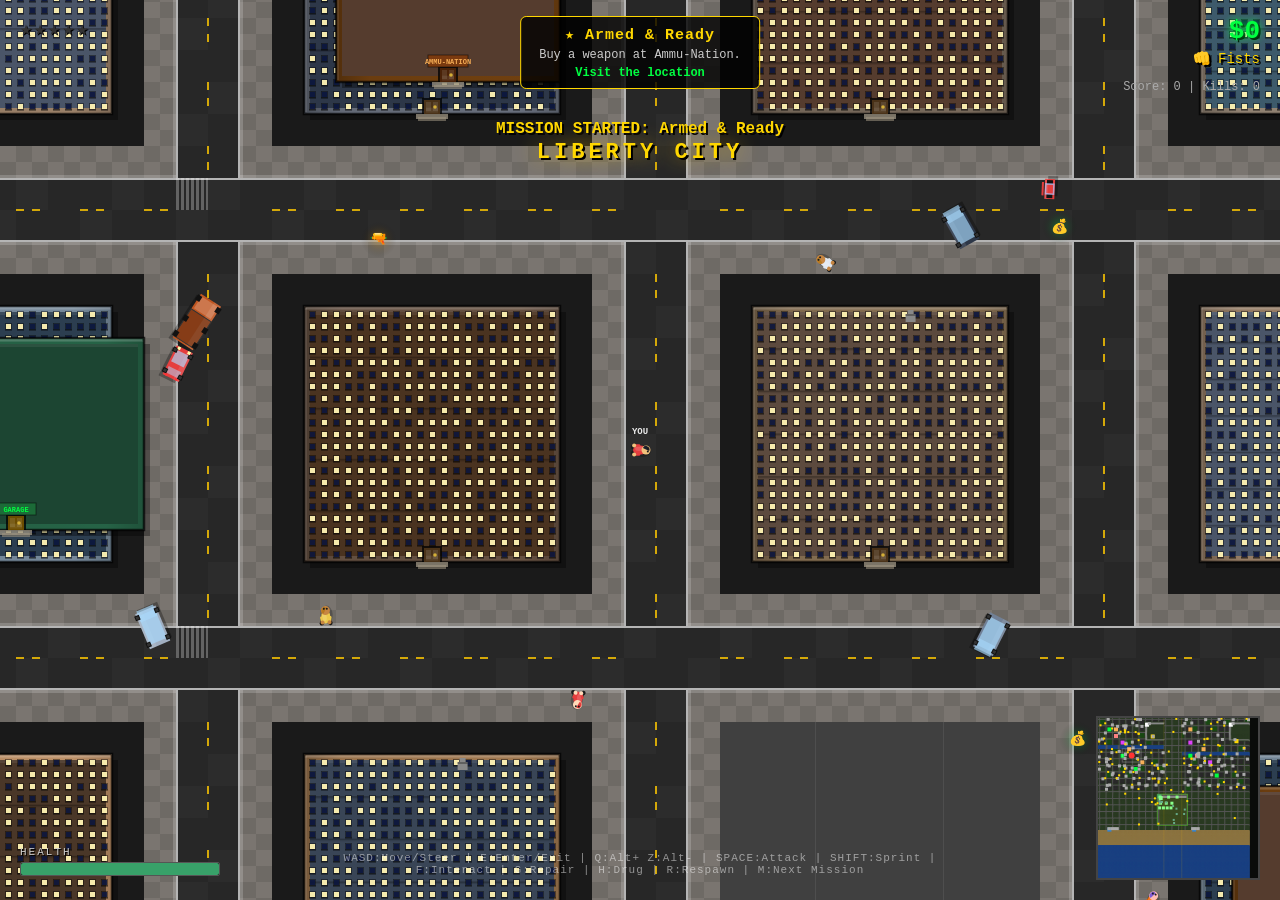
==== commit c6fce28a: "Fix bullets, helicopter orientation, add NPC thoughts and god mode - Bullets: replace tiny dot with " ====
--- a/gta-browser.html
+++ b/gta-browser.html
@@ -775,6 +775,7 @@
     this.updateWeaponHUD();
   }
   hit(dmg,src){
+    if(G.godMode){this.hitFlash=80;return;}
     if(this.hp<=0)return;
     this.hp-=dmg;this.hitFlash=400;
     G.particles.push(new Particle(this.x,this.y,R(-2,2),R(-3,0),'#ff4444',400,5));
@@ -869,7 +870,7 @@
 const G={
   player:null,entities:[],particles:[],
   money:0,wanted:0,wantedT:0,wantedDecayT:0,
-  time:0,kills:0,score:0,
+  time:0,kills:0,score:0,godMode:false,
   camera:{x:0,y:0},shake:0,
   drug:{type:null,timer:0,maxTimer:0},
   _notifT:null,_zoneT:null,engineT:0,
@@ -1000,6 +1001,7 @@
     const next=MISSIONS_DATA.find(m=>!G.completedMissions.has(m.id)&&(!G.mission||m.id!==G.mission.id));
     if(next)startMission(next.id);else notify('All missions complete! You are a legend.',3000);
   }
+  if(key==='`'){G.godMode=!G.godMode;notify(G.godMode?'★ GOD MODE ON — You are immortal!':'God mode off.',2000);}
 });
 document.addEventListener('keyup',e=>K[e.key.toLowerCase()]=false);
 canvas.addEventListener('mousemove',e=>{mouseX=e.clientX;mouseY=e.clientY;});
@@ -1286,6 +1288,34 @@
   }
 }
 
+function pedThoughtText(ped){
+  if(ped.fleeing)return'😱 HELP!!';
+  const s=((ped.spd*997)|0+1000)%1000;
+  if(ped.idle){
+    const t=['☕ Coffee...','📱 scrolling','💭 Hmm...','🍕 Hungry','😴 So tired','💰 Need $$$','🎵 La la la','🐕 Nice doggo','🏖️ Beach day?','🌮 Tacos!'];
+    return t[s%t.length];
+  }
+  const t=['🚶 Just walkin','👀 Nice day','💼 Late!','🛒 Shopping','🎧 Music time'];
+  return t[s%t.length];
+}
+function drawThoughtBubble(wx,wy,text){
+  if(Math.hypot(wx-G.player.x,wy-G.player.y)>220)return;
+  ctx.save();
+  ctx.font='8px Arial';
+  const tw=ctx.measureText(text).width;
+  const pw=Math.max(tw+12,46),ph=14;
+  const bx=wx,by=wy-34;
+  ctx.fillStyle='rgba(255,255,255,0.92)';ctx.strokeStyle='rgba(0,0,0,0.22)';ctx.lineWidth=0.8;
+  ctx.fillRect(bx-pw/2,by-ph,pw,ph);ctx.strokeRect(bx-pw/2,by-ph,pw,ph);
+  ctx.fillStyle='rgba(255,255,255,0.92)';ctx.strokeStyle='rgba(0,0,0,0.18)';ctx.lineWidth=0.6;
+  [{cx:bx-3,cy:wy-18,r:3},{cx:bx-4,cy:wy-24,r:2},{cx:bx-5,cy:wy-29,r:1.4}].forEach(d=>{
+    ctx.beginPath();ctx.arc(d.cx,d.cy,d.r,0,Math.PI*2);ctx.fill();ctx.stroke();
+  });
+  ctx.fillStyle='#111';ctx.font='8px Arial';ctx.textAlign='center';ctx.textBaseline='middle';
+  ctx.fillText(text,bx,by-ph/2);
+  ctx.restore();
+}
+
 function drawPed(ped){
   const app=G.drug.type==='trippy'?{...ped.appearance,shirt:'hsl('+(ped.x*0.5%360)+',100%,50%)',pants:'hsl('+(ped.y*0.4%360)+',80%,35%)'}:ped.appearance;
   ctx.save();ctx.translate(ped.x,ped.y);
@@ -1306,9 +1336,11 @@
     ctx.rotate(ped.angle);
     ctx.restore();
     drawHuman(ped.x,ped.y,ped.angle,ped.walkFrame,app,!ped.idle,null,null);
+    drawThoughtBubble(ped.x,ped.y,pedThoughtText(ped));
     return;
   }
   ctx.restore();
+  drawThoughtBubble(ped.x,ped.y,pedThoughtText(ped));
 }
 
 function drawCop(cop){
@@ -1474,16 +1506,16 @@
     ctx.beginPath();ctx.ellipse(0,0,w/2,h/2,0,0,Math.PI*2);ctx.fill();
     ctx.fillStyle='rgba(170,220,255,0.6)';
     ctx.beginPath();ctx.ellipse(w*0.2,0,w*0.2,h*0.35,0,0,Math.PI*2);ctx.fill();
-    // Tail boom
-    ctx.fillStyle=car.col;ctx.fillRect(w/4,-h*0.08,w/2,h*0.16);
+    // Tail boom (extends rearward, negative-x)
+    ctx.fillStyle=car.col;ctx.fillRect(-3*w/4,-h*0.08,w/2,h*0.16);
     // Main rotor
     ctx.save();ctx.rotate(car.rotorA);
     ctx.strokeStyle='rgba(180,180,180,0.85)';ctx.lineWidth=3;
     ctx.beginPath();ctx.moveTo(-w*0.7,0);ctx.lineTo(w*0.7,0);ctx.stroke();
     ctx.beginPath();ctx.moveTo(0,-w*0.5);ctx.lineTo(0,w*0.5);ctx.stroke();
     ctx.restore();
-    // Tail rotor
-    ctx.save();ctx.translate(w*0.72,0);ctx.rotate(car.rotorA*2);
+    // Tail rotor (at rear end of tail boom)
+    ctx.save();ctx.translate(-w*0.72,0);ctx.rotate(car.rotorA*2);
     ctx.strokeStyle='rgba(180,180,180,0.8)';ctx.lineWidth=2;
     ctx.beginPath();ctx.moveTo(0,-h*0.5);ctx.lineTo(0,h*0.5);ctx.stroke();
     ctx.restore();
@@ -1566,9 +1598,15 @@
 }
 
 function drawBullet(b){
-  ctx.fillStyle='#FFD700';ctx.beginPath();ctx.arc(b.x,b.y,b.r,0,Math.PI*2);ctx.fill();
-  ctx.strokeStyle='rgba(255,200,0,0.4)';ctx.lineWidth=1.5;
-  ctx.beginPath();ctx.moveTo(b.x,b.y);ctx.lineTo(b.x-Math.cos(b.angle)*14,b.y-Math.sin(b.angle)*14);ctx.stroke();
+  // Glow aura
+  const grd=ctx.createRadialGradient(b.x,b.y,0,b.x,b.y,b.r*5);
+  grd.addColorStop(0,'rgba(255,255,150,0.85)');grd.addColorStop(1,'rgba(255,180,0,0)');
+  ctx.fillStyle=grd;ctx.beginPath();ctx.arc(b.x,b.y,b.r*5,0,Math.PI*2);ctx.fill();
+  // Bright core
+  ctx.fillStyle='#fff';ctx.beginPath();ctx.arc(b.x,b.y,b.r,0,Math.PI*2);ctx.fill();
+  // Trail
+  ctx.strokeStyle='rgba(255,210,0,0.75)';ctx.lineWidth=2.5;ctx.lineCap='round';
+  ctx.beginPath();ctx.moveTo(b.x,b.y);ctx.lineTo(b.x-Math.cos(b.angle)*22,b.y-Math.sin(b.angle)*22);ctx.stroke();
 }
 
 function drawPickup(p){
@@ -1942,6 +1980,17 @@
     ctx.fillStyle=eg;ctx.fillRect(0,0,canvas.width,canvas.height);
   }
 
+  // God mode HUD indicator
+  if(G.godMode){
+    const pulse=0.7+Math.sin(G.time*0.006)*0.3;
+    ctx.save();
+    ctx.strokeStyle='rgba(255,215,0,'+(0.12+Math.sin(G.time*0.004)*0.06).toFixed(3)+')';ctx.lineWidth=10;
+    ctx.strokeRect(0,0,canvas.width,canvas.height);
+    ctx.font='bold 14px Courier New';ctx.textAlign='center';
+    ctx.fillStyle='rgba(0,0,0,0.6)';ctx.fillText('★ GOD MODE ★',canvas.width/2+1,canvas.height-21);
+    ctx.fillStyle='rgba(255,215,0,'+pulse.toFixed(2)+')';ctx.fillText('★ GOD MODE ★',canvas.width/2,canvas.height-22);
+    ctx.restore();
+  }
   drawMinimap();
 }
 
